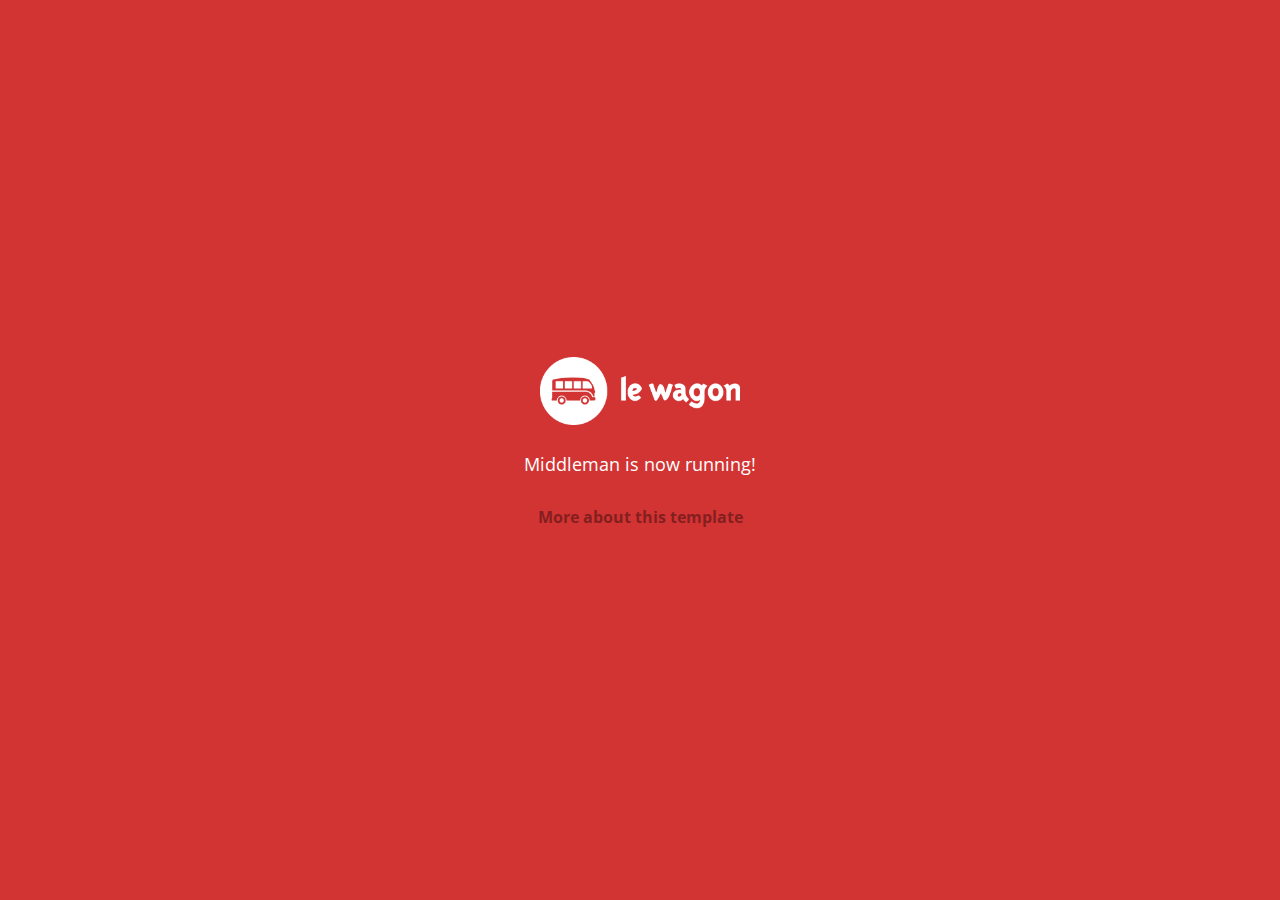
==== index.html @ 376126d7 "Automated commit at 2017-11-13 09:25:33 UTC by middleman-deploy 2.0.0-alpha" ====
<!doctype html>
<html>
  <head>
    <meta charset="utf-8">
    <meta http-equiv="x-ua-compatible" content="ie=edge">
    <meta name="viewport"
          content="width=device-width, initial-scale=1, shrink-to-fit=no">
    <!-- Use the title from a page's frontmatter if it has one -->
    <title>Le Wagon - Middleman</title>
    <link href="stylesheets/application-3c48b980.css" rel="stylesheet" />
    <script src="javascripts/application-93de88c9.js"></script>
    <link href="images/favicon-f15af148.png" rel="icon" type="image/png" />
  </head>
  <body>
    <div id="home">
  <div class="home-content">
    <img src="images/logo-acc9c0ec.png" width="200" alt="Logo" />
    <p>
      Middleman is now running!
    </p>
    <p class="about">
      <a href="about.html">More about this template</a>
    </p>
  </div>
</div>

  </body>
</html>
---- stylesheets/application-3c48b980.css ----
@import url("https://fonts.googleapis.com/css?family=Open+Sans:400,300,700|Raleway:400,100,300,700,500");/*!
 * Bootstrap v3.3.7 (http://getbootstrap.com)
 * Copyright 2011-2016 Twitter, Inc.
 * Licensed under MIT (https://github.com/twbs/bootstrap/blob/master/LICENSE)
 *//*! normalize.css v3.0.3 | MIT License | github.com/necolas/normalize.css */html{font-family:sans-serif;-ms-text-size-adjust:100%;-webkit-text-size-adjust:100%}body{margin:0}article,aside,details,figcaption,figure,footer,header,hgroup,main,menu,nav,section,summary{display:block}audio,canvas,progress,video{display:inline-block;vertical-align:baseline}audio:not([controls]){display:none;height:0}[hidden],template{display:none}a{background-color:transparent}a:active,a:hover{outline:0}abbr[title]{border-bottom:1px dotted}b,strong{font-weight:bold}dfn{font-style:italic}h1{font-size:2em;margin:0.67em 0}mark{background:#ff0;color:#000}small{font-size:80%}sub,sup{font-size:75%;line-height:0;position:relative;vertical-align:baseline}sup{top:-0.5em}sub{bottom:-0.25em}img{border:0}svg:not(:root){overflow:hidden}figure{margin:1em 40px}hr{-webkit-box-sizing:content-box;box-sizing:content-box;height:0}pre{overflow:auto}code,kbd,pre,samp{font-family:monospace, monospace;font-size:1em}button,input,optgroup,select,textarea{color:inherit;font:inherit;margin:0}button{overflow:visible}button,select{text-transform:none}button,html input[type="button"],input[type="reset"],input[type="submit"]{-webkit-appearance:button;cursor:pointer}button[disabled],html input[disabled]{cursor:default}button::-moz-focus-inner,input::-moz-focus-inner{border:0;padding:0}input{line-height:normal}input[type="checkbox"],input[type="radio"]{-webkit-box-sizing:border-box;box-sizing:border-box;padding:0}input[type="number"]::-webkit-inner-spin-button,input[type="number"]::-webkit-outer-spin-button{height:auto}input[type="search"]{-webkit-appearance:textfield;-webkit-box-sizing:content-box;box-sizing:content-box}input[type="search"]::-webkit-search-cancel-button,input[type="search"]::-webkit-search-decoration{-webkit-appearance:none}fieldset{border:1px solid #c0c0c0;margin:0 2px;padding:0.35em 0.625em 0.75em}legend{border:0;padding:0}textarea{overflow:auto}optgroup{font-weight:bold}table{border-collapse:collapse;border-spacing:0}td,th{padding:0}/*! Source: https://github.com/h5bp/html5-boilerplate/blob/master/src/css/main.css */@media print{*,*:before,*:after{background:transparent !important;color:#000 !important;-webkit-box-shadow:none !important;box-shadow:none !important;text-shadow:none !important}a,a:visited{text-decoration:underline}a[href]:after{content:" (" attr(href) ")"}abbr[title]:after{content:" (" attr(title) ")"}a[href^="#"]:after,a[href^="javascript:"]:after{content:""}pre,blockquote{border:1px solid #999;page-break-inside:avoid}thead{display:table-header-group}tr,img{page-break-inside:avoid}img{max-width:100% !important}p,h2,h3{orphans:3;widows:3}h2,h3{page-break-after:avoid}.navbar{display:none}.btn>.caret,.dropup>.btn>.caret{border-top-color:#000 !important}.label{border:1px solid #000}.table{border-collapse:collapse !important}.table td,.table th{background-color:#fff !important}.table-bordered th,.table-bordered td{border:1px solid #ddd !important}}@font-face{font-family:'Glyphicons Halflings';src:url("../assets/bootstrap/glyphicons-halflings-regular-86b6f62b.eot");src:url("../assets/bootstrap/glyphicons-halflings-regular-86b6f62b.eot?#iefix") format("embedded-opentype"),url("../assets/bootstrap/glyphicons-halflings-regular-ca35b697.woff2") format("woff2"),url("../assets/bootstrap/glyphicons-halflings-regular-278e49a8.woff") format("woff"),url("../assets/bootstrap/glyphicons-halflings-regular-44bc1850.ttf") format("truetype"),url("../assets/bootstrap/glyphicons-halflings-regular-de51a849.svg#glyphicons_halflingsregular") format("svg")}.glyphicon{position:relative;top:1px;display:inline-block;font-family:'Glyphicons Halflings';font-style:normal;font-weight:normal;line-height:1;-webkit-font-smoothing:antialiased;-moz-osx-font-smoothing:grayscale}.glyphicon-asterisk:before{content:"\002a"}.glyphicon-plus:before{content:"\002b"}.glyphicon-euro:before,.glyphicon-eur:before{content:"\20ac"}.glyphicon-minus:before{content:"\2212"}.glyphicon-cloud:before{content:"\2601"}.glyphicon-envelope:before{content:"\2709"}.glyphicon-pencil:before{content:"\270f"}.glyphicon-glass:before{content:"\e001"}.glyphicon-music:before{content:"\e002"}.glyphicon-search:before{content:"\e003"}.glyphicon-heart:before{content:"\e005"}.glyphicon-star:before{content:"\e006"}.glyphicon-star-empty:before{content:"\e007"}.glyphicon-user:before{content:"\e008"}.glyphicon-film:before{content:"\e009"}.glyphicon-th-large:before{content:"\e010"}.glyphicon-th:before{content:"\e011"}.glyphicon-th-list:before{content:"\e012"}.glyphicon-ok:before{content:"\e013"}.glyphicon-remove:before{content:"\e014"}.glyphicon-zoom-in:before{content:"\e015"}.glyphicon-zoom-out:before{content:"\e016"}.glyphicon-off:before{content:"\e017"}.glyphicon-signal:before{content:"\e018"}.glyphicon-cog:before{content:"\e019"}.glyphicon-trash:before{content:"\e020"}.glyphicon-home:before{content:"\e021"}.glyphicon-file:before{content:"\e022"}.glyphicon-time:before{content:"\e023"}.glyphicon-road:before{content:"\e024"}.glyphicon-download-alt:before{content:"\e025"}.glyphicon-download:before{content:"\e026"}.glyphicon-upload:before{content:"\e027"}.glyphicon-inbox:before{content:"\e028"}.glyphicon-play-circle:before{content:"\e029"}.glyphicon-repeat:before{content:"\e030"}.glyphicon-refresh:before{content:"\e031"}.glyphicon-list-alt:before{content:"\e032"}.glyphicon-lock:before{content:"\e033"}.glyphicon-flag:before{content:"\e034"}.glyphicon-headphones:before{content:"\e035"}.glyphicon-volume-off:before{content:"\e036"}.glyphicon-volume-down:before{content:"\e037"}.glyphicon-volume-up:before{content:"\e038"}.glyphicon-qrcode:before{content:"\e039"}.glyphicon-barcode:before{content:"\e040"}.glyphicon-tag:before{content:"\e041"}.glyphicon-tags:before{content:"\e042"}.glyphicon-book:before{content:"\e043"}.glyphicon-bookmark:before{content:"\e044"}.glyphicon-print:before{content:"\e045"}.glyphicon-camera:before{content:"\e046"}.glyphicon-font:before{content:"\e047"}.glyphicon-bold:before{content:"\e048"}.glyphicon-italic:before{content:"\e049"}.glyphicon-text-height:before{content:"\e050"}.glyphicon-text-width:before{content:"\e051"}.glyphicon-align-left:before{content:"\e052"}.glyphicon-align-center:before{content:"\e053"}.glyphicon-align-right:before{content:"\e054"}.glyphicon-align-justify:before{content:"\e055"}.glyphicon-list:before{content:"\e056"}.glyphicon-indent-left:before{content:"\e057"}.glyphicon-indent-right:before{content:"\e058"}.glyphicon-facetime-video:before{content:"\e059"}.glyphicon-picture:before{content:"\e060"}.glyphicon-map-marker:before{content:"\e062"}.glyphicon-adjust:before{content:"\e063"}.glyphicon-tint:before{content:"\e064"}.glyphicon-edit:before{content:"\e065"}.glyphicon-share:before{content:"\e066"}.glyphicon-check:before{content:"\e067"}.glyphicon-move:before{content:"\e068"}.glyphicon-step-backward:before{content:"\e069"}.glyphicon-fast-backward:before{content:"\e070"}.glyphicon-backward:before{content:"\e071"}.glyphicon-play:before{content:"\e072"}.glyphicon-pause:before{content:"\e073"}.glyphicon-stop:before{content:"\e074"}.glyphicon-forward:before{content:"\e075"}.glyphicon-fast-forward:before{content:"\e076"}.glyphicon-step-forward:before{content:"\e077"}.glyphicon-eject:before{content:"\e078"}.glyphicon-chevron-left:before{content:"\e079"}.glyphicon-chevron-right:before{content:"\e080"}.glyphicon-plus-sign:before{content:"\e081"}.glyphicon-minus-sign:before{content:"\e082"}.glyphicon-remove-sign:before{content:"\e083"}.glyphicon-ok-sign:before{content:"\e084"}.glyphicon-question-sign:before{content:"\e085"}.glyphicon-info-sign:before{content:"\e086"}.glyphicon-screenshot:before{content:"\e087"}.glyphicon-remove-circle:before{content:"\e088"}.glyphicon-ok-circle:before{content:"\e089"}.glyphicon-ban-circle:before{content:"\e090"}.glyphicon-arrow-left:before{content:"\e091"}.glyphicon-arrow-right:before{content:"\e092"}.glyphicon-arrow-up:before{content:"\e093"}.glyphicon-arrow-down:before{content:"\e094"}.glyphicon-share-alt:before{content:"\e095"}.glyphicon-resize-full:before{content:"\e096"}.glyphicon-resize-small:before{content:"\e097"}.glyphicon-exclamation-sign:before{content:"\e101"}.glyphicon-gift:before{content:"\e102"}.glyphicon-leaf:before{content:"\e103"}.glyphicon-fire:before{content:"\e104"}.glyphicon-eye-open:before{content:"\e105"}.glyphicon-eye-close:before{content:"\e106"}.glyphicon-warning-sign:before{content:"\e107"}.glyphicon-plane:before{content:"\e108"}.glyphicon-calendar:before{content:"\e109"}.glyphicon-random:before{content:"\e110"}.glyphicon-comment:before{content:"\e111"}.glyphicon-magnet:before{content:"\e112"}.glyphicon-chevron-up:before{content:"\e113"}.glyphicon-chevron-down:before{content:"\e114"}.glyphicon-retweet:before{content:"\e115"}.glyphicon-shopping-cart:before{content:"\e116"}.glyphicon-folder-close:before{content:"\e117"}.glyphicon-folder-open:before{content:"\e118"}.glyphicon-resize-vertical:before{content:"\e119"}.glyphicon-resize-horizontal:before{content:"\e120"}.glyphicon-hdd:before{content:"\e121"}.glyphicon-bullhorn:before{content:"\e122"}.glyphicon-bell:before{content:"\e123"}.glyphicon-certificate:before{content:"\e124"}.glyphicon-thumbs-up:before{content:"\e125"}.glyphicon-thumbs-down:before{content:"\e126"}.glyphicon-hand-right:before{content:"\e127"}.glyphicon-hand-left:before{content:"\e128"}.glyphicon-hand-up:before{content:"\e129"}.glyphicon-hand-down:before{content:"\e130"}.glyphicon-circle-arrow-right:before{content:"\e131"}.glyphicon-circle-arrow-left:before{content:"\e132"}.glyphicon-circle-arrow-up:before{content:"\e133"}.glyphicon-circle-arrow-down:before{content:"\e134"}.glyphicon-globe:before{content:"\e135"}.glyphicon-wrench:before{content:"\e136"}.glyphicon-tasks:before{content:"\e137"}.glyphicon-filter:before{content:"\e138"}.glyphicon-briefcase:before{content:"\e139"}.glyphicon-fullscreen:before{content:"\e140"}.glyphicon-dashboard:before{content:"\e141"}.glyphicon-paperclip:before{content:"\e142"}.glyphicon-heart-empty:before{content:"\e143"}.glyphicon-link:before{content:"\e144"}.glyphicon-phone:before{content:"\e145"}.glyphicon-pushpin:before{content:"\e146"}.glyphicon-usd:before{content:"\e148"}.glyphicon-gbp:before{content:"\e149"}.glyphicon-sort:before{content:"\e150"}.glyphicon-sort-by-alphabet:before{content:"\e151"}.glyphicon-sort-by-alphabet-alt:before{content:"\e152"}.glyphicon-sort-by-order:before{content:"\e153"}.glyphicon-sort-by-order-alt:before{content:"\e154"}.glyphicon-sort-by-attributes:before{content:"\e155"}.glyphicon-sort-by-attributes-alt:before{content:"\e156"}.glyphicon-unchecked:before{content:"\e157"}.glyphicon-expand:before{content:"\e158"}.glyphicon-collapse-down:before{content:"\e159"}.glyphicon-collapse-up:before{content:"\e160"}.glyphicon-log-in:before{content:"\e161"}.glyphicon-flash:before{content:"\e162"}.glyphicon-log-out:before{content:"\e163"}.glyphicon-new-window:before{content:"\e164"}.glyphicon-record:before{content:"\e165"}.glyphicon-save:before{content:"\e166"}.glyphicon-open:before{content:"\e167"}.glyphicon-saved:before{content:"\e168"}.glyphicon-import:before{content:"\e169"}.glyphicon-export:before{content:"\e170"}.glyphicon-send:before{content:"\e171"}.glyphicon-floppy-disk:before{content:"\e172"}.glyphicon-floppy-saved:before{content:"\e173"}.glyphicon-floppy-remove:before{content:"\e174"}.glyphicon-floppy-save:before{content:"\e175"}.glyphicon-floppy-open:before{content:"\e176"}.glyphicon-credit-card:before{content:"\e177"}.glyphicon-transfer:before{content:"\e178"}.glyphicon-cutlery:before{content:"\e179"}.glyphicon-header:before{content:"\e180"}.glyphicon-compressed:before{content:"\e181"}.glyphicon-earphone:before{content:"\e182"}.glyphicon-phone-alt:before{content:"\e183"}.glyphicon-tower:before{content:"\e184"}.glyphicon-stats:before{content:"\e185"}.glyphicon-sd-video:before{content:"\e186"}.glyphicon-hd-video:before{content:"\e187"}.glyphicon-subtitles:before{content:"\e188"}.glyphicon-sound-stereo:before{content:"\e189"}.glyphicon-sound-dolby:before{content:"\e190"}.glyphicon-sound-5-1:before{content:"\e191"}.glyphicon-sound-6-1:before{content:"\e192"}.glyphicon-sound-7-1:before{content:"\e193"}.glyphicon-copyright-mark:before{content:"\e194"}.glyphicon-registration-mark:before{content:"\e195"}.glyphicon-cloud-download:before{content:"\e197"}.glyphicon-cloud-upload:before{content:"\e198"}.glyphicon-tree-conifer:before{content:"\e199"}.glyphicon-tree-deciduous:before{content:"\e200"}.glyphicon-cd:before{content:"\e201"}.glyphicon-save-file:before{content:"\e202"}.glyphicon-open-file:before{content:"\e203"}.glyphicon-level-up:before{content:"\e204"}.glyphicon-copy:before{content:"\e205"}.glyphicon-paste:before{content:"\e206"}.glyphicon-alert:before{content:"\e209"}.glyphicon-equalizer:before{content:"\e210"}.glyphicon-king:before{content:"\e211"}.glyphicon-queen:before{content:"\e212"}.glyphicon-pawn:before{content:"\e213"}.glyphicon-bishop:before{content:"\e214"}.glyphicon-knight:before{content:"\e215"}.glyphicon-baby-formula:before{content:"\e216"}.glyphicon-tent:before{content:"\26fa"}.glyphicon-blackboard:before{content:"\e218"}.glyphicon-bed:before{content:"\e219"}.glyphicon-apple:before{content:"\f8ff"}.glyphicon-erase:before{content:"\e221"}.glyphicon-hourglass:before{content:"\231b"}.glyphicon-lamp:before{content:"\e223"}.glyphicon-duplicate:before{content:"\e224"}.glyphicon-piggy-bank:before{content:"\e225"}.glyphicon-scissors:before{content:"\e226"}.glyphicon-bitcoin:before{content:"\e227"}.glyphicon-btc:before{content:"\e227"}.glyphicon-xbt:before{content:"\e227"}.glyphicon-yen:before{content:"\00a5"}.glyphicon-jpy:before{content:"\00a5"}.glyphicon-ruble:before{content:"\20bd"}.glyphicon-rub:before{content:"\20bd"}.glyphicon-scale:before{content:"\e230"}.glyphicon-ice-lolly:before{content:"\e231"}.glyphicon-ice-lolly-tasted:before{content:"\e232"}.glyphicon-education:before{content:"\e233"}.glyphicon-option-horizontal:before{content:"\e234"}.glyphicon-option-vertical:before{content:"\e235"}.glyphicon-menu-hamburger:before{content:"\e236"}.glyphicon-modal-window:before{content:"\e237"}.glyphicon-oil:before{content:"\e238"}.glyphicon-grain:before{content:"\e239"}.glyphicon-sunglasses:before{content:"\e240"}.glyphicon-text-size:before{content:"\e241"}.glyphicon-text-color:before{content:"\e242"}.glyphicon-text-background:before{content:"\e243"}.glyphicon-object-align-top:before{content:"\e244"}.glyphicon-object-align-bottom:before{content:"\e245"}.glyphicon-object-align-horizontal:before{content:"\e246"}.glyphicon-object-align-left:before{content:"\e247"}.glyphicon-object-align-vertical:before{content:"\e248"}.glyphicon-object-align-right:before{content:"\e249"}.glyphicon-triangle-right:before{content:"\e250"}.glyphicon-triangle-left:before{content:"\e251"}.glyphicon-triangle-bottom:before{content:"\e252"}.glyphicon-triangle-top:before{content:"\e253"}.glyphicon-console:before{content:"\e254"}.glyphicon-superscript:before{content:"\e255"}.glyphicon-subscript:before{content:"\e256"}.glyphicon-menu-left:before{content:"\e257"}.glyphicon-menu-right:before{content:"\e258"}.glyphicon-menu-down:before{content:"\e259"}.glyphicon-menu-up:before{content:"\e260"}*{-webkit-box-sizing:border-box;box-sizing:border-box}*:before,*:after{-webkit-box-sizing:border-box;box-sizing:border-box}html{font-size:10px;-webkit-tap-highlight-color:transparent}body{font-family:"Open Sans", "Helvetica", "sans-serif";font-size:18px;line-height:1.42857143;color:#333333;background-color:#F4F4F4}input,button,select,textarea{font-family:inherit;font-size:inherit;line-height:inherit}a{color:#469AE0;text-decoration:none}a:hover,a:focus{color:#1f74ba;text-decoration:underline}a:focus{outline:5px auto -webkit-focus-ring-color;outline-offset:-2px}figure{margin:0}img{vertical-align:middle}.img-responsive{display:block;max-width:100%;height:auto}.img-rounded{border-radius:2px}.img-thumbnail{padding:4px;line-height:1.42857143;background-color:#F4F4F4;border:1px solid #ddd;border-radius:2px;-webkit-transition:all 0.2s ease-in-out;transition:all 0.2s ease-in-out;display:inline-block;max-width:100%;height:auto}.img-circle{border-radius:50%}hr{margin-top:25px;margin-bottom:25px;border:0;border-top:1px solid #eeeeee}.sr-only{position:absolute;width:1px;height:1px;margin:-1px;padding:0;overflow:hidden;clip:rect(0, 0, 0, 0);border:0}.sr-only-focusable:active,.sr-only-focusable:focus{position:static;width:auto;height:auto;margin:0;overflow:visible;clip:auto}[role="button"]{cursor:pointer}h1,h2,h3,h4,h5,h6,.h1,.h2,.h3,.h4,.h5,.h6{font-family:"Raleway", "Helvetica", "sans-serif";font-weight:500;line-height:1.1;color:inherit}h1 small,h1 .small,h2 small,h2 .small,h3 small,h3 .small,h4 small,h4 .small,h5 small,h5 .small,h6 small,h6 .small,.h1 small,.h1 .small,.h2 small,.h2 .small,.h3 small,.h3 .small,.h4 small,.h4 .small,.h5 small,.h5 .small,.h6 small,.h6 .small{font-weight:normal;line-height:1;color:#777777}h1,.h1,h2,.h2,h3,.h3{margin-top:25px;margin-bottom:12.5px}h1 small,h1 .small,.h1 small,.h1 .small,h2 small,h2 .small,.h2 small,.h2 .small,h3 small,h3 .small,.h3 small,.h3 .small{font-size:65%}h4,.h4,h5,.h5,h6,.h6{margin-top:12.5px;margin-bottom:12.5px}h4 small,h4 .small,.h4 small,.h4 .small,h5 small,h5 .small,.h5 small,.h5 .small,h6 small,h6 .small,.h6 small,.h6 .small{font-size:75%}h1,.h1{font-size:46px}h2,.h2{font-size:38px}h3,.h3{font-size:31px}h4,.h4{font-size:23px}h5,.h5{font-size:18px}h6,.h6{font-size:16px}p{margin:0 0 12.5px}.lead{margin-bottom:25px;font-size:20px;font-weight:300;line-height:1.4}@media (min-width: 768px){.lead{font-size:27px}}small,.small{font-size:88%}mark,.mark{background-color:#fcf8e3;padding:.2em}.text-left{text-align:left}.text-right{text-align:right}.text-center{text-align:center}.text-justify{text-align:justify}.text-nowrap{white-space:nowrap}.text-lowercase{text-transform:lowercase}.text-uppercase,.initialism{text-transform:uppercase}.text-capitalize{text-transform:capitalize}.text-muted{color:#777777}.text-primary{color:#469AE0}a.text-primary:hover,a.text-primary:focus{color:#2381d0}.text-success{color:#3c763d}a.text-success:hover,a.text-success:focus{color:#2b542c}.text-info{color:#31708f}a.text-info:hover,a.text-info:focus{color:#245269}.text-warning{color:#8a6d3b}a.text-warning:hover,a.text-warning:focus{color:#66512c}.text-danger{color:#a94442}a.text-danger:hover,a.text-danger:focus{color:#843534}.bg-primary{color:#fff}.bg-primary{background-color:#469AE0}a.bg-primary:hover,a.bg-primary:focus{background-color:#2381d0}.bg-success{background-color:#dff0d8}a.bg-success:hover,a.bg-success:focus{background-color:#c1e2b3}.bg-info{background-color:#d9edf7}a.bg-info:hover,a.bg-info:focus{background-color:#afd9ee}.bg-warning{background-color:#fcf8e3}a.bg-warning:hover,a.bg-warning:focus{background-color:#f7ecb5}.bg-danger{background-color:#f2dede}a.bg-danger:hover,a.bg-danger:focus{background-color:#e4b9b9}.page-header{padding-bottom:11.5px;margin:50px 0 25px;border-bottom:1px solid #eeeeee}ul,ol{margin-top:0;margin-bottom:12.5px}ul ul,ul ol,ol ul,ol ol{margin-bottom:0}.list-unstyled{padding-left:0;list-style:none}.list-inline{padding-left:0;list-style:none;margin-left:-5px}.list-inline>li{display:inline-block;padding-left:5px;padding-right:5px}dl{margin-top:0;margin-bottom:25px}dt,dd{line-height:1.42857143}dt{font-weight:bold}dd{margin-left:0}.dl-horizontal dd:before,.dl-horizontal dd:after{content:" ";display:table}.dl-horizontal dd:after{clear:both}@media (min-width: 768px){.dl-horizontal dt{float:left;width:160px;clear:left;text-align:right;overflow:hidden;text-overflow:ellipsis;white-space:nowrap}.dl-horizontal dd{margin-left:180px}}abbr[title],abbr[data-original-title]{cursor:help;border-bottom:1px dotted #777777}.initialism{font-size:90%}blockquote{padding:12.5px 25px;margin:0 0 25px;font-size:22.5px;border-left:5px solid #eeeeee}blockquote p:last-child,blockquote ul:last-child,blockquote ol:last-child{margin-bottom:0}blockquote footer,blockquote small,blockquote .small{display:block;font-size:80%;line-height:1.42857143;color:#777777}blockquote footer:before,blockquote small:before,blockquote .small:before{content:'\2014 \00A0'}.blockquote-reverse,blockquote.pull-right{padding-right:15px;padding-left:0;border-right:5px solid #eeeeee;border-left:0;text-align:right}.blockquote-reverse footer:before,.blockquote-reverse small:before,.blockquote-reverse .small:before,blockquote.pull-right footer:before,blockquote.pull-right small:before,blockquote.pull-right .small:before{content:''}.blockquote-reverse footer:after,.blockquote-reverse small:after,.blockquote-reverse .small:after,blockquote.pull-right footer:after,blockquote.pull-right small:after,blockquote.pull-right .small:after{content:'\00A0 \2014'}address{margin-bottom:25px;font-style:normal;line-height:1.42857143}code,kbd,pre,samp{font-family:Menlo, Monaco, Consolas, "Courier New", monospace}code{padding:2px 4px;font-size:90%;color:#c7254e;background-color:#f9f2f4;border-radius:2px}kbd{padding:2px 4px;font-size:90%;color:#fff;background-color:#333;border-radius:2px;-webkit-box-shadow:inset 0 -1px 0 rgba(0,0,0,0.25);box-shadow:inset 0 -1px 0 rgba(0,0,0,0.25)}kbd kbd{padding:0;font-size:100%;font-weight:bold;-webkit-box-shadow:none;box-shadow:none}pre{display:block;padding:12px;margin:0 0 12.5px;font-size:17px;line-height:1.42857143;word-break:break-all;word-wrap:break-word;color:#333333;background-color:#f5f5f5;border:1px solid #ccc;border-radius:2px}pre code{padding:0;font-size:inherit;color:inherit;white-space:pre-wrap;background-color:transparent;border-radius:0}.pre-scrollable{max-height:340px;overflow-y:scroll}.container{margin-right:auto;margin-left:auto;padding-left:15px;padding-right:15px}.container:before,.container:after{content:" ";display:table}.container:after{clear:both}@media (min-width: 768px){.container{width:750px}}@media (min-width: 992px){.container{width:970px}}@media (min-width: 1200px){.container{width:1170px}}.container-fluid{margin-right:auto;margin-left:auto;padding-left:15px;padding-right:15px}.container-fluid:before,.container-fluid:after{content:" ";display:table}.container-fluid:after{clear:both}.row{margin-left:-15px;margin-right:-15px}.row:before,.row:after{content:" ";display:table}.row:after{clear:both}.col-xs-1,.col-sm-1,.col-md-1,.col-lg-1,.col-xs-2,.col-sm-2,.col-md-2,.col-lg-2,.col-xs-3,.col-sm-3,.col-md-3,.col-lg-3,.col-xs-4,.col-sm-4,.col-md-4,.col-lg-4,.col-xs-5,.col-sm-5,.col-md-5,.col-lg-5,.col-xs-6,.col-sm-6,.col-md-6,.col-lg-6,.col-xs-7,.col-sm-7,.col-md-7,.col-lg-7,.col-xs-8,.col-sm-8,.col-md-8,.col-lg-8,.col-xs-9,.col-sm-9,.col-md-9,.col-lg-9,.col-xs-10,.col-sm-10,.col-md-10,.col-lg-10,.col-xs-11,.col-sm-11,.col-md-11,.col-lg-11,.col-xs-12,.col-sm-12,.col-md-12,.col-lg-12{position:relative;min-height:1px;padding-left:15px;padding-right:15px}.col-xs-1,.col-xs-2,.col-xs-3,.col-xs-4,.col-xs-5,.col-xs-6,.col-xs-7,.col-xs-8,.col-xs-9,.col-xs-10,.col-xs-11,.col-xs-12{float:left}.col-xs-1{width:8.33333333%}.col-xs-2{width:16.66666667%}.col-xs-3{width:25%}.col-xs-4{width:33.33333333%}.col-xs-5{width:41.66666667%}.col-xs-6{width:50%}.col-xs-7{width:58.33333333%}.col-xs-8{width:66.66666667%}.col-xs-9{width:75%}.col-xs-10{width:83.33333333%}.col-xs-11{width:91.66666667%}.col-xs-12{width:100%}.col-xs-pull-0{right:auto}.col-xs-pull-1{right:8.33333333%}.col-xs-pull-2{right:16.66666667%}.col-xs-pull-3{right:25%}.col-xs-pull-4{right:33.33333333%}.col-xs-pull-5{right:41.66666667%}.col-xs-pull-6{right:50%}.col-xs-pull-7{right:58.33333333%}.col-xs-pull-8{right:66.66666667%}.col-xs-pull-9{right:75%}.col-xs-pull-10{right:83.33333333%}.col-xs-pull-11{right:91.66666667%}.col-xs-pull-12{right:100%}.col-xs-push-0{left:auto}.col-xs-push-1{left:8.33333333%}.col-xs-push-2{left:16.66666667%}.col-xs-push-3{left:25%}.col-xs-push-4{left:33.33333333%}.col-xs-push-5{left:41.66666667%}.col-xs-push-6{left:50%}.col-xs-push-7{left:58.33333333%}.col-xs-push-8{left:66.66666667%}.col-xs-push-9{left:75%}.col-xs-push-10{left:83.33333333%}.col-xs-push-11{left:91.66666667%}.col-xs-push-12{left:100%}.col-xs-offset-0{margin-left:0%}.col-xs-offset-1{margin-left:8.33333333%}.col-xs-offset-2{margin-left:16.66666667%}.col-xs-offset-3{margin-left:25%}.col-xs-offset-4{margin-left:33.33333333%}.col-xs-offset-5{margin-left:41.66666667%}.col-xs-offset-6{margin-left:50%}.col-xs-offset-7{margin-left:58.33333333%}.col-xs-offset-8{margin-left:66.66666667%}.col-xs-offset-9{margin-left:75%}.col-xs-offset-10{margin-left:83.33333333%}.col-xs-offset-11{margin-left:91.66666667%}.col-xs-offset-12{margin-left:100%}@media (min-width: 768px){.col-sm-1,.col-sm-2,.col-sm-3,.col-sm-4,.col-sm-5,.col-sm-6,.col-sm-7,.col-sm-8,.col-sm-9,.col-sm-10,.col-sm-11,.col-sm-12{float:left}.col-sm-1{width:8.33333333%}.col-sm-2{width:16.66666667%}.col-sm-3{width:25%}.col-sm-4{width:33.33333333%}.col-sm-5{width:41.66666667%}.col-sm-6{width:50%}.col-sm-7{width:58.33333333%}.col-sm-8{width:66.66666667%}.col-sm-9{width:75%}.col-sm-10{width:83.33333333%}.col-sm-11{width:91.66666667%}.col-sm-12{width:100%}.col-sm-pull-0{right:auto}.col-sm-pull-1{right:8.33333333%}.col-sm-pull-2{right:16.66666667%}.col-sm-pull-3{right:25%}.col-sm-pull-4{right:33.33333333%}.col-sm-pull-5{right:41.66666667%}.col-sm-pull-6{right:50%}.col-sm-pull-7{right:58.33333333%}.col-sm-pull-8{right:66.66666667%}.col-sm-pull-9{right:75%}.col-sm-pull-10{right:83.33333333%}.col-sm-pull-11{right:91.66666667%}.col-sm-pull-12{right:100%}.col-sm-push-0{left:auto}.col-sm-push-1{left:8.33333333%}.col-sm-push-2{left:16.66666667%}.col-sm-push-3{left:25%}.col-sm-push-4{left:33.33333333%}.col-sm-push-5{left:41.66666667%}.col-sm-push-6{left:50%}.col-sm-push-7{left:58.33333333%}.col-sm-push-8{left:66.66666667%}.col-sm-push-9{left:75%}.col-sm-push-10{left:83.33333333%}.col-sm-push-11{left:91.66666667%}.col-sm-push-12{left:100%}.col-sm-offset-0{margin-left:0%}.col-sm-offset-1{margin-left:8.33333333%}.col-sm-offset-2{margin-left:16.66666667%}.col-sm-offset-3{margin-left:25%}.col-sm-offset-4{margin-left:33.33333333%}.col-sm-offset-5{margin-left:41.66666667%}.col-sm-offset-6{margin-left:50%}.col-sm-offset-7{margin-left:58.33333333%}.col-sm-offset-8{margin-left:66.66666667%}.col-sm-offset-9{margin-left:75%}.col-sm-offset-10{margin-left:83.33333333%}.col-sm-offset-11{margin-left:91.66666667%}.col-sm-offset-12{margin-left:100%}}@media (min-width: 992px){.col-md-1,.col-md-2,.col-md-3,.col-md-4,.col-md-5,.col-md-6,.col-md-7,.col-md-8,.col-md-9,.col-md-10,.col-md-11,.col-md-12{float:left}.col-md-1{width:8.33333333%}.col-md-2{width:16.66666667%}.col-md-3{width:25%}.col-md-4{width:33.33333333%}.col-md-5{width:41.66666667%}.col-md-6{width:50%}.col-md-7{width:58.33333333%}.col-md-8{width:66.66666667%}.col-md-9{width:75%}.col-md-10{width:83.33333333%}.col-md-11{width:91.66666667%}.col-md-12{width:100%}.col-md-pull-0{right:auto}.col-md-pull-1{right:8.33333333%}.col-md-pull-2{right:16.66666667%}.col-md-pull-3{right:25%}.col-md-pull-4{right:33.33333333%}.col-md-pull-5{right:41.66666667%}.col-md-pull-6{right:50%}.col-md-pull-7{right:58.33333333%}.col-md-pull-8{right:66.66666667%}.col-md-pull-9{right:75%}.col-md-pull-10{right:83.33333333%}.col-md-pull-11{right:91.66666667%}.col-md-pull-12{right:100%}.col-md-push-0{left:auto}.col-md-push-1{left:8.33333333%}.col-md-push-2{left:16.66666667%}.col-md-push-3{left:25%}.col-md-push-4{left:33.33333333%}.col-md-push-5{left:41.66666667%}.col-md-push-6{left:50%}.col-md-push-7{left:58.33333333%}.col-md-push-8{left:66.66666667%}.col-md-push-9{left:75%}.col-md-push-10{left:83.33333333%}.col-md-push-11{left:91.66666667%}.col-md-push-12{left:100%}.col-md-offset-0{margin-left:0%}.col-md-offset-1{margin-left:8.33333333%}.col-md-offset-2{margin-left:16.66666667%}.col-md-offset-3{margin-left:25%}.col-md-offset-4{margin-left:33.33333333%}.col-md-offset-5{margin-left:41.66666667%}.col-md-offset-6{margin-left:50%}.col-md-offset-7{margin-left:58.33333333%}.col-md-offset-8{margin-left:66.66666667%}.col-md-offset-9{margin-left:75%}.col-md-offset-10{margin-left:83.33333333%}.col-md-offset-11{margin-left:91.66666667%}.col-md-offset-12{margin-left:100%}}@media (min-width: 1200px){.col-lg-1,.col-lg-2,.col-lg-3,.col-lg-4,.col-lg-5,.col-lg-6,.col-lg-7,.col-lg-8,.col-lg-9,.col-lg-10,.col-lg-11,.col-lg-12{float:left}.col-lg-1{width:8.33333333%}.col-lg-2{width:16.66666667%}.col-lg-3{width:25%}.col-lg-4{width:33.33333333%}.col-lg-5{width:41.66666667%}.col-lg-6{width:50%}.col-lg-7{width:58.33333333%}.col-lg-8{width:66.66666667%}.col-lg-9{width:75%}.col-lg-10{width:83.33333333%}.col-lg-11{width:91.66666667%}.col-lg-12{width:100%}.col-lg-pull-0{right:auto}.col-lg-pull-1{right:8.33333333%}.col-lg-pull-2{right:16.66666667%}.col-lg-pull-3{right:25%}.col-lg-pull-4{right:33.33333333%}.col-lg-pull-5{right:41.66666667%}.col-lg-pull-6{right:50%}.col-lg-pull-7{right:58.33333333%}.col-lg-pull-8{right:66.66666667%}.col-lg-pull-9{right:75%}.col-lg-pull-10{right:83.33333333%}.col-lg-pull-11{right:91.66666667%}.col-lg-pull-12{right:100%}.col-lg-push-0{left:auto}.col-lg-push-1{left:8.33333333%}.col-lg-push-2{left:16.66666667%}.col-lg-push-3{left:25%}.col-lg-push-4{left:33.33333333%}.col-lg-push-5{left:41.66666667%}.col-lg-push-6{left:50%}.col-lg-push-7{left:58.33333333%}.col-lg-push-8{left:66.66666667%}.col-lg-push-9{left:75%}.col-lg-push-10{left:83.33333333%}.col-lg-push-11{left:91.66666667%}.col-lg-push-12{left:100%}.col-lg-offset-0{margin-left:0%}.col-lg-offset-1{margin-left:8.33333333%}.col-lg-offset-2{margin-left:16.66666667%}.col-lg-offset-3{margin-left:25%}.col-lg-offset-4{margin-left:33.33333333%}.col-lg-offset-5{margin-left:41.66666667%}.col-lg-offset-6{margin-left:50%}.col-lg-offset-7{margin-left:58.33333333%}.col-lg-offset-8{margin-left:66.66666667%}.col-lg-offset-9{margin-left:75%}.col-lg-offset-10{margin-left:83.33333333%}.col-lg-offset-11{margin-left:91.66666667%}.col-lg-offset-12{margin-left:100%}}table{background-color:transparent}caption{padding-top:8px;padding-bottom:8px;color:#777777;text-align:left}th{text-align:left}.table{width:100%;max-width:100%;margin-bottom:25px}.table>thead>tr>th,.table>thead>tr>td,.table>tbody>tr>th,.table>tbody>tr>td,.table>tfoot>tr>th,.table>tfoot>tr>td{padding:8px;line-height:1.42857143;vertical-align:top;border-top:1px solid #ddd}.table>thead>tr>th{vertical-align:bottom;border-bottom:2px solid #ddd}.table>caption+thead>tr:first-child>th,.table>caption+thead>tr:first-child>td,.table>colgroup+thead>tr:first-child>th,.table>colgroup+thead>tr:first-child>td,.table>thead:first-child>tr:first-child>th,.table>thead:first-child>tr:first-child>td{border-top:0}.table>tbody+tbody{border-top:2px solid #ddd}.table .table{background-color:#F4F4F4}.table-condensed>thead>tr>th,.table-condensed>thead>tr>td,.table-condensed>tbody>tr>th,.table-condensed>tbody>tr>td,.table-condensed>tfoot>tr>th,.table-condensed>tfoot>tr>td{padding:5px}.table-bordered{border:1px solid #ddd}.table-bordered>thead>tr>th,.table-bordered>thead>tr>td,.table-bordered>tbody>tr>th,.table-bordered>tbody>tr>td,.table-bordered>tfoot>tr>th,.table-bordered>tfoot>tr>td{border:1px solid #ddd}.table-bordered>thead>tr>th,.table-bordered>thead>tr>td{border-bottom-width:2px}.table-striped>tbody>tr:nth-of-type(odd){background-color:#f9f9f9}.table-hover>tbody>tr:hover{background-color:#f5f5f5}table col[class*="col-"]{position:static;float:none;display:table-column}table td[class*="col-"],table th[class*="col-"]{position:static;float:none;display:table-cell}.table>thead>tr>td.active,.table>thead>tr>th.active,.table>thead>tr.active>td,.table>thead>tr.active>th,.table>tbody>tr>td.active,.table>tbody>tr>th.active,.table>tbody>tr.active>td,.table>tbody>tr.active>th,.table>tfoot>tr>td.active,.table>tfoot>tr>th.active,.table>tfoot>tr.active>td,.table>tfoot>tr.active>th{background-color:#f5f5f5}.table-hover>tbody>tr>td.active:hover,.table-hover>tbody>tr>th.active:hover,.table-hover>tbody>tr.active:hover>td,.table-hover>tbody>tr:hover>.active,.table-hover>tbody>tr.active:hover>th{background-color:#e8e8e8}.table>thead>tr>td.success,.table>thead>tr>th.success,.table>thead>tr.success>td,.table>thead>tr.success>th,.table>tbody>tr>td.success,.table>tbody>tr>th.success,.table>tbody>tr.success>td,.table>tbody>tr.success>th,.table>tfoot>tr>td.success,.table>tfoot>tr>th.success,.table>tfoot>tr.success>td,.table>tfoot>tr.success>th{background-color:#dff0d8}.table-hover>tbody>tr>td.success:hover,.table-hover>tbody>tr>th.success:hover,.table-hover>tbody>tr.success:hover>td,.table-hover>tbody>tr:hover>.success,.table-hover>tbody>tr.success:hover>th{background-color:#d0e9c6}.table>thead>tr>td.info,.table>thead>tr>th.info,.table>thead>tr.info>td,.table>thead>tr.info>th,.table>tbody>tr>td.info,.table>tbody>tr>th.info,.table>tbody>tr.info>td,.table>tbody>tr.info>th,.table>tfoot>tr>td.info,.table>tfoot>tr>th.info,.table>tfoot>tr.info>td,.table>tfoot>tr.info>th{background-color:#d9edf7}.table-hover>tbody>tr>td.info:hover,.table-hover>tbody>tr>th.info:hover,.table-hover>tbody>tr.info:hover>td,.table-hover>tbody>tr:hover>.info,.table-hover>tbody>tr.info:hover>th{background-color:#c4e3f3}.table>thead>tr>td.warning,.table>thead>tr>th.warning,.table>thead>tr.warning>td,.table>thead>tr.warning>th,.table>tbody>tr>td.warning,.table>tbody>tr>th.warning,.table>tbody>tr.warning>td,.table>tbody>tr.warning>th,.table>tfoot>tr>td.warning,.table>tfoot>tr>th.warning,.table>tfoot>tr.warning>td,.table>tfoot>tr.warning>th{background-color:#fcf8e3}.table-hover>tbody>tr>td.warning:hover,.table-hover>tbody>tr>th.warning:hover,.table-hover>tbody>tr.warning:hover>td,.table-hover>tbody>tr:hover>.warning,.table-hover>tbody>tr.warning:hover>th{background-color:#faf2cc}.table>thead>tr>td.danger,.table>thead>tr>th.danger,.table>thead>tr.danger>td,.table>thead>tr.danger>th,.table>tbody>tr>td.danger,.table>tbody>tr>th.danger,.table>tbody>tr.danger>td,.table>tbody>tr.danger>th,.table>tfoot>tr>td.danger,.table>tfoot>tr>th.danger,.table>tfoot>tr.danger>td,.table>tfoot>tr.danger>th{background-color:#f2dede}.table-hover>tbody>tr>td.danger:hover,.table-hover>tbody>tr>th.danger:hover,.table-hover>tbody>tr.danger:hover>td,.table-hover>tbody>tr:hover>.danger,.table-hover>tbody>tr.danger:hover>th{background-color:#ebcccc}.table-responsive{overflow-x:auto;min-height:0.01%}@media screen and (max-width: 767px){.table-responsive{width:100%;margin-bottom:18.75px;overflow-y:hidden;-ms-overflow-style:-ms-autohiding-scrollbar;border:1px solid #ddd}.table-responsive>.table{margin-bottom:0}.table-responsive>.table>thead>tr>th,.table-responsive>.table>thead>tr>td,.table-responsive>.table>tbody>tr>th,.table-responsive>.table>tbody>tr>td,.table-responsive>.table>tfoot>tr>th,.table-responsive>.table>tfoot>tr>td{white-space:nowrap}.table-responsive>.table-bordered{border:0}.table-responsive>.table-bordered>thead>tr>th:first-child,.table-responsive>.table-bordered>thead>tr>td:first-child,.table-responsive>.table-bordered>tbody>tr>th:first-child,.table-responsive>.table-bordered>tbody>tr>td:first-child,.table-responsive>.table-bordered>tfoot>tr>th:first-child,.table-responsive>.table-bordered>tfoot>tr>td:first-child{border-left:0}.table-responsive>.table-bordered>thead>tr>th:last-child,.table-responsive>.table-bordered>thead>tr>td:last-child,.table-responsive>.table-bordered>tbody>tr>th:last-child,.table-responsive>.table-bordered>tbody>tr>td:last-child,.table-responsive>.table-bordered>tfoot>tr>th:last-child,.table-responsive>.table-bordered>tfoot>tr>td:last-child{border-right:0}.table-responsive>.table-bordered>tbody>tr:last-child>th,.table-responsive>.table-bordered>tbody>tr:last-child>td,.table-responsive>.table-bordered>tfoot>tr:last-child>th,.table-responsive>.table-bordered>tfoot>tr:last-child>td{border-bottom:0}}fieldset{padding:0;margin:0;border:0;min-width:0}legend{display:block;width:100%;padding:0;margin-bottom:25px;font-size:27px;line-height:inherit;color:#333333;border:0;border-bottom:1px solid #e5e5e5}label{display:inline-block;max-width:100%;margin-bottom:5px;font-weight:bold}input[type="search"]{-webkit-box-sizing:border-box;box-sizing:border-box}input[type="radio"],input[type="checkbox"]{margin:4px 0 0;margin-top:1px \9;line-height:normal}input[type="file"]{display:block}input[type="range"]{display:block;width:100%}select[multiple],select[size]{height:auto}input[type="file"]:focus,input[type="radio"]:focus,input[type="checkbox"]:focus{outline:5px auto -webkit-focus-ring-color;outline-offset:-2px}output{display:block;padding-top:7px;font-size:18px;line-height:1.42857143;color:#000000}.form-control{display:block;width:100%;height:39px;padding:6px 12px;font-size:18px;line-height:1.42857143;color:#000000;background-color:#fff;background-image:none;border:1px solid #ccc;border-radius:2px;-webkit-box-shadow:inset 0 1px 1px rgba(0,0,0,0.075);box-shadow:inset 0 1px 1px rgba(0,0,0,0.075);-webkit-transition:border-color ease-in-out 0.15s, box-shadow ease-in-out 0.15s;-webkit-transition:border-color ease-in-out 0.15s, -webkit-box-shadow ease-in-out 0.15s;transition:border-color ease-in-out 0.15s, -webkit-box-shadow ease-in-out 0.15s;transition:border-color ease-in-out 0.15s, box-shadow ease-in-out 0.15s;transition:border-color ease-in-out 0.15s, box-shadow ease-in-out 0.15s, -webkit-box-shadow ease-in-out 0.15s}.form-control:focus{border-color:#66afe9;outline:0;-webkit-box-shadow:inset 0 1px 1px rgba(0,0,0,0.075),0 0 8px rgba(102,175,233,0.6);box-shadow:inset 0 1px 1px rgba(0,0,0,0.075),0 0 8px rgba(102,175,233,0.6)}.form-control::-moz-placeholder{color:#999;opacity:1}.form-control:-ms-input-placeholder{color:#999}.form-control::-webkit-input-placeholder{color:#999}.form-control::-ms-expand{border:0;background-color:transparent}.form-control[disabled],.form-control[readonly],fieldset[disabled] .form-control{background-color:#eeeeee;opacity:1}.form-control[disabled],fieldset[disabled] .form-control{cursor:not-allowed}textarea.form-control{height:auto}input[type="search"]{-webkit-appearance:none}@media screen and (-webkit-min-device-pixel-ratio: 0){input[type="date"].form-control,input[type="time"].form-control,input[type="datetime-local"].form-control,input[type="month"].form-control{line-height:39px}input[type="date"].input-sm,.input-group-sm>input[type="date"].form-control,.input-group-sm>input[type="date"].input-group-addon,.input-group-sm>.input-group-btn>input[type="date"].btn,.input-group-sm input[type="date"],input[type="time"].input-sm,.input-group-sm>input[type="time"].form-control,.input-group-sm>input[type="time"].input-group-addon,.input-group-sm>.input-group-btn>input[type="time"].btn,.input-group-sm input[type="time"],input[type="datetime-local"].input-sm,.input-group-sm>input[type="datetime-local"].form-control,.input-group-sm>input[type="datetime-local"].input-group-addon,.input-group-sm>.input-group-btn>input[type="datetime-local"].btn,.input-group-sm input[type="datetime-local"],input[type="month"].input-sm,.input-group-sm>input[type="month"].form-control,.input-group-sm>input[type="month"].input-group-addon,.input-group-sm>.input-group-btn>input[type="month"].btn,.input-group-sm input[type="month"]{line-height:36px}input[type="date"].input-lg,.input-group-lg>input[type="date"].form-control,.input-group-lg>input[type="date"].input-group-addon,.input-group-lg>.input-group-btn>input[type="date"].btn,.input-group-lg input[type="date"],input[type="time"].input-lg,.input-group-lg>input[type="time"].form-control,.input-group-lg>input[type="time"].input-group-addon,.input-group-lg>.input-group-btn>input[type="time"].btn,.input-group-lg input[type="time"],input[type="datetime-local"].input-lg,.input-group-lg>input[type="datetime-local"].form-control,.input-group-lg>input[type="datetime-local"].input-group-addon,.input-group-lg>.input-group-btn>input[type="datetime-local"].btn,.input-group-lg input[type="datetime-local"],input[type="month"].input-lg,.input-group-lg>input[type="month"].form-control,.input-group-lg>input[type="month"].input-group-addon,.input-group-lg>.input-group-btn>input[type="month"].btn,.input-group-lg input[type="month"]{line-height:53px}}.form-group{margin-bottom:15px}.radio,.checkbox{position:relative;display:block;margin-top:10px;margin-bottom:10px}.radio label,.checkbox label{min-height:25px;padding-left:20px;margin-bottom:0;font-weight:normal;cursor:pointer}.radio input[type="radio"],.radio-inline input[type="radio"],.checkbox input[type="checkbox"],.checkbox-inline input[type="checkbox"]{position:absolute;margin-left:-20px;margin-top:4px \9}.radio+.radio,.checkbox+.checkbox{margin-top:-5px}.radio-inline,.checkbox-inline{position:relative;display:inline-block;padding-left:20px;margin-bottom:0;vertical-align:middle;font-weight:normal;cursor:pointer}.radio-inline+.radio-inline,.checkbox-inline+.checkbox-inline{margin-top:0;margin-left:10px}input[type="radio"][disabled],input[type="radio"].disabled,fieldset[disabled] input[type="radio"],input[type="checkbox"][disabled],input[type="checkbox"].disabled,fieldset[disabled] input[type="checkbox"]{cursor:not-allowed}.radio-inline.disabled,fieldset[disabled] .radio-inline,.checkbox-inline.disabled,fieldset[disabled] .checkbox-inline{cursor:not-allowed}.radio.disabled label,fieldset[disabled] .radio label,.checkbox.disabled label,fieldset[disabled] .checkbox label{cursor:not-allowed}.form-control-static{padding-top:7px;padding-bottom:7px;margin-bottom:0;min-height:43px}.form-control-static.input-lg,.input-group-lg>.form-control-static.form-control,.input-group-lg>.form-control-static.input-group-addon,.input-group-lg>.input-group-btn>.form-control-static.btn,.form-control-static.input-sm,.input-group-sm>.form-control-static.form-control,.input-group-sm>.form-control-static.input-group-addon,.input-group-sm>.input-group-btn>.form-control-static.btn{padding-left:0;padding-right:0}.input-sm,.input-group-sm>.form-control,.input-group-sm>.input-group-addon,.input-group-sm>.input-group-btn>.btn{height:36px;padding:5px 10px;font-size:16px;line-height:1.5;border-radius:2px}select.input-sm,.input-group-sm>select.form-control,.input-group-sm>select.input-group-addon,.input-group-sm>.input-group-btn>select.btn{height:36px;line-height:36px}textarea.input-sm,.input-group-sm>textarea.form-control,.input-group-sm>textarea.input-group-addon,.input-group-sm>.input-group-btn>textarea.btn,select[multiple].input-sm,.input-group-sm>select[multiple].form-control,.input-group-sm>select[multiple].input-group-addon,.input-group-sm>.input-group-btn>select[multiple].btn{height:auto}.form-group-sm .form-control{height:36px;padding:5px 10px;font-size:16px;line-height:1.5;border-radius:2px}.form-group-sm select.form-control{height:36px;line-height:36px}.form-group-sm textarea.form-control,.form-group-sm select[multiple].form-control{height:auto}.form-group-sm .form-control-static{height:36px;min-height:41px;padding:6px 10px;font-size:16px;line-height:1.5}.input-lg,.input-group-lg>.form-control,.input-group-lg>.input-group-addon,.input-group-lg>.input-group-btn>.btn{height:53px;padding:10px 16px;font-size:23px;line-height:1.3333333;border-radius:2px}select.input-lg,.input-group-lg>select.form-control,.input-group-lg>select.input-group-addon,.input-group-lg>.input-group-btn>select.btn{height:53px;line-height:53px}textarea.input-lg,.input-group-lg>textarea.form-control,.input-group-lg>textarea.input-group-addon,.input-group-lg>.input-group-btn>textarea.btn,select[multiple].input-lg,.input-group-lg>select[multiple].form-control,.input-group-lg>select[multiple].input-group-addon,.input-group-lg>.input-group-btn>select[multiple].btn{height:auto}.form-group-lg .form-control{height:53px;padding:10px 16px;font-size:23px;line-height:1.3333333;border-radius:2px}.form-group-lg select.form-control{height:53px;line-height:53px}.form-group-lg textarea.form-control,.form-group-lg select[multiple].form-control{height:auto}.form-group-lg .form-control-static{height:53px;min-height:48px;padding:11px 16px;font-size:23px;line-height:1.3333333}.has-feedback{position:relative}.has-feedback .form-control{padding-right:48.75px}.form-control-feedback{position:absolute;top:0;right:0;z-index:2;display:block;width:39px;height:39px;line-height:39px;text-align:center;pointer-events:none}.input-lg+.form-control-feedback,.input-group-lg>.form-control+.form-control-feedback,.input-group-lg>.input-group-addon+.form-control-feedback,.input-group-lg>.input-group-btn>.btn+.form-control-feedback,.input-group-lg+.form-control-feedback,.form-group-lg .form-control+.form-control-feedback{width:53px;height:53px;line-height:53px}.input-sm+.form-control-feedback,.input-group-sm>.form-control+.form-control-feedback,.input-group-sm>.input-group-addon+.form-control-feedback,.input-group-sm>.input-group-btn>.btn+.form-control-feedback,.input-group-sm+.form-control-feedback,.form-group-sm .form-control+.form-control-feedback{width:36px;height:36px;line-height:36px}.has-success .help-block,.has-success .control-label,.has-success .radio,.has-success .checkbox,.has-success .radio-inline,.has-success .checkbox-inline,.has-success.radio label,.has-success.checkbox label,.has-success.radio-inline label,.has-success.checkbox-inline label{color:#3c763d}.has-success .form-control{border-color:#3c763d;-webkit-box-shadow:inset 0 1px 1px rgba(0,0,0,0.075);box-shadow:inset 0 1px 1px rgba(0,0,0,0.075)}.has-success .form-control:focus{border-color:#2b542c;-webkit-box-shadow:inset 0 1px 1px rgba(0,0,0,0.075),0 0 6px #67b168;box-shadow:inset 0 1px 1px rgba(0,0,0,0.075),0 0 6px #67b168}.has-success .input-group-addon{color:#3c763d;border-color:#3c763d;background-color:#dff0d8}.has-success .form-control-feedback{color:#3c763d}.has-warning .help-block,.has-warning .control-label,.has-warning .radio,.has-warning .checkbox,.has-warning .radio-inline,.has-warning .checkbox-inline,.has-warning.radio label,.has-warning.checkbox label,.has-warning.radio-inline label,.has-warning.checkbox-inline label{color:#8a6d3b}.has-warning .form-control{border-color:#8a6d3b;-webkit-box-shadow:inset 0 1px 1px rgba(0,0,0,0.075);box-shadow:inset 0 1px 1px rgba(0,0,0,0.075)}.has-warning .form-control:focus{border-color:#66512c;-webkit-box-shadow:inset 0 1px 1px rgba(0,0,0,0.075),0 0 6px #c0a16b;box-shadow:inset 0 1px 1px rgba(0,0,0,0.075),0 0 6px #c0a16b}.has-warning .input-group-addon{color:#8a6d3b;border-color:#8a6d3b;background-color:#fcf8e3}.has-warning .form-control-feedback{color:#8a6d3b}.has-error .help-block,.has-error .control-label,.has-error .radio,.has-error .checkbox,.has-error .radio-inline,.has-error .checkbox-inline,.has-error.radio label,.has-error.checkbox label,.has-error.radio-inline label,.has-error.checkbox-inline label{color:#a94442}.has-error .form-control{border-color:#a94442;-webkit-box-shadow:inset 0 1px 1px rgba(0,0,0,0.075);box-shadow:inset 0 1px 1px rgba(0,0,0,0.075)}.has-error .form-control:focus{border-color:#843534;-webkit-box-shadow:inset 0 1px 1px rgba(0,0,0,0.075),0 0 6px #ce8483;box-shadow:inset 0 1px 1px rgba(0,0,0,0.075),0 0 6px #ce8483}.has-error .input-group-addon{color:#a94442;border-color:#a94442;background-color:#f2dede}.has-error .form-control-feedback{color:#a94442}.has-feedback label ~ .form-control-feedback{top:30px}.has-feedback label.sr-only ~ .form-control-feedback{top:0}.help-block{display:block;margin-top:5px;margin-bottom:10px;color:#737373}@media (min-width: 768px){.form-inline .form-group{display:inline-block;margin-bottom:0;vertical-align:middle}.form-inline .form-control{display:inline-block;width:auto;vertical-align:middle}.form-inline .form-control-static{display:inline-block}.form-inline .input-group{display:inline-table;vertical-align:middle}.form-inline .input-group .input-group-addon,.form-inline .input-group .input-group-btn,.form-inline .input-group .form-control{width:auto}.form-inline .input-group>.form-control{width:100%}.form-inline .control-label{margin-bottom:0;vertical-align:middle}.form-inline .radio,.form-inline .checkbox{display:inline-block;margin-top:0;margin-bottom:0;vertical-align:middle}.form-inline .radio label,.form-inline .checkbox label{padding-left:0}.form-inline .radio input[type="radio"],.form-inline .checkbox input[type="checkbox"]{position:relative;margin-left:0}.form-inline .has-feedback .form-control-feedback{top:0}}.form-horizontal .radio,.form-horizontal .checkbox,.form-horizontal .radio-inline,.form-horizontal .checkbox-inline{margin-top:0;margin-bottom:0;padding-top:7px}.form-horizontal .radio,.form-horizontal .checkbox{min-height:32px}.form-horizontal .form-group{margin-left:-15px;margin-right:-15px}.form-horizontal .form-group:before,.form-horizontal .form-group:after{content:" ";display:table}.form-horizontal .form-group:after{clear:both}@media (min-width: 768px){.form-horizontal .control-label{text-align:right;margin-bottom:0;padding-top:7px}}.form-horizontal .has-feedback .form-control-feedback{right:15px}@media (min-width: 768px){.form-horizontal .form-group-lg .control-label{padding-top:11px;font-size:23px}}@media (min-width: 768px){.form-horizontal .form-group-sm .control-label{padding-top:6px;font-size:16px}}.btn{display:inline-block;margin-bottom:0;font-weight:normal;text-align:center;vertical-align:middle;-ms-touch-action:manipulation;touch-action:manipulation;cursor:pointer;background-image:none;border:1px solid transparent;white-space:nowrap;padding:6px 12px;font-size:18px;line-height:1.42857143;border-radius:2px;-webkit-user-select:none;-moz-user-select:none;-ms-user-select:none;user-select:none}.btn:focus,.btn.focus,.btn:active:focus,.btn:active.focus,.btn.active:focus,.btn.active.focus{outline:5px auto -webkit-focus-ring-color;outline-offset:-2px}.btn:hover,.btn:focus,.btn.focus{color:#333;text-decoration:none}.btn:active,.btn.active{outline:0;background-image:none;-webkit-box-shadow:inset 0 3px 5px rgba(0,0,0,0.125);box-shadow:inset 0 3px 5px rgba(0,0,0,0.125)}.btn.disabled,.btn[disabled],fieldset[disabled] .btn{cursor:not-allowed;opacity:0.65;filter:alpha(opacity=65);-webkit-box-shadow:none;box-shadow:none}a.btn.disabled,fieldset[disabled] a.btn{pointer-events:none}.btn-default{color:#333;background-color:#fff;border-color:#ccc}.btn-default:focus,.btn-default.focus{color:#333;background-color:#e6e6e6;border-color:#8c8c8c}.btn-default:hover{color:#333;background-color:#e6e6e6;border-color:#adadad}.btn-default:active,.btn-default.active,.open>.btn-default.dropdown-toggle{color:#333;background-color:#e6e6e6;border-color:#adadad}.btn-default:active:hover,.btn-default:active:focus,.btn-default:active.focus,.btn-default.active:hover,.btn-default.active:focus,.btn-default.active.focus,.open>.btn-default.dropdown-toggle:hover,.open>.btn-default.dropdown-toggle:focus,.open>.btn-default.dropdown-toggle.focus{color:#333;background-color:#d4d4d4;border-color:#8c8c8c}.btn-default:active,.btn-default.active,.open>.btn-default.dropdown-toggle{background-image:none}.btn-default.disabled:hover,.btn-default.disabled:focus,.btn-default.disabled.focus,.btn-default[disabled]:hover,.btn-default[disabled]:focus,.btn-default[disabled].focus,fieldset[disabled] .btn-default:hover,fieldset[disabled] .btn-default:focus,fieldset[disabled] .btn-default.focus{background-color:#fff;border-color:#ccc}.btn-default .badge{color:#fff;background-color:#333}.btn-primary{color:#fff;background-color:#469AE0;border-color:#308edc}.btn-primary:focus,.btn-primary.focus{color:#fff;background-color:#2381d0;border-color:#144b79}.btn-primary:hover{color:#fff;background-color:#2381d0;border-color:#1e6eb2}.btn-primary:active,.btn-primary.active,.open>.btn-primary.dropdown-toggle{color:#fff;background-color:#2381d0;border-color:#1e6eb2}.btn-primary:active:hover,.btn-primary:active:focus,.btn-primary:active.focus,.btn-primary.active:hover,.btn-primary.active:focus,.btn-primary.active.focus,.open>.btn-primary.dropdown-toggle:hover,.open>.btn-primary.dropdown-toggle:focus,.open>.btn-primary.dropdown-toggle.focus{color:#fff;background-color:#1e6eb2;border-color:#144b79}.btn-primary:active,.btn-primary.active,.open>.btn-primary.dropdown-toggle{background-image:none}.btn-primary.disabled:hover,.btn-primary.disabled:focus,.btn-primary.disabled.focus,.btn-primary[disabled]:hover,.btn-primary[disabled]:focus,.btn-primary[disabled].focus,fieldset[disabled] .btn-primary:hover,fieldset[disabled] .btn-primary:focus,fieldset[disabled] .btn-primary.focus{background-color:#469AE0;border-color:#308edc}.btn-primary .badge{color:#469AE0;background-color:#fff}.btn-success{color:#fff;background-color:#32B796;border-color:#2da386}.btn-success:focus,.btn-success.focus{color:#fff;background-color:#278f75;border-color:#113f34}.btn-success:hover{color:#fff;background-color:#278f75;border-color:#1f735e}.btn-success:active,.btn-success.active,.open>.btn-success.dropdown-toggle{color:#fff;background-color:#278f75;border-color:#1f735e}.btn-success:active:hover,.btn-success:active:focus,.btn-success:active.focus,.btn-success.active:hover,.btn-success.active:focus,.btn-success.active.focus,.open>.btn-success.dropdown-toggle:hover,.open>.btn-success.dropdown-toggle:focus,.open>.btn-success.dropdown-toggle.focus{color:#fff;background-color:#1f735e;border-color:#113f34}.btn-success:active,.btn-success.active,.open>.btn-success.dropdown-toggle{background-image:none}.btn-success.disabled:hover,.btn-success.disabled:focus,.btn-success.disabled.focus,.btn-success[disabled]:hover,.btn-success[disabled]:focus,.btn-success[disabled].focus,fieldset[disabled] .btn-success:hover,fieldset[disabled] .btn-success:focus,fieldset[disabled] .btn-success.focus{background-color:#32B796;border-color:#2da386}.btn-success .badge{color:#32B796;background-color:#fff}.btn-info{color:#fff;background-color:#FDB631;border-color:#fdad18}.btn-info:focus,.btn-info.focus{color:#fff;background-color:#f9a302;border-color:#946101}.btn-info:hover{color:#fff;background-color:#f9a302;border-color:#d58c02}.btn-info:active,.btn-info.active,.open>.btn-info.dropdown-toggle{color:#fff;background-color:#f9a302;border-color:#d58c02}.btn-info:active:hover,.btn-info:active:focus,.btn-info:active.focus,.btn-info.active:hover,.btn-info.active:focus,.btn-info.active.focus,.open>.btn-info.dropdown-toggle:hover,.open>.btn-info.dropdown-toggle:focus,.open>.btn-info.dropdown-toggle.focus{color:#fff;background-color:#d58c02;border-color:#946101}.btn-info:active,.btn-info.active,.open>.btn-info.dropdown-toggle{background-image:none}.btn-info.disabled:hover,.btn-info.disabled:focus,.btn-info.disabled.focus,.btn-info[disabled]:hover,.btn-info[disabled]:focus,.btn-info[disabled].focus,fieldset[disabled] .btn-info:hover,fieldset[disabled] .btn-info:focus,fieldset[disabled] .btn-info.focus{background-color:#FDB631;border-color:#fdad18}.btn-info .badge{color:#FDB631;background-color:#fff}.btn-warning{color:#fff;background-color:#E67E22;border-color:#d67118}.btn-warning:focus,.btn-warning.focus{color:#fff;background-color:#bf6516;border-color:#64350b}.btn-warning:hover{color:#fff;background-color:#bf6516;border-color:#9f5412}.btn-warning:active,.btn-warning.active,.open>.btn-warning.dropdown-toggle{color:#fff;background-color:#bf6516;border-color:#9f5412}.btn-warning:active:hover,.btn-warning:active:focus,.btn-warning:active.focus,.btn-warning.active:hover,.btn-warning.active:focus,.btn-warning.active.focus,.open>.btn-warning.dropdown-toggle:hover,.open>.btn-warning.dropdown-toggle:focus,.open>.btn-warning.dropdown-toggle.focus{color:#fff;background-color:#9f5412;border-color:#64350b}.btn-warning:active,.btn-warning.active,.open>.btn-warning.dropdown-toggle{background-image:none}.btn-warning.disabled:hover,.btn-warning.disabled:focus,.btn-warning.disabled.focus,.btn-warning[disabled]:hover,.btn-warning[disabled]:focus,.btn-warning[disabled].focus,fieldset[disabled] .btn-warning:hover,fieldset[disabled] .btn-warning:focus,fieldset[disabled] .btn-warning.focus{background-color:#E67E22;border-color:#d67118}.btn-warning .badge{color:#E67E22;background-color:#fff}.btn-danger{color:#fff;background-color:#EE5F5B;border-color:#ec4844}.btn-danger:focus,.btn-danger.focus{color:#fff;background-color:#e9322d;border-color:#9f1411}.btn-danger:hover{color:#fff;background-color:#e9322d;border-color:#dc1c17}.btn-danger:active,.btn-danger.active,.open>.btn-danger.dropdown-toggle{color:#fff;background-color:#e9322d;border-color:#dc1c17}.btn-danger:active:hover,.btn-danger:active:focus,.btn-danger:active.focus,.btn-danger.active:hover,.btn-danger.active:focus,.btn-danger.active.focus,.open>.btn-danger.dropdown-toggle:hover,.open>.btn-danger.dropdown-toggle:focus,.open>.btn-danger.dropdown-toggle.focus{color:#fff;background-color:#dc1c17;border-color:#9f1411}.btn-danger:active,.btn-danger.active,.open>.btn-danger.dropdown-toggle{background-image:none}.btn-danger.disabled:hover,.btn-danger.disabled:focus,.btn-danger.disabled.focus,.btn-danger[disabled]:hover,.btn-danger[disabled]:focus,.btn-danger[disabled].focus,fieldset[disabled] .btn-danger:hover,fieldset[disabled] .btn-danger:focus,fieldset[disabled] .btn-danger.focus{background-color:#EE5F5B;border-color:#ec4844}.btn-danger .badge{color:#EE5F5B;background-color:#fff}.btn-link{color:#469AE0;font-weight:normal;border-radius:0}.btn-link,.btn-link:active,.btn-link.active,.btn-link[disabled],fieldset[disabled] .btn-link{background-color:transparent;-webkit-box-shadow:none;box-shadow:none}.btn-link,.btn-link:hover,.btn-link:focus,.btn-link:active{border-color:transparent}.btn-link:hover,.btn-link:focus{color:#1f74ba;text-decoration:underline;background-color:transparent}.btn-link[disabled]:hover,.btn-link[disabled]:focus,fieldset[disabled] .btn-link:hover,fieldset[disabled] .btn-link:focus{color:#777777;text-decoration:none}.btn-lg,.btn-group-lg>.btn{padding:10px 16px;font-size:23px;line-height:1.3333333;border-radius:2px}.btn-sm,.btn-group-sm>.btn{padding:5px 10px;font-size:16px;line-height:1.5;border-radius:2px}.btn-xs,.btn-group-xs>.btn{padding:1px 5px;font-size:16px;line-height:1.5;border-radius:2px}.btn-block{display:block;width:100%}.btn-block+.btn-block{margin-top:5px}input[type="submit"].btn-block,input[type="reset"].btn-block,input[type="button"].btn-block{width:100%}.fade{opacity:0;-webkit-transition:opacity 0.15s linear;transition:opacity 0.15s linear}.fade.in{opacity:1}.collapse{display:none}.collapse.in{display:block}tr.collapse.in{display:table-row}tbody.collapse.in{display:table-row-group}.collapsing{position:relative;height:0;overflow:hidden;-webkit-transition-property:height, visibility;transition-property:height, visibility;-webkit-transition-duration:0.35s;transition-duration:0.35s;-webkit-transition-timing-function:ease;transition-timing-function:ease}.caret{display:inline-block;width:0;height:0;margin-left:2px;vertical-align:middle;border-top:4px dashed;border-top:4px solid \9;border-right:4px solid transparent;border-left:4px solid transparent}.dropup,.dropdown{position:relative}.dropdown-toggle:focus{outline:0}.dropdown-menu{position:absolute;top:100%;left:0;z-index:1000;display:none;float:left;min-width:160px;padding:5px 0;margin:2px 0 0;list-style:none;font-size:18px;text-align:left;background-color:#fff;border:1px solid #ccc;border:1px solid rgba(0,0,0,0.15);border-radius:2px;-webkit-box-shadow:0 6px 12px rgba(0,0,0,0.175);box-shadow:0 6px 12px rgba(0,0,0,0.175);background-clip:padding-box}.dropdown-menu.pull-right{right:0;left:auto}.dropdown-menu .divider{height:1px;margin:11.5px 0;overflow:hidden;background-color:#e5e5e5}.dropdown-menu>li>a{display:block;padding:3px 20px;clear:both;font-weight:normal;line-height:1.42857143;color:#333333;white-space:nowrap}.dropdown-menu>li>a:hover,.dropdown-menu>li>a:focus{text-decoration:none;color:#262626;background-color:#f5f5f5}.dropdown-menu>.active>a,.dropdown-menu>.active>a:hover,.dropdown-menu>.active>a:focus{color:#fff;text-decoration:none;outline:0;background-color:#469AE0}.dropdown-menu>.disabled>a,.dropdown-menu>.disabled>a:hover,.dropdown-menu>.disabled>a:focus{color:#777777}.dropdown-menu>.disabled>a:hover,.dropdown-menu>.disabled>a:focus{text-decoration:none;background-color:transparent;background-image:none;filter:progid:DXImageTransform.Microsoft.gradient(enabled = false);cursor:not-allowed}.open>.dropdown-menu{display:block}.open>a{outline:0}.dropdown-menu-right{left:auto;right:0}.dropdown-menu-left{left:0;right:auto}.dropdown-header{display:block;padding:3px 20px;font-size:16px;line-height:1.42857143;color:#777777;white-space:nowrap}.dropdown-backdrop{position:fixed;left:0;right:0;bottom:0;top:0;z-index:990}.pull-right>.dropdown-menu{right:0;left:auto}.dropup .caret,.navbar-fixed-bottom .dropdown .caret{border-top:0;border-bottom:4px dashed;border-bottom:4px solid \9;content:""}.dropup .dropdown-menu,.navbar-fixed-bottom .dropdown .dropdown-menu{top:auto;bottom:100%;margin-bottom:2px}@media (min-width: 768px){.navbar-right .dropdown-menu{right:0;left:auto}.navbar-right .dropdown-menu-left{left:0;right:auto}}.btn-group,.btn-group-vertical{position:relative;display:inline-block;vertical-align:middle}.btn-group>.btn,.btn-group-vertical>.btn{position:relative;float:left}.btn-group>.btn:hover,.btn-group>.btn:focus,.btn-group>.btn:active,.btn-group>.btn.active,.btn-group-vertical>.btn:hover,.btn-group-vertical>.btn:focus,.btn-group-vertical>.btn:active,.btn-group-vertical>.btn.active{z-index:2}.btn-group .btn+.btn,.btn-group .btn+.btn-group,.btn-group .btn-group+.btn,.btn-group .btn-group+.btn-group{margin-left:-1px}.btn-toolbar{margin-left:-5px}.btn-toolbar:before,.btn-toolbar:after{content:" ";display:table}.btn-toolbar:after{clear:both}.btn-toolbar .btn,.btn-toolbar .btn-group,.btn-toolbar .input-group{float:left}.btn-toolbar>.btn,.btn-toolbar>.btn-group,.btn-toolbar>.input-group{margin-left:5px}.btn-group>.btn:not(:first-child):not(:last-child):not(.dropdown-toggle){border-radius:0}.btn-group>.btn:first-child{margin-left:0}.btn-group>.btn:first-child:not(:last-child):not(.dropdown-toggle){border-bottom-right-radius:0;border-top-right-radius:0}.btn-group>.btn:last-child:not(:first-child),.btn-group>.dropdown-toggle:not(:first-child){border-bottom-left-radius:0;border-top-left-radius:0}.btn-group>.btn-group{float:left}.btn-group>.btn-group:not(:first-child):not(:last-child)>.btn{border-radius:0}.btn-group>.btn-group:first-child:not(:last-child)>.btn:last-child,.btn-group>.btn-group:first-child:not(:last-child)>.dropdown-toggle{border-bottom-right-radius:0;border-top-right-radius:0}.btn-group>.btn-group:last-child:not(:first-child)>.btn:first-child{border-bottom-left-radius:0;border-top-left-radius:0}.btn-group .dropdown-toggle:active,.btn-group.open .dropdown-toggle{outline:0}.btn-group>.btn+.dropdown-toggle{padding-left:8px;padding-right:8px}.btn-group>.btn-lg+.dropdown-toggle,.btn-group-lg.btn-group>.btn+.dropdown-toggle{padding-left:12px;padding-right:12px}.btn-group.open .dropdown-toggle{-webkit-box-shadow:inset 0 3px 5px rgba(0,0,0,0.125);box-shadow:inset 0 3px 5px rgba(0,0,0,0.125)}.btn-group.open .dropdown-toggle.btn-link{-webkit-box-shadow:none;box-shadow:none}.btn .caret{margin-left:0}.btn-lg .caret,.btn-group-lg>.btn .caret{border-width:5px 5px 0;border-bottom-width:0}.dropup .btn-lg .caret,.dropup .btn-group-lg>.btn .caret{border-width:0 5px 5px}.btn-group-vertical>.btn,.btn-group-vertical>.btn-group,.btn-group-vertical>.btn-group>.btn{display:block;float:none;width:100%;max-width:100%}.btn-group-vertical>.btn-group:before,.btn-group-vertical>.btn-group:after{content:" ";display:table}.btn-group-vertical>.btn-group:after{clear:both}.btn-group-vertical>.btn-group>.btn{float:none}.btn-group-vertical>.btn+.btn,.btn-group-vertical>.btn+.btn-group,.btn-group-vertical>.btn-group+.btn,.btn-group-vertical>.btn-group+.btn-group{margin-top:-1px;margin-left:0}.btn-group-vertical>.btn:not(:first-child):not(:last-child){border-radius:0}.btn-group-vertical>.btn:first-child:not(:last-child){border-top-right-radius:2px;border-top-left-radius:2px;border-bottom-right-radius:0;border-bottom-left-radius:0}.btn-group-vertical>.btn:last-child:not(:first-child){border-top-right-radius:0;border-top-left-radius:0;border-bottom-right-radius:2px;border-bottom-left-radius:2px}.btn-group-vertical>.btn-group:not(:first-child):not(:last-child)>.btn{border-radius:0}.btn-group-vertical>.btn-group:first-child:not(:last-child)>.btn:last-child,.btn-group-vertical>.btn-group:first-child:not(:last-child)>.dropdown-toggle{border-bottom-right-radius:0;border-bottom-left-radius:0}.btn-group-vertical>.btn-group:last-child:not(:first-child)>.btn:first-child{border-top-right-radius:0;border-top-left-radius:0}.btn-group-justified{display:table;width:100%;table-layout:fixed;border-collapse:separate}.btn-group-justified>.btn,.btn-group-justified>.btn-group{float:none;display:table-cell;width:1%}.btn-group-justified>.btn-group .btn{width:100%}.btn-group-justified>.btn-group .dropdown-menu{left:auto}[data-toggle="buttons"]>.btn input[type="radio"],[data-toggle="buttons"]>.btn input[type="checkbox"],[data-toggle="buttons"]>.btn-group>.btn input[type="radio"],[data-toggle="buttons"]>.btn-group>.btn input[type="checkbox"]{position:absolute;clip:rect(0, 0, 0, 0);pointer-events:none}.input-group{position:relative;display:table;border-collapse:separate}.input-group[class*="col-"]{float:none;padding-left:0;padding-right:0}.input-group .form-control{position:relative;z-index:2;float:left;width:100%;margin-bottom:0}.input-group .form-control:focus{z-index:3}.input-group-addon,.input-group-btn,.input-group .form-control{display:table-cell}.input-group-addon:not(:first-child):not(:last-child),.input-group-btn:not(:first-child):not(:last-child),.input-group .form-control:not(:first-child):not(:last-child){border-radius:0}.input-group-addon,.input-group-btn{width:1%;white-space:nowrap;vertical-align:middle}.input-group-addon{padding:6px 12px;font-size:18px;font-weight:normal;line-height:1;color:#000000;text-align:center;background-color:#eeeeee;border:1px solid #ccc;border-radius:2px}.input-group-addon.input-sm,.input-group-sm>.input-group-addon,.input-group-sm>.input-group-btn>.input-group-addon.btn{padding:5px 10px;font-size:16px;border-radius:2px}.input-group-addon.input-lg,.input-group-lg>.input-group-addon,.input-group-lg>.input-group-btn>.input-group-addon.btn{padding:10px 16px;font-size:23px;border-radius:2px}.input-group-addon input[type="radio"],.input-group-addon input[type="checkbox"]{margin-top:0}.input-group .form-control:first-child,.input-group-addon:first-child,.input-group-btn:first-child>.btn,.input-group-btn:first-child>.btn-group>.btn,.input-group-btn:first-child>.dropdown-toggle,.input-group-btn:last-child>.btn:not(:last-child):not(.dropdown-toggle),.input-group-btn:last-child>.btn-group:not(:last-child)>.btn{border-bottom-right-radius:0;border-top-right-radius:0}.input-group-addon:first-child{border-right:0}.input-group .form-control:last-child,.input-group-addon:last-child,.input-group-btn:last-child>.btn,.input-group-btn:last-child>.btn-group>.btn,.input-group-btn:last-child>.dropdown-toggle,.input-group-btn:first-child>.btn:not(:first-child),.input-group-btn:first-child>.btn-group:not(:first-child)>.btn{border-bottom-left-radius:0;border-top-left-radius:0}.input-group-addon:last-child{border-left:0}.input-group-btn{position:relative;font-size:0;white-space:nowrap}.input-group-btn>.btn{position:relative}.input-group-btn>.btn+.btn{margin-left:-1px}.input-group-btn>.btn:hover,.input-group-btn>.btn:focus,.input-group-btn>.btn:active{z-index:2}.input-group-btn:first-child>.btn,.input-group-btn:first-child>.btn-group{margin-right:-1px}.input-group-btn:last-child>.btn,.input-group-btn:last-child>.btn-group{z-index:2;margin-left:-1px}.nav{margin-bottom:0;padding-left:0;list-style:none}.nav:before,.nav:after{content:" ";display:table}.nav:after{clear:both}.nav>li{position:relative;display:block}.nav>li>a{position:relative;display:block;padding:10px 15px}.nav>li>a:hover,.nav>li>a:focus{text-decoration:none;background-color:#eeeeee}.nav>li.disabled>a{color:#777777}.nav>li.disabled>a:hover,.nav>li.disabled>a:focus{color:#777777;text-decoration:none;background-color:transparent;cursor:not-allowed}.nav .open>a,.nav .open>a:hover,.nav .open>a:focus{background-color:#eeeeee;border-color:#469AE0}.nav .nav-divider{height:1px;margin:11.5px 0;overflow:hidden;background-color:#e5e5e5}.nav>li>a>img{max-width:none}.nav-tabs{border-bottom:1px solid #ddd}.nav-tabs>li{float:left;margin-bottom:-1px}.nav-tabs>li>a{margin-right:2px;line-height:1.42857143;border:1px solid transparent;border-radius:2px 2px 0 0}.nav-tabs>li>a:hover{border-color:#eeeeee #eeeeee #ddd}.nav-tabs>li.active>a,.nav-tabs>li.active>a:hover,.nav-tabs>li.active>a:focus{color:#000000;background-color:#F4F4F4;border:1px solid #ddd;border-bottom-color:transparent;cursor:default}.nav-pills>li{float:left}.nav-pills>li>a{border-radius:2px}.nav-pills>li+li{margin-left:2px}.nav-pills>li.active>a,.nav-pills>li.active>a:hover,.nav-pills>li.active>a:focus{color:#fff;background-color:#469AE0}.nav-stacked>li{float:none}.nav-stacked>li+li{margin-top:2px;margin-left:0}.nav-justified,.nav-tabs.nav-justified{width:100%}.nav-justified>li,.nav-tabs.nav-justified>li{float:none}.nav-justified>li>a,.nav-tabs.nav-justified>li>a{text-align:center;margin-bottom:5px}.nav-justified>.dropdown .dropdown-menu{top:auto;left:auto}@media (min-width: 768px){.nav-justified>li,.nav-tabs.nav-justified>li{display:table-cell;width:1%}.nav-justified>li>a,.nav-tabs.nav-justified>li>a{margin-bottom:0}}.nav-tabs-justified,.nav-tabs.nav-justified{border-bottom:0}.nav-tabs-justified>li>a,.nav-tabs.nav-justified>li>a{margin-right:0;border-radius:2px}.nav-tabs-justified>.active>a,.nav-tabs.nav-justified>.active>a,.nav-tabs-justified>.active>a:hover,.nav-tabs.nav-justified>.active>a:hover,.nav-tabs-justified>.active>a:focus,.nav-tabs.nav-justified>.active>a:focus{border:1px solid #ddd}@media (min-width: 768px){.nav-tabs-justified>li>a,.nav-tabs.nav-justified>li>a{border-bottom:1px solid #ddd;border-radius:2px 2px 0 0}.nav-tabs-justified>.active>a,.nav-tabs.nav-justified>.active>a,.nav-tabs-justified>.active>a:hover,.nav-tabs.nav-justified>.active>a:hover,.nav-tabs-justified>.active>a:focus,.nav-tabs.nav-justified>.active>a:focus{border-bottom-color:#F4F4F4}}.tab-content>.tab-pane{display:none}.tab-content>.active{display:block}.nav-tabs .dropdown-menu{margin-top:-1px;border-top-right-radius:0;border-top-left-radius:0}.navbar{position:relative;min-height:50px;margin-bottom:25px;border:1px solid transparent}.navbar:before,.navbar:after{content:" ";display:table}.navbar:after{clear:both}@media (min-width: 768px){.navbar{border-radius:2px}}.navbar-header:before,.navbar-header:after{content:" ";display:table}.navbar-header:after{clear:both}@media (min-width: 768px){.navbar-header{float:left}}.navbar-collapse{overflow-x:visible;padding-right:15px;padding-left:15px;border-top:1px solid transparent;-webkit-box-shadow:inset 0 1px 0 rgba(255,255,255,0.1);box-shadow:inset 0 1px 0 rgba(255,255,255,0.1);-webkit-overflow-scrolling:touch}.navbar-collapse:before,.navbar-collapse:after{content:" ";display:table}.navbar-collapse:after{clear:both}.navbar-collapse.in{overflow-y:auto}@media (min-width: 768px){.navbar-collapse{width:auto;border-top:0;-webkit-box-shadow:none;box-shadow:none}.navbar-collapse.collapse{display:block !important;height:auto !important;padding-bottom:0;overflow:visible !important}.navbar-collapse.in{overflow-y:visible}.navbar-fixed-top .navbar-collapse,.navbar-static-top .navbar-collapse,.navbar-fixed-bottom .navbar-collapse{padding-left:0;padding-right:0}}.navbar-fixed-top .navbar-collapse,.navbar-fixed-bottom .navbar-collapse{max-height:340px}@media (max-device-width: 480px) and (orientation: landscape){.navbar-fixed-top .navbar-collapse,.navbar-fixed-bottom .navbar-collapse{max-height:200px}}.container>.navbar-header,.container>.navbar-collapse,.container-fluid>.navbar-header,.container-fluid>.navbar-collapse{margin-right:-15px;margin-left:-15px}@media (min-width: 768px){.container>.navbar-header,.container>.navbar-collapse,.container-fluid>.navbar-header,.container-fluid>.navbar-collapse{margin-right:0;margin-left:0}}.navbar-static-top{z-index:1000;border-width:0 0 1px}@media (min-width: 768px){.navbar-static-top{border-radius:0}}.navbar-fixed-top,.navbar-fixed-bottom{position:fixed;right:0;left:0;z-index:1030}@media (min-width: 768px){.navbar-fixed-top,.navbar-fixed-bottom{border-radius:0}}.navbar-fixed-top{top:0;border-width:0 0 1px}.navbar-fixed-bottom{bottom:0;margin-bottom:0;border-width:1px 0 0}.navbar-brand{float:left;padding:12.5px 15px;font-size:23px;line-height:25px;height:50px}.navbar-brand:hover,.navbar-brand:focus{text-decoration:none}.navbar-brand>img{display:block}@media (min-width: 768px){.navbar>.container .navbar-brand,.navbar>.container-fluid .navbar-brand{margin-left:-15px}}.navbar-toggle{position:relative;float:right;margin-right:15px;padding:9px 10px;margin-top:8px;margin-bottom:8px;background-color:transparent;background-image:none;border:1px solid transparent;border-radius:2px}.navbar-toggle:focus{outline:0}.navbar-toggle .icon-bar{display:block;width:22px;height:2px;border-radius:1px}.navbar-toggle .icon-bar+.icon-bar{margin-top:4px}@media (min-width: 768px){.navbar-toggle{display:none}}.navbar-nav{margin:6.25px -15px}.navbar-nav>li>a{padding-top:10px;padding-bottom:10px;line-height:25px}@media (max-width: 767px){.navbar-nav .open .dropdown-menu{position:static;float:none;width:auto;margin-top:0;background-color:transparent;border:0;-webkit-box-shadow:none;box-shadow:none}.navbar-nav .open .dropdown-menu>li>a,.navbar-nav .open .dropdown-menu .dropdown-header{padding:5px 15px 5px 25px}.navbar-nav .open .dropdown-menu>li>a{line-height:25px}.navbar-nav .open .dropdown-menu>li>a:hover,.navbar-nav .open .dropdown-menu>li>a:focus{background-image:none}}@media (min-width: 768px){.navbar-nav{float:left;margin:0}.navbar-nav>li{float:left}.navbar-nav>li>a{padding-top:12.5px;padding-bottom:12.5px}}.navbar-form{margin-left:-15px;margin-right:-15px;padding:10px 15px;border-top:1px solid transparent;border-bottom:1px solid transparent;-webkit-box-shadow:inset 0 1px 0 rgba(255,255,255,0.1),0 1px 0 rgba(255,255,255,0.1);box-shadow:inset 0 1px 0 rgba(255,255,255,0.1),0 1px 0 rgba(255,255,255,0.1);margin-top:5.5px;margin-bottom:5.5px}@media (min-width: 768px){.navbar-form .form-group{display:inline-block;margin-bottom:0;vertical-align:middle}.navbar-form .form-control{display:inline-block;width:auto;vertical-align:middle}.navbar-form .form-control-static{display:inline-block}.navbar-form .input-group{display:inline-table;vertical-align:middle}.navbar-form .input-group .input-group-addon,.navbar-form .input-group .input-group-btn,.navbar-form .input-group .form-control{width:auto}.navbar-form .input-group>.form-control{width:100%}.navbar-form .control-label{margin-bottom:0;vertical-align:middle}.navbar-form .radio,.navbar-form .checkbox{display:inline-block;margin-top:0;margin-bottom:0;vertical-align:middle}.navbar-form .radio label,.navbar-form .checkbox label{padding-left:0}.navbar-form .radio input[type="radio"],.navbar-form .checkbox input[type="checkbox"]{position:relative;margin-left:0}.navbar-form .has-feedback .form-control-feedback{top:0}}@media (max-width: 767px){.navbar-form .form-group{margin-bottom:5px}.navbar-form .form-group:last-child{margin-bottom:0}}@media (min-width: 768px){.navbar-form{width:auto;border:0;margin-left:0;margin-right:0;padding-top:0;padding-bottom:0;-webkit-box-shadow:none;box-shadow:none}}.navbar-nav>li>.dropdown-menu{margin-top:0;border-top-right-radius:0;border-top-left-radius:0}.navbar-fixed-bottom .navbar-nav>li>.dropdown-menu{margin-bottom:0;border-top-right-radius:2px;border-top-left-radius:2px;border-bottom-right-radius:0;border-bottom-left-radius:0}.navbar-btn{margin-top:5.5px;margin-bottom:5.5px}.navbar-btn.btn-sm,.btn-group-sm>.navbar-btn.btn{margin-top:7px;margin-bottom:7px}.navbar-btn.btn-xs,.btn-group-xs>.navbar-btn.btn{margin-top:14px;margin-bottom:14px}.navbar-text{margin-top:12.5px;margin-bottom:12.5px}@media (min-width: 768px){.navbar-text{float:left;margin-left:15px;margin-right:15px}}@media (min-width: 768px){.navbar-left{float:left !important}.navbar-right{float:right !important;margin-right:-15px}.navbar-right ~ .navbar-right{margin-right:0}}.navbar-default{background-color:#f8f8f8;border-color:#e7e7e7}.navbar-default .navbar-brand{color:#777}.navbar-default .navbar-brand:hover,.navbar-default .navbar-brand:focus{color:#5e5e5e;background-color:transparent}.navbar-default .navbar-text{color:#777}.navbar-default .navbar-nav>li>a{color:#777}.navbar-default .navbar-nav>li>a:hover,.navbar-default .navbar-nav>li>a:focus{color:#333;background-color:transparent}.navbar-default .navbar-nav>.active>a,.navbar-default .navbar-nav>.active>a:hover,.navbar-default .navbar-nav>.active>a:focus{color:#555;background-color:#e7e7e7}.navbar-default .navbar-nav>.disabled>a,.navbar-default .navbar-nav>.disabled>a:hover,.navbar-default .navbar-nav>.disabled>a:focus{color:#ccc;background-color:transparent}.navbar-default .navbar-toggle{border-color:#ddd}.navbar-default .navbar-toggle:hover,.navbar-default .navbar-toggle:focus{background-color:#ddd}.navbar-default .navbar-toggle .icon-bar{background-color:#888}.navbar-default .navbar-collapse,.navbar-default .navbar-form{border-color:#e7e7e7}.navbar-default .navbar-nav>.open>a,.navbar-default .navbar-nav>.open>a:hover,.navbar-default .navbar-nav>.open>a:focus{background-color:#e7e7e7;color:#555}@media (max-width: 767px){.navbar-default .navbar-nav .open .dropdown-menu>li>a{color:#777}.navbar-default .navbar-nav .open .dropdown-menu>li>a:hover,.navbar-default .navbar-nav .open .dropdown-menu>li>a:focus{color:#333;background-color:transparent}.navbar-default .navbar-nav .open .dropdown-menu>.active>a,.navbar-default .navbar-nav .open .dropdown-menu>.active>a:hover,.navbar-default .navbar-nav .open .dropdown-menu>.active>a:focus{color:#555;background-color:#e7e7e7}.navbar-default .navbar-nav .open .dropdown-menu>.disabled>a,.navbar-default .navbar-nav .open .dropdown-menu>.disabled>a:hover,.navbar-default .navbar-nav .open .dropdown-menu>.disabled>a:focus{color:#ccc;background-color:transparent}}.navbar-default .navbar-link{color:#777}.navbar-default .navbar-link:hover{color:#333}.navbar-default .btn-link{color:#777}.navbar-default .btn-link:hover,.navbar-default .btn-link:focus{color:#333}.navbar-default .btn-link[disabled]:hover,.navbar-default .btn-link[disabled]:focus,fieldset[disabled] .navbar-default .btn-link:hover,fieldset[disabled] .navbar-default .btn-link:focus{color:#ccc}.navbar-inverse{background-color:#222;border-color:#090909}.navbar-inverse .navbar-brand{color:#9d9d9d}.navbar-inverse .navbar-brand:hover,.navbar-inverse .navbar-brand:focus{color:#fff;background-color:transparent}.navbar-inverse .navbar-text{color:#9d9d9d}.navbar-inverse .navbar-nav>li>a{color:#9d9d9d}.navbar-inverse .navbar-nav>li>a:hover,.navbar-inverse .navbar-nav>li>a:focus{color:#fff;background-color:transparent}.navbar-inverse .navbar-nav>.active>a,.navbar-inverse .navbar-nav>.active>a:hover,.navbar-inverse .navbar-nav>.active>a:focus{color:#fff;background-color:#090909}.navbar-inverse .navbar-nav>.disabled>a,.navbar-inverse .navbar-nav>.disabled>a:hover,.navbar-inverse .navbar-nav>.disabled>a:focus{color:#444;background-color:transparent}.navbar-inverse .navbar-toggle{border-color:#333}.navbar-inverse .navbar-toggle:hover,.navbar-inverse .navbar-toggle:focus{background-color:#333}.navbar-inverse .navbar-toggle .icon-bar{background-color:#fff}.navbar-inverse .navbar-collapse,.navbar-inverse .navbar-form{border-color:#101010}.navbar-inverse .navbar-nav>.open>a,.navbar-inverse .navbar-nav>.open>a:hover,.navbar-inverse .navbar-nav>.open>a:focus{background-color:#090909;color:#fff}@media (max-width: 767px){.navbar-inverse .navbar-nav .open .dropdown-menu>.dropdown-header{border-color:#090909}.navbar-inverse .navbar-nav .open .dropdown-menu .divider{background-color:#090909}.navbar-inverse .navbar-nav .open .dropdown-menu>li>a{color:#9d9d9d}.navbar-inverse .navbar-nav .open .dropdown-menu>li>a:hover,.navbar-inverse .navbar-nav .open .dropdown-menu>li>a:focus{color:#fff;background-color:transparent}.navbar-inverse .navbar-nav .open .dropdown-menu>.active>a,.navbar-inverse .navbar-nav .open .dropdown-menu>.active>a:hover,.navbar-inverse .navbar-nav .open .dropdown-menu>.active>a:focus{color:#fff;background-color:#090909}.navbar-inverse .navbar-nav .open .dropdown-menu>.disabled>a,.navbar-inverse .navbar-nav .open .dropdown-menu>.disabled>a:hover,.navbar-inverse .navbar-nav .open .dropdown-menu>.disabled>a:focus{color:#444;background-color:transparent}}.navbar-inverse .navbar-link{color:#9d9d9d}.navbar-inverse .navbar-link:hover{color:#fff}.navbar-inverse .btn-link{color:#9d9d9d}.navbar-inverse .btn-link:hover,.navbar-inverse .btn-link:focus{color:#fff}.navbar-inverse .btn-link[disabled]:hover,.navbar-inverse .btn-link[disabled]:focus,fieldset[disabled] .navbar-inverse .btn-link:hover,fieldset[disabled] .navbar-inverse .btn-link:focus{color:#444}.breadcrumb{padding:8px 15px;margin-bottom:25px;list-style:none;background-color:#f5f5f5;border-radius:2px}.breadcrumb>li{display:inline-block}.breadcrumb>li+li:before{content:"/ ";padding:0 5px;color:#ccc}.breadcrumb>.active{color:#777777}.pagination{display:inline-block;padding-left:0;margin:25px 0;border-radius:2px}.pagination>li{display:inline}.pagination>li>a,.pagination>li>span{position:relative;float:left;padding:6px 12px;line-height:1.42857143;text-decoration:none;color:#469AE0;background-color:#fff;border:1px solid #ddd;margin-left:-1px}.pagination>li:first-child>a,.pagination>li:first-child>span{margin-left:0;border-bottom-left-radius:2px;border-top-left-radius:2px}.pagination>li:last-child>a,.pagination>li:last-child>span{border-bottom-right-radius:2px;border-top-right-radius:2px}.pagination>li>a:hover,.pagination>li>a:focus,.pagination>li>span:hover,.pagination>li>span:focus{z-index:2;color:#1f74ba;background-color:#eeeeee;border-color:#ddd}.pagination>.active>a,.pagination>.active>a:hover,.pagination>.active>a:focus,.pagination>.active>span,.pagination>.active>span:hover,.pagination>.active>span:focus{z-index:3;color:#fff;background-color:#469AE0;border-color:#469AE0;cursor:default}.pagination>.disabled>span,.pagination>.disabled>span:hover,.pagination>.disabled>span:focus,.pagination>.disabled>a,.pagination>.disabled>a:hover,.pagination>.disabled>a:focus{color:#777777;background-color:#fff;border-color:#ddd;cursor:not-allowed}.pagination-lg>li>a,.pagination-lg>li>span{padding:10px 16px;font-size:23px;line-height:1.3333333}.pagination-lg>li:first-child>a,.pagination-lg>li:first-child>span{border-bottom-left-radius:2px;border-top-left-radius:2px}.pagination-lg>li:last-child>a,.pagination-lg>li:last-child>span{border-bottom-right-radius:2px;border-top-right-radius:2px}.pagination-sm>li>a,.pagination-sm>li>span{padding:5px 10px;font-size:16px;line-height:1.5}.pagination-sm>li:first-child>a,.pagination-sm>li:first-child>span{border-bottom-left-radius:2px;border-top-left-radius:2px}.pagination-sm>li:last-child>a,.pagination-sm>li:last-child>span{border-bottom-right-radius:2px;border-top-right-radius:2px}.pager{padding-left:0;margin:25px 0;list-style:none;text-align:center}.pager:before,.pager:after{content:" ";display:table}.pager:after{clear:both}.pager li{display:inline}.pager li>a,.pager li>span{display:inline-block;padding:5px 14px;background-color:#fff;border:1px solid #ddd;border-radius:15px}.pager li>a:hover,.pager li>a:focus{text-decoration:none;background-color:#eeeeee}.pager .next>a,.pager .next>span{float:right}.pager .previous>a,.pager .previous>span{float:left}.pager .disabled>a,.pager .disabled>a:hover,.pager .disabled>a:focus,.pager .disabled>span{color:#777777;background-color:#fff;cursor:not-allowed}.label{display:inline;padding:.2em .6em .3em;font-size:75%;font-weight:bold;line-height:1;color:#fff;text-align:center;white-space:nowrap;vertical-align:baseline;border-radius:.25em}.label:empty{display:none}.btn .label{position:relative;top:-1px}a.label:hover,a.label:focus{color:#fff;text-decoration:none;cursor:pointer}.label-default{background-color:#777777}.label-default[href]:hover,.label-default[href]:focus{background-color:#5e5e5e}.label-primary{background-color:#469AE0}.label-primary[href]:hover,.label-primary[href]:focus{background-color:#2381d0}.label-success{background-color:#32B796}.label-success[href]:hover,.label-success[href]:focus{background-color:#278f75}.label-info{background-color:#FDB631}.label-info[href]:hover,.label-info[href]:focus{background-color:#f9a302}.label-warning{background-color:#E67E22}.label-warning[href]:hover,.label-warning[href]:focus{background-color:#bf6516}.label-danger{background-color:#EE5F5B}.label-danger[href]:hover,.label-danger[href]:focus{background-color:#e9322d}.badge{display:inline-block;min-width:10px;padding:3px 7px;font-size:16px;font-weight:bold;color:#fff;line-height:1;vertical-align:middle;white-space:nowrap;text-align:center;background-color:#777777;border-radius:10px}.badge:empty{display:none}.btn .badge{position:relative;top:-1px}.btn-xs .badge,.btn-group-xs>.btn .badge,.btn-group-xs>.btn .badge{top:0;padding:1px 5px}.list-group-item.active>.badge,.nav-pills>.active>a>.badge{color:#469AE0;background-color:#fff}.list-group-item>.badge{float:right}.list-group-item>.badge+.badge{margin-right:5px}.nav-pills>li>a>.badge{margin-left:3px}a.badge:hover,a.badge:focus{color:#fff;text-decoration:none;cursor:pointer}.jumbotron{padding-top:30px;padding-bottom:30px;margin-bottom:30px;color:inherit;background-color:#eeeeee}.jumbotron h1,.jumbotron .h1{color:inherit}.jumbotron p{margin-bottom:15px;font-size:27px;font-weight:200}.jumbotron>hr{border-top-color:#d5d5d5}.container .jumbotron,.container-fluid .jumbotron{border-radius:2px;padding-left:15px;padding-right:15px}.jumbotron .container{max-width:100%}@media screen and (min-width: 768px){.jumbotron{padding-top:48px;padding-bottom:48px}.container .jumbotron,.container-fluid .jumbotron{padding-left:60px;padding-right:60px}.jumbotron h1,.jumbotron .h1{font-size:81px}}.thumbnail{display:block;padding:4px;margin-bottom:25px;line-height:1.42857143;background-color:#F4F4F4;border:1px solid #ddd;border-radius:2px;-webkit-transition:border 0.2s ease-in-out;transition:border 0.2s ease-in-out}.thumbnail>img,.thumbnail a>img{display:block;max-width:100%;height:auto;margin-left:auto;margin-right:auto}.thumbnail .caption{padding:9px;color:#333333}a.thumbnail:hover,a.thumbnail:focus,a.thumbnail.active{border-color:#469AE0}.alert{padding:15px;margin-bottom:25px;border:1px solid transparent;border-radius:2px}.alert h4{margin-top:0;color:inherit}.alert .alert-link{font-weight:bold}.alert>p,.alert>ul{margin-bottom:0}.alert>p+p{margin-top:5px}.alert-dismissable,.alert-dismissible{padding-right:35px}.alert-dismissable .close,.alert-dismissible .close{position:relative;top:-2px;right:-21px;color:inherit}.alert-success{background-color:#dff0d8;border-color:#d6e9c6;color:#3c763d}.alert-success hr{border-top-color:#c9e2b3}.alert-success .alert-link{color:#2b542c}.alert-info{background-color:#d9edf7;border-color:#bce8f1;color:#31708f}.alert-info hr{border-top-color:#a6e1ec}.alert-info .alert-link{color:#245269}.alert-warning{background-color:#fcf8e3;border-color:#faebcc;color:#8a6d3b}.alert-warning hr{border-top-color:#f7e1b5}.alert-warning .alert-link{color:#66512c}.alert-danger{background-color:#f2dede;border-color:#ebccd1;color:#a94442}.alert-danger hr{border-top-color:#e4b9c0}.alert-danger .alert-link{color:#843534}@-webkit-keyframes progress-bar-stripes{from{background-position:40px 0}to{background-position:0 0}}@keyframes progress-bar-stripes{from{background-position:40px 0}to{background-position:0 0}}.progress{overflow:hidden;height:25px;margin-bottom:25px;background-color:#f5f5f5;border-radius:2px;-webkit-box-shadow:inset 0 1px 2px rgba(0,0,0,0.1);box-shadow:inset 0 1px 2px rgba(0,0,0,0.1)}.progress-bar{float:left;width:0%;height:100%;font-size:16px;line-height:25px;color:#fff;text-align:center;background-color:#469AE0;-webkit-box-shadow:inset 0 -1px 0 rgba(0,0,0,0.15);box-shadow:inset 0 -1px 0 rgba(0,0,0,0.15);-webkit-transition:width 0.6s ease;transition:width 0.6s ease}.progress-striped .progress-bar,.progress-bar-striped{background-image:linear-gradient(45deg, rgba(255,255,255,0.15) 25%, transparent 25%, transparent 50%, rgba(255,255,255,0.15) 50%, rgba(255,255,255,0.15) 75%, transparent 75%, transparent);background-size:40px 40px}.progress.active .progress-bar,.progress-bar.active{-webkit-animation:progress-bar-stripes 2s linear infinite;animation:progress-bar-stripes 2s linear infinite}.progress-bar-success{background-color:#32B796}.progress-striped .progress-bar-success{background-image:linear-gradient(45deg, rgba(255,255,255,0.15) 25%, transparent 25%, transparent 50%, rgba(255,255,255,0.15) 50%, rgba(255,255,255,0.15) 75%, transparent 75%, transparent)}.progress-bar-info{background-color:#FDB631}.progress-striped .progress-bar-info{background-image:linear-gradient(45deg, rgba(255,255,255,0.15) 25%, transparent 25%, transparent 50%, rgba(255,255,255,0.15) 50%, rgba(255,255,255,0.15) 75%, transparent 75%, transparent)}.progress-bar-warning{background-color:#E67E22}.progress-striped .progress-bar-warning{background-image:linear-gradient(45deg, rgba(255,255,255,0.15) 25%, transparent 25%, transparent 50%, rgba(255,255,255,0.15) 50%, rgba(255,255,255,0.15) 75%, transparent 75%, transparent)}.progress-bar-danger{background-color:#EE5F5B}.progress-striped .progress-bar-danger{background-image:linear-gradient(45deg, rgba(255,255,255,0.15) 25%, transparent 25%, transparent 50%, rgba(255,255,255,0.15) 50%, rgba(255,255,255,0.15) 75%, transparent 75%, transparent)}.media{margin-top:15px}.media:first-child{margin-top:0}.media,.media-body{zoom:1;overflow:hidden}.media-body{width:10000px}.media-object{display:block}.media-object.img-thumbnail{max-width:none}.media-right,.media>.pull-right{padding-left:10px}.media-left,.media>.pull-left{padding-right:10px}.media-left,.media-right,.media-body{display:table-cell;vertical-align:top}.media-middle{vertical-align:middle}.media-bottom{vertical-align:bottom}.media-heading{margin-top:0;margin-bottom:5px}.media-list{padding-left:0;list-style:none}.list-group{margin-bottom:20px;padding-left:0}.list-group-item{position:relative;display:block;padding:10px 15px;margin-bottom:-1px;background-color:#fff;border:1px solid #ddd}.list-group-item:first-child{border-top-right-radius:2px;border-top-left-radius:2px}.list-group-item:last-child{margin-bottom:0;border-bottom-right-radius:2px;border-bottom-left-radius:2px}a.list-group-item,button.list-group-item{color:#555}a.list-group-item .list-group-item-heading,button.list-group-item .list-group-item-heading{color:#333}a.list-group-item:hover,a.list-group-item:focus,button.list-group-item:hover,button.list-group-item:focus{text-decoration:none;color:#555;background-color:#f5f5f5}button.list-group-item{width:100%;text-align:left}.list-group-item.disabled,.list-group-item.disabled:hover,.list-group-item.disabled:focus{background-color:#eeeeee;color:#777777;cursor:not-allowed}.list-group-item.disabled .list-group-item-heading,.list-group-item.disabled:hover .list-group-item-heading,.list-group-item.disabled:focus .list-group-item-heading{color:inherit}.list-group-item.disabled .list-group-item-text,.list-group-item.disabled:hover .list-group-item-text,.list-group-item.disabled:focus .list-group-item-text{color:#777777}.list-group-item.active,.list-group-item.active:hover,.list-group-item.active:focus{z-index:2;color:#fff;background-color:#469AE0;border-color:#469AE0}.list-group-item.active .list-group-item-heading,.list-group-item.active .list-group-item-heading>small,.list-group-item.active .list-group-item-heading>.small,.list-group-item.active:hover .list-group-item-heading,.list-group-item.active:hover .list-group-item-heading>small,.list-group-item.active:hover .list-group-item-heading>.small,.list-group-item.active:focus .list-group-item-heading,.list-group-item.active:focus .list-group-item-heading>small,.list-group-item.active:focus .list-group-item-heading>.small{color:inherit}.list-group-item.active .list-group-item-text,.list-group-item.active:hover .list-group-item-text,.list-group-item.active:focus .list-group-item-text{color:#f5f9fd}.list-group-item-success{color:#3c763d;background-color:#dff0d8}a.list-group-item-success,button.list-group-item-success{color:#3c763d}a.list-group-item-success .list-group-item-heading,button.list-group-item-success .list-group-item-heading{color:inherit}a.list-group-item-success:hover,a.list-group-item-success:focus,button.list-group-item-success:hover,button.list-group-item-success:focus{color:#3c763d;background-color:#d0e9c6}a.list-group-item-success.active,a.list-group-item-success.active:hover,a.list-group-item-success.active:focus,button.list-group-item-success.active,button.list-group-item-success.active:hover,button.list-group-item-success.active:focus{color:#fff;background-color:#3c763d;border-color:#3c763d}.list-group-item-info{color:#31708f;background-color:#d9edf7}a.list-group-item-info,button.list-group-item-info{color:#31708f}a.list-group-item-info .list-group-item-heading,button.list-group-item-info .list-group-item-heading{color:inherit}a.list-group-item-info:hover,a.list-group-item-info:focus,button.list-group-item-info:hover,button.list-group-item-info:focus{color:#31708f;background-color:#c4e3f3}a.list-group-item-info.active,a.list-group-item-info.active:hover,a.list-group-item-info.active:focus,button.list-group-item-info.active,button.list-group-item-info.active:hover,button.list-group-item-info.active:focus{color:#fff;background-color:#31708f;border-color:#31708f}.list-group-item-warning{color:#8a6d3b;background-color:#fcf8e3}a.list-group-item-warning,button.list-group-item-warning{color:#8a6d3b}a.list-group-item-warning .list-group-item-heading,button.list-group-item-warning .list-group-item-heading{color:inherit}a.list-group-item-warning:hover,a.list-group-item-warning:focus,button.list-group-item-warning:hover,button.list-group-item-warning:focus{color:#8a6d3b;background-color:#faf2cc}a.list-group-item-warning.active,a.list-group-item-warning.active:hover,a.list-group-item-warning.active:focus,button.list-group-item-warning.active,button.list-group-item-warning.active:hover,button.list-group-item-warning.active:focus{color:#fff;background-color:#8a6d3b;border-color:#8a6d3b}.list-group-item-danger{color:#a94442;background-color:#f2dede}a.list-group-item-danger,button.list-group-item-danger{color:#a94442}a.list-group-item-danger .list-group-item-heading,button.list-group-item-danger .list-group-item-heading{color:inherit}a.list-group-item-danger:hover,a.list-group-item-danger:focus,button.list-group-item-danger:hover,button.list-group-item-danger:focus{color:#a94442;background-color:#ebcccc}a.list-group-item-danger.active,a.list-group-item-danger.active:hover,a.list-group-item-danger.active:focus,button.list-group-item-danger.active,button.list-group-item-danger.active:hover,button.list-group-item-danger.active:focus{color:#fff;background-color:#a94442;border-color:#a94442}.list-group-item-heading{margin-top:0;margin-bottom:5px}.list-group-item-text{margin-bottom:0;line-height:1.3}.panel{margin-bottom:25px;background-color:#fff;border:1px solid transparent;border-radius:2px;-webkit-box-shadow:0 1px 1px rgba(0,0,0,0.05);box-shadow:0 1px 1px rgba(0,0,0,0.05)}.panel-body{padding:15px}.panel-body:before,.panel-body:after{content:" ";display:table}.panel-body:after{clear:both}.panel-heading{padding:10px 15px;border-bottom:1px solid transparent;border-top-right-radius:1px;border-top-left-radius:1px}.panel-heading>.dropdown .dropdown-toggle{color:inherit}.panel-title{margin-top:0;margin-bottom:0;font-size:21px;color:inherit}.panel-title>a,.panel-title>small,.panel-title>.small,.panel-title>small>a,.panel-title>.small>a{color:inherit}.panel-footer{padding:10px 15px;background-color:#f5f5f5;border-top:1px solid #ddd;border-bottom-right-radius:1px;border-bottom-left-radius:1px}.panel>.list-group,.panel>.panel-collapse>.list-group{margin-bottom:0}.panel>.list-group .list-group-item,.panel>.panel-collapse>.list-group .list-group-item{border-width:1px 0;border-radius:0}.panel>.list-group:first-child .list-group-item:first-child,.panel>.panel-collapse>.list-group:first-child .list-group-item:first-child{border-top:0;border-top-right-radius:1px;border-top-left-radius:1px}.panel>.list-group:last-child .list-group-item:last-child,.panel>.panel-collapse>.list-group:last-child .list-group-item:last-child{border-bottom:0;border-bottom-right-radius:1px;border-bottom-left-radius:1px}.panel>.panel-heading+.panel-collapse>.list-group .list-group-item:first-child{border-top-right-radius:0;border-top-left-radius:0}.panel-heading+.list-group .list-group-item:first-child{border-top-width:0}.list-group+.panel-footer{border-top-width:0}.panel>.table,.panel>.table-responsive>.table,.panel>.panel-collapse>.table{margin-bottom:0}.panel>.table caption,.panel>.table-responsive>.table caption,.panel>.panel-collapse>.table caption{padding-left:15px;padding-right:15px}.panel>.table:first-child,.panel>.table-responsive:first-child>.table:first-child{border-top-right-radius:1px;border-top-left-radius:1px}.panel>.table:first-child>thead:first-child>tr:first-child,.panel>.table:first-child>tbody:first-child>tr:first-child,.panel>.table-responsive:first-child>.table:first-child>thead:first-child>tr:first-child,.panel>.table-responsive:first-child>.table:first-child>tbody:first-child>tr:first-child{border-top-left-radius:1px;border-top-right-radius:1px}.panel>.table:first-child>thead:first-child>tr:first-child td:first-child,.panel>.table:first-child>thead:first-child>tr:first-child th:first-child,.panel>.table:first-child>tbody:first-child>tr:first-child td:first-child,.panel>.table:first-child>tbody:first-child>tr:first-child th:first-child,.panel>.table-responsive:first-child>.table:first-child>thead:first-child>tr:first-child td:first-child,.panel>.table-responsive:first-child>.table:first-child>thead:first-child>tr:first-child th:first-child,.panel>.table-responsive:first-child>.table:first-child>tbody:first-child>tr:first-child td:first-child,.panel>.table-responsive:first-child>.table:first-child>tbody:first-child>tr:first-child th:first-child{border-top-left-radius:1px}.panel>.table:first-child>thead:first-child>tr:first-child td:last-child,.panel>.table:first-child>thead:first-child>tr:first-child th:last-child,.panel>.table:first-child>tbody:first-child>tr:first-child td:last-child,.panel>.table:first-child>tbody:first-child>tr:first-child th:last-child,.panel>.table-responsive:first-child>.table:first-child>thead:first-child>tr:first-child td:last-child,.panel>.table-responsive:first-child>.table:first-child>thead:first-child>tr:first-child th:last-child,.panel>.table-responsive:first-child>.table:first-child>tbody:first-child>tr:first-child td:last-child,.panel>.table-responsive:first-child>.table:first-child>tbody:first-child>tr:first-child th:last-child{border-top-right-radius:1px}.panel>.table:last-child,.panel>.table-responsive:last-child>.table:last-child{border-bottom-right-radius:1px;border-bottom-left-radius:1px}.panel>.table:last-child>tbody:last-child>tr:last-child,.panel>.table:last-child>tfoot:last-child>tr:last-child,.panel>.table-responsive:last-child>.table:last-child>tbody:last-child>tr:last-child,.panel>.table-responsive:last-child>.table:last-child>tfoot:last-child>tr:last-child{border-bottom-left-radius:1px;border-bottom-right-radius:1px}.panel>.table:last-child>tbody:last-child>tr:last-child td:first-child,.panel>.table:last-child>tbody:last-child>tr:last-child th:first-child,.panel>.table:last-child>tfoot:last-child>tr:last-child td:first-child,.panel>.table:last-child>tfoot:last-child>tr:last-child th:first-child,.panel>.table-responsive:last-child>.table:last-child>tbody:last-child>tr:last-child td:first-child,.panel>.table-responsive:last-child>.table:last-child>tbody:last-child>tr:last-child th:first-child,.panel>.table-responsive:last-child>.table:last-child>tfoot:last-child>tr:last-child td:first-child,.panel>.table-responsive:last-child>.table:last-child>tfoot:last-child>tr:last-child th:first-child{border-bottom-left-radius:1px}.panel>.table:last-child>tbody:last-child>tr:last-child td:last-child,.panel>.table:last-child>tbody:last-child>tr:last-child th:last-child,.panel>.table:last-child>tfoot:last-child>tr:last-child td:last-child,.panel>.table:last-child>tfoot:last-child>tr:last-child th:last-child,.panel>.table-responsive:last-child>.table:last-child>tbody:last-child>tr:last-child td:last-child,.panel>.table-responsive:last-child>.table:last-child>tbody:last-child>tr:last-child th:last-child,.panel>.table-responsive:last-child>.table:last-child>tfoot:last-child>tr:last-child td:last-child,.panel>.table-responsive:last-child>.table:last-child>tfoot:last-child>tr:last-child th:last-child{border-bottom-right-radius:1px}.panel>.panel-body+.table,.panel>.panel-body+.table-responsive,.panel>.table+.panel-body,.panel>.table-responsive+.panel-body{border-top:1px solid #ddd}.panel>.table>tbody:first-child>tr:first-child th,.panel>.table>tbody:first-child>tr:first-child td{border-top:0}.panel>.table-bordered,.panel>.table-responsive>.table-bordered{border:0}.panel>.table-bordered>thead>tr>th:first-child,.panel>.table-bordered>thead>tr>td:first-child,.panel>.table-bordered>tbody>tr>th:first-child,.panel>.table-bordered>tbody>tr>td:first-child,.panel>.table-bordered>tfoot>tr>th:first-child,.panel>.table-bordered>tfoot>tr>td:first-child,.panel>.table-responsive>.table-bordered>thead>tr>th:first-child,.panel>.table-responsive>.table-bordered>thead>tr>td:first-child,.panel>.table-responsive>.table-bordered>tbody>tr>th:first-child,.panel>.table-responsive>.table-bordered>tbody>tr>td:first-child,.panel>.table-responsive>.table-bordered>tfoot>tr>th:first-child,.panel>.table-responsive>.table-bordered>tfoot>tr>td:first-child{border-left:0}.panel>.table-bordered>thead>tr>th:last-child,.panel>.table-bordered>thead>tr>td:last-child,.panel>.table-bordered>tbody>tr>th:last-child,.panel>.table-bordered>tbody>tr>td:last-child,.panel>.table-bordered>tfoot>tr>th:last-child,.panel>.table-bordered>tfoot>tr>td:last-child,.panel>.table-responsive>.table-bordered>thead>tr>th:last-child,.panel>.table-responsive>.table-bordered>thead>tr>td:last-child,.panel>.table-responsive>.table-bordered>tbody>tr>th:last-child,.panel>.table-responsive>.table-bordered>tbody>tr>td:last-child,.panel>.table-responsive>.table-bordered>tfoot>tr>th:last-child,.panel>.table-responsive>.table-bordered>tfoot>tr>td:last-child{border-right:0}.panel>.table-bordered>thead>tr:first-child>td,.panel>.table-bordered>thead>tr:first-child>th,.panel>.table-bordered>tbody>tr:first-child>td,.panel>.table-bordered>tbody>tr:first-child>th,.panel>.table-responsive>.table-bordered>thead>tr:first-child>td,.panel>.table-responsive>.table-bordered>thead>tr:first-child>th,.panel>.table-responsive>.table-bordered>tbody>tr:first-child>td,.panel>.table-responsive>.table-bordered>tbody>tr:first-child>th{border-bottom:0}.panel>.table-bordered>tbody>tr:last-child>td,.panel>.table-bordered>tbody>tr:last-child>th,.panel>.table-bordered>tfoot>tr:last-child>td,.panel>.table-bordered>tfoot>tr:last-child>th,.panel>.table-responsive>.table-bordered>tbody>tr:last-child>td,.panel>.table-responsive>.table-bordered>tbody>tr:last-child>th,.panel>.table-responsive>.table-bordered>tfoot>tr:last-child>td,.panel>.table-responsive>.table-bordered>tfoot>tr:last-child>th{border-bottom:0}.panel>.table-responsive{border:0;margin-bottom:0}.panel-group{margin-bottom:25px}.panel-group .panel{margin-bottom:0;border-radius:2px}.panel-group .panel+.panel{margin-top:5px}.panel-group .panel-heading{border-bottom:0}.panel-group .panel-heading+.panel-collapse>.panel-body,.panel-group .panel-heading+.panel-collapse>.list-group{border-top:1px solid #ddd}.panel-group .panel-footer{border-top:0}.panel-group .panel-footer+.panel-collapse .panel-body{border-bottom:1px solid #ddd}.panel-default{border-color:#ddd}.panel-default>.panel-heading{color:#333333;background-color:#f5f5f5;border-color:#ddd}.panel-default>.panel-heading+.panel-collapse>.panel-body{border-top-color:#ddd}.panel-default>.panel-heading .badge{color:#f5f5f5;background-color:#333333}.panel-default>.panel-footer+.panel-collapse>.panel-body{border-bottom-color:#ddd}.panel-primary{border-color:#469AE0}.panel-primary>.panel-heading{color:#fff;background-color:#469AE0;border-color:#469AE0}.panel-primary>.panel-heading+.panel-collapse>.panel-body{border-top-color:#469AE0}.panel-primary>.panel-heading .badge{color:#469AE0;background-color:#fff}.panel-primary>.panel-footer+.panel-collapse>.panel-body{border-bottom-color:#469AE0}.panel-success{border-color:#d6e9c6}.panel-success>.panel-heading{color:#3c763d;background-color:#dff0d8;border-color:#d6e9c6}.panel-success>.panel-heading+.panel-collapse>.panel-body{border-top-color:#d6e9c6}.panel-success>.panel-heading .badge{color:#dff0d8;background-color:#3c763d}.panel-success>.panel-footer+.panel-collapse>.panel-body{border-bottom-color:#d6e9c6}.panel-info{border-color:#bce8f1}.panel-info>.panel-heading{color:#31708f;background-color:#d9edf7;border-color:#bce8f1}.panel-info>.panel-heading+.panel-collapse>.panel-body{border-top-color:#bce8f1}.panel-info>.panel-heading .badge{color:#d9edf7;background-color:#31708f}.panel-info>.panel-footer+.panel-collapse>.panel-body{border-bottom-color:#bce8f1}.panel-warning{border-color:#faebcc}.panel-warning>.panel-heading{color:#8a6d3b;background-color:#fcf8e3;border-color:#faebcc}.panel-warning>.panel-heading+.panel-collapse>.panel-body{border-top-color:#faebcc}.panel-warning>.panel-heading .badge{color:#fcf8e3;background-color:#8a6d3b}.panel-warning>.panel-footer+.panel-collapse>.panel-body{border-bottom-color:#faebcc}.panel-danger{border-color:#ebccd1}.panel-danger>.panel-heading{color:#a94442;background-color:#f2dede;border-color:#ebccd1}.panel-danger>.panel-heading+.panel-collapse>.panel-body{border-top-color:#ebccd1}.panel-danger>.panel-heading .badge{color:#f2dede;background-color:#a94442}.panel-danger>.panel-footer+.panel-collapse>.panel-body{border-bottom-color:#ebccd1}.embed-responsive{position:relative;display:block;height:0;padding:0;overflow:hidden}.embed-responsive .embed-responsive-item,.embed-responsive iframe,.embed-responsive embed,.embed-responsive object,.embed-responsive video{position:absolute;top:0;left:0;bottom:0;height:100%;width:100%;border:0}.embed-responsive-16by9{padding-bottom:56.25%}.embed-responsive-4by3{padding-bottom:75%}.well{min-height:20px;padding:19px;margin-bottom:20px;background-color:#f5f5f5;border:1px solid #e3e3e3;border-radius:2px;-webkit-box-shadow:inset 0 1px 1px rgba(0,0,0,0.05);box-shadow:inset 0 1px 1px rgba(0,0,0,0.05)}.well blockquote{border-color:#ddd;border-color:rgba(0,0,0,0.15)}.well-lg{padding:24px;border-radius:2px}.well-sm{padding:9px;border-radius:2px}.close{float:right;font-size:27px;font-weight:bold;line-height:1;color:#000;text-shadow:0 1px 0 #fff;opacity:0.2;filter:alpha(opacity=20)}.close:hover,.close:focus{color:#000;text-decoration:none;cursor:pointer;opacity:0.5;filter:alpha(opacity=50)}button.close{padding:0;cursor:pointer;background:transparent;border:0;-webkit-appearance:none}.modal-open{overflow:hidden}.modal{display:none;overflow:hidden;position:fixed;top:0;right:0;bottom:0;left:0;z-index:1050;-webkit-overflow-scrolling:touch;outline:0}.modal.fade .modal-dialog{-webkit-transform:translate(0, -25%);transform:translate(0, -25%);-webkit-transition:-webkit-transform 0.3s ease-out;transition:-webkit-transform 0.3s ease-out;transition:transform 0.3s ease-out;transition:transform 0.3s ease-out, -webkit-transform 0.3s ease-out}.modal.in .modal-dialog{-webkit-transform:translate(0, 0);transform:translate(0, 0)}.modal-open .modal{overflow-x:hidden;overflow-y:auto}.modal-dialog{position:relative;width:auto;margin:10px}.modal-content{position:relative;background-color:#fff;border:1px solid #999;border:1px solid rgba(0,0,0,0.2);border-radius:2px;-webkit-box-shadow:0 3px 9px rgba(0,0,0,0.5);box-shadow:0 3px 9px rgba(0,0,0,0.5);background-clip:padding-box;outline:0}.modal-backdrop{position:fixed;top:0;right:0;bottom:0;left:0;z-index:1040;background-color:#000}.modal-backdrop.fade{opacity:0;filter:alpha(opacity=0)}.modal-backdrop.in{opacity:0.5;filter:alpha(opacity=50)}.modal-header{padding:15px;border-bottom:1px solid #e5e5e5}.modal-header:before,.modal-header:after{content:" ";display:table}.modal-header:after{clear:both}.modal-header .close{margin-top:-2px}.modal-title{margin:0;line-height:1.42857143}.modal-body{position:relative;padding:15px}.modal-footer{padding:15px;text-align:right;border-top:1px solid #e5e5e5}.modal-footer:before,.modal-footer:after{content:" ";display:table}.modal-footer:after{clear:both}.modal-footer .btn+.btn{margin-left:5px;margin-bottom:0}.modal-footer .btn-group .btn+.btn{margin-left:-1px}.modal-footer .btn-block+.btn-block{margin-left:0}.modal-scrollbar-measure{position:absolute;top:-9999px;width:50px;height:50px;overflow:scroll}@media (min-width: 768px){.modal-dialog{width:600px;margin:30px auto}.modal-content{-webkit-box-shadow:0 5px 15px rgba(0,0,0,0.5);box-shadow:0 5px 15px rgba(0,0,0,0.5)}.modal-sm{width:300px}}@media (min-width: 992px){.modal-lg{width:900px}}.tooltip{position:absolute;z-index:1070;display:block;font-family:"Open Sans", "Helvetica", "sans-serif";font-style:normal;font-weight:normal;letter-spacing:normal;line-break:auto;line-height:1.42857143;text-align:left;text-align:start;text-decoration:none;text-shadow:none;text-transform:none;white-space:normal;word-break:normal;word-spacing:normal;word-wrap:normal;font-size:16px;opacity:0;filter:alpha(opacity=0)}.tooltip.in{opacity:0.9;filter:alpha(opacity=90)}.tooltip.top{margin-top:-3px;padding:5px 0}.tooltip.right{margin-left:3px;padding:0 5px}.tooltip.bottom{margin-top:3px;padding:5px 0}.tooltip.left{margin-left:-3px;padding:0 5px}.tooltip-inner{max-width:200px;padding:3px 8px;color:#fff;text-align:center;background-color:#000;border-radius:2px}.tooltip-arrow{position:absolute;width:0;height:0;border-color:transparent;border-style:solid}.tooltip.top .tooltip-arrow{bottom:0;left:50%;margin-left:-5px;border-width:5px 5px 0;border-top-color:#000}.tooltip.top-left .tooltip-arrow{bottom:0;right:5px;margin-bottom:-5px;border-width:5px 5px 0;border-top-color:#000}.tooltip.top-right .tooltip-arrow{bottom:0;left:5px;margin-bottom:-5px;border-width:5px 5px 0;border-top-color:#000}.tooltip.right .tooltip-arrow{top:50%;left:0;margin-top:-5px;border-width:5px 5px 5px 0;border-right-color:#000}.tooltip.left .tooltip-arrow{top:50%;right:0;margin-top:-5px;border-width:5px 0 5px 5px;border-left-color:#000}.tooltip.bottom .tooltip-arrow{top:0;left:50%;margin-left:-5px;border-width:0 5px 5px;border-bottom-color:#000}.tooltip.bottom-left .tooltip-arrow{top:0;right:5px;margin-top:-5px;border-width:0 5px 5px;border-bottom-color:#000}.tooltip.bottom-right .tooltip-arrow{top:0;left:5px;margin-top:-5px;border-width:0 5px 5px;border-bottom-color:#000}.popover{position:absolute;top:0;left:0;z-index:1060;display:none;max-width:276px;padding:1px;font-family:"Open Sans", "Helvetica", "sans-serif";font-style:normal;font-weight:normal;letter-spacing:normal;line-break:auto;line-height:1.42857143;text-align:left;text-align:start;text-decoration:none;text-shadow:none;text-transform:none;white-space:normal;word-break:normal;word-spacing:normal;word-wrap:normal;font-size:18px;background-color:#fff;background-clip:padding-box;border:1px solid #ccc;border:1px solid rgba(0,0,0,0.2);border-radius:2px;-webkit-box-shadow:0 5px 10px rgba(0,0,0,0.2);box-shadow:0 5px 10px rgba(0,0,0,0.2)}.popover.top{margin-top:-10px}.popover.right{margin-left:10px}.popover.bottom{margin-top:10px}.popover.left{margin-left:-10px}.popover-title{margin:0;padding:8px 14px;font-size:18px;background-color:#f7f7f7;border-bottom:1px solid #ebebeb;border-radius:1px 1px 0 0}.popover-content{padding:9px 14px}.popover>.arrow,.popover>.arrow:after{position:absolute;display:block;width:0;height:0;border-color:transparent;border-style:solid}.popover>.arrow{border-width:11px}.popover>.arrow:after{border-width:10px;content:""}.popover.top>.arrow{left:50%;margin-left:-11px;border-bottom-width:0;border-top-color:#999999;border-top-color:rgba(0,0,0,0.25);bottom:-11px}.popover.top>.arrow:after{content:" ";bottom:1px;margin-left:-10px;border-bottom-width:0;border-top-color:#fff}.popover.right>.arrow{top:50%;left:-11px;margin-top:-11px;border-left-width:0;border-right-color:#999999;border-right-color:rgba(0,0,0,0.25)}.popover.right>.arrow:after{content:" ";left:1px;bottom:-10px;border-left-width:0;border-right-color:#fff}.popover.bottom>.arrow{left:50%;margin-left:-11px;border-top-width:0;border-bottom-color:#999999;border-bottom-color:rgba(0,0,0,0.25);top:-11px}.popover.bottom>.arrow:after{content:" ";top:1px;margin-left:-10px;border-top-width:0;border-bottom-color:#fff}.popover.left>.arrow{top:50%;right:-11px;margin-top:-11px;border-right-width:0;border-left-color:#999999;border-left-color:rgba(0,0,0,0.25)}.popover.left>.arrow:after{content:" ";right:1px;border-right-width:0;border-left-color:#fff;bottom:-10px}.carousel{position:relative}.carousel-inner{position:relative;overflow:hidden;width:100%}.carousel-inner>.item{display:none;position:relative;-webkit-transition:0.6s ease-in-out left;transition:0.6s ease-in-out left}.carousel-inner>.item>img,.carousel-inner>.item>a>img{display:block;max-width:100%;height:auto;line-height:1}@media all and (transform-3d), (-webkit-transform-3d){.carousel-inner>.item{-webkit-transition:-webkit-transform 0.6s ease-in-out;transition:-webkit-transform 0.6s ease-in-out;transition:transform 0.6s ease-in-out;transition:transform 0.6s ease-in-out, -webkit-transform 0.6s ease-in-out;-webkit-backface-visibility:hidden;backface-visibility:hidden;-webkit-perspective:1000px;perspective:1000px}.carousel-inner>.item.next,.carousel-inner>.item.active.right{-webkit-transform:translate3d(100%, 0, 0);transform:translate3d(100%, 0, 0);left:0}.carousel-inner>.item.prev,.carousel-inner>.item.active.left{-webkit-transform:translate3d(-100%, 0, 0);transform:translate3d(-100%, 0, 0);left:0}.carousel-inner>.item.next.left,.carousel-inner>.item.prev.right,.carousel-inner>.item.active{-webkit-transform:translate3d(0, 0, 0);transform:translate3d(0, 0, 0);left:0}}.carousel-inner>.active,.carousel-inner>.next,.carousel-inner>.prev{display:block}.carousel-inner>.active{left:0}.carousel-inner>.next,.carousel-inner>.prev{position:absolute;top:0;width:100%}.carousel-inner>.next{left:100%}.carousel-inner>.prev{left:-100%}.carousel-inner>.next.left,.carousel-inner>.prev.right{left:0}.carousel-inner>.active.left{left:-100%}.carousel-inner>.active.right{left:100%}.carousel-control{position:absolute;top:0;left:0;bottom:0;width:15%;opacity:0.5;filter:alpha(opacity=50);font-size:20px;color:#fff;text-align:center;text-shadow:0 1px 2px rgba(0,0,0,0.6);background-color:transparent}.carousel-control.left{background-image:-webkit-gradient(linear, left top, right top, from(rgba(0,0,0,0.5)), to(rgba(0,0,0,0.0001)));background-image:linear-gradient(to right, rgba(0,0,0,0.5) 0%, rgba(0,0,0,0.0001) 100%);background-repeat:repeat-x;filter:progid:DXImageTransform.Microsoft.gradient(startColorstr='#80000000', endColorstr='#00000000', GradientType=1)}.carousel-control.right{left:auto;right:0;background-image:-webkit-gradient(linear, left top, right top, from(rgba(0,0,0,0.0001)), to(rgba(0,0,0,0.5)));background-image:linear-gradient(to right, rgba(0,0,0,0.0001) 0%, rgba(0,0,0,0.5) 100%);background-repeat:repeat-x;filter:progid:DXImageTransform.Microsoft.gradient(startColorstr='#00000000', endColorstr='#80000000', GradientType=1)}.carousel-control:hover,.carousel-control:focus{outline:0;color:#fff;text-decoration:none;opacity:0.9;filter:alpha(opacity=90)}.carousel-control .icon-prev,.carousel-control .icon-next,.carousel-control .glyphicon-chevron-left,.carousel-control .glyphicon-chevron-right{position:absolute;top:50%;margin-top:-10px;z-index:5;display:inline-block}.carousel-control .icon-prev,.carousel-control .glyphicon-chevron-left{left:50%;margin-left:-10px}.carousel-control .icon-next,.carousel-control .glyphicon-chevron-right{right:50%;margin-right:-10px}.carousel-control .icon-prev,.carousel-control .icon-next{width:20px;height:20px;line-height:1;font-family:serif}.carousel-control .icon-prev:before{content:'\2039'}.carousel-control .icon-next:before{content:'\203a'}.carousel-indicators{position:absolute;bottom:10px;left:50%;z-index:15;width:60%;margin-left:-30%;padding-left:0;list-style:none;text-align:center}.carousel-indicators li{display:inline-block;width:10px;height:10px;margin:1px;text-indent:-999px;border:1px solid #fff;border-radius:10px;cursor:pointer;background-color:#000 \9;background-color:transparent}.carousel-indicators .active{margin:0;width:12px;height:12px;background-color:#fff}.carousel-caption{position:absolute;left:15%;right:15%;bottom:20px;z-index:10;padding-top:20px;padding-bottom:20px;color:#fff;text-align:center;text-shadow:0 1px 2px rgba(0,0,0,0.6)}.carousel-caption .btn{text-shadow:none}@media screen and (min-width: 768px){.carousel-control .glyphicon-chevron-left,.carousel-control .glyphicon-chevron-right,.carousel-control .icon-prev,.carousel-control .icon-next{width:30px;height:30px;margin-top:-10px;font-size:30px}.carousel-control .glyphicon-chevron-left,.carousel-control .icon-prev{margin-left:-10px}.carousel-control .glyphicon-chevron-right,.carousel-control .icon-next{margin-right:-10px}.carousel-caption{left:20%;right:20%;padding-bottom:30px}.carousel-indicators{bottom:20px}}.clearfix:before,.clearfix:after{content:" ";display:table}.clearfix:after{clear:both}.center-block{display:block;margin-left:auto;margin-right:auto}.pull-right{float:right !important}.pull-left{float:left !important}.hide{display:none !important}.show{display:block !important}.invisible{visibility:hidden}.text-hide{font:0/0 a;color:transparent;text-shadow:none;background-color:transparent;border:0}.hidden{display:none !important}.affix{position:fixed}@-ms-viewport{width:device-width}.visible-xs{display:none !important}.visible-sm{display:none !important}.visible-md{display:none !important}.visible-lg{display:none !important}.visible-xs-block,.visible-xs-inline,.visible-xs-inline-block,.visible-sm-block,.visible-sm-inline,.visible-sm-inline-block,.visible-md-block,.visible-md-inline,.visible-md-inline-block,.visible-lg-block,.visible-lg-inline,.visible-lg-inline-block{display:none !important}@media (max-width: 767px){.visible-xs{display:block !important}table.visible-xs{display:table !important}tr.visible-xs{display:table-row !important}th.visible-xs,td.visible-xs{display:table-cell !important}}@media (max-width: 767px){.visible-xs-block{display:block !important}}@media (max-width: 767px){.visible-xs-inline{display:inline !important}}@media (max-width: 767px){.visible-xs-inline-block{display:inline-block !important}}@media (min-width: 768px) and (max-width: 991px){.visible-sm{display:block !important}table.visible-sm{display:table !important}tr.visible-sm{display:table-row !important}th.visible-sm,td.visible-sm{display:table-cell !important}}@media (min-width: 768px) and (max-width: 991px){.visible-sm-block{display:block !important}}@media (min-width: 768px) and (max-width: 991px){.visible-sm-inline{display:inline !important}}@media (min-width: 768px) and (max-width: 991px){.visible-sm-inline-block{display:inline-block !important}}@media (min-width: 992px) and (max-width: 1199px){.visible-md{display:block !important}table.visible-md{display:table !important}tr.visible-md{display:table-row !important}th.visible-md,td.visible-md{display:table-cell !important}}@media (min-width: 992px) and (max-width: 1199px){.visible-md-block{display:block !important}}@media (min-width: 992px) and (max-width: 1199px){.visible-md-inline{display:inline !important}}@media (min-width: 992px) and (max-width: 1199px){.visible-md-inline-block{display:inline-block !important}}@media (min-width: 1200px){.visible-lg{display:block !important}table.visible-lg{display:table !important}tr.visible-lg{display:table-row !important}th.visible-lg,td.visible-lg{display:table-cell !important}}@media (min-width: 1200px){.visible-lg-block{display:block !important}}@media (min-width: 1200px){.visible-lg-inline{display:inline !important}}@media (min-width: 1200px){.visible-lg-inline-block{display:inline-block !important}}@media (max-width: 767px){.hidden-xs{display:none !important}}@media (min-width: 768px) and (max-width: 991px){.hidden-sm{display:none !important}}@media (min-width: 992px) and (max-width: 1199px){.hidden-md{display:none !important}}@media (min-width: 1200px){.hidden-lg{display:none !important}}.visible-print{display:none !important}@media print{.visible-print{display:block !important}table.visible-print{display:table !important}tr.visible-print{display:table-row !important}th.visible-print,td.visible-print{display:table-cell !important}}.visible-print-block{display:none !important}@media print{.visible-print-block{display:block !important}}.visible-print-inline{display:none !important}@media print{.visible-print-inline{display:inline !important}}.visible-print-inline-block{display:none !important}@media print{.visible-print-inline-block{display:inline-block !important}}@media print{.hidden-print{display:none !important}}/*!
 *  Font Awesome 4.2.0 by @davegandy - http://fontawesome.io - @fontawesome
 *  License - http://fontawesome.io/license (Font: SIL OFL 1.1, CSS: MIT License)
 */@font-face{font-family:'FontAwesome';src:url(../assets/fontawesome-webfont-01839790.eot?v=4.2.0);src:url(../assets/fontawesome-webfont-01839790.eot?#iefix&v=4.2.0) format("embedded-opentype"),url(../assets/fontawesome-webfont-7d65e022.woff?v=4.2.0) format("woff"),url(../assets/fontawesome-webfont-6225ccc4.ttf?v=4.2.0) format("truetype"),url(../assets/fontawesome-webfont-cd980eab.svg?v=4.2.0#fontawesomeregular) format("svg");font-weight:normal;font-style:normal}.fa{display:inline-block;font:normal normal normal 14px/1 FontAwesome;font-size:inherit;text-rendering:auto;-webkit-font-smoothing:antialiased;-moz-osx-font-smoothing:grayscale}.fa-lg{font-size:1.33333333em;line-height:0.75em;vertical-align:-15%}.fa-2x{font-size:2em}.fa-3x{font-size:3em}.fa-4x{font-size:4em}.fa-5x{font-size:5em}.fa-fw{width:1.28571429em;text-align:center}.fa-ul{padding-left:0;margin-left:2.14285714em;list-style-type:none}.fa-ul>li{position:relative}.fa-li{position:absolute;left:-2.14285714em;width:2.14285714em;top:0.14285714em;text-align:center}.fa-li.fa-lg{left:-1.85714286em}.fa-border{padding:.2em .25em .15em;border:solid 0.08em #eee;border-radius:.1em}.pull-right{float:right}.pull-left{float:left}.fa.pull-left{margin-right:.3em}.fa.pull-right{margin-left:.3em}.fa-spin{-webkit-animation:fa-spin 2s infinite linear;animation:fa-spin 2s infinite linear}@-webkit-keyframes fa-spin{0%{-webkit-transform:rotate(0deg);transform:rotate(0deg)}100%{-webkit-transform:rotate(359deg);transform:rotate(359deg)}}@keyframes fa-spin{0%{-webkit-transform:rotate(0deg);transform:rotate(0deg)}100%{-webkit-transform:rotate(359deg);transform:rotate(359deg)}}.fa-rotate-90{filter:progid:DXImageTransform.Microsoft.BasicImage(rotation=1);-webkit-transform:rotate(90deg);transform:rotate(90deg)}.fa-rotate-180{filter:progid:DXImageTransform.Microsoft.BasicImage(rotation=2);-webkit-transform:rotate(180deg);transform:rotate(180deg)}.fa-rotate-270{filter:progid:DXImageTransform.Microsoft.BasicImage(rotation=3);-webkit-transform:rotate(270deg);transform:rotate(270deg)}.fa-flip-horizontal{filter:progid:DXImageTransform.Microsoft.BasicImage(rotation=0);-webkit-transform:scale(-1, 1);transform:scale(-1, 1)}.fa-flip-vertical{filter:progid:DXImageTransform.Microsoft.BasicImage(rotation=2);-webkit-transform:scale(1, -1);transform:scale(1, -1)}:root .fa-rotate-90,:root .fa-rotate-180,:root .fa-rotate-270,:root .fa-flip-horizontal,:root .fa-flip-vertical{-webkit-filter:none;filter:none}.fa-stack{position:relative;display:inline-block;width:2em;height:2em;line-height:2em;vertical-align:middle}.fa-stack-1x,.fa-stack-2x{position:absolute;left:0;width:100%;text-align:center}.fa-stack-1x{line-height:inherit}.fa-stack-2x{font-size:2em}.fa-inverse{color:#fff}.fa-glass:before{content:""}.fa-music:before{content:""}.fa-search:before{content:""}.fa-envelope-o:before{content:""}.fa-heart:before{content:""}.fa-star:before{content:""}.fa-star-o:before{content:""}.fa-user:before{content:""}.fa-film:before{content:""}.fa-th-large:before{content:""}.fa-th:before{content:""}.fa-th-list:before{content:""}.fa-check:before{content:""}.fa-remove:before,.fa-close:before,.fa-times:before{content:""}.fa-search-plus:before{content:""}.fa-search-minus:before{content:""}.fa-power-off:before{content:""}.fa-signal:before{content:""}.fa-gear:before,.fa-cog:before{content:""}.fa-trash-o:before{content:""}.fa-home:before{content:""}.fa-file-o:before{content:""}.fa-clock-o:before{content:""}.fa-road:before{content:""}.fa-download:before{content:""}.fa-arrow-circle-o-down:before{content:""}.fa-arrow-circle-o-up:before{content:""}.fa-inbox:before{content:""}.fa-play-circle-o:before{content:""}.fa-rotate-right:before,.fa-repeat:before{content:""}.fa-refresh:before{content:""}.fa-list-alt:before{content:""}.fa-lock:before{content:""}.fa-flag:before{content:""}.fa-headphones:before{content:""}.fa-volume-off:before{content:""}.fa-volume-down:before{content:""}.fa-volume-up:before{content:""}.fa-qrcode:before{content:""}.fa-barcode:before{content:""}.fa-tag:before{content:""}.fa-tags:before{content:""}.fa-book:before{content:""}.fa-bookmark:before{content:""}.fa-print:before{content:""}.fa-camera:before{content:""}.fa-font:before{content:""}.fa-bold:before{content:""}.fa-italic:before{content:""}.fa-text-height:before{content:""}.fa-text-width:before{content:""}.fa-align-left:before{content:""}.fa-align-center:before{content:""}.fa-align-right:before{content:""}.fa-align-justify:before{content:""}.fa-list:before{content:""}.fa-dedent:before,.fa-outdent:before{content:""}.fa-indent:before{content:""}.fa-video-camera:before{content:""}.fa-photo:before,.fa-image:before,.fa-picture-o:before{content:""}.fa-pencil:before{content:""}.fa-map-marker:before{content:""}.fa-adjust:before{content:""}.fa-tint:before{content:""}.fa-edit:before,.fa-pencil-square-o:before{content:""}.fa-share-square-o:before{content:""}.fa-check-square-o:before{content:""}.fa-arrows:before{content:""}.fa-step-backward:before{content:""}.fa-fast-backward:before{content:""}.fa-backward:before{content:""}.fa-play:before{content:""}.fa-pause:before{content:""}.fa-stop:before{content:""}.fa-forward:before{content:""}.fa-fast-forward:before{content:""}.fa-step-forward:before{content:""}.fa-eject:before{content:""}.fa-chevron-left:before{content:""}.fa-chevron-right:before{content:""}.fa-plus-circle:before{content:""}.fa-minus-circle:before{content:""}.fa-times-circle:before{content:""}.fa-check-circle:before{content:""}.fa-question-circle:before{content:""}.fa-info-circle:before{content:""}.fa-crosshairs:before{content:""}.fa-times-circle-o:before{content:""}.fa-check-circle-o:before{content:""}.fa-ban:before{content:""}.fa-arrow-left:before{content:""}.fa-arrow-right:before{content:""}.fa-arrow-up:before{content:""}.fa-arrow-down:before{content:""}.fa-mail-forward:before,.fa-share:before{content:""}.fa-expand:before{content:""}.fa-compress:before{content:""}.fa-plus:before{content:""}.fa-minus:before{content:""}.fa-asterisk:before{content:""}.fa-exclamation-circle:before{content:""}.fa-gift:before{content:""}.fa-leaf:before{content:""}.fa-fire:before{content:""}.fa-eye:before{content:""}.fa-eye-slash:before{content:""}.fa-warning:before,.fa-exclamation-triangle:before{content:""}.fa-plane:before{content:""}.fa-calendar:before{content:""}.fa-random:before{content:""}.fa-comment:before{content:""}.fa-magnet:before{content:""}.fa-chevron-up:before{content:""}.fa-chevron-down:before{content:""}.fa-retweet:before{content:""}.fa-shopping-cart:before{content:""}.fa-folder:before{content:""}.fa-folder-open:before{content:""}.fa-arrows-v:before{content:""}.fa-arrows-h:before{content:""}.fa-bar-chart-o:before,.fa-bar-chart:before{content:""}.fa-twitter-square:before{content:""}.fa-facebook-square:before{content:""}.fa-camera-retro:before{content:""}.fa-key:before{content:""}.fa-gears:before,.fa-cogs:before{content:""}.fa-comments:before{content:""}.fa-thumbs-o-up:before{content:""}.fa-thumbs-o-down:before{content:""}.fa-star-half:before{content:""}.fa-heart-o:before{content:""}.fa-sign-out:before{content:""}.fa-linkedin-square:before{content:""}.fa-thumb-tack:before{content:""}.fa-external-link:before{content:""}.fa-sign-in:before{content:""}.fa-trophy:before{content:""}.fa-github-square:before{content:""}.fa-upload:before{content:""}.fa-lemon-o:before{content:""}.fa-phone:before{content:""}.fa-square-o:before{content:""}.fa-bookmark-o:before{content:""}.fa-phone-square:before{content:""}.fa-twitter:before{content:""}.fa-facebook:before{content:""}.fa-github:before{content:""}.fa-unlock:before{content:""}.fa-credit-card:before{content:""}.fa-rss:before{content:""}.fa-hdd-o:before{content:""}.fa-bullhorn:before{content:""}.fa-bell:before{content:""}.fa-certificate:before{content:""}.fa-hand-o-right:before{content:""}.fa-hand-o-left:before{content:""}.fa-hand-o-up:before{content:""}.fa-hand-o-down:before{content:""}.fa-arrow-circle-left:before{content:""}.fa-arrow-circle-right:before{content:""}.fa-arrow-circle-up:before{content:""}.fa-arrow-circle-down:before{content:""}.fa-globe:before{content:""}.fa-wrench:before{content:""}.fa-tasks:before{content:""}.fa-filter:before{content:""}.fa-briefcase:before{content:""}.fa-arrows-alt:before{content:""}.fa-group:before,.fa-users:before{content:""}.fa-chain:before,.fa-link:before{content:""}.fa-cloud:before{content:""}.fa-flask:before{content:""}.fa-cut:before,.fa-scissors:before{content:""}.fa-copy:before,.fa-files-o:before{content:""}.fa-paperclip:before{content:""}.fa-save:before,.fa-floppy-o:before{content:""}.fa-square:before{content:""}.fa-navicon:before,.fa-reorder:before,.fa-bars:before{content:""}.fa-list-ul:before{content:""}.fa-list-ol:before{content:""}.fa-strikethrough:before{content:""}.fa-underline:before{content:""}.fa-table:before{content:""}.fa-magic:before{content:""}.fa-truck:before{content:""}.fa-pinterest:before{content:""}.fa-pinterest-square:before{content:""}.fa-google-plus-square:before{content:""}.fa-google-plus:before{content:""}.fa-money:before{content:""}.fa-caret-down:before{content:""}.fa-caret-up:before{content:""}.fa-caret-left:before{content:""}.fa-caret-right:before{content:""}.fa-columns:before{content:""}.fa-unsorted:before,.fa-sort:before{content:""}.fa-sort-down:before,.fa-sort-desc:before{content:""}.fa-sort-up:before,.fa-sort-asc:before{content:""}.fa-envelope:before{content:""}.fa-linkedin:before{content:""}.fa-rotate-left:before,.fa-undo:before{content:""}.fa-legal:before,.fa-gavel:before{content:""}.fa-dashboard:before,.fa-tachometer:before{content:""}.fa-comment-o:before{content:""}.fa-comments-o:before{content:""}.fa-flash:before,.fa-bolt:before{content:""}.fa-sitemap:before{content:""}.fa-umbrella:before{content:""}.fa-paste:before,.fa-clipboard:before{content:""}.fa-lightbulb-o:before{content:""}.fa-exchange:before{content:""}.fa-cloud-download:before{content:""}.fa-cloud-upload:before{content:""}.fa-user-md:before{content:""}.fa-stethoscope:before{content:""}.fa-suitcase:before{content:""}.fa-bell-o:before{content:""}.fa-coffee:before{content:""}.fa-cutlery:before{content:""}.fa-file-text-o:before{content:""}.fa-building-o:before{content:""}.fa-hospital-o:before{content:""}.fa-ambulance:before{content:""}.fa-medkit:before{content:""}.fa-fighter-jet:before{content:""}.fa-beer:before{content:""}.fa-h-square:before{content:""}.fa-plus-square:before{content:""}.fa-angle-double-left:before{content:""}.fa-angle-double-right:before{content:""}.fa-angle-double-up:before{content:""}.fa-angle-double-down:before{content:""}.fa-angle-left:before{content:""}.fa-angle-right:before{content:""}.fa-angle-up:before{content:""}.fa-angle-down:before{content:""}.fa-desktop:before{content:""}.fa-laptop:before{content:""}.fa-tablet:before{content:""}.fa-mobile-phone:before,.fa-mobile:before{content:""}.fa-circle-o:before{content:""}.fa-quote-left:before{content:""}.fa-quote-right:before{content:""}.fa-spinner:before{content:""}.fa-circle:before{content:""}.fa-mail-reply:before,.fa-reply:before{content:""}.fa-github-alt:before{content:""}.fa-folder-o:before{content:""}.fa-folder-open-o:before{content:""}.fa-smile-o:before{content:""}.fa-frown-o:before{content:""}.fa-meh-o:before{content:""}.fa-gamepad:before{content:""}.fa-keyboard-o:before{content:""}.fa-flag-o:before{content:""}.fa-flag-checkered:before{content:""}.fa-terminal:before{content:""}.fa-code:before{content:""}.fa-mail-reply-all:before,.fa-reply-all:before{content:""}.fa-star-half-empty:before,.fa-star-half-full:before,.fa-star-half-o:before{content:""}.fa-location-arrow:before{content:""}.fa-crop:before{content:""}.fa-code-fork:before{content:""}.fa-unlink:before,.fa-chain-broken:before{content:""}.fa-question:before{content:""}.fa-info:before{content:""}.fa-exclamation:before{content:""}.fa-superscript:before{content:""}.fa-subscript:before{content:""}.fa-eraser:before{content:""}.fa-puzzle-piece:before{content:""}.fa-microphone:before{content:""}.fa-microphone-slash:before{content:""}.fa-shield:before{content:""}.fa-calendar-o:before{content:""}.fa-fire-extinguisher:before{content:""}.fa-rocket:before{content:""}.fa-maxcdn:before{content:""}.fa-chevron-circle-left:before{content:""}.fa-chevron-circle-right:before{content:""}.fa-chevron-circle-up:before{content:""}.fa-chevron-circle-down:before{content:""}.fa-html5:before{content:""}.fa-css3:before{content:""}.fa-anchor:before{content:""}.fa-unlock-alt:before{content:""}.fa-bullseye:before{content:""}.fa-ellipsis-h:before{content:""}.fa-ellipsis-v:before{content:""}.fa-rss-square:before{content:""}.fa-play-circle:before{content:""}.fa-ticket:before{content:""}.fa-minus-square:before{content:""}.fa-minus-square-o:before{content:""}.fa-level-up:before{content:""}.fa-level-down:before{content:""}.fa-check-square:before{content:""}.fa-pencil-square:before{content:""}.fa-external-link-square:before{content:""}.fa-share-square:before{content:""}.fa-compass:before{content:""}.fa-toggle-down:before,.fa-caret-square-o-down:before{content:""}.fa-toggle-up:before,.fa-caret-square-o-up:before{content:""}.fa-toggle-right:before,.fa-caret-square-o-right:before{content:""}.fa-euro:before,.fa-eur:before{content:""}.fa-gbp:before{content:""}.fa-dollar:before,.fa-usd:before{content:""}.fa-rupee:before,.fa-inr:before{content:""}.fa-cny:before,.fa-rmb:before,.fa-yen:before,.fa-jpy:before{content:""}.fa-ruble:before,.fa-rouble:before,.fa-rub:before{content:""}.fa-won:before,.fa-krw:before{content:""}.fa-bitcoin:before,.fa-btc:before{content:""}.fa-file:before{content:""}.fa-file-text:before{content:""}.fa-sort-alpha-asc:before{content:""}.fa-sort-alpha-desc:before{content:""}.fa-sort-amount-asc:before{content:""}.fa-sort-amount-desc:before{content:""}.fa-sort-numeric-asc:before{content:""}.fa-sort-numeric-desc:before{content:""}.fa-thumbs-up:before{content:""}.fa-thumbs-down:before{content:""}.fa-youtube-square:before{content:""}.fa-youtube:before{content:""}.fa-xing:before{content:""}.fa-xing-square:before{content:""}.fa-youtube-play:before{content:""}.fa-dropbox:before{content:""}.fa-stack-overflow:before{content:""}.fa-instagram:before{content:""}.fa-flickr:before{content:""}.fa-adn:before{content:""}.fa-bitbucket:before{content:""}.fa-bitbucket-square:before{content:""}.fa-tumblr:before{content:""}.fa-tumblr-square:before{content:""}.fa-long-arrow-down:before{content:""}.fa-long-arrow-up:before{content:""}.fa-long-arrow-left:before{content:""}.fa-long-arrow-right:before{content:""}.fa-apple:before{content:""}.fa-windows:before{content:""}.fa-android:before{content:""}.fa-linux:before{content:""}.fa-dribbble:before{content:""}.fa-skype:before{content:""}.fa-foursquare:before{content:""}.fa-trello:before{content:""}.fa-female:before{content:""}.fa-male:before{content:""}.fa-gittip:before{content:""}.fa-sun-o:before{content:""}.fa-moon-o:before{content:""}.fa-archive:before{content:""}.fa-bug:before{content:""}.fa-vk:before{content:""}.fa-weibo:before{content:""}.fa-renren:before{content:""}.fa-pagelines:before{content:""}.fa-stack-exchange:before{content:""}.fa-arrow-circle-o-right:before{content:""}.fa-arrow-circle-o-left:before{content:""}.fa-toggle-left:before,.fa-caret-square-o-left:before{content:""}.fa-dot-circle-o:before{content:""}.fa-wheelchair:before{content:""}.fa-vimeo-square:before{content:""}.fa-turkish-lira:before,.fa-try:before{content:""}.fa-plus-square-o:before{content:""}.fa-space-shuttle:before{content:""}.fa-slack:before{content:""}.fa-envelope-square:before{content:""}.fa-wordpress:before{content:""}.fa-openid:before{content:""}.fa-institution:before,.fa-bank:before,.fa-university:before{content:""}.fa-mortar-board:before,.fa-graduation-cap:before{content:""}.fa-yahoo:before{content:""}.fa-google:before{content:""}.fa-reddit:before{content:""}.fa-reddit-square:before{content:""}.fa-stumbleupon-circle:before{content:""}.fa-stumbleupon:before{content:""}.fa-delicious:before{content:""}.fa-digg:before{content:""}.fa-pied-piper:before{content:""}.fa-pied-piper-alt:before{content:""}.fa-drupal:before{content:""}.fa-joomla:before{content:""}.fa-language:before{content:""}.fa-fax:before{content:""}.fa-building:before{content:""}.fa-child:before{content:""}.fa-paw:before{content:""}.fa-spoon:before{content:""}.fa-cube:before{content:""}.fa-cubes:before{content:""}.fa-behance:before{content:""}.fa-behance-square:before{content:""}.fa-steam:before{content:""}.fa-steam-square:before{content:""}.fa-recycle:before{content:""}.fa-automobile:before,.fa-car:before{content:""}.fa-cab:before,.fa-taxi:before{content:""}.fa-tree:before{content:""}.fa-spotify:before{content:""}.fa-deviantart:before{content:""}.fa-soundcloud:before{content:""}.fa-database:before{content:""}.fa-file-pdf-o:before{content:""}.fa-file-word-o:before{content:""}.fa-file-excel-o:before{content:""}.fa-file-powerpoint-o:before{content:""}.fa-file-photo-o:before,.fa-file-picture-o:before,.fa-file-image-o:before{content:""}.fa-file-zip-o:before,.fa-file-archive-o:before{content:""}.fa-file-sound-o:before,.fa-file-audio-o:before{content:""}.fa-file-movie-o:before,.fa-file-video-o:before{content:""}.fa-file-code-o:before{content:""}.fa-vine:before{content:""}.fa-codepen:before{content:""}.fa-jsfiddle:before{content:""}.fa-life-bouy:before,.fa-life-buoy:before,.fa-life-saver:before,.fa-support:before,.fa-life-ring:before{content:""}.fa-circle-o-notch:before{content:""}.fa-ra:before,.fa-rebel:before{content:""}.fa-ge:before,.fa-empire:before{content:""}.fa-git-square:before{content:""}.fa-git:before{content:""}.fa-hacker-news:before{content:""}.fa-tencent-weibo:before{content:""}.fa-qq:before{content:""}.fa-wechat:before,.fa-weixin:before{content:""}.fa-send:before,.fa-paper-plane:before{content:""}.fa-send-o:before,.fa-paper-plane-o:before{content:""}.fa-history:before{content:""}.fa-circle-thin:before{content:""}.fa-header:before{content:""}.fa-paragraph:before{content:""}.fa-sliders:before{content:""}.fa-share-alt:before{content:""}.fa-share-alt-square:before{content:""}.fa-bomb:before{content:""}.fa-soccer-ball-o:before,.fa-futbol-o:before{content:""}.fa-tty:before{content:""}.fa-binoculars:before{content:""}.fa-plug:before{content:""}.fa-slideshare:before{content:""}.fa-twitch:before{content:""}.fa-yelp:before{content:""}.fa-newspaper-o:before{content:""}.fa-wifi:before{content:""}.fa-calculator:before{content:""}.fa-paypal:before{content:""}.fa-google-wallet:before{content:""}.fa-cc-visa:before{content:""}.fa-cc-mastercard:before{content:""}.fa-cc-discover:before{content:""}.fa-cc-amex:before{content:""}.fa-cc-paypal:before{content:""}.fa-cc-stripe:before{content:""}.fa-bell-slash:before{content:""}.fa-bell-slash-o:before{content:""}.fa-trash:before{content:""}.fa-copyright:before{content:""}.fa-at:before{content:""}.fa-eyedropper:before{content:""}.fa-paint-brush:before{content:""}.fa-birthday-cake:before{content:""}.fa-area-chart:before{content:""}.fa-pie-chart:before{content:""}.fa-line-chart:before{content:""}.fa-lastfm:before{content:""}.fa-lastfm-square:before{content:""}.fa-toggle-off:before{content:""}.fa-toggle-on:before{content:""}.fa-bicycle:before{content:""}.fa-bus:before{content:""}.fa-ioxhost:before{content:""}.fa-angellist:before{content:""}.fa-cc:before{content:""}.fa-shekel:before,.fa-sheqel:before,.fa-ils:before{content:""}.fa-meanpath:before{content:""}.alert{margin:0;text-align:center;color:white}.alert-info{background:#32B796}.alert-warning{background:#EE5F5B}.navbar-wagon{-webkit-box-shadow:0 1px 5px 0 rgba(0,0,0,0.07),0 1px 0 0 rgba(0,0,0,0.03);box-shadow:0 1px 5px 0 rgba(0,0,0,0.07),0 1px 0 0 rgba(0,0,0,0.03);background:white;-webkit-transition:all 0.3s ease;transition:all 0.3s ease;height:70px;padding:0px 30px;display:-webkit-box;display:-ms-flexbox;display:flex;-webkit-box-align:center;-ms-flex-align:center;align-items:center;-webkit-box-pack:justify;-ms-flex-pack:justify;justify-content:space-between}.navbar-wagon-brand img{height:50px}.navbar-wagon .avatar{height:35px;width:35px;border-radius:50%}.navbar-wagon-right{display:-webkit-box;display:-ms-flexbox;display:flex;-webkit-box-align:center;-ms-flex-align:center;align-items:center;-webkit-box-pack:justify;-ms-flex-pack:justify;justify-content:space-between}.navbar-wagon-item{cursor:pointer;padding:0 20px}.navbar-wagon-link{color:#616668;font-size:14px}.navbar-wagon-link:hover{color:#da552f;text-decoration:none}.navbar-wagon-dropdown-menu{margin-top:15px;-webkit-box-shadow:1px 1px 4px #E6E6E6;box-shadow:1px 1px 4px #E6E6E6;border-color:#E6E6E6}.navbar-wagon-dropdown-menu li>a{-webkit-transition:color 0.3s ease;transition:color 0.3s ease;font-weight:lighter !important;color:#999999 !important;font-size:15px !important;line-height:22px !important;padding:10px 20px}.navbar-wagon-dropdown-menu li>a:hover{background:transparent !important;color:black !important}.navbar-wagon-dropdown-menu:before{content:' ';height:10px;width:10px;position:absolute;right:10px;top:-6px;background-color:white;-webkit-transform:rotate(45deg);transform:rotate(45deg);border-left:1px solid #E6E6E6;border-top:1px solid #E6E6E6}#home{background-color:#D23333;color:white;height:100vh;display:-webkit-box;display:-ms-flexbox;display:flex;-webkit-box-align:center;-ms-flex-align:center;align-items:center;-ms-flex-pack:distribute;justify-content:space-around;text-align:center}#home p{margin-top:1.5em}#home a{color:rgba(0,0,0,0.4);font-weight:bold;font-size:16px}#about{height:100vh;display:-webkit-box;display:-ms-flexbox;display:flex;-webkit-box-align:center;-ms-flex-align:center;align-items:center;-ms-flex-pack:distribute;justify-content:space-around;text-align:center;background-image:-webkit-gradient(linear, left bottom, left top, color-stop(50%, #fff), color-stop(50%, #F4F4F4));background-image:linear-gradient(0deg, #fff 50%, #F4F4F4 50%)}#about img{width:150px;-webkit-box-shadow:1px 1px 5px rgba(0,0,0,0.2);box-shadow:1px 1px 5px rgba(0,0,0,0.2)}#about h1{font-size:30px;font-weight:bolder;margin-bottom:30px;margin-top:0px;color:rgba(0,0,0,0.7)}#about h2{font-size:17px;font-weight:bold;color:rgba(0,0,0,0.6)}#about a{color:rgba(0,0,0,0.25);font-weight:bold;letter-spacing:-0.5px;font-size:15px}#about .fa-heart{color:#D23333}
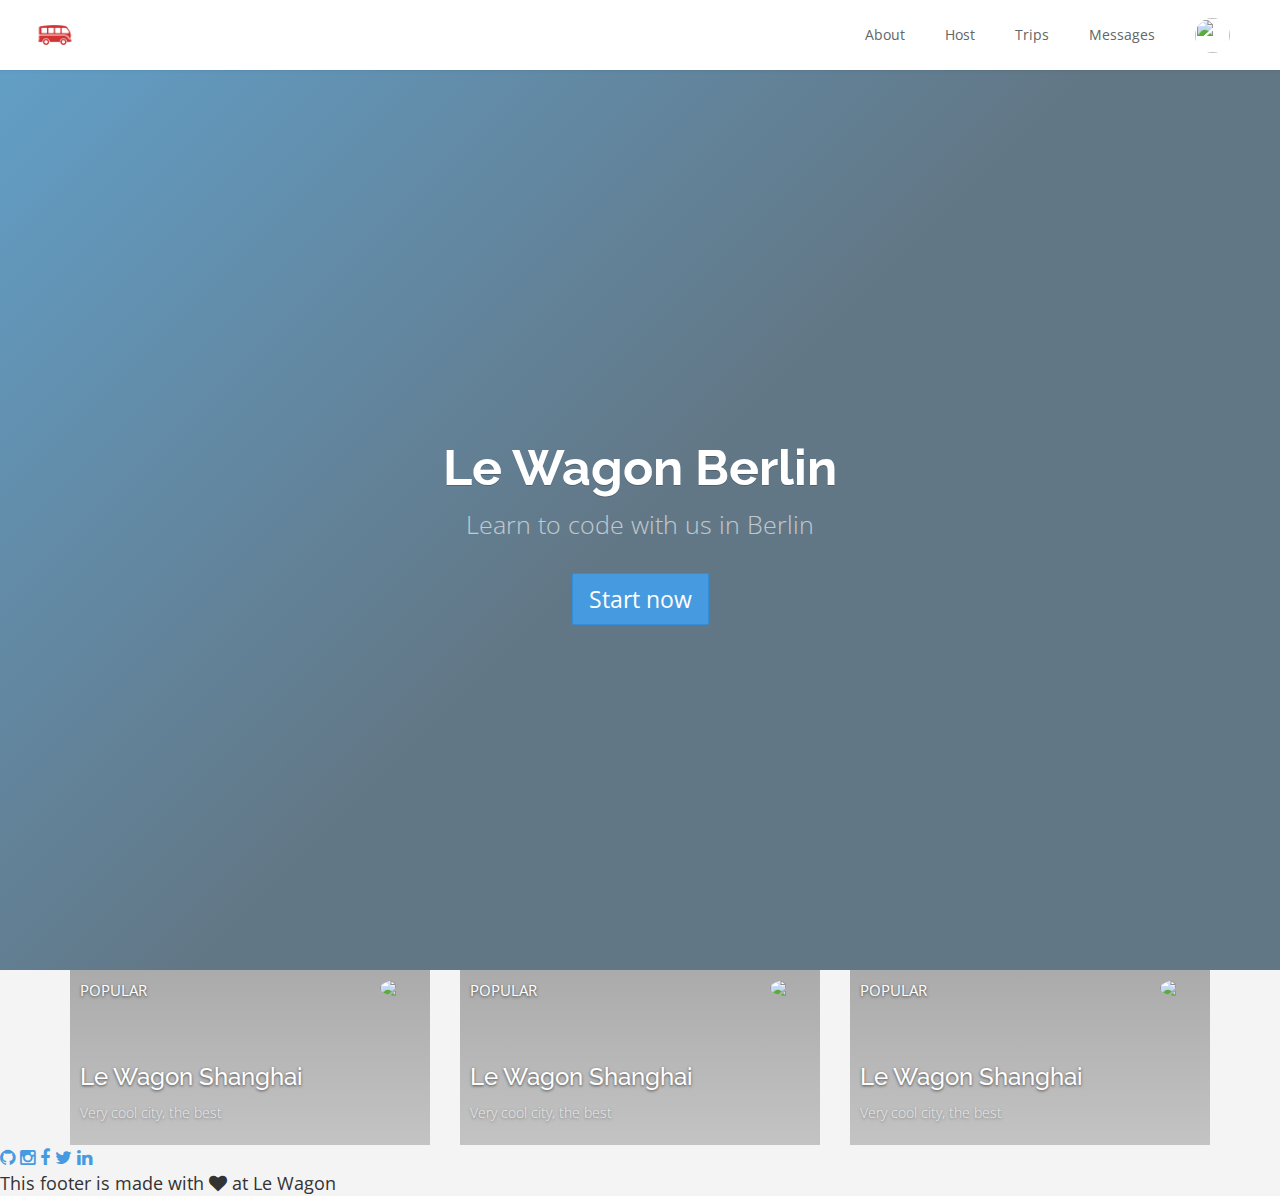
==== commit 0562abf3: "Automated commit at 2017-11-13 11:04:28 UTC by middleman-deploy 2.0.0-alpha" ====
--- a/index.html
+++ b/index.html
@@ -7,22 +7,107 @@
           content="width=device-width, initial-scale=1, shrink-to-fit=no">
     <!-- Use the title from a page's frontmatter if it has one -->
     <title>Le Wagon - Middleman</title>
-    <link href="stylesheets/application-3c48b980.css" rel="stylesheet" />
+    <link href="stylesheets/application-ae01541d.css" rel="stylesheet" />
     <script src="javascripts/application-93de88c9.js"></script>
     <link href="images/favicon-f15af148.png" rel="icon" type="image/png" />
   </head>
   <body>
-    <div id="home">
-  <div class="home-content">
-    <img src="images/logo-acc9c0ec.png" width="200" alt="Logo" />
-    <p>
-      Middleman is now running!
-    </p>
-    <p class="about">
-      <a href="about.html">More about this template</a>
-    </p>
+    
+<div class="navbar-wagon">
+  <!-- Logo -->
+  <a href="/" class="navbar-wagon-brand">
+    <img src="images/logo-acc9c0ec.png" id="logo" alt="Logo" />
+  </a>
+
+  <!-- Right Navigation -->
+  <div class="navbar-wagon-right hidden-xs hidden-sm">
+
+    <a href="team.html" class="navbar-wagon-item navbar-wagon-link">About</a>
+    <a href="" class="navbar-wagon-item navbar-wagon-link">Host</a>
+    <a href="" class="navbar-wagon-item navbar-wagon-link">Trips</a>
+    <a href="" class="navbar-wagon-item navbar-wagon-link">Messages</a>
+
+    <!-- Profile picture with dropdown list -->
+    <div class="navbar-wagon-item">
+      <div class="dropdown">
+        <img src="https://kitt.lewagon.com/placeholder/users/ssaunier" class="avatar dropdown-toggle" id="navbar-wagon-menu" data-toggle="dropdown">
+        <ul class="dropdown-menu dropdown-menu-right navbar-wagon-dropdown-menu">
+          <li><a href="#">Profile</a></li>
+          <li><a href="#">Dashboard</a></li>
+          <li><a href="#">Log Out</a></li>
+        </ul>
+      </div>
+    </div>
+  </div>
+
+  <!-- Dropdown appearing on mobile only -->
+  <div class="navbar-wagon-item hidden-md hidden-lg">
+    <div class="dropdown">
+      <i class="fa fa-bars dropdown-toggle" data-toggle="dropdown"></i>
+      <ul class="dropdown-menu dropdown-menu-right navbar-wagon-dropdown-menu">
+        <li><a href="#">Host</a></li>
+        <li><a href="#">Trips</a></li>
+        <li><a href="#">Messages</a></li>
+      </ul>
+    </div>
+  </div>
+</div>
+        <div class="banner" style="background-image: linear-gradient(-225deg, rgba(0,101,168,0.6) 0%, rgba(0,36,61,0.6) 50%), url('https://kitt.lewagon.com/placeholder/cities/berlin');">
+  <div class="banner-content">
+    <h1>Le Wagon Berlin</h1>
+    <p>Learn to code with us in Berlin</p>
+    <a class="btn btn-primary btn-lg">Start now</a>
+  </div>
+</div>
+    <div class="container">
+  <div class="row">
+    <div class="col-xs-12 col-sm-4">
+    <div class="card" style="background-image: linear-gradient(rgba(0,0,0,0.3), rgba(0,0,0,0.2)), url('https://kitt.lewagon.com/placeholder/cities/shanghai');">
+  <div class="card-category">Popular</div>
+  <div class="card-description">
+    <h2>Le Wagon Shanghai</h2>
+    <p>Very cool city, the best</p>
+  </div>
+  <img class="card-user" src="https://kitt.lewagon.com/placeholder/users/tgenaitay">
+  <a class="card-link" href="#" ></a>
+</div>
+    </div>
+    <div class="col-xs-12 col-sm-4">
+    <div class="card" style="background-image: linear-gradient(rgba(0,0,0,0.3), rgba(0,0,0,0.2)), url('https://kitt.lewagon.com/placeholder/cities/shanghai');">
+  <div class="card-category">Popular</div>
+  <div class="card-description">
+    <h2>Le Wagon Shanghai</h2>
+    <p>Very cool city, the best</p>
+  </div>
+  <img class="card-user" src="https://kitt.lewagon.com/placeholder/users/tgenaitay">
+  <a class="card-link" href="#" ></a>
+</div>
+    </div>
+    <div class="col-xs-12 col-sm-4">
+    <div class="card" style="background-image: linear-gradient(rgba(0,0,0,0.3), rgba(0,0,0,0.2)), url('https://kitt.lewagon.com/placeholder/cities/shanghai');">
+  <div class="card-category">Popular</div>
+  <div class="card-description">
+    <h2>Le Wagon Shanghai</h2>
+    <p>Very cool city, the best</p>
+  </div>
+  <img class="card-user" src="https://kitt.lewagon.com/placeholder/users/tgenaitay">
+  <a class="card-link" href="#" ></a>
+</div>
+    </div>
   </div>
 </div>
 
+    <div class="footer">
+  <div class="footer-links">
+    <a href="#"><i class="fa fa-github"></i></a>
+    <a href="#"><i class="fa fa-instagram"></i></a>
+    <a href="#"><i class="fa fa-facebook"></i></a>
+    <a href="#"><i class="fa fa-twitter"></i></a>
+    <a href="#"><i class="fa fa-linkedin"></i></a>
+  </div>
+  <div class="footer-copyright">
+    This footer is made with <i class="fa fa-heart"></i> at Le Wagon
+  </div>
+</div>
   </body>
 </html>
--- a/stylesheets/application-ae01541d.css
+++ b/stylesheets/application-ae01541d.css
@@ -0,0 +1,8 @@
+@import url("https://fonts.googleapis.com/css?family=Open+Sans:400,300,700|Raleway:400,100,300,700,500");/*!
+ * Bootstrap v3.3.7 (http://getbootstrap.com)
+ * Copyright 2011-2016 Twitter, Inc.
+ * Licensed under MIT (https://github.com/twbs/bootstrap/blob/master/LICENSE)
+ *//*! normalize.css v3.0.3 | MIT License | github.com/necolas/normalize.css */html{font-family:sans-serif;-ms-text-size-adjust:100%;-webkit-text-size-adjust:100%}body{margin:0}article,aside,details,figcaption,figure,footer,header,hgroup,main,menu,nav,section,summary{display:block}audio,canvas,progress,video{display:inline-block;vertical-align:baseline}audio:not([controls]){display:none;height:0}[hidden],template{display:none}a{background-color:transparent}a:active,a:hover{outline:0}abbr[title]{border-bottom:1px dotted}b,strong{font-weight:bold}dfn{font-style:italic}h1{font-size:2em;margin:0.67em 0}mark{background:#ff0;color:#000}small{font-size:80%}sub,sup{font-size:75%;line-height:0;position:relative;vertical-align:baseline}sup{top:-0.5em}sub{bottom:-0.25em}img{border:0}svg:not(:root){overflow:hidden}figure{margin:1em 40px}hr{-webkit-box-sizing:content-box;box-sizing:content-box;height:0}pre{overflow:auto}code,kbd,pre,samp{font-family:monospace, monospace;font-size:1em}button,input,optgroup,select,textarea{color:inherit;font:inherit;margin:0}button{overflow:visible}button,select{text-transform:none}button,html input[type="button"],input[type="reset"],input[type="submit"]{-webkit-appearance:button;cursor:pointer}button[disabled],html input[disabled]{cursor:default}button::-moz-focus-inner,input::-moz-focus-inner{border:0;padding:0}input{line-height:normal}input[type="checkbox"],input[type="radio"]{-webkit-box-sizing:border-box;box-sizing:border-box;padding:0}input[type="number"]::-webkit-inner-spin-button,input[type="number"]::-webkit-outer-spin-button{height:auto}input[type="search"]{-webkit-appearance:textfield;-webkit-box-sizing:content-box;box-sizing:content-box}input[type="search"]::-webkit-search-cancel-button,input[type="search"]::-webkit-search-decoration{-webkit-appearance:none}fieldset{border:1px solid #c0c0c0;margin:0 2px;padding:0.35em 0.625em 0.75em}legend{border:0;padding:0}textarea{overflow:auto}optgroup{font-weight:bold}table{border-collapse:collapse;border-spacing:0}td,th{padding:0}/*! Source: https://github.com/h5bp/html5-boilerplate/blob/master/src/css/main.css */@media print{*,*:before,*:after{background:transparent !important;color:#000 !important;-webkit-box-shadow:none !important;box-shadow:none !important;text-shadow:none !important}a,a:visited{text-decoration:underline}a[href]:after{content:" (" attr(href) ")"}abbr[title]:after{content:" (" attr(title) ")"}a[href^="#"]:after,a[href^="javascript:"]:after{content:""}pre,blockquote{border:1px solid #999;page-break-inside:avoid}thead{display:table-header-group}tr,img{page-break-inside:avoid}img{max-width:100% !important}p,h2,h3{orphans:3;widows:3}h2,h3{page-break-after:avoid}.navbar{display:none}.btn>.caret,.dropup>.btn>.caret{border-top-color:#000 !important}.label{border:1px solid #000}.table{border-collapse:collapse !important}.table td,.table th{background-color:#fff !important}.table-bordered th,.table-bordered td{border:1px solid #ddd !important}}@font-face{font-family:'Glyphicons Halflings';src:url("../assets/bootstrap/glyphicons-halflings-regular-86b6f62b.eot");src:url("../assets/bootstrap/glyphicons-halflings-regular-86b6f62b.eot?#iefix") format("embedded-opentype"),url("../assets/bootstrap/glyphicons-halflings-regular-ca35b697.woff2") format("woff2"),url("../assets/bootstrap/glyphicons-halflings-regular-278e49a8.woff") format("woff"),url("../assets/bootstrap/glyphicons-halflings-regular-44bc1850.ttf") format("truetype"),url("../assets/bootstrap/glyphicons-halflings-regular-de51a849.svg#glyphicons_halflingsregular") format("svg")}.glyphicon{position:relative;top:1px;display:inline-block;font-family:'Glyphicons Halflings';font-style:normal;font-weight:normal;line-height:1;-webkit-font-smoothing:antialiased;-moz-osx-font-smoothing:grayscale}.glyphicon-asterisk:before{content:"\002a"}.glyphicon-plus:before{content:"\002b"}.glyphicon-euro:before,.glyphicon-eur:before{content:"\20ac"}.glyphicon-minus:before{content:"\2212"}.glyphicon-cloud:before{content:"\2601"}.glyphicon-envelope:before{content:"\2709"}.glyphicon-pencil:before{content:"\270f"}.glyphicon-glass:before{content:"\e001"}.glyphicon-music:before{content:"\e002"}.glyphicon-search:before{content:"\e003"}.glyphicon-heart:before{content:"\e005"}.glyphicon-star:before{content:"\e006"}.glyphicon-star-empty:before{content:"\e007"}.glyphicon-user:before{content:"\e008"}.glyphicon-film:before{content:"\e009"}.glyphicon-th-large:before{content:"\e010"}.glyphicon-th:before{content:"\e011"}.glyphicon-th-list:before{content:"\e012"}.glyphicon-ok:before{content:"\e013"}.glyphicon-remove:before{content:"\e014"}.glyphicon-zoom-in:before{content:"\e015"}.glyphicon-zoom-out:before{content:"\e016"}.glyphicon-off:before{content:"\e017"}.glyphicon-signal:before{content:"\e018"}.glyphicon-cog:before{content:"\e019"}.glyphicon-trash:before{content:"\e020"}.glyphicon-home:before{content:"\e021"}.glyphicon-file:before{content:"\e022"}.glyphicon-time:before{content:"\e023"}.glyphicon-road:before{content:"\e024"}.glyphicon-download-alt:before{content:"\e025"}.glyphicon-download:before{content:"\e026"}.glyphicon-upload:before{content:"\e027"}.glyphicon-inbox:before{content:"\e028"}.glyphicon-play-circle:before{content:"\e029"}.glyphicon-repeat:before{content:"\e030"}.glyphicon-refresh:before{content:"\e031"}.glyphicon-list-alt:before{content:"\e032"}.glyphicon-lock:before{content:"\e033"}.glyphicon-flag:before{content:"\e034"}.glyphicon-headphones:before{content:"\e035"}.glyphicon-volume-off:before{content:"\e036"}.glyphicon-volume-down:before{content:"\e037"}.glyphicon-volume-up:before{content:"\e038"}.glyphicon-qrcode:before{content:"\e039"}.glyphicon-barcode:before{content:"\e040"}.glyphicon-tag:before{content:"\e041"}.glyphicon-tags:before{content:"\e042"}.glyphicon-book:before{content:"\e043"}.glyphicon-bookmark:before{content:"\e044"}.glyphicon-print:before{content:"\e045"}.glyphicon-camera:before{content:"\e046"}.glyphicon-font:before{content:"\e047"}.glyphicon-bold:before{content:"\e048"}.glyphicon-italic:before{content:"\e049"}.glyphicon-text-height:before{content:"\e050"}.glyphicon-text-width:before{content:"\e051"}.glyphicon-align-left:before{content:"\e052"}.glyphicon-align-center:before{content:"\e053"}.glyphicon-align-right:before{content:"\e054"}.glyphicon-align-justify:before{content:"\e055"}.glyphicon-list:before{content:"\e056"}.glyphicon-indent-left:before{content:"\e057"}.glyphicon-indent-right:before{content:"\e058"}.glyphicon-facetime-video:before{content:"\e059"}.glyphicon-picture:before{content:"\e060"}.glyphicon-map-marker:before{content:"\e062"}.glyphicon-adjust:before{content:"\e063"}.glyphicon-tint:before{content:"\e064"}.glyphicon-edit:before{content:"\e065"}.glyphicon-share:before{content:"\e066"}.glyphicon-check:before{content:"\e067"}.glyphicon-move:before{content:"\e068"}.glyphicon-step-backward:before{content:"\e069"}.glyphicon-fast-backward:before{content:"\e070"}.glyphicon-backward:before{content:"\e071"}.glyphicon-play:before{content:"\e072"}.glyphicon-pause:before{content:"\e073"}.glyphicon-stop:before{content:"\e074"}.glyphicon-forward:before{content:"\e075"}.glyphicon-fast-forward:before{content:"\e076"}.glyphicon-step-forward:before{content:"\e077"}.glyphicon-eject:before{content:"\e078"}.glyphicon-chevron-left:before{content:"\e079"}.glyphicon-chevron-right:before{content:"\e080"}.glyphicon-plus-sign:before{content:"\e081"}.glyphicon-minus-sign:before{content:"\e082"}.glyphicon-remove-sign:before{content:"\e083"}.glyphicon-ok-sign:before{content:"\e084"}.glyphicon-question-sign:before{content:"\e085"}.glyphicon-info-sign:before{content:"\e086"}.glyphicon-screenshot:before{content:"\e087"}.glyphicon-remove-circle:before{content:"\e088"}.glyphicon-ok-circle:before{content:"\e089"}.glyphicon-ban-circle:before{content:"\e090"}.glyphicon-arrow-left:before{content:"\e091"}.glyphicon-arrow-right:before{content:"\e092"}.glyphicon-arrow-up:before{content:"\e093"}.glyphicon-arrow-down:before{content:"\e094"}.glyphicon-share-alt:before{content:"\e095"}.glyphicon-resize-full:before{content:"\e096"}.glyphicon-resize-small:before{content:"\e097"}.glyphicon-exclamation-sign:before{content:"\e101"}.glyphicon-gift:before{content:"\e102"}.glyphicon-leaf:before{content:"\e103"}.glyphicon-fire:before{content:"\e104"}.glyphicon-eye-open:before{content:"\e105"}.glyphicon-eye-close:before{content:"\e106"}.glyphicon-warning-sign:before{content:"\e107"}.glyphicon-plane:before{content:"\e108"}.glyphicon-calendar:before{content:"\e109"}.glyphicon-random:before{content:"\e110"}.glyphicon-comment:before{content:"\e111"}.glyphicon-magnet:before{content:"\e112"}.glyphicon-chevron-up:before{content:"\e113"}.glyphicon-chevron-down:before{content:"\e114"}.glyphicon-retweet:before{content:"\e115"}.glyphicon-shopping-cart:before{content:"\e116"}.glyphicon-folder-close:before{content:"\e117"}.glyphicon-folder-open:before{content:"\e118"}.glyphicon-resize-vertical:before{content:"\e119"}.glyphicon-resize-horizontal:before{content:"\e120"}.glyphicon-hdd:before{content:"\e121"}.glyphicon-bullhorn:before{content:"\e122"}.glyphicon-bell:before{content:"\e123"}.glyphicon-certificate:before{content:"\e124"}.glyphicon-thumbs-up:before{content:"\e125"}.glyphicon-thumbs-down:before{content:"\e126"}.glyphicon-hand-right:before{content:"\e127"}.glyphicon-hand-left:before{content:"\e128"}.glyphicon-hand-up:before{content:"\e129"}.glyphicon-hand-down:before{content:"\e130"}.glyphicon-circle-arrow-right:before{content:"\e131"}.glyphicon-circle-arrow-left:before{content:"\e132"}.glyphicon-circle-arrow-up:before{content:"\e133"}.glyphicon-circle-arrow-down:before{content:"\e134"}.glyphicon-globe:before{content:"\e135"}.glyphicon-wrench:before{content:"\e136"}.glyphicon-tasks:before{content:"\e137"}.glyphicon-filter:before{content:"\e138"}.glyphicon-briefcase:before{content:"\e139"}.glyphicon-fullscreen:before{content:"\e140"}.glyphicon-dashboard:before{content:"\e141"}.glyphicon-paperclip:before{content:"\e142"}.glyphicon-heart-empty:before{content:"\e143"}.glyphicon-link:before{content:"\e144"}.glyphicon-phone:before{content:"\e145"}.glyphicon-pushpin:before{content:"\e146"}.glyphicon-usd:before{content:"\e148"}.glyphicon-gbp:before{content:"\e149"}.glyphicon-sort:before{content:"\e150"}.glyphicon-sort-by-alphabet:before{content:"\e151"}.glyphicon-sort-by-alphabet-alt:before{content:"\e152"}.glyphicon-sort-by-order:before{content:"\e153"}.glyphicon-sort-by-order-alt:before{content:"\e154"}.glyphicon-sort-by-attributes:before{content:"\e155"}.glyphicon-sort-by-attributes-alt:before{content:"\e156"}.glyphicon-unchecked:before{content:"\e157"}.glyphicon-expand:before{content:"\e158"}.glyphicon-collapse-down:before{content:"\e159"}.glyphicon-collapse-up:before{content:"\e160"}.glyphicon-log-in:before{content:"\e161"}.glyphicon-flash:before{content:"\e162"}.glyphicon-log-out:before{content:"\e163"}.glyphicon-new-window:before{content:"\e164"}.glyphicon-record:before{content:"\e165"}.glyphicon-save:before{content:"\e166"}.glyphicon-open:before{content:"\e167"}.glyphicon-saved:before{content:"\e168"}.glyphicon-import:before{content:"\e169"}.glyphicon-export:before{content:"\e170"}.glyphicon-send:before{content:"\e171"}.glyphicon-floppy-disk:before{content:"\e172"}.glyphicon-floppy-saved:before{content:"\e173"}.glyphicon-floppy-remove:before{content:"\e174"}.glyphicon-floppy-save:before{content:"\e175"}.glyphicon-floppy-open:before{content:"\e176"}.glyphicon-credit-card:before{content:"\e177"}.glyphicon-transfer:before{content:"\e178"}.glyphicon-cutlery:before{content:"\e179"}.glyphicon-header:before{content:"\e180"}.glyphicon-compressed:before{content:"\e181"}.glyphicon-earphone:before{content:"\e182"}.glyphicon-phone-alt:before{content:"\e183"}.glyphicon-tower:before{content:"\e184"}.glyphicon-stats:before{content:"\e185"}.glyphicon-sd-video:before{content:"\e186"}.glyphicon-hd-video:before{content:"\e187"}.glyphicon-subtitles:before{content:"\e188"}.glyphicon-sound-stereo:before{content:"\e189"}.glyphicon-sound-dolby:before{content:"\e190"}.glyphicon-sound-5-1:before{content:"\e191"}.glyphicon-sound-6-1:before{content:"\e192"}.glyphicon-sound-7-1:before{content:"\e193"}.glyphicon-copyright-mark:before{content:"\e194"}.glyphicon-registration-mark:before{content:"\e195"}.glyphicon-cloud-download:before{content:"\e197"}.glyphicon-cloud-upload:before{content:"\e198"}.glyphicon-tree-conifer:before{content:"\e199"}.glyphicon-tree-deciduous:before{content:"\e200"}.glyphicon-cd:before{content:"\e201"}.glyphicon-save-file:before{content:"\e202"}.glyphicon-open-file:before{content:"\e203"}.glyphicon-level-up:before{content:"\e204"}.glyphicon-copy:before{content:"\e205"}.glyphicon-paste:before{content:"\e206"}.glyphicon-alert:before{content:"\e209"}.glyphicon-equalizer:before{content:"\e210"}.glyphicon-king:before{content:"\e211"}.glyphicon-queen:before{content:"\e212"}.glyphicon-pawn:before{content:"\e213"}.glyphicon-bishop:before{content:"\e214"}.glyphicon-knight:before{content:"\e215"}.glyphicon-baby-formula:before{content:"\e216"}.glyphicon-tent:before{content:"\26fa"}.glyphicon-blackboard:before{content:"\e218"}.glyphicon-bed:before{content:"\e219"}.glyphicon-apple:before{content:"\f8ff"}.glyphicon-erase:before{content:"\e221"}.glyphicon-hourglass:before{content:"\231b"}.glyphicon-lamp:before{content:"\e223"}.glyphicon-duplicate:before{content:"\e224"}.glyphicon-piggy-bank:before{content:"\e225"}.glyphicon-scissors:before{content:"\e226"}.glyphicon-bitcoin:before{content:"\e227"}.glyphicon-btc:before{content:"\e227"}.glyphicon-xbt:before{content:"\e227"}.glyphicon-yen:before{content:"\00a5"}.glyphicon-jpy:before{content:"\00a5"}.glyphicon-ruble:before{content:"\20bd"}.glyphicon-rub:before{content:"\20bd"}.glyphicon-scale:before{content:"\e230"}.glyphicon-ice-lolly:before{content:"\e231"}.glyphicon-ice-lolly-tasted:before{content:"\e232"}.glyphicon-education:before{content:"\e233"}.glyphicon-option-horizontal:before{content:"\e234"}.glyphicon-option-vertical:before{content:"\e235"}.glyphicon-menu-hamburger:before{content:"\e236"}.glyphicon-modal-window:before{content:"\e237"}.glyphicon-oil:before{content:"\e238"}.glyphicon-grain:before{content:"\e239"}.glyphicon-sunglasses:before{content:"\e240"}.glyphicon-text-size:before{content:"\e241"}.glyphicon-text-color:before{content:"\e242"}.glyphicon-text-background:before{content:"\e243"}.glyphicon-object-align-top:before{content:"\e244"}.glyphicon-object-align-bottom:before{content:"\e245"}.glyphicon-object-align-horizontal:before{content:"\e246"}.glyphicon-object-align-left:before{content:"\e247"}.glyphicon-object-align-vertical:before{content:"\e248"}.glyphicon-object-align-right:before{content:"\e249"}.glyphicon-triangle-right:before{content:"\e250"}.glyphicon-triangle-left:before{content:"\e251"}.glyphicon-triangle-bottom:before{content:"\e252"}.glyphicon-triangle-top:before{content:"\e253"}.glyphicon-console:before{content:"\e254"}.glyphicon-superscript:before{content:"\e255"}.glyphicon-subscript:before{content:"\e256"}.glyphicon-menu-left:before{content:"\e257"}.glyphicon-menu-right:before{content:"\e258"}.glyphicon-menu-down:before{content:"\e259"}.glyphicon-menu-up:before{content:"\e260"}*{-webkit-box-sizing:border-box;box-sizing:border-box}*:before,*:after{-webkit-box-sizing:border-box;box-sizing:border-box}html{font-size:10px;-webkit-tap-highlight-color:transparent}body{font-family:"Open Sans", "Helvetica", "sans-serif";font-size:18px;line-height:1.42857143;color:#333333;background-color:#F4F4F4}input,button,select,textarea{font-family:inherit;font-size:inherit;line-height:inherit}a{color:#469AE0;text-decoration:none}a:hover,a:focus{color:#1f74ba;text-decoration:underline}a:focus{outline:5px auto -webkit-focus-ring-color;outline-offset:-2px}figure{margin:0}img{vertical-align:middle}.img-responsive{display:block;max-width:100%;height:auto}.img-rounded{border-radius:2px}.img-thumbnail{padding:4px;line-height:1.42857143;background-color:#F4F4F4;border:1px solid #ddd;border-radius:2px;-webkit-transition:all 0.2s ease-in-out;transition:all 0.2s ease-in-out;display:inline-block;max-width:100%;height:auto}.img-circle{border-radius:50%}hr{margin-top:25px;margin-bottom:25px;border:0;border-top:1px solid #eeeeee}.sr-only{position:absolute;width:1px;height:1px;margin:-1px;padding:0;overflow:hidden;clip:rect(0, 0, 0, 0);border:0}.sr-only-focusable:active,.sr-only-focusable:focus{position:static;width:auto;height:auto;margin:0;overflow:visible;clip:auto}[role="button"]{cursor:pointer}h1,h2,h3,h4,h5,h6,.h1,.h2,.h3,.h4,.h5,.h6{font-family:"Raleway", "Helvetica", "sans-serif";font-weight:500;line-height:1.1;color:inherit}h1 small,h1 .small,h2 small,h2 .small,h3 small,h3 .small,h4 small,h4 .small,h5 small,h5 .small,h6 small,h6 .small,.h1 small,.h1 .small,.h2 small,.h2 .small,.h3 small,.h3 .small,.h4 small,.h4 .small,.h5 small,.h5 .small,.h6 small,.h6 .small{font-weight:normal;line-height:1;color:#777777}h1,.h1,h2,.h2,h3,.h3{margin-top:25px;margin-bottom:12.5px}h1 small,h1 .small,.h1 small,.h1 .small,h2 small,h2 .small,.h2 small,.h2 .small,h3 small,h3 .small,.h3 small,.h3 .small{font-size:65%}h4,.h4,h5,.h5,h6,.h6{margin-top:12.5px;margin-bottom:12.5px}h4 small,h4 .small,.h4 small,.h4 .small,h5 small,h5 .small,.h5 small,.h5 .small,h6 small,h6 .small,.h6 small,.h6 .small{font-size:75%}h1,.h1{font-size:46px}h2,.h2{font-size:38px}h3,.h3{font-size:31px}h4,.h4{font-size:23px}h5,.h5{font-size:18px}h6,.h6{font-size:16px}p{margin:0 0 12.5px}.lead{margin-bottom:25px;font-size:20px;font-weight:300;line-height:1.4}@media (min-width: 768px){.lead{font-size:27px}}small,.small{font-size:88%}mark,.mark{background-color:#fcf8e3;padding:.2em}.text-left{text-align:left}.text-right{text-align:right}.text-center{text-align:center}.text-justify{text-align:justify}.text-nowrap{white-space:nowrap}.text-lowercase{text-transform:lowercase}.text-uppercase,.initialism{text-transform:uppercase}.text-capitalize{text-transform:capitalize}.text-muted{color:#777777}.text-primary{color:#469AE0}a.text-primary:hover,a.text-primary:focus{color:#2381d0}.text-success{color:#3c763d}a.text-success:hover,a.text-success:focus{color:#2b542c}.text-info{color:#31708f}a.text-info:hover,a.text-info:focus{color:#245269}.text-warning{color:#8a6d3b}a.text-warning:hover,a.text-warning:focus{color:#66512c}.text-danger{color:#a94442}a.text-danger:hover,a.text-danger:focus{color:#843534}.bg-primary{color:#fff}.bg-primary{background-color:#469AE0}a.bg-primary:hover,a.bg-primary:focus{background-color:#2381d0}.bg-success{background-color:#dff0d8}a.bg-success:hover,a.bg-success:focus{background-color:#c1e2b3}.bg-info{background-color:#d9edf7}a.bg-info:hover,a.bg-info:focus{background-color:#afd9ee}.bg-warning{background-color:#fcf8e3}a.bg-warning:hover,a.bg-warning:focus{background-color:#f7ecb5}.bg-danger{background-color:#f2dede}a.bg-danger:hover,a.bg-danger:focus{background-color:#e4b9b9}.page-header{padding-bottom:11.5px;margin:50px 0 25px;border-bottom:1px solid #eeeeee}ul,ol{margin-top:0;margin-bottom:12.5px}ul ul,ul ol,ol ul,ol ol{margin-bottom:0}.list-unstyled{padding-left:0;list-style:none}.list-inline{padding-left:0;list-style:none;margin-left:-5px}.list-inline>li{display:inline-block;padding-left:5px;padding-right:5px}dl{margin-top:0;margin-bottom:25px}dt,dd{line-height:1.42857143}dt{font-weight:bold}dd{margin-left:0}.dl-horizontal dd:before,.dl-horizontal dd:after{content:" ";display:table}.dl-horizontal dd:after{clear:both}@media (min-width: 768px){.dl-horizontal dt{float:left;width:160px;clear:left;text-align:right;overflow:hidden;text-overflow:ellipsis;white-space:nowrap}.dl-horizontal dd{margin-left:180px}}abbr[title],abbr[data-original-title]{cursor:help;border-bottom:1px dotted #777777}.initialism{font-size:90%}blockquote{padding:12.5px 25px;margin:0 0 25px;font-size:22.5px;border-left:5px solid #eeeeee}blockquote p:last-child,blockquote ul:last-child,blockquote ol:last-child{margin-bottom:0}blockquote footer,blockquote small,blockquote .small{display:block;font-size:80%;line-height:1.42857143;color:#777777}blockquote footer:before,blockquote small:before,blockquote .small:before{content:'\2014 \00A0'}.blockquote-reverse,blockquote.pull-right{padding-right:15px;padding-left:0;border-right:5px solid #eeeeee;border-left:0;text-align:right}.blockquote-reverse footer:before,.blockquote-reverse small:before,.blockquote-reverse .small:before,blockquote.pull-right footer:before,blockquote.pull-right small:before,blockquote.pull-right .small:before{content:''}.blockquote-reverse footer:after,.blockquote-reverse small:after,.blockquote-reverse .small:after,blockquote.pull-right footer:after,blockquote.pull-right small:after,blockquote.pull-right .small:after{content:'\00A0 \2014'}address{margin-bottom:25px;font-style:normal;line-height:1.42857143}code,kbd,pre,samp{font-family:Menlo, Monaco, Consolas, "Courier New", monospace}code{padding:2px 4px;font-size:90%;color:#c7254e;background-color:#f9f2f4;border-radius:2px}kbd{padding:2px 4px;font-size:90%;color:#fff;background-color:#333;border-radius:2px;-webkit-box-shadow:inset 0 -1px 0 rgba(0,0,0,0.25);box-shadow:inset 0 -1px 0 rgba(0,0,0,0.25)}kbd kbd{padding:0;font-size:100%;font-weight:bold;-webkit-box-shadow:none;box-shadow:none}pre{display:block;padding:12px;margin:0 0 12.5px;font-size:17px;line-height:1.42857143;word-break:break-all;word-wrap:break-word;color:#333333;background-color:#f5f5f5;border:1px solid #ccc;border-radius:2px}pre code{padding:0;font-size:inherit;color:inherit;white-space:pre-wrap;background-color:transparent;border-radius:0}.pre-scrollable{max-height:340px;overflow-y:scroll}.container{margin-right:auto;margin-left:auto;padding-left:15px;padding-right:15px}.container:before,.container:after{content:" ";display:table}.container:after{clear:both}@media (min-width: 768px){.container{width:750px}}@media (min-width: 992px){.container{width:970px}}@media (min-width: 1200px){.container{width:1170px}}.container-fluid{margin-right:auto;margin-left:auto;padding-left:15px;padding-right:15px}.container-fluid:before,.container-fluid:after{content:" ";display:table}.container-fluid:after{clear:both}.row{margin-left:-15px;margin-right:-15px}.row:before,.row:after{content:" ";display:table}.row:after{clear:both}.col-xs-1,.col-sm-1,.col-md-1,.col-lg-1,.col-xs-2,.col-sm-2,.col-md-2,.col-lg-2,.col-xs-3,.col-sm-3,.col-md-3,.col-lg-3,.col-xs-4,.col-sm-4,.col-md-4,.col-lg-4,.col-xs-5,.col-sm-5,.col-md-5,.col-lg-5,.col-xs-6,.col-sm-6,.col-md-6,.col-lg-6,.col-xs-7,.col-sm-7,.col-md-7,.col-lg-7,.col-xs-8,.col-sm-8,.col-md-8,.col-lg-8,.col-xs-9,.col-sm-9,.col-md-9,.col-lg-9,.col-xs-10,.col-sm-10,.col-md-10,.col-lg-10,.col-xs-11,.col-sm-11,.col-md-11,.col-lg-11,.col-xs-12,.col-sm-12,.col-md-12,.col-lg-12{position:relative;min-height:1px;padding-left:15px;padding-right:15px}.col-xs-1,.col-xs-2,.col-xs-3,.col-xs-4,.col-xs-5,.col-xs-6,.col-xs-7,.col-xs-8,.col-xs-9,.col-xs-10,.col-xs-11,.col-xs-12{float:left}.col-xs-1{width:8.33333333%}.col-xs-2{width:16.66666667%}.col-xs-3{width:25%}.col-xs-4{width:33.33333333%}.col-xs-5{width:41.66666667%}.col-xs-6{width:50%}.col-xs-7{width:58.33333333%}.col-xs-8{width:66.66666667%}.col-xs-9{width:75%}.col-xs-10{width:83.33333333%}.col-xs-11{width:91.66666667%}.col-xs-12{width:100%}.col-xs-pull-0{right:auto}.col-xs-pull-1{right:8.33333333%}.col-xs-pull-2{right:16.66666667%}.col-xs-pull-3{right:25%}.col-xs-pull-4{right:33.33333333%}.col-xs-pull-5{right:41.66666667%}.col-xs-pull-6{right:50%}.col-xs-pull-7{right:58.33333333%}.col-xs-pull-8{right:66.66666667%}.col-xs-pull-9{right:75%}.col-xs-pull-10{right:83.33333333%}.col-xs-pull-11{right:91.66666667%}.col-xs-pull-12{right:100%}.col-xs-push-0{left:auto}.col-xs-push-1{left:8.33333333%}.col-xs-push-2{left:16.66666667%}.col-xs-push-3{left:25%}.col-xs-push-4{left:33.33333333%}.col-xs-push-5{left:41.66666667%}.col-xs-push-6{left:50%}.col-xs-push-7{left:58.33333333%}.col-xs-push-8{left:66.66666667%}.col-xs-push-9{left:75%}.col-xs-push-10{left:83.33333333%}.col-xs-push-11{left:91.66666667%}.col-xs-push-12{left:100%}.col-xs-offset-0{margin-left:0%}.col-xs-offset-1{margin-left:8.33333333%}.col-xs-offset-2{margin-left:16.66666667%}.col-xs-offset-3{margin-left:25%}.col-xs-offset-4{margin-left:33.33333333%}.col-xs-offset-5{margin-left:41.66666667%}.col-xs-offset-6{margin-left:50%}.col-xs-offset-7{margin-left:58.33333333%}.col-xs-offset-8{margin-left:66.66666667%}.col-xs-offset-9{margin-left:75%}.col-xs-offset-10{margin-left:83.33333333%}.col-xs-offset-11{margin-left:91.66666667%}.col-xs-offset-12{margin-left:100%}@media (min-width: 768px){.col-sm-1,.col-sm-2,.col-sm-3,.col-sm-4,.col-sm-5,.col-sm-6,.col-sm-7,.col-sm-8,.col-sm-9,.col-sm-10,.col-sm-11,.col-sm-12{float:left}.col-sm-1{width:8.33333333%}.col-sm-2{width:16.66666667%}.col-sm-3{width:25%}.col-sm-4{width:33.33333333%}.col-sm-5{width:41.66666667%}.col-sm-6{width:50%}.col-sm-7{width:58.33333333%}.col-sm-8{width:66.66666667%}.col-sm-9{width:75%}.col-sm-10{width:83.33333333%}.col-sm-11{width:91.66666667%}.col-sm-12{width:100%}.col-sm-pull-0{right:auto}.col-sm-pull-1{right:8.33333333%}.col-sm-pull-2{right:16.66666667%}.col-sm-pull-3{right:25%}.col-sm-pull-4{right:33.33333333%}.col-sm-pull-5{right:41.66666667%}.col-sm-pull-6{right:50%}.col-sm-pull-7{right:58.33333333%}.col-sm-pull-8{right:66.66666667%}.col-sm-pull-9{right:75%}.col-sm-pull-10{right:83.33333333%}.col-sm-pull-11{right:91.66666667%}.col-sm-pull-12{right:100%}.col-sm-push-0{left:auto}.col-sm-push-1{left:8.33333333%}.col-sm-push-2{left:16.66666667%}.col-sm-push-3{left:25%}.col-sm-push-4{left:33.33333333%}.col-sm-push-5{left:41.66666667%}.col-sm-push-6{left:50%}.col-sm-push-7{left:58.33333333%}.col-sm-push-8{left:66.66666667%}.col-sm-push-9{left:75%}.col-sm-push-10{left:83.33333333%}.col-sm-push-11{left:91.66666667%}.col-sm-push-12{left:100%}.col-sm-offset-0{margin-left:0%}.col-sm-offset-1{margin-left:8.33333333%}.col-sm-offset-2{margin-left:16.66666667%}.col-sm-offset-3{margin-left:25%}.col-sm-offset-4{margin-left:33.33333333%}.col-sm-offset-5{margin-left:41.66666667%}.col-sm-offset-6{margin-left:50%}.col-sm-offset-7{margin-left:58.33333333%}.col-sm-offset-8{margin-left:66.66666667%}.col-sm-offset-9{margin-left:75%}.col-sm-offset-10{margin-left:83.33333333%}.col-sm-offset-11{margin-left:91.66666667%}.col-sm-offset-12{margin-left:100%}}@media (min-width: 992px){.col-md-1,.col-md-2,.col-md-3,.col-md-4,.col-md-5,.col-md-6,.col-md-7,.col-md-8,.col-md-9,.col-md-10,.col-md-11,.col-md-12{float:left}.col-md-1{width:8.33333333%}.col-md-2{width:16.66666667%}.col-md-3{width:25%}.col-md-4{width:33.33333333%}.col-md-5{width:41.66666667%}.col-md-6{width:50%}.col-md-7{width:58.33333333%}.col-md-8{width:66.66666667%}.col-md-9{width:75%}.col-md-10{width:83.33333333%}.col-md-11{width:91.66666667%}.col-md-12{width:100%}.col-md-pull-0{right:auto}.col-md-pull-1{right:8.33333333%}.col-md-pull-2{right:16.66666667%}.col-md-pull-3{right:25%}.col-md-pull-4{right:33.33333333%}.col-md-pull-5{right:41.66666667%}.col-md-pull-6{right:50%}.col-md-pull-7{right:58.33333333%}.col-md-pull-8{right:66.66666667%}.col-md-pull-9{right:75%}.col-md-pull-10{right:83.33333333%}.col-md-pull-11{right:91.66666667%}.col-md-pull-12{right:100%}.col-md-push-0{left:auto}.col-md-push-1{left:8.33333333%}.col-md-push-2{left:16.66666667%}.col-md-push-3{left:25%}.col-md-push-4{left:33.33333333%}.col-md-push-5{left:41.66666667%}.col-md-push-6{left:50%}.col-md-push-7{left:58.33333333%}.col-md-push-8{left:66.66666667%}.col-md-push-9{left:75%}.col-md-push-10{left:83.33333333%}.col-md-push-11{left:91.66666667%}.col-md-push-12{left:100%}.col-md-offset-0{margin-left:0%}.col-md-offset-1{margin-left:8.33333333%}.col-md-offset-2{margin-left:16.66666667%}.col-md-offset-3{margin-left:25%}.col-md-offset-4{margin-left:33.33333333%}.col-md-offset-5{margin-left:41.66666667%}.col-md-offset-6{margin-left:50%}.col-md-offset-7{margin-left:58.33333333%}.col-md-offset-8{margin-left:66.66666667%}.col-md-offset-9{margin-left:75%}.col-md-offset-10{margin-left:83.33333333%}.col-md-offset-11{margin-left:91.66666667%}.col-md-offset-12{margin-left:100%}}@media (min-width: 1200px){.col-lg-1,.col-lg-2,.col-lg-3,.col-lg-4,.col-lg-5,.col-lg-6,.col-lg-7,.col-lg-8,.col-lg-9,.col-lg-10,.col-lg-11,.col-lg-12{float:left}.col-lg-1{width:8.33333333%}.col-lg-2{width:16.66666667%}.col-lg-3{width:25%}.col-lg-4{width:33.33333333%}.col-lg-5{width:41.66666667%}.col-lg-6{width:50%}.col-lg-7{width:58.33333333%}.col-lg-8{width:66.66666667%}.col-lg-9{width:75%}.col-lg-10{width:83.33333333%}.col-lg-11{width:91.66666667%}.col-lg-12{width:100%}.col-lg-pull-0{right:auto}.col-lg-pull-1{right:8.33333333%}.col-lg-pull-2{right:16.66666667%}.col-lg-pull-3{right:25%}.col-lg-pull-4{right:33.33333333%}.col-lg-pull-5{right:41.66666667%}.col-lg-pull-6{right:50%}.col-lg-pull-7{right:58.33333333%}.col-lg-pull-8{right:66.66666667%}.col-lg-pull-9{right:75%}.col-lg-pull-10{right:83.33333333%}.col-lg-pull-11{right:91.66666667%}.col-lg-pull-12{right:100%}.col-lg-push-0{left:auto}.col-lg-push-1{left:8.33333333%}.col-lg-push-2{left:16.66666667%}.col-lg-push-3{left:25%}.col-lg-push-4{left:33.33333333%}.col-lg-push-5{left:41.66666667%}.col-lg-push-6{left:50%}.col-lg-push-7{left:58.33333333%}.col-lg-push-8{left:66.66666667%}.col-lg-push-9{left:75%}.col-lg-push-10{left:83.33333333%}.col-lg-push-11{left:91.66666667%}.col-lg-push-12{left:100%}.col-lg-offset-0{margin-left:0%}.col-lg-offset-1{margin-left:8.33333333%}.col-lg-offset-2{margin-left:16.66666667%}.col-lg-offset-3{margin-left:25%}.col-lg-offset-4{margin-left:33.33333333%}.col-lg-offset-5{margin-left:41.66666667%}.col-lg-offset-6{margin-left:50%}.col-lg-offset-7{margin-left:58.33333333%}.col-lg-offset-8{margin-left:66.66666667%}.col-lg-offset-9{margin-left:75%}.col-lg-offset-10{margin-left:83.33333333%}.col-lg-offset-11{margin-left:91.66666667%}.col-lg-offset-12{margin-left:100%}}table{background-color:transparent}caption{padding-top:8px;padding-bottom:8px;color:#777777;text-align:left}th{text-align:left}.table{width:100%;max-width:100%;margin-bottom:25px}.table>thead>tr>th,.table>thead>tr>td,.table>tbody>tr>th,.table>tbody>tr>td,.table>tfoot>tr>th,.table>tfoot>tr>td{padding:8px;line-height:1.42857143;vertical-align:top;border-top:1px solid #ddd}.table>thead>tr>th{vertical-align:bottom;border-bottom:2px solid #ddd}.table>caption+thead>tr:first-child>th,.table>caption+thead>tr:first-child>td,.table>colgroup+thead>tr:first-child>th,.table>colgroup+thead>tr:first-child>td,.table>thead:first-child>tr:first-child>th,.table>thead:first-child>tr:first-child>td{border-top:0}.table>tbody+tbody{border-top:2px solid #ddd}.table .table{background-color:#F4F4F4}.table-condensed>thead>tr>th,.table-condensed>thead>tr>td,.table-condensed>tbody>tr>th,.table-condensed>tbody>tr>td,.table-condensed>tfoot>tr>th,.table-condensed>tfoot>tr>td{padding:5px}.table-bordered{border:1px solid #ddd}.table-bordered>thead>tr>th,.table-bordered>thead>tr>td,.table-bordered>tbody>tr>th,.table-bordered>tbody>tr>td,.table-bordered>tfoot>tr>th,.table-bordered>tfoot>tr>td{border:1px solid #ddd}.table-bordered>thead>tr>th,.table-bordered>thead>tr>td{border-bottom-width:2px}.table-striped>tbody>tr:nth-of-type(odd){background-color:#f9f9f9}.table-hover>tbody>tr:hover{background-color:#f5f5f5}table col[class*="col-"]{position:static;float:none;display:table-column}table td[class*="col-"],table th[class*="col-"]{position:static;float:none;display:table-cell}.table>thead>tr>td.active,.table>thead>tr>th.active,.table>thead>tr.active>td,.table>thead>tr.active>th,.table>tbody>tr>td.active,.table>tbody>tr>th.active,.table>tbody>tr.active>td,.table>tbody>tr.active>th,.table>tfoot>tr>td.active,.table>tfoot>tr>th.active,.table>tfoot>tr.active>td,.table>tfoot>tr.active>th{background-color:#f5f5f5}.table-hover>tbody>tr>td.active:hover,.table-hover>tbody>tr>th.active:hover,.table-hover>tbody>tr.active:hover>td,.table-hover>tbody>tr:hover>.active,.table-hover>tbody>tr.active:hover>th{background-color:#e8e8e8}.table>thead>tr>td.success,.table>thead>tr>th.success,.table>thead>tr.success>td,.table>thead>tr.success>th,.table>tbody>tr>td.success,.table>tbody>tr>th.success,.table>tbody>tr.success>td,.table>tbody>tr.success>th,.table>tfoot>tr>td.success,.table>tfoot>tr>th.success,.table>tfoot>tr.success>td,.table>tfoot>tr.success>th{background-color:#dff0d8}.table-hover>tbody>tr>td.success:hover,.table-hover>tbody>tr>th.success:hover,.table-hover>tbody>tr.success:hover>td,.table-hover>tbody>tr:hover>.success,.table-hover>tbody>tr.success:hover>th{background-color:#d0e9c6}.table>thead>tr>td.info,.table>thead>tr>th.info,.table>thead>tr.info>td,.table>thead>tr.info>th,.table>tbody>tr>td.info,.table>tbody>tr>th.info,.table>tbody>tr.info>td,.table>tbody>tr.info>th,.table>tfoot>tr>td.info,.table>tfoot>tr>th.info,.table>tfoot>tr.info>td,.table>tfoot>tr.info>th{background-color:#d9edf7}.table-hover>tbody>tr>td.info:hover,.table-hover>tbody>tr>th.info:hover,.table-hover>tbody>tr.info:hover>td,.table-hover>tbody>tr:hover>.info,.table-hover>tbody>tr.info:hover>th{background-color:#c4e3f3}.table>thead>tr>td.warning,.table>thead>tr>th.warning,.table>thead>tr.warning>td,.table>thead>tr.warning>th,.table>tbody>tr>td.warning,.table>tbody>tr>th.warning,.table>tbody>tr.warning>td,.table>tbody>tr.warning>th,.table>tfoot>tr>td.warning,.table>tfoot>tr>th.warning,.table>tfoot>tr.warning>td,.table>tfoot>tr.warning>th{background-color:#fcf8e3}.table-hover>tbody>tr>td.warning:hover,.table-hover>tbody>tr>th.warning:hover,.table-hover>tbody>tr.warning:hover>td,.table-hover>tbody>tr:hover>.warning,.table-hover>tbody>tr.warning:hover>th{background-color:#faf2cc}.table>thead>tr>td.danger,.table>thead>tr>th.danger,.table>thead>tr.danger>td,.table>thead>tr.danger>th,.table>tbody>tr>td.danger,.table>tbody>tr>th.danger,.table>tbody>tr.danger>td,.table>tbody>tr.danger>th,.table>tfoot>tr>td.danger,.table>tfoot>tr>th.danger,.table>tfoot>tr.danger>td,.table>tfoot>tr.danger>th{background-color:#f2dede}.table-hover>tbody>tr>td.danger:hover,.table-hover>tbody>tr>th.danger:hover,.table-hover>tbody>tr.danger:hover>td,.table-hover>tbody>tr:hover>.danger,.table-hover>tbody>tr.danger:hover>th{background-color:#ebcccc}.table-responsive{overflow-x:auto;min-height:0.01%}@media screen and (max-width: 767px){.table-responsive{width:100%;margin-bottom:18.75px;overflow-y:hidden;-ms-overflow-style:-ms-autohiding-scrollbar;border:1px solid #ddd}.table-responsive>.table{margin-bottom:0}.table-responsive>.table>thead>tr>th,.table-responsive>.table>thead>tr>td,.table-responsive>.table>tbody>tr>th,.table-responsive>.table>tbody>tr>td,.table-responsive>.table>tfoot>tr>th,.table-responsive>.table>tfoot>tr>td{white-space:nowrap}.table-responsive>.table-bordered{border:0}.table-responsive>.table-bordered>thead>tr>th:first-child,.table-responsive>.table-bordered>thead>tr>td:first-child,.table-responsive>.table-bordered>tbody>tr>th:first-child,.table-responsive>.table-bordered>tbody>tr>td:first-child,.table-responsive>.table-bordered>tfoot>tr>th:first-child,.table-responsive>.table-bordered>tfoot>tr>td:first-child{border-left:0}.table-responsive>.table-bordered>thead>tr>th:last-child,.table-responsive>.table-bordered>thead>tr>td:last-child,.table-responsive>.table-bordered>tbody>tr>th:last-child,.table-responsive>.table-bordered>tbody>tr>td:last-child,.table-responsive>.table-bordered>tfoot>tr>th:last-child,.table-responsive>.table-bordered>tfoot>tr>td:last-child{border-right:0}.table-responsive>.table-bordered>tbody>tr:last-child>th,.table-responsive>.table-bordered>tbody>tr:last-child>td,.table-responsive>.table-bordered>tfoot>tr:last-child>th,.table-responsive>.table-bordered>tfoot>tr:last-child>td{border-bottom:0}}fieldset{padding:0;margin:0;border:0;min-width:0}legend{display:block;width:100%;padding:0;margin-bottom:25px;font-size:27px;line-height:inherit;color:#333333;border:0;border-bottom:1px solid #e5e5e5}label{display:inline-block;max-width:100%;margin-bottom:5px;font-weight:bold}input[type="search"]{-webkit-box-sizing:border-box;box-sizing:border-box}input[type="radio"],input[type="checkbox"]{margin:4px 0 0;margin-top:1px \9;line-height:normal}input[type="file"]{display:block}input[type="range"]{display:block;width:100%}select[multiple],select[size]{height:auto}input[type="file"]:focus,input[type="radio"]:focus,input[type="checkbox"]:focus{outline:5px auto -webkit-focus-ring-color;outline-offset:-2px}output{display:block;padding-top:7px;font-size:18px;line-height:1.42857143;color:#000000}.form-control{display:block;width:100%;height:39px;padding:6px 12px;font-size:18px;line-height:1.42857143;color:#000000;background-color:#fff;background-image:none;border:1px solid #ccc;border-radius:2px;-webkit-box-shadow:inset 0 1px 1px rgba(0,0,0,0.075);box-shadow:inset 0 1px 1px rgba(0,0,0,0.075);-webkit-transition:border-color ease-in-out 0.15s, box-shadow ease-in-out 0.15s;-webkit-transition:border-color ease-in-out 0.15s, -webkit-box-shadow ease-in-out 0.15s;transition:border-color ease-in-out 0.15s, -webkit-box-shadow ease-in-out 0.15s;transition:border-color ease-in-out 0.15s, box-shadow ease-in-out 0.15s;transition:border-color ease-in-out 0.15s, box-shadow ease-in-out 0.15s, -webkit-box-shadow ease-in-out 0.15s}.form-control:focus{border-color:#66afe9;outline:0;-webkit-box-shadow:inset 0 1px 1px rgba(0,0,0,0.075),0 0 8px rgba(102,175,233,0.6);box-shadow:inset 0 1px 1px rgba(0,0,0,0.075),0 0 8px rgba(102,175,233,0.6)}.form-control::-moz-placeholder{color:#999;opacity:1}.form-control:-ms-input-placeholder{color:#999}.form-control::-webkit-input-placeholder{color:#999}.form-control::-ms-expand{border:0;background-color:transparent}.form-control[disabled],.form-control[readonly],fieldset[disabled] .form-control{background-color:#eeeeee;opacity:1}.form-control[disabled],fieldset[disabled] .form-control{cursor:not-allowed}textarea.form-control{height:auto}input[type="search"]{-webkit-appearance:none}@media screen and (-webkit-min-device-pixel-ratio: 0){input[type="date"].form-control,input[type="time"].form-control,input[type="datetime-local"].form-control,input[type="month"].form-control{line-height:39px}input[type="date"].input-sm,.input-group-sm>input[type="date"].form-control,.input-group-sm>input[type="date"].input-group-addon,.input-group-sm>.input-group-btn>input[type="date"].btn,.input-group-sm input[type="date"],input[type="time"].input-sm,.input-group-sm>input[type="time"].form-control,.input-group-sm>input[type="time"].input-group-addon,.input-group-sm>.input-group-btn>input[type="time"].btn,.input-group-sm input[type="time"],input[type="datetime-local"].input-sm,.input-group-sm>input[type="datetime-local"].form-control,.input-group-sm>input[type="datetime-local"].input-group-addon,.input-group-sm>.input-group-btn>input[type="datetime-local"].btn,.input-group-sm input[type="datetime-local"],input[type="month"].input-sm,.input-group-sm>input[type="month"].form-control,.input-group-sm>input[type="month"].input-group-addon,.input-group-sm>.input-group-btn>input[type="month"].btn,.input-group-sm input[type="month"]{line-height:36px}input[type="date"].input-lg,.input-group-lg>input[type="date"].form-control,.input-group-lg>input[type="date"].input-group-addon,.input-group-lg>.input-group-btn>input[type="date"].btn,.input-group-lg input[type="date"],input[type="time"].input-lg,.input-group-lg>input[type="time"].form-control,.input-group-lg>input[type="time"].input-group-addon,.input-group-lg>.input-group-btn>input[type="time"].btn,.input-group-lg input[type="time"],input[type="datetime-local"].input-lg,.input-group-lg>input[type="datetime-local"].form-control,.input-group-lg>input[type="datetime-local"].input-group-addon,.input-group-lg>.input-group-btn>input[type="datetime-local"].btn,.input-group-lg input[type="datetime-local"],input[type="month"].input-lg,.input-group-lg>input[type="month"].form-control,.input-group-lg>input[type="month"].input-group-addon,.input-group-lg>.input-group-btn>input[type="month"].btn,.input-group-lg input[type="month"]{line-height:53px}}.form-group{margin-bottom:15px}.radio,.checkbox{position:relative;display:block;margin-top:10px;margin-bottom:10px}.radio label,.checkbox label{min-height:25px;padding-left:20px;margin-bottom:0;font-weight:normal;cursor:pointer}.radio input[type="radio"],.radio-inline input[type="radio"],.checkbox input[type="checkbox"],.checkbox-inline input[type="checkbox"]{position:absolute;margin-left:-20px;margin-top:4px \9}.radio+.radio,.checkbox+.checkbox{margin-top:-5px}.radio-inline,.checkbox-inline{position:relative;display:inline-block;padding-left:20px;margin-bottom:0;vertical-align:middle;font-weight:normal;cursor:pointer}.radio-inline+.radio-inline,.checkbox-inline+.checkbox-inline{margin-top:0;margin-left:10px}input[type="radio"][disabled],input[type="radio"].disabled,fieldset[disabled] input[type="radio"],input[type="checkbox"][disabled],input[type="checkbox"].disabled,fieldset[disabled] input[type="checkbox"]{cursor:not-allowed}.radio-inline.disabled,fieldset[disabled] .radio-inline,.checkbox-inline.disabled,fieldset[disabled] .checkbox-inline{cursor:not-allowed}.radio.disabled label,fieldset[disabled] .radio label,.checkbox.disabled label,fieldset[disabled] .checkbox label{cursor:not-allowed}.form-control-static{padding-top:7px;padding-bottom:7px;margin-bottom:0;min-height:43px}.form-control-static.input-lg,.input-group-lg>.form-control-static.form-control,.input-group-lg>.form-control-static.input-group-addon,.input-group-lg>.input-group-btn>.form-control-static.btn,.form-control-static.input-sm,.input-group-sm>.form-control-static.form-control,.input-group-sm>.form-control-static.input-group-addon,.input-group-sm>.input-group-btn>.form-control-static.btn{padding-left:0;padding-right:0}.input-sm,.input-group-sm>.form-control,.input-group-sm>.input-group-addon,.input-group-sm>.input-group-btn>.btn{height:36px;padding:5px 10px;font-size:16px;line-height:1.5;border-radius:2px}select.input-sm,.input-group-sm>select.form-control,.input-group-sm>select.input-group-addon,.input-group-sm>.input-group-btn>select.btn{height:36px;line-height:36px}textarea.input-sm,.input-group-sm>textarea.form-control,.input-group-sm>textarea.input-group-addon,.input-group-sm>.input-group-btn>textarea.btn,select[multiple].input-sm,.input-group-sm>select[multiple].form-control,.input-group-sm>select[multiple].input-group-addon,.input-group-sm>.input-group-btn>select[multiple].btn{height:auto}.form-group-sm .form-control{height:36px;padding:5px 10px;font-size:16px;line-height:1.5;border-radius:2px}.form-group-sm select.form-control{height:36px;line-height:36px}.form-group-sm textarea.form-control,.form-group-sm select[multiple].form-control{height:auto}.form-group-sm .form-control-static{height:36px;min-height:41px;padding:6px 10px;font-size:16px;line-height:1.5}.input-lg,.input-group-lg>.form-control,.input-group-lg>.input-group-addon,.input-group-lg>.input-group-btn>.btn{height:53px;padding:10px 16px;font-size:23px;line-height:1.3333333;border-radius:2px}select.input-lg,.input-group-lg>select.form-control,.input-group-lg>select.input-group-addon,.input-group-lg>.input-group-btn>select.btn{height:53px;line-height:53px}textarea.input-lg,.input-group-lg>textarea.form-control,.input-group-lg>textarea.input-group-addon,.input-group-lg>.input-group-btn>textarea.btn,select[multiple].input-lg,.input-group-lg>select[multiple].form-control,.input-group-lg>select[multiple].input-group-addon,.input-group-lg>.input-group-btn>select[multiple].btn{height:auto}.form-group-lg .form-control{height:53px;padding:10px 16px;font-size:23px;line-height:1.3333333;border-radius:2px}.form-group-lg select.form-control{height:53px;line-height:53px}.form-group-lg textarea.form-control,.form-group-lg select[multiple].form-control{height:auto}.form-group-lg .form-control-static{height:53px;min-height:48px;padding:11px 16px;font-size:23px;line-height:1.3333333}.has-feedback{position:relative}.has-feedback .form-control{padding-right:48.75px}.form-control-feedback{position:absolute;top:0;right:0;z-index:2;display:block;width:39px;height:39px;line-height:39px;text-align:center;pointer-events:none}.input-lg+.form-control-feedback,.input-group-lg>.form-control+.form-control-feedback,.input-group-lg>.input-group-addon+.form-control-feedback,.input-group-lg>.input-group-btn>.btn+.form-control-feedback,.input-group-lg+.form-control-feedback,.form-group-lg .form-control+.form-control-feedback{width:53px;height:53px;line-height:53px}.input-sm+.form-control-feedback,.input-group-sm>.form-control+.form-control-feedback,.input-group-sm>.input-group-addon+.form-control-feedback,.input-group-sm>.input-group-btn>.btn+.form-control-feedback,.input-group-sm+.form-control-feedback,.form-group-sm .form-control+.form-control-feedback{width:36px;height:36px;line-height:36px}.has-success .help-block,.has-success .control-label,.has-success .radio,.has-success .checkbox,.has-success .radio-inline,.has-success .checkbox-inline,.has-success.radio label,.has-success.checkbox label,.has-success.radio-inline label,.has-success.checkbox-inline label{color:#3c763d}.has-success .form-control{border-color:#3c763d;-webkit-box-shadow:inset 0 1px 1px rgba(0,0,0,0.075);box-shadow:inset 0 1px 1px rgba(0,0,0,0.075)}.has-success .form-control:focus{border-color:#2b542c;-webkit-box-shadow:inset 0 1px 1px rgba(0,0,0,0.075),0 0 6px #67b168;box-shadow:inset 0 1px 1px rgba(0,0,0,0.075),0 0 6px #67b168}.has-success .input-group-addon{color:#3c763d;border-color:#3c763d;background-color:#dff0d8}.has-success .form-control-feedback{color:#3c763d}.has-warning .help-block,.has-warning .control-label,.has-warning .radio,.has-warning .checkbox,.has-warning .radio-inline,.has-warning .checkbox-inline,.has-warning.radio label,.has-warning.checkbox label,.has-warning.radio-inline label,.has-warning.checkbox-inline label{color:#8a6d3b}.has-warning .form-control{border-color:#8a6d3b;-webkit-box-shadow:inset 0 1px 1px rgba(0,0,0,0.075);box-shadow:inset 0 1px 1px rgba(0,0,0,0.075)}.has-warning .form-control:focus{border-color:#66512c;-webkit-box-shadow:inset 0 1px 1px rgba(0,0,0,0.075),0 0 6px #c0a16b;box-shadow:inset 0 1px 1px rgba(0,0,0,0.075),0 0 6px #c0a16b}.has-warning .input-group-addon{color:#8a6d3b;border-color:#8a6d3b;background-color:#fcf8e3}.has-warning .form-control-feedback{color:#8a6d3b}.has-error .help-block,.has-error .control-label,.has-error .radio,.has-error .checkbox,.has-error .radio-inline,.has-error .checkbox-inline,.has-error.radio label,.has-error.checkbox label,.has-error.radio-inline label,.has-error.checkbox-inline label{color:#a94442}.has-error .form-control{border-color:#a94442;-webkit-box-shadow:inset 0 1px 1px rgba(0,0,0,0.075);box-shadow:inset 0 1px 1px rgba(0,0,0,0.075)}.has-error .form-control:focus{border-color:#843534;-webkit-box-shadow:inset 0 1px 1px rgba(0,0,0,0.075),0 0 6px #ce8483;box-shadow:inset 0 1px 1px rgba(0,0,0,0.075),0 0 6px #ce8483}.has-error .input-group-addon{color:#a94442;border-color:#a94442;background-color:#f2dede}.has-error .form-control-feedback{color:#a94442}.has-feedback label ~ .form-control-feedback{top:30px}.has-feedback label.sr-only ~ .form-control-feedback{top:0}.help-block{display:block;margin-top:5px;margin-bottom:10px;color:#737373}@media (min-width: 768px){.form-inline .form-group{display:inline-block;margin-bottom:0;vertical-align:middle}.form-inline .form-control{display:inline-block;width:auto;vertical-align:middle}.form-inline .form-control-static{display:inline-block}.form-inline .input-group{display:inline-table;vertical-align:middle}.form-inline .input-group .input-group-addon,.form-inline .input-group .input-group-btn,.form-inline .input-group .form-control{width:auto}.form-inline .input-group>.form-control{width:100%}.form-inline .control-label{margin-bottom:0;vertical-align:middle}.form-inline .radio,.form-inline .checkbox{display:inline-block;margin-top:0;margin-bottom:0;vertical-align:middle}.form-inline .radio label,.form-inline .checkbox label{padding-left:0}.form-inline .radio input[type="radio"],.form-inline .checkbox input[type="checkbox"]{position:relative;margin-left:0}.form-inline .has-feedback .form-control-feedback{top:0}}.form-horizontal .radio,.form-horizontal .checkbox,.form-horizontal .radio-inline,.form-horizontal .checkbox-inline{margin-top:0;margin-bottom:0;padding-top:7px}.form-horizontal .radio,.form-horizontal .checkbox{min-height:32px}.form-horizontal .form-group{margin-left:-15px;margin-right:-15px}.form-horizontal .form-group:before,.form-horizontal .form-group:after{content:" ";display:table}.form-horizontal .form-group:after{clear:both}@media (min-width: 768px){.form-horizontal .control-label{text-align:right;margin-bottom:0;padding-top:7px}}.form-horizontal .has-feedback .form-control-feedback{right:15px}@media (min-width: 768px){.form-horizontal .form-group-lg .control-label{padding-top:11px;font-size:23px}}@media (min-width: 768px){.form-horizontal .form-group-sm .control-label{padding-top:6px;font-size:16px}}.btn{display:inline-block;margin-bottom:0;font-weight:normal;text-align:center;vertical-align:middle;-ms-touch-action:manipulation;touch-action:manipulation;cursor:pointer;background-image:none;border:1px solid transparent;white-space:nowrap;padding:6px 12px;font-size:18px;line-height:1.42857143;border-radius:2px;-webkit-user-select:none;-moz-user-select:none;-ms-user-select:none;user-select:none}.btn:focus,.btn.focus,.btn:active:focus,.btn:active.focus,.btn.active:focus,.btn.active.focus{outline:5px auto -webkit-focus-ring-color;outline-offset:-2px}.btn:hover,.btn:focus,.btn.focus{color:#333;text-decoration:none}.btn:active,.btn.active{outline:0;background-image:none;-webkit-box-shadow:inset 0 3px 5px rgba(0,0,0,0.125);box-shadow:inset 0 3px 5px rgba(0,0,0,0.125)}.btn.disabled,.btn[disabled],fieldset[disabled] .btn{cursor:not-allowed;opacity:0.65;filter:alpha(opacity=65);-webkit-box-shadow:none;box-shadow:none}a.btn.disabled,fieldset[disabled] a.btn{pointer-events:none}.btn-default{color:#333;background-color:#fff;border-color:#ccc}.btn-default:focus,.btn-default.focus{color:#333;background-color:#e6e6e6;border-color:#8c8c8c}.btn-default:hover{color:#333;background-color:#e6e6e6;border-color:#adadad}.btn-default:active,.btn-default.active,.open>.btn-default.dropdown-toggle{color:#333;background-color:#e6e6e6;border-color:#adadad}.btn-default:active:hover,.btn-default:active:focus,.btn-default:active.focus,.btn-default.active:hover,.btn-default.active:focus,.btn-default.active.focus,.open>.btn-default.dropdown-toggle:hover,.open>.btn-default.dropdown-toggle:focus,.open>.btn-default.dropdown-toggle.focus{color:#333;background-color:#d4d4d4;border-color:#8c8c8c}.btn-default:active,.btn-default.active,.open>.btn-default.dropdown-toggle{background-image:none}.btn-default.disabled:hover,.btn-default.disabled:focus,.btn-default.disabled.focus,.btn-default[disabled]:hover,.btn-default[disabled]:focus,.btn-default[disabled].focus,fieldset[disabled] .btn-default:hover,fieldset[disabled] .btn-default:focus,fieldset[disabled] .btn-default.focus{background-color:#fff;border-color:#ccc}.btn-default .badge{color:#fff;background-color:#333}.btn-primary{color:#fff;background-color:#469AE0;border-color:#308edc}.btn-primary:focus,.btn-primary.focus{color:#fff;background-color:#2381d0;border-color:#144b79}.btn-primary:hover{color:#fff;background-color:#2381d0;border-color:#1e6eb2}.btn-primary:active,.btn-primary.active,.open>.btn-primary.dropdown-toggle{color:#fff;background-color:#2381d0;border-color:#1e6eb2}.btn-primary:active:hover,.btn-primary:active:focus,.btn-primary:active.focus,.btn-primary.active:hover,.btn-primary.active:focus,.btn-primary.active.focus,.open>.btn-primary.dropdown-toggle:hover,.open>.btn-primary.dropdown-toggle:focus,.open>.btn-primary.dropdown-toggle.focus{color:#fff;background-color:#1e6eb2;border-color:#144b79}.btn-primary:active,.btn-primary.active,.open>.btn-primary.dropdown-toggle{background-image:none}.btn-primary.disabled:hover,.btn-primary.disabled:focus,.btn-primary.disabled.focus,.btn-primary[disabled]:hover,.btn-primary[disabled]:focus,.btn-primary[disabled].focus,fieldset[disabled] .btn-primary:hover,fieldset[disabled] .btn-primary:focus,fieldset[disabled] .btn-primary.focus{background-color:#469AE0;border-color:#308edc}.btn-primary .badge{color:#469AE0;background-color:#fff}.btn-success{color:#fff;background-color:#32B796;border-color:#2da386}.btn-success:focus,.btn-success.focus{color:#fff;background-color:#278f75;border-color:#113f34}.btn-success:hover{color:#fff;background-color:#278f75;border-color:#1f735e}.btn-success:active,.btn-success.active,.open>.btn-success.dropdown-toggle{color:#fff;background-color:#278f75;border-color:#1f735e}.btn-success:active:hover,.btn-success:active:focus,.btn-success:active.focus,.btn-success.active:hover,.btn-success.active:focus,.btn-success.active.focus,.open>.btn-success.dropdown-toggle:hover,.open>.btn-success.dropdown-toggle:focus,.open>.btn-success.dropdown-toggle.focus{color:#fff;background-color:#1f735e;border-color:#113f34}.btn-success:active,.btn-success.active,.open>.btn-success.dropdown-toggle{background-image:none}.btn-success.disabled:hover,.btn-success.disabled:focus,.btn-success.disabled.focus,.btn-success[disabled]:hover,.btn-success[disabled]:focus,.btn-success[disabled].focus,fieldset[disabled] .btn-success:hover,fieldset[disabled] .btn-success:focus,fieldset[disabled] .btn-success.focus{background-color:#32B796;border-color:#2da386}.btn-success .badge{color:#32B796;background-color:#fff}.btn-info{color:#fff;background-color:#FDB631;border-color:#fdad18}.btn-info:focus,.btn-info.focus{color:#fff;background-color:#f9a302;border-color:#946101}.btn-info:hover{color:#fff;background-color:#f9a302;border-color:#d58c02}.btn-info:active,.btn-info.active,.open>.btn-info.dropdown-toggle{color:#fff;background-color:#f9a302;border-color:#d58c02}.btn-info:active:hover,.btn-info:active:focus,.btn-info:active.focus,.btn-info.active:hover,.btn-info.active:focus,.btn-info.active.focus,.open>.btn-info.dropdown-toggle:hover,.open>.btn-info.dropdown-toggle:focus,.open>.btn-info.dropdown-toggle.focus{color:#fff;background-color:#d58c02;border-color:#946101}.btn-info:active,.btn-info.active,.open>.btn-info.dropdown-toggle{background-image:none}.btn-info.disabled:hover,.btn-info.disabled:focus,.btn-info.disabled.focus,.btn-info[disabled]:hover,.btn-info[disabled]:focus,.btn-info[disabled].focus,fieldset[disabled] .btn-info:hover,fieldset[disabled] .btn-info:focus,fieldset[disabled] .btn-info.focus{background-color:#FDB631;border-color:#fdad18}.btn-info .badge{color:#FDB631;background-color:#fff}.btn-warning{color:#fff;background-color:#E67E22;border-color:#d67118}.btn-warning:focus,.btn-warning.focus{color:#fff;background-color:#bf6516;border-color:#64350b}.btn-warning:hover{color:#fff;background-color:#bf6516;border-color:#9f5412}.btn-warning:active,.btn-warning.active,.open>.btn-warning.dropdown-toggle{color:#fff;background-color:#bf6516;border-color:#9f5412}.btn-warning:active:hover,.btn-warning:active:focus,.btn-warning:active.focus,.btn-warning.active:hover,.btn-warning.active:focus,.btn-warning.active.focus,.open>.btn-warning.dropdown-toggle:hover,.open>.btn-warning.dropdown-toggle:focus,.open>.btn-warning.dropdown-toggle.focus{color:#fff;background-color:#9f5412;border-color:#64350b}.btn-warning:active,.btn-warning.active,.open>.btn-warning.dropdown-toggle{background-image:none}.btn-warning.disabled:hover,.btn-warning.disabled:focus,.btn-warning.disabled.focus,.btn-warning[disabled]:hover,.btn-warning[disabled]:focus,.btn-warning[disabled].focus,fieldset[disabled] .btn-warning:hover,fieldset[disabled] .btn-warning:focus,fieldset[disabled] .btn-warning.focus{background-color:#E67E22;border-color:#d67118}.btn-warning .badge{color:#E67E22;background-color:#fff}.btn-danger{color:#fff;background-color:#EE5F5B;border-color:#ec4844}.btn-danger:focus,.btn-danger.focus{color:#fff;background-color:#e9322d;border-color:#9f1411}.btn-danger:hover{color:#fff;background-color:#e9322d;border-color:#dc1c17}.btn-danger:active,.btn-danger.active,.open>.btn-danger.dropdown-toggle{color:#fff;background-color:#e9322d;border-color:#dc1c17}.btn-danger:active:hover,.btn-danger:active:focus,.btn-danger:active.focus,.btn-danger.active:hover,.btn-danger.active:focus,.btn-danger.active.focus,.open>.btn-danger.dropdown-toggle:hover,.open>.btn-danger.dropdown-toggle:focus,.open>.btn-danger.dropdown-toggle.focus{color:#fff;background-color:#dc1c17;border-color:#9f1411}.btn-danger:active,.btn-danger.active,.open>.btn-danger.dropdown-toggle{background-image:none}.btn-danger.disabled:hover,.btn-danger.disabled:focus,.btn-danger.disabled.focus,.btn-danger[disabled]:hover,.btn-danger[disabled]:focus,.btn-danger[disabled].focus,fieldset[disabled] .btn-danger:hover,fieldset[disabled] .btn-danger:focus,fieldset[disabled] .btn-danger.focus{background-color:#EE5F5B;border-color:#ec4844}.btn-danger .badge{color:#EE5F5B;background-color:#fff}.btn-link{color:#469AE0;font-weight:normal;border-radius:0}.btn-link,.btn-link:active,.btn-link.active,.btn-link[disabled],fieldset[disabled] .btn-link{background-color:transparent;-webkit-box-shadow:none;box-shadow:none}.btn-link,.btn-link:hover,.btn-link:focus,.btn-link:active{border-color:transparent}.btn-link:hover,.btn-link:focus{color:#1f74ba;text-decoration:underline;background-color:transparent}.btn-link[disabled]:hover,.btn-link[disabled]:focus,fieldset[disabled] .btn-link:hover,fieldset[disabled] .btn-link:focus{color:#777777;text-decoration:none}.btn-lg,.btn-group-lg>.btn{padding:10px 16px;font-size:23px;line-height:1.3333333;border-radius:2px}.btn-sm,.btn-group-sm>.btn{padding:5px 10px;font-size:16px;line-height:1.5;border-radius:2px}.btn-xs,.btn-group-xs>.btn{padding:1px 5px;font-size:16px;line-height:1.5;border-radius:2px}.btn-block{display:block;width:100%}.btn-block+.btn-block{margin-top:5px}input[type="submit"].btn-block,input[type="reset"].btn-block,input[type="button"].btn-block{width:100%}.fade{opacity:0;-webkit-transition:opacity 0.15s linear;transition:opacity 0.15s linear}.fade.in{opacity:1}.collapse{display:none}.collapse.in{display:block}tr.collapse.in{display:table-row}tbody.collapse.in{display:table-row-group}.collapsing{position:relative;height:0;overflow:hidden;-webkit-transition-property:height, visibility;transition-property:height, visibility;-webkit-transition-duration:0.35s;transition-duration:0.35s;-webkit-transition-timing-function:ease;transition-timing-function:ease}.caret{display:inline-block;width:0;height:0;margin-left:2px;vertical-align:middle;border-top:4px dashed;border-top:4px solid \9;border-right:4px solid transparent;border-left:4px solid transparent}.dropup,.dropdown{position:relative}.dropdown-toggle:focus{outline:0}.dropdown-menu{position:absolute;top:100%;left:0;z-index:1000;display:none;float:left;min-width:160px;padding:5px 0;margin:2px 0 0;list-style:none;font-size:18px;text-align:left;background-color:#fff;border:1px solid #ccc;border:1px solid rgba(0,0,0,0.15);border-radius:2px;-webkit-box-shadow:0 6px 12px rgba(0,0,0,0.175);box-shadow:0 6px 12px rgba(0,0,0,0.175);background-clip:padding-box}.dropdown-menu.pull-right{right:0;left:auto}.dropdown-menu .divider{height:1px;margin:11.5px 0;overflow:hidden;background-color:#e5e5e5}.dropdown-menu>li>a{display:block;padding:3px 20px;clear:both;font-weight:normal;line-height:1.42857143;color:#333333;white-space:nowrap}.dropdown-menu>li>a:hover,.dropdown-menu>li>a:focus{text-decoration:none;color:#262626;background-color:#f5f5f5}.dropdown-menu>.active>a,.dropdown-menu>.active>a:hover,.dropdown-menu>.active>a:focus{color:#fff;text-decoration:none;outline:0;background-color:#469AE0}.dropdown-menu>.disabled>a,.dropdown-menu>.disabled>a:hover,.dropdown-menu>.disabled>a:focus{color:#777777}.dropdown-menu>.disabled>a:hover,.dropdown-menu>.disabled>a:focus{text-decoration:none;background-color:transparent;background-image:none;filter:progid:DXImageTransform.Microsoft.gradient(enabled = false);cursor:not-allowed}.open>.dropdown-menu{display:block}.open>a{outline:0}.dropdown-menu-right{left:auto;right:0}.dropdown-menu-left{left:0;right:auto}.dropdown-header{display:block;padding:3px 20px;font-size:16px;line-height:1.42857143;color:#777777;white-space:nowrap}.dropdown-backdrop{position:fixed;left:0;right:0;bottom:0;top:0;z-index:990}.pull-right>.dropdown-menu{right:0;left:auto}.dropup .caret,.navbar-fixed-bottom .dropdown .caret{border-top:0;border-bottom:4px dashed;border-bottom:4px solid \9;content:""}.dropup .dropdown-menu,.navbar-fixed-bottom .dropdown .dropdown-menu{top:auto;bottom:100%;margin-bottom:2px}@media (min-width: 768px){.navbar-right .dropdown-menu{right:0;left:auto}.navbar-right .dropdown-menu-left{left:0;right:auto}}.btn-group,.btn-group-vertical{position:relative;display:inline-block;vertical-align:middle}.btn-group>.btn,.btn-group-vertical>.btn{position:relative;float:left}.btn-group>.btn:hover,.btn-group>.btn:focus,.btn-group>.btn:active,.btn-group>.btn.active,.btn-group-vertical>.btn:hover,.btn-group-vertical>.btn:focus,.btn-group-vertical>.btn:active,.btn-group-vertical>.btn.active{z-index:2}.btn-group .btn+.btn,.btn-group .btn+.btn-group,.btn-group .btn-group+.btn,.btn-group .btn-group+.btn-group{margin-left:-1px}.btn-toolbar{margin-left:-5px}.btn-toolbar:before,.btn-toolbar:after{content:" ";display:table}.btn-toolbar:after{clear:both}.btn-toolbar .btn,.btn-toolbar .btn-group,.btn-toolbar .input-group{float:left}.btn-toolbar>.btn,.btn-toolbar>.btn-group,.btn-toolbar>.input-group{margin-left:5px}.btn-group>.btn:not(:first-child):not(:last-child):not(.dropdown-toggle){border-radius:0}.btn-group>.btn:first-child{margin-left:0}.btn-group>.btn:first-child:not(:last-child):not(.dropdown-toggle){border-bottom-right-radius:0;border-top-right-radius:0}.btn-group>.btn:last-child:not(:first-child),.btn-group>.dropdown-toggle:not(:first-child){border-bottom-left-radius:0;border-top-left-radius:0}.btn-group>.btn-group{float:left}.btn-group>.btn-group:not(:first-child):not(:last-child)>.btn{border-radius:0}.btn-group>.btn-group:first-child:not(:last-child)>.btn:last-child,.btn-group>.btn-group:first-child:not(:last-child)>.dropdown-toggle{border-bottom-right-radius:0;border-top-right-radius:0}.btn-group>.btn-group:last-child:not(:first-child)>.btn:first-child{border-bottom-left-radius:0;border-top-left-radius:0}.btn-group .dropdown-toggle:active,.btn-group.open .dropdown-toggle{outline:0}.btn-group>.btn+.dropdown-toggle{padding-left:8px;padding-right:8px}.btn-group>.btn-lg+.dropdown-toggle,.btn-group-lg.btn-group>.btn+.dropdown-toggle{padding-left:12px;padding-right:12px}.btn-group.open .dropdown-toggle{-webkit-box-shadow:inset 0 3px 5px rgba(0,0,0,0.125);box-shadow:inset 0 3px 5px rgba(0,0,0,0.125)}.btn-group.open .dropdown-toggle.btn-link{-webkit-box-shadow:none;box-shadow:none}.btn .caret{margin-left:0}.btn-lg .caret,.btn-group-lg>.btn .caret{border-width:5px 5px 0;border-bottom-width:0}.dropup .btn-lg .caret,.dropup .btn-group-lg>.btn .caret{border-width:0 5px 5px}.btn-group-vertical>.btn,.btn-group-vertical>.btn-group,.btn-group-vertical>.btn-group>.btn{display:block;float:none;width:100%;max-width:100%}.btn-group-vertical>.btn-group:before,.btn-group-vertical>.btn-group:after{content:" ";display:table}.btn-group-vertical>.btn-group:after{clear:both}.btn-group-vertical>.btn-group>.btn{float:none}.btn-group-vertical>.btn+.btn,.btn-group-vertical>.btn+.btn-group,.btn-group-vertical>.btn-group+.btn,.btn-group-vertical>.btn-group+.btn-group{margin-top:-1px;margin-left:0}.btn-group-vertical>.btn:not(:first-child):not(:last-child){border-radius:0}.btn-group-vertical>.btn:first-child:not(:last-child){border-top-right-radius:2px;border-top-left-radius:2px;border-bottom-right-radius:0;border-bottom-left-radius:0}.btn-group-vertical>.btn:last-child:not(:first-child){border-top-right-radius:0;border-top-left-radius:0;border-bottom-right-radius:2px;border-bottom-left-radius:2px}.btn-group-vertical>.btn-group:not(:first-child):not(:last-child)>.btn{border-radius:0}.btn-group-vertical>.btn-group:first-child:not(:last-child)>.btn:last-child,.btn-group-vertical>.btn-group:first-child:not(:last-child)>.dropdown-toggle{border-bottom-right-radius:0;border-bottom-left-radius:0}.btn-group-vertical>.btn-group:last-child:not(:first-child)>.btn:first-child{border-top-right-radius:0;border-top-left-radius:0}.btn-group-justified{display:table;width:100%;table-layout:fixed;border-collapse:separate}.btn-group-justified>.btn,.btn-group-justified>.btn-group{float:none;display:table-cell;width:1%}.btn-group-justified>.btn-group .btn{width:100%}.btn-group-justified>.btn-group .dropdown-menu{left:auto}[data-toggle="buttons"]>.btn input[type="radio"],[data-toggle="buttons"]>.btn input[type="checkbox"],[data-toggle="buttons"]>.btn-group>.btn input[type="radio"],[data-toggle="buttons"]>.btn-group>.btn input[type="checkbox"]{position:absolute;clip:rect(0, 0, 0, 0);pointer-events:none}.input-group{position:relative;display:table;border-collapse:separate}.input-group[class*="col-"]{float:none;padding-left:0;padding-right:0}.input-group .form-control{position:relative;z-index:2;float:left;width:100%;margin-bottom:0}.input-group .form-control:focus{z-index:3}.input-group-addon,.input-group-btn,.input-group .form-control{display:table-cell}.input-group-addon:not(:first-child):not(:last-child),.input-group-btn:not(:first-child):not(:last-child),.input-group .form-control:not(:first-child):not(:last-child){border-radius:0}.input-group-addon,.input-group-btn{width:1%;white-space:nowrap;vertical-align:middle}.input-group-addon{padding:6px 12px;font-size:18px;font-weight:normal;line-height:1;color:#000000;text-align:center;background-color:#eeeeee;border:1px solid #ccc;border-radius:2px}.input-group-addon.input-sm,.input-group-sm>.input-group-addon,.input-group-sm>.input-group-btn>.input-group-addon.btn{padding:5px 10px;font-size:16px;border-radius:2px}.input-group-addon.input-lg,.input-group-lg>.input-group-addon,.input-group-lg>.input-group-btn>.input-group-addon.btn{padding:10px 16px;font-size:23px;border-radius:2px}.input-group-addon input[type="radio"],.input-group-addon input[type="checkbox"]{margin-top:0}.input-group .form-control:first-child,.input-group-addon:first-child,.input-group-btn:first-child>.btn,.input-group-btn:first-child>.btn-group>.btn,.input-group-btn:first-child>.dropdown-toggle,.input-group-btn:last-child>.btn:not(:last-child):not(.dropdown-toggle),.input-group-btn:last-child>.btn-group:not(:last-child)>.btn{border-bottom-right-radius:0;border-top-right-radius:0}.input-group-addon:first-child{border-right:0}.input-group .form-control:last-child,.input-group-addon:last-child,.input-group-btn:last-child>.btn,.input-group-btn:last-child>.btn-group>.btn,.input-group-btn:last-child>.dropdown-toggle,.input-group-btn:first-child>.btn:not(:first-child),.input-group-btn:first-child>.btn-group:not(:first-child)>.btn{border-bottom-left-radius:0;border-top-left-radius:0}.input-group-addon:last-child{border-left:0}.input-group-btn{position:relative;font-size:0;white-space:nowrap}.input-group-btn>.btn{position:relative}.input-group-btn>.btn+.btn{margin-left:-1px}.input-group-btn>.btn:hover,.input-group-btn>.btn:focus,.input-group-btn>.btn:active{z-index:2}.input-group-btn:first-child>.btn,.input-group-btn:first-child>.btn-group{margin-right:-1px}.input-group-btn:last-child>.btn,.input-group-btn:last-child>.btn-group{z-index:2;margin-left:-1px}.nav{margin-bottom:0;padding-left:0;list-style:none}.nav:before,.nav:after{content:" ";display:table}.nav:after{clear:both}.nav>li{position:relative;display:block}.nav>li>a{position:relative;display:block;padding:10px 15px}.nav>li>a:hover,.nav>li>a:focus{text-decoration:none;background-color:#eeeeee}.nav>li.disabled>a{color:#777777}.nav>li.disabled>a:hover,.nav>li.disabled>a:focus{color:#777777;text-decoration:none;background-color:transparent;cursor:not-allowed}.nav .open>a,.nav .open>a:hover,.nav .open>a:focus{background-color:#eeeeee;border-color:#469AE0}.nav .nav-divider{height:1px;margin:11.5px 0;overflow:hidden;background-color:#e5e5e5}.nav>li>a>img{max-width:none}.nav-tabs{border-bottom:1px solid #ddd}.nav-tabs>li{float:left;margin-bottom:-1px}.nav-tabs>li>a{margin-right:2px;line-height:1.42857143;border:1px solid transparent;border-radius:2px 2px 0 0}.nav-tabs>li>a:hover{border-color:#eeeeee #eeeeee #ddd}.nav-tabs>li.active>a,.nav-tabs>li.active>a:hover,.nav-tabs>li.active>a:focus{color:#000000;background-color:#F4F4F4;border:1px solid #ddd;border-bottom-color:transparent;cursor:default}.nav-pills>li{float:left}.nav-pills>li>a{border-radius:2px}.nav-pills>li+li{margin-left:2px}.nav-pills>li.active>a,.nav-pills>li.active>a:hover,.nav-pills>li.active>a:focus{color:#fff;background-color:#469AE0}.nav-stacked>li{float:none}.nav-stacked>li+li{margin-top:2px;margin-left:0}.nav-justified,.nav-tabs.nav-justified{width:100%}.nav-justified>li,.nav-tabs.nav-justified>li{float:none}.nav-justified>li>a,.nav-tabs.nav-justified>li>a{text-align:center;margin-bottom:5px}.nav-justified>.dropdown .dropdown-menu{top:auto;left:auto}@media (min-width: 768px){.nav-justified>li,.nav-tabs.nav-justified>li{display:table-cell;width:1%}.nav-justified>li>a,.nav-tabs.nav-justified>li>a{margin-bottom:0}}.nav-tabs-justified,.nav-tabs.nav-justified{border-bottom:0}.nav-tabs-justified>li>a,.nav-tabs.nav-justified>li>a{margin-right:0;border-radius:2px}.nav-tabs-justified>.active>a,.nav-tabs.nav-justified>.active>a,.nav-tabs-justified>.active>a:hover,.nav-tabs.nav-justified>.active>a:hover,.nav-tabs-justified>.active>a:focus,.nav-tabs.nav-justified>.active>a:focus{border:1px solid #ddd}@media (min-width: 768px){.nav-tabs-justified>li>a,.nav-tabs.nav-justified>li>a{border-bottom:1px solid #ddd;border-radius:2px 2px 0 0}.nav-tabs-justified>.active>a,.nav-tabs.nav-justified>.active>a,.nav-tabs-justified>.active>a:hover,.nav-tabs.nav-justified>.active>a:hover,.nav-tabs-justified>.active>a:focus,.nav-tabs.nav-justified>.active>a:focus{border-bottom-color:#F4F4F4}}.tab-content>.tab-pane{display:none}.tab-content>.active{display:block}.nav-tabs .dropdown-menu{margin-top:-1px;border-top-right-radius:0;border-top-left-radius:0}.navbar{position:relative;min-height:50px;margin-bottom:25px;border:1px solid transparent}.navbar:before,.navbar:after{content:" ";display:table}.navbar:after{clear:both}@media (min-width: 768px){.navbar{border-radius:2px}}.navbar-header:before,.navbar-header:after{content:" ";display:table}.navbar-header:after{clear:both}@media (min-width: 768px){.navbar-header{float:left}}.navbar-collapse{overflow-x:visible;padding-right:15px;padding-left:15px;border-top:1px solid transparent;-webkit-box-shadow:inset 0 1px 0 rgba(255,255,255,0.1);box-shadow:inset 0 1px 0 rgba(255,255,255,0.1);-webkit-overflow-scrolling:touch}.navbar-collapse:before,.navbar-collapse:after{content:" ";display:table}.navbar-collapse:after{clear:both}.navbar-collapse.in{overflow-y:auto}@media (min-width: 768px){.navbar-collapse{width:auto;border-top:0;-webkit-box-shadow:none;box-shadow:none}.navbar-collapse.collapse{display:block !important;height:auto !important;padding-bottom:0;overflow:visible !important}.navbar-collapse.in{overflow-y:visible}.navbar-fixed-top .navbar-collapse,.navbar-static-top .navbar-collapse,.navbar-fixed-bottom .navbar-collapse{padding-left:0;padding-right:0}}.navbar-fixed-top .navbar-collapse,.navbar-fixed-bottom .navbar-collapse{max-height:340px}@media (max-device-width: 480px) and (orientation: landscape){.navbar-fixed-top .navbar-collapse,.navbar-fixed-bottom .navbar-collapse{max-height:200px}}.container>.navbar-header,.container>.navbar-collapse,.container-fluid>.navbar-header,.container-fluid>.navbar-collapse{margin-right:-15px;margin-left:-15px}@media (min-width: 768px){.container>.navbar-header,.container>.navbar-collapse,.container-fluid>.navbar-header,.container-fluid>.navbar-collapse{margin-right:0;margin-left:0}}.navbar-static-top{z-index:1000;border-width:0 0 1px}@media (min-width: 768px){.navbar-static-top{border-radius:0}}.navbar-fixed-top,.navbar-fixed-bottom{position:fixed;right:0;left:0;z-index:1030}@media (min-width: 768px){.navbar-fixed-top,.navbar-fixed-bottom{border-radius:0}}.navbar-fixed-top{top:0;border-width:0 0 1px}.navbar-fixed-bottom{bottom:0;margin-bottom:0;border-width:1px 0 0}.navbar-brand{float:left;padding:12.5px 15px;font-size:23px;line-height:25px;height:50px}.navbar-brand:hover,.navbar-brand:focus{text-decoration:none}.navbar-brand>img{display:block}@media (min-width: 768px){.navbar>.container .navbar-brand,.navbar>.container-fluid .navbar-brand{margin-left:-15px}}.navbar-toggle{position:relative;float:right;margin-right:15px;padding:9px 10px;margin-top:8px;margin-bottom:8px;background-color:transparent;background-image:none;border:1px solid transparent;border-radius:2px}.navbar-toggle:focus{outline:0}.navbar-toggle .icon-bar{display:block;width:22px;height:2px;border-radius:1px}.navbar-toggle .icon-bar+.icon-bar{margin-top:4px}@media (min-width: 768px){.navbar-toggle{display:none}}.navbar-nav{margin:6.25px -15px}.navbar-nav>li>a{padding-top:10px;padding-bottom:10px;line-height:25px}@media (max-width: 767px){.navbar-nav .open .dropdown-menu{position:static;float:none;width:auto;margin-top:0;background-color:transparent;border:0;-webkit-box-shadow:none;box-shadow:none}.navbar-nav .open .dropdown-menu>li>a,.navbar-nav .open .dropdown-menu .dropdown-header{padding:5px 15px 5px 25px}.navbar-nav .open .dropdown-menu>li>a{line-height:25px}.navbar-nav .open .dropdown-menu>li>a:hover,.navbar-nav .open .dropdown-menu>li>a:focus{background-image:none}}@media (min-width: 768px){.navbar-nav{float:left;margin:0}.navbar-nav>li{float:left}.navbar-nav>li>a{padding-top:12.5px;padding-bottom:12.5px}}.navbar-form{margin-left:-15px;margin-right:-15px;padding:10px 15px;border-top:1px solid transparent;border-bottom:1px solid transparent;-webkit-box-shadow:inset 0 1px 0 rgba(255,255,255,0.1),0 1px 0 rgba(255,255,255,0.1);box-shadow:inset 0 1px 0 rgba(255,255,255,0.1),0 1px 0 rgba(255,255,255,0.1);margin-top:5.5px;margin-bottom:5.5px}@media (min-width: 768px){.navbar-form .form-group{display:inline-block;margin-bottom:0;vertical-align:middle}.navbar-form .form-control{display:inline-block;width:auto;vertical-align:middle}.navbar-form .form-control-static{display:inline-block}.navbar-form .input-group{display:inline-table;vertical-align:middle}.navbar-form .input-group .input-group-addon,.navbar-form .input-group .input-group-btn,.navbar-form .input-group .form-control{width:auto}.navbar-form .input-group>.form-control{width:100%}.navbar-form .control-label{margin-bottom:0;vertical-align:middle}.navbar-form .radio,.navbar-form .checkbox{display:inline-block;margin-top:0;margin-bottom:0;vertical-align:middle}.navbar-form .radio label,.navbar-form .checkbox label{padding-left:0}.navbar-form .radio input[type="radio"],.navbar-form .checkbox input[type="checkbox"]{position:relative;margin-left:0}.navbar-form .has-feedback .form-control-feedback{top:0}}@media (max-width: 767px){.navbar-form .form-group{margin-bottom:5px}.navbar-form .form-group:last-child{margin-bottom:0}}@media (min-width: 768px){.navbar-form{width:auto;border:0;margin-left:0;margin-right:0;padding-top:0;padding-bottom:0;-webkit-box-shadow:none;box-shadow:none}}.navbar-nav>li>.dropdown-menu{margin-top:0;border-top-right-radius:0;border-top-left-radius:0}.navbar-fixed-bottom .navbar-nav>li>.dropdown-menu{margin-bottom:0;border-top-right-radius:2px;border-top-left-radius:2px;border-bottom-right-radius:0;border-bottom-left-radius:0}.navbar-btn{margin-top:5.5px;margin-bottom:5.5px}.navbar-btn.btn-sm,.btn-group-sm>.navbar-btn.btn{margin-top:7px;margin-bottom:7px}.navbar-btn.btn-xs,.btn-group-xs>.navbar-btn.btn{margin-top:14px;margin-bottom:14px}.navbar-text{margin-top:12.5px;margin-bottom:12.5px}@media (min-width: 768px){.navbar-text{float:left;margin-left:15px;margin-right:15px}}@media (min-width: 768px){.navbar-left{float:left !important}.navbar-right{float:right !important;margin-right:-15px}.navbar-right ~ .navbar-right{margin-right:0}}.navbar-default{background-color:#f8f8f8;border-color:#e7e7e7}.navbar-default .navbar-brand{color:#777}.navbar-default .navbar-brand:hover,.navbar-default .navbar-brand:focus{color:#5e5e5e;background-color:transparent}.navbar-default .navbar-text{color:#777}.navbar-default .navbar-nav>li>a{color:#777}.navbar-default .navbar-nav>li>a:hover,.navbar-default .navbar-nav>li>a:focus{color:#333;background-color:transparent}.navbar-default .navbar-nav>.active>a,.navbar-default .navbar-nav>.active>a:hover,.navbar-default .navbar-nav>.active>a:focus{color:#555;background-color:#e7e7e7}.navbar-default .navbar-nav>.disabled>a,.navbar-default .navbar-nav>.disabled>a:hover,.navbar-default .navbar-nav>.disabled>a:focus{color:#ccc;background-color:transparent}.navbar-default .navbar-toggle{border-color:#ddd}.navbar-default .navbar-toggle:hover,.navbar-default .navbar-toggle:focus{background-color:#ddd}.navbar-default .navbar-toggle .icon-bar{background-color:#888}.navbar-default .navbar-collapse,.navbar-default .navbar-form{border-color:#e7e7e7}.navbar-default .navbar-nav>.open>a,.navbar-default .navbar-nav>.open>a:hover,.navbar-default .navbar-nav>.open>a:focus{background-color:#e7e7e7;color:#555}@media (max-width: 767px){.navbar-default .navbar-nav .open .dropdown-menu>li>a{color:#777}.navbar-default .navbar-nav .open .dropdown-menu>li>a:hover,.navbar-default .navbar-nav .open .dropdown-menu>li>a:focus{color:#333;background-color:transparent}.navbar-default .navbar-nav .open .dropdown-menu>.active>a,.navbar-default .navbar-nav .open .dropdown-menu>.active>a:hover,.navbar-default .navbar-nav .open .dropdown-menu>.active>a:focus{color:#555;background-color:#e7e7e7}.navbar-default .navbar-nav .open .dropdown-menu>.disabled>a,.navbar-default .navbar-nav .open .dropdown-menu>.disabled>a:hover,.navbar-default .navbar-nav .open .dropdown-menu>.disabled>a:focus{color:#ccc;background-color:transparent}}.navbar-default .navbar-link{color:#777}.navbar-default .navbar-link:hover{color:#333}.navbar-default .btn-link{color:#777}.navbar-default .btn-link:hover,.navbar-default .btn-link:focus{color:#333}.navbar-default .btn-link[disabled]:hover,.navbar-default .btn-link[disabled]:focus,fieldset[disabled] .navbar-default .btn-link:hover,fieldset[disabled] .navbar-default .btn-link:focus{color:#ccc}.navbar-inverse{background-color:#222;border-color:#090909}.navbar-inverse .navbar-brand{color:#9d9d9d}.navbar-inverse .navbar-brand:hover,.navbar-inverse .navbar-brand:focus{color:#fff;background-color:transparent}.navbar-inverse .navbar-text{color:#9d9d9d}.navbar-inverse .navbar-nav>li>a{color:#9d9d9d}.navbar-inverse .navbar-nav>li>a:hover,.navbar-inverse .navbar-nav>li>a:focus{color:#fff;background-color:transparent}.navbar-inverse .navbar-nav>.active>a,.navbar-inverse .navbar-nav>.active>a:hover,.navbar-inverse .navbar-nav>.active>a:focus{color:#fff;background-color:#090909}.navbar-inverse .navbar-nav>.disabled>a,.navbar-inverse .navbar-nav>.disabled>a:hover,.navbar-inverse .navbar-nav>.disabled>a:focus{color:#444;background-color:transparent}.navbar-inverse .navbar-toggle{border-color:#333}.navbar-inverse .navbar-toggle:hover,.navbar-inverse .navbar-toggle:focus{background-color:#333}.navbar-inverse .navbar-toggle .icon-bar{background-color:#fff}.navbar-inverse .navbar-collapse,.navbar-inverse .navbar-form{border-color:#101010}.navbar-inverse .navbar-nav>.open>a,.navbar-inverse .navbar-nav>.open>a:hover,.navbar-inverse .navbar-nav>.open>a:focus{background-color:#090909;color:#fff}@media (max-width: 767px){.navbar-inverse .navbar-nav .open .dropdown-menu>.dropdown-header{border-color:#090909}.navbar-inverse .navbar-nav .open .dropdown-menu .divider{background-color:#090909}.navbar-inverse .navbar-nav .open .dropdown-menu>li>a{color:#9d9d9d}.navbar-inverse .navbar-nav .open .dropdown-menu>li>a:hover,.navbar-inverse .navbar-nav .open .dropdown-menu>li>a:focus{color:#fff;background-color:transparent}.navbar-inverse .navbar-nav .open .dropdown-menu>.active>a,.navbar-inverse .navbar-nav .open .dropdown-menu>.active>a:hover,.navbar-inverse .navbar-nav .open .dropdown-menu>.active>a:focus{color:#fff;background-color:#090909}.navbar-inverse .navbar-nav .open .dropdown-menu>.disabled>a,.navbar-inverse .navbar-nav .open .dropdown-menu>.disabled>a:hover,.navbar-inverse .navbar-nav .open .dropdown-menu>.disabled>a:focus{color:#444;background-color:transparent}}.navbar-inverse .navbar-link{color:#9d9d9d}.navbar-inverse .navbar-link:hover{color:#fff}.navbar-inverse .btn-link{color:#9d9d9d}.navbar-inverse .btn-link:hover,.navbar-inverse .btn-link:focus{color:#fff}.navbar-inverse .btn-link[disabled]:hover,.navbar-inverse .btn-link[disabled]:focus,fieldset[disabled] .navbar-inverse .btn-link:hover,fieldset[disabled] .navbar-inverse .btn-link:focus{color:#444}.breadcrumb{padding:8px 15px;margin-bottom:25px;list-style:none;background-color:#f5f5f5;border-radius:2px}.breadcrumb>li{display:inline-block}.breadcrumb>li+li:before{content:"/ ";padding:0 5px;color:#ccc}.breadcrumb>.active{color:#777777}.pagination{display:inline-block;padding-left:0;margin:25px 0;border-radius:2px}.pagination>li{display:inline}.pagination>li>a,.pagination>li>span{position:relative;float:left;padding:6px 12px;line-height:1.42857143;text-decoration:none;color:#469AE0;background-color:#fff;border:1px solid #ddd;margin-left:-1px}.pagination>li:first-child>a,.pagination>li:first-child>span{margin-left:0;border-bottom-left-radius:2px;border-top-left-radius:2px}.pagination>li:last-child>a,.pagination>li:last-child>span{border-bottom-right-radius:2px;border-top-right-radius:2px}.pagination>li>a:hover,.pagination>li>a:focus,.pagination>li>span:hover,.pagination>li>span:focus{z-index:2;color:#1f74ba;background-color:#eeeeee;border-color:#ddd}.pagination>.active>a,.pagination>.active>a:hover,.pagination>.active>a:focus,.pagination>.active>span,.pagination>.active>span:hover,.pagination>.active>span:focus{z-index:3;color:#fff;background-color:#469AE0;border-color:#469AE0;cursor:default}.pagination>.disabled>span,.pagination>.disabled>span:hover,.pagination>.disabled>span:focus,.pagination>.disabled>a,.pagination>.disabled>a:hover,.pagination>.disabled>a:focus{color:#777777;background-color:#fff;border-color:#ddd;cursor:not-allowed}.pagination-lg>li>a,.pagination-lg>li>span{padding:10px 16px;font-size:23px;line-height:1.3333333}.pagination-lg>li:first-child>a,.pagination-lg>li:first-child>span{border-bottom-left-radius:2px;border-top-left-radius:2px}.pagination-lg>li:last-child>a,.pagination-lg>li:last-child>span{border-bottom-right-radius:2px;border-top-right-radius:2px}.pagination-sm>li>a,.pagination-sm>li>span{padding:5px 10px;font-size:16px;line-height:1.5}.pagination-sm>li:first-child>a,.pagination-sm>li:first-child>span{border-bottom-left-radius:2px;border-top-left-radius:2px}.pagination-sm>li:last-child>a,.pagination-sm>li:last-child>span{border-bottom-right-radius:2px;border-top-right-radius:2px}.pager{padding-left:0;margin:25px 0;list-style:none;text-align:center}.pager:before,.pager:after{content:" ";display:table}.pager:after{clear:both}.pager li{display:inline}.pager li>a,.pager li>span{display:inline-block;padding:5px 14px;background-color:#fff;border:1px solid #ddd;border-radius:15px}.pager li>a:hover,.pager li>a:focus{text-decoration:none;background-color:#eeeeee}.pager .next>a,.pager .next>span{float:right}.pager .previous>a,.pager .previous>span{float:left}.pager .disabled>a,.pager .disabled>a:hover,.pager .disabled>a:focus,.pager .disabled>span{color:#777777;background-color:#fff;cursor:not-allowed}.label{display:inline;padding:.2em .6em .3em;font-size:75%;font-weight:bold;line-height:1;color:#fff;text-align:center;white-space:nowrap;vertical-align:baseline;border-radius:.25em}.label:empty{display:none}.btn .label{position:relative;top:-1px}a.label:hover,a.label:focus{color:#fff;text-decoration:none;cursor:pointer}.label-default{background-color:#777777}.label-default[href]:hover,.label-default[href]:focus{background-color:#5e5e5e}.label-primary{background-color:#469AE0}.label-primary[href]:hover,.label-primary[href]:focus{background-color:#2381d0}.label-success{background-color:#32B796}.label-success[href]:hover,.label-success[href]:focus{background-color:#278f75}.label-info{background-color:#FDB631}.label-info[href]:hover,.label-info[href]:focus{background-color:#f9a302}.label-warning{background-color:#E67E22}.label-warning[href]:hover,.label-warning[href]:focus{background-color:#bf6516}.label-danger{background-color:#EE5F5B}.label-danger[href]:hover,.label-danger[href]:focus{background-color:#e9322d}.badge{display:inline-block;min-width:10px;padding:3px 7px;font-size:16px;font-weight:bold;color:#fff;line-height:1;vertical-align:middle;white-space:nowrap;text-align:center;background-color:#777777;border-radius:10px}.badge:empty{display:none}.btn .badge{position:relative;top:-1px}.btn-xs .badge,.btn-group-xs>.btn .badge,.btn-group-xs>.btn .badge{top:0;padding:1px 5px}.list-group-item.active>.badge,.nav-pills>.active>a>.badge{color:#469AE0;background-color:#fff}.list-group-item>.badge{float:right}.list-group-item>.badge+.badge{margin-right:5px}.nav-pills>li>a>.badge{margin-left:3px}a.badge:hover,a.badge:focus{color:#fff;text-decoration:none;cursor:pointer}.jumbotron{padding-top:30px;padding-bottom:30px;margin-bottom:30px;color:inherit;background-color:#eeeeee}.jumbotron h1,.jumbotron .h1{color:inherit}.jumbotron p{margin-bottom:15px;font-size:27px;font-weight:200}.jumbotron>hr{border-top-color:#d5d5d5}.container .jumbotron,.container-fluid .jumbotron{border-radius:2px;padding-left:15px;padding-right:15px}.jumbotron .container{max-width:100%}@media screen and (min-width: 768px){.jumbotron{padding-top:48px;padding-bottom:48px}.container .jumbotron,.container-fluid .jumbotron{padding-left:60px;padding-right:60px}.jumbotron h1,.jumbotron .h1{font-size:81px}}.thumbnail{display:block;padding:4px;margin-bottom:25px;line-height:1.42857143;background-color:#F4F4F4;border:1px solid #ddd;border-radius:2px;-webkit-transition:border 0.2s ease-in-out;transition:border 0.2s ease-in-out}.thumbnail>img,.thumbnail a>img{display:block;max-width:100%;height:auto;margin-left:auto;margin-right:auto}.thumbnail .caption{padding:9px;color:#333333}a.thumbnail:hover,a.thumbnail:focus,a.thumbnail.active{border-color:#469AE0}.alert{padding:15px;margin-bottom:25px;border:1px solid transparent;border-radius:2px}.alert h4{margin-top:0;color:inherit}.alert .alert-link{font-weight:bold}.alert>p,.alert>ul{margin-bottom:0}.alert>p+p{margin-top:5px}.alert-dismissable,.alert-dismissible{padding-right:35px}.alert-dismissable .close,.alert-dismissible .close{position:relative;top:-2px;right:-21px;color:inherit}.alert-success{background-color:#dff0d8;border-color:#d6e9c6;color:#3c763d}.alert-success hr{border-top-color:#c9e2b3}.alert-success .alert-link{color:#2b542c}.alert-info{background-color:#d9edf7;border-color:#bce8f1;color:#31708f}.alert-info hr{border-top-color:#a6e1ec}.alert-info .alert-link{color:#245269}.alert-warning{background-color:#fcf8e3;border-color:#faebcc;color:#8a6d3b}.alert-warning hr{border-top-color:#f7e1b5}.alert-warning .alert-link{color:#66512c}.alert-danger{background-color:#f2dede;border-color:#ebccd1;color:#a94442}.alert-danger hr{border-top-color:#e4b9c0}.alert-danger .alert-link{color:#843534}@-webkit-keyframes progress-bar-stripes{from{background-position:40px 0}to{background-position:0 0}}@keyframes progress-bar-stripes{from{background-position:40px 0}to{background-position:0 0}}.progress{overflow:hidden;height:25px;margin-bottom:25px;background-color:#f5f5f5;border-radius:2px;-webkit-box-shadow:inset 0 1px 2px rgba(0,0,0,0.1);box-shadow:inset 0 1px 2px rgba(0,0,0,0.1)}.progress-bar{float:left;width:0%;height:100%;font-size:16px;line-height:25px;color:#fff;text-align:center;background-color:#469AE0;-webkit-box-shadow:inset 0 -1px 0 rgba(0,0,0,0.15);box-shadow:inset 0 -1px 0 rgba(0,0,0,0.15);-webkit-transition:width 0.6s ease;transition:width 0.6s ease}.progress-striped .progress-bar,.progress-bar-striped{background-image:linear-gradient(45deg, rgba(255,255,255,0.15) 25%, transparent 25%, transparent 50%, rgba(255,255,255,0.15) 50%, rgba(255,255,255,0.15) 75%, transparent 75%, transparent);background-size:40px 40px}.progress.active .progress-bar,.progress-bar.active{-webkit-animation:progress-bar-stripes 2s linear infinite;animation:progress-bar-stripes 2s linear infinite}.progress-bar-success{background-color:#32B796}.progress-striped .progress-bar-success{background-image:linear-gradient(45deg, rgba(255,255,255,0.15) 25%, transparent 25%, transparent 50%, rgba(255,255,255,0.15) 50%, rgba(255,255,255,0.15) 75%, transparent 75%, transparent)}.progress-bar-info{background-color:#FDB631}.progress-striped .progress-bar-info{background-image:linear-gradient(45deg, rgba(255,255,255,0.15) 25%, transparent 25%, transparent 50%, rgba(255,255,255,0.15) 50%, rgba(255,255,255,0.15) 75%, transparent 75%, transparent)}.progress-bar-warning{background-color:#E67E22}.progress-striped .progress-bar-warning{background-image:linear-gradient(45deg, rgba(255,255,255,0.15) 25%, transparent 25%, transparent 50%, rgba(255,255,255,0.15) 50%, rgba(255,255,255,0.15) 75%, transparent 75%, transparent)}.progress-bar-danger{background-color:#EE5F5B}.progress-striped .progress-bar-danger{background-image:linear-gradient(45deg, rgba(255,255,255,0.15) 25%, transparent 25%, transparent 50%, rgba(255,255,255,0.15) 50%, rgba(255,255,255,0.15) 75%, transparent 75%, transparent)}.media{margin-top:15px}.media:first-child{margin-top:0}.media,.media-body{zoom:1;overflow:hidden}.media-body{width:10000px}.media-object{display:block}.media-object.img-thumbnail{max-width:none}.media-right,.media>.pull-right{padding-left:10px}.media-left,.media>.pull-left{padding-right:10px}.media-left,.media-right,.media-body{display:table-cell;vertical-align:top}.media-middle{vertical-align:middle}.media-bottom{vertical-align:bottom}.media-heading{margin-top:0;margin-bottom:5px}.media-list{padding-left:0;list-style:none}.list-group{margin-bottom:20px;padding-left:0}.list-group-item{position:relative;display:block;padding:10px 15px;margin-bottom:-1px;background-color:#fff;border:1px solid #ddd}.list-group-item:first-child{border-top-right-radius:2px;border-top-left-radius:2px}.list-group-item:last-child{margin-bottom:0;border-bottom-right-radius:2px;border-bottom-left-radius:2px}a.list-group-item,button.list-group-item{color:#555}a.list-group-item .list-group-item-heading,button.list-group-item .list-group-item-heading{color:#333}a.list-group-item:hover,a.list-group-item:focus,button.list-group-item:hover,button.list-group-item:focus{text-decoration:none;color:#555;background-color:#f5f5f5}button.list-group-item{width:100%;text-align:left}.list-group-item.disabled,.list-group-item.disabled:hover,.list-group-item.disabled:focus{background-color:#eeeeee;color:#777777;cursor:not-allowed}.list-group-item.disabled .list-group-item-heading,.list-group-item.disabled:hover .list-group-item-heading,.list-group-item.disabled:focus .list-group-item-heading{color:inherit}.list-group-item.disabled .list-group-item-text,.list-group-item.disabled:hover .list-group-item-text,.list-group-item.disabled:focus .list-group-item-text{color:#777777}.list-group-item.active,.list-group-item.active:hover,.list-group-item.active:focus{z-index:2;color:#fff;background-color:#469AE0;border-color:#469AE0}.list-group-item.active .list-group-item-heading,.list-group-item.active .list-group-item-heading>small,.list-group-item.active .list-group-item-heading>.small,.list-group-item.active:hover .list-group-item-heading,.list-group-item.active:hover .list-group-item-heading>small,.list-group-item.active:hover .list-group-item-heading>.small,.list-group-item.active:focus .list-group-item-heading,.list-group-item.active:focus .list-group-item-heading>small,.list-group-item.active:focus .list-group-item-heading>.small{color:inherit}.list-group-item.active .list-group-item-text,.list-group-item.active:hover .list-group-item-text,.list-group-item.active:focus .list-group-item-text{color:#f5f9fd}.list-group-item-success{color:#3c763d;background-color:#dff0d8}a.list-group-item-success,button.list-group-item-success{color:#3c763d}a.list-group-item-success .list-group-item-heading,button.list-group-item-success .list-group-item-heading{color:inherit}a.list-group-item-success:hover,a.list-group-item-success:focus,button.list-group-item-success:hover,button.list-group-item-success:focus{color:#3c763d;background-color:#d0e9c6}a.list-group-item-success.active,a.list-group-item-success.active:hover,a.list-group-item-success.active:focus,button.list-group-item-success.active,button.list-group-item-success.active:hover,button.list-group-item-success.active:focus{color:#fff;background-color:#3c763d;border-color:#3c763d}.list-group-item-info{color:#31708f;background-color:#d9edf7}a.list-group-item-info,button.list-group-item-info{color:#31708f}a.list-group-item-info .list-group-item-heading,button.list-group-item-info .list-group-item-heading{color:inherit}a.list-group-item-info:hover,a.list-group-item-info:focus,button.list-group-item-info:hover,button.list-group-item-info:focus{color:#31708f;background-color:#c4e3f3}a.list-group-item-info.active,a.list-group-item-info.active:hover,a.list-group-item-info.active:focus,button.list-group-item-info.active,button.list-group-item-info.active:hover,button.list-group-item-info.active:focus{color:#fff;background-color:#31708f;border-color:#31708f}.list-group-item-warning{color:#8a6d3b;background-color:#fcf8e3}a.list-group-item-warning,button.list-group-item-warning{color:#8a6d3b}a.list-group-item-warning .list-group-item-heading,button.list-group-item-warning .list-group-item-heading{color:inherit}a.list-group-item-warning:hover,a.list-group-item-warning:focus,button.list-group-item-warning:hover,button.list-group-item-warning:focus{color:#8a6d3b;background-color:#faf2cc}a.list-group-item-warning.active,a.list-group-item-warning.active:hover,a.list-group-item-warning.active:focus,button.list-group-item-warning.active,button.list-group-item-warning.active:hover,button.list-group-item-warning.active:focus{color:#fff;background-color:#8a6d3b;border-color:#8a6d3b}.list-group-item-danger{color:#a94442;background-color:#f2dede}a.list-group-item-danger,button.list-group-item-danger{color:#a94442}a.list-group-item-danger .list-group-item-heading,button.list-group-item-danger .list-group-item-heading{color:inherit}a.list-group-item-danger:hover,a.list-group-item-danger:focus,button.list-group-item-danger:hover,button.list-group-item-danger:focus{color:#a94442;background-color:#ebcccc}a.list-group-item-danger.active,a.list-group-item-danger.active:hover,a.list-group-item-danger.active:focus,button.list-group-item-danger.active,button.list-group-item-danger.active:hover,button.list-group-item-danger.active:focus{color:#fff;background-color:#a94442;border-color:#a94442}.list-group-item-heading{margin-top:0;margin-bottom:5px}.list-group-item-text{margin-bottom:0;line-height:1.3}.panel{margin-bottom:25px;background-color:#fff;border:1px solid transparent;border-radius:2px;-webkit-box-shadow:0 1px 1px rgba(0,0,0,0.05);box-shadow:0 1px 1px rgba(0,0,0,0.05)}.panel-body{padding:15px}.panel-body:before,.panel-body:after{content:" ";display:table}.panel-body:after{clear:both}.panel-heading{padding:10px 15px;border-bottom:1px solid transparent;border-top-right-radius:1px;border-top-left-radius:1px}.panel-heading>.dropdown .dropdown-toggle{color:inherit}.panel-title{margin-top:0;margin-bottom:0;font-size:21px;color:inherit}.panel-title>a,.panel-title>small,.panel-title>.small,.panel-title>small>a,.panel-title>.small>a{color:inherit}.panel-footer{padding:10px 15px;background-color:#f5f5f5;border-top:1px solid #ddd;border-bottom-right-radius:1px;border-bottom-left-radius:1px}.panel>.list-group,.panel>.panel-collapse>.list-group{margin-bottom:0}.panel>.list-group .list-group-item,.panel>.panel-collapse>.list-group .list-group-item{border-width:1px 0;border-radius:0}.panel>.list-group:first-child .list-group-item:first-child,.panel>.panel-collapse>.list-group:first-child .list-group-item:first-child{border-top:0;border-top-right-radius:1px;border-top-left-radius:1px}.panel>.list-group:last-child .list-group-item:last-child,.panel>.panel-collapse>.list-group:last-child .list-group-item:last-child{border-bottom:0;border-bottom-right-radius:1px;border-bottom-left-radius:1px}.panel>.panel-heading+.panel-collapse>.list-group .list-group-item:first-child{border-top-right-radius:0;border-top-left-radius:0}.panel-heading+.list-group .list-group-item:first-child{border-top-width:0}.list-group+.panel-footer{border-top-width:0}.panel>.table,.panel>.table-responsive>.table,.panel>.panel-collapse>.table{margin-bottom:0}.panel>.table caption,.panel>.table-responsive>.table caption,.panel>.panel-collapse>.table caption{padding-left:15px;padding-right:15px}.panel>.table:first-child,.panel>.table-responsive:first-child>.table:first-child{border-top-right-radius:1px;border-top-left-radius:1px}.panel>.table:first-child>thead:first-child>tr:first-child,.panel>.table:first-child>tbody:first-child>tr:first-child,.panel>.table-responsive:first-child>.table:first-child>thead:first-child>tr:first-child,.panel>.table-responsive:first-child>.table:first-child>tbody:first-child>tr:first-child{border-top-left-radius:1px;border-top-right-radius:1px}.panel>.table:first-child>thead:first-child>tr:first-child td:first-child,.panel>.table:first-child>thead:first-child>tr:first-child th:first-child,.panel>.table:first-child>tbody:first-child>tr:first-child td:first-child,.panel>.table:first-child>tbody:first-child>tr:first-child th:first-child,.panel>.table-responsive:first-child>.table:first-child>thead:first-child>tr:first-child td:first-child,.panel>.table-responsive:first-child>.table:first-child>thead:first-child>tr:first-child th:first-child,.panel>.table-responsive:first-child>.table:first-child>tbody:first-child>tr:first-child td:first-child,.panel>.table-responsive:first-child>.table:first-child>tbody:first-child>tr:first-child th:first-child{border-top-left-radius:1px}.panel>.table:first-child>thead:first-child>tr:first-child td:last-child,.panel>.table:first-child>thead:first-child>tr:first-child th:last-child,.panel>.table:first-child>tbody:first-child>tr:first-child td:last-child,.panel>.table:first-child>tbody:first-child>tr:first-child th:last-child,.panel>.table-responsive:first-child>.table:first-child>thead:first-child>tr:first-child td:last-child,.panel>.table-responsive:first-child>.table:first-child>thead:first-child>tr:first-child th:last-child,.panel>.table-responsive:first-child>.table:first-child>tbody:first-child>tr:first-child td:last-child,.panel>.table-responsive:first-child>.table:first-child>tbody:first-child>tr:first-child th:last-child{border-top-right-radius:1px}.panel>.table:last-child,.panel>.table-responsive:last-child>.table:last-child{border-bottom-right-radius:1px;border-bottom-left-radius:1px}.panel>.table:last-child>tbody:last-child>tr:last-child,.panel>.table:last-child>tfoot:last-child>tr:last-child,.panel>.table-responsive:last-child>.table:last-child>tbody:last-child>tr:last-child,.panel>.table-responsive:last-child>.table:last-child>tfoot:last-child>tr:last-child{border-bottom-left-radius:1px;border-bottom-right-radius:1px}.panel>.table:last-child>tbody:last-child>tr:last-child td:first-child,.panel>.table:last-child>tbody:last-child>tr:last-child th:first-child,.panel>.table:last-child>tfoot:last-child>tr:last-child td:first-child,.panel>.table:last-child>tfoot:last-child>tr:last-child th:first-child,.panel>.table-responsive:last-child>.table:last-child>tbody:last-child>tr:last-child td:first-child,.panel>.table-responsive:last-child>.table:last-child>tbody:last-child>tr:last-child th:first-child,.panel>.table-responsive:last-child>.table:last-child>tfoot:last-child>tr:last-child td:first-child,.panel>.table-responsive:last-child>.table:last-child>tfoot:last-child>tr:last-child th:first-child{border-bottom-left-radius:1px}.panel>.table:last-child>tbody:last-child>tr:last-child td:last-child,.panel>.table:last-child>tbody:last-child>tr:last-child th:last-child,.panel>.table:last-child>tfoot:last-child>tr:last-child td:last-child,.panel>.table:last-child>tfoot:last-child>tr:last-child th:last-child,.panel>.table-responsive:last-child>.table:last-child>tbody:last-child>tr:last-child td:last-child,.panel>.table-responsive:last-child>.table:last-child>tbody:last-child>tr:last-child th:last-child,.panel>.table-responsive:last-child>.table:last-child>tfoot:last-child>tr:last-child td:last-child,.panel>.table-responsive:last-child>.table:last-child>tfoot:last-child>tr:last-child th:last-child{border-bottom-right-radius:1px}.panel>.panel-body+.table,.panel>.panel-body+.table-responsive,.panel>.table+.panel-body,.panel>.table-responsive+.panel-body{border-top:1px solid #ddd}.panel>.table>tbody:first-child>tr:first-child th,.panel>.table>tbody:first-child>tr:first-child td{border-top:0}.panel>.table-bordered,.panel>.table-responsive>.table-bordered{border:0}.panel>.table-bordered>thead>tr>th:first-child,.panel>.table-bordered>thead>tr>td:first-child,.panel>.table-bordered>tbody>tr>th:first-child,.panel>.table-bordered>tbody>tr>td:first-child,.panel>.table-bordered>tfoot>tr>th:first-child,.panel>.table-bordered>tfoot>tr>td:first-child,.panel>.table-responsive>.table-bordered>thead>tr>th:first-child,.panel>.table-responsive>.table-bordered>thead>tr>td:first-child,.panel>.table-responsive>.table-bordered>tbody>tr>th:first-child,.panel>.table-responsive>.table-bordered>tbody>tr>td:first-child,.panel>.table-responsive>.table-bordered>tfoot>tr>th:first-child,.panel>.table-responsive>.table-bordered>tfoot>tr>td:first-child{border-left:0}.panel>.table-bordered>thead>tr>th:last-child,.panel>.table-bordered>thead>tr>td:last-child,.panel>.table-bordered>tbody>tr>th:last-child,.panel>.table-bordered>tbody>tr>td:last-child,.panel>.table-bordered>tfoot>tr>th:last-child,.panel>.table-bordered>tfoot>tr>td:last-child,.panel>.table-responsive>.table-bordered>thead>tr>th:last-child,.panel>.table-responsive>.table-bordered>thead>tr>td:last-child,.panel>.table-responsive>.table-bordered>tbody>tr>th:last-child,.panel>.table-responsive>.table-bordered>tbody>tr>td:last-child,.panel>.table-responsive>.table-bordered>tfoot>tr>th:last-child,.panel>.table-responsive>.table-bordered>tfoot>tr>td:last-child{border-right:0}.panel>.table-bordered>thead>tr:first-child>td,.panel>.table-bordered>thead>tr:first-child>th,.panel>.table-bordered>tbody>tr:first-child>td,.panel>.table-bordered>tbody>tr:first-child>th,.panel>.table-responsive>.table-bordered>thead>tr:first-child>td,.panel>.table-responsive>.table-bordered>thead>tr:first-child>th,.panel>.table-responsive>.table-bordered>tbody>tr:first-child>td,.panel>.table-responsive>.table-bordered>tbody>tr:first-child>th{border-bottom:0}.panel>.table-bordered>tbody>tr:last-child>td,.panel>.table-bordered>tbody>tr:last-child>th,.panel>.table-bordered>tfoot>tr:last-child>td,.panel>.table-bordered>tfoot>tr:last-child>th,.panel>.table-responsive>.table-bordered>tbody>tr:last-child>td,.panel>.table-responsive>.table-bordered>tbody>tr:last-child>th,.panel>.table-responsive>.table-bordered>tfoot>tr:last-child>td,.panel>.table-responsive>.table-bordered>tfoot>tr:last-child>th{border-bottom:0}.panel>.table-responsive{border:0;margin-bottom:0}.panel-group{margin-bottom:25px}.panel-group .panel{margin-bottom:0;border-radius:2px}.panel-group .panel+.panel{margin-top:5px}.panel-group .panel-heading{border-bottom:0}.panel-group .panel-heading+.panel-collapse>.panel-body,.panel-group .panel-heading+.panel-collapse>.list-group{border-top:1px solid #ddd}.panel-group .panel-footer{border-top:0}.panel-group .panel-footer+.panel-collapse .panel-body{border-bottom:1px solid #ddd}.panel-default{border-color:#ddd}.panel-default>.panel-heading{color:#333333;background-color:#f5f5f5;border-color:#ddd}.panel-default>.panel-heading+.panel-collapse>.panel-body{border-top-color:#ddd}.panel-default>.panel-heading .badge{color:#f5f5f5;background-color:#333333}.panel-default>.panel-footer+.panel-collapse>.panel-body{border-bottom-color:#ddd}.panel-primary{border-color:#469AE0}.panel-primary>.panel-heading{color:#fff;background-color:#469AE0;border-color:#469AE0}.panel-primary>.panel-heading+.panel-collapse>.panel-body{border-top-color:#469AE0}.panel-primary>.panel-heading .badge{color:#469AE0;background-color:#fff}.panel-primary>.panel-footer+.panel-collapse>.panel-body{border-bottom-color:#469AE0}.panel-success{border-color:#d6e9c6}.panel-success>.panel-heading{color:#3c763d;background-color:#dff0d8;border-color:#d6e9c6}.panel-success>.panel-heading+.panel-collapse>.panel-body{border-top-color:#d6e9c6}.panel-success>.panel-heading .badge{color:#dff0d8;background-color:#3c763d}.panel-success>.panel-footer+.panel-collapse>.panel-body{border-bottom-color:#d6e9c6}.panel-info{border-color:#bce8f1}.panel-info>.panel-heading{color:#31708f;background-color:#d9edf7;border-color:#bce8f1}.panel-info>.panel-heading+.panel-collapse>.panel-body{border-top-color:#bce8f1}.panel-info>.panel-heading .badge{color:#d9edf7;background-color:#31708f}.panel-info>.panel-footer+.panel-collapse>.panel-body{border-bottom-color:#bce8f1}.panel-warning{border-color:#faebcc}.panel-warning>.panel-heading{color:#8a6d3b;background-color:#fcf8e3;border-color:#faebcc}.panel-warning>.panel-heading+.panel-collapse>.panel-body{border-top-color:#faebcc}.panel-warning>.panel-heading .badge{color:#fcf8e3;background-color:#8a6d3b}.panel-warning>.panel-footer+.panel-collapse>.panel-body{border-bottom-color:#faebcc}.panel-danger{border-color:#ebccd1}.panel-danger>.panel-heading{color:#a94442;background-color:#f2dede;border-color:#ebccd1}.panel-danger>.panel-heading+.panel-collapse>.panel-body{border-top-color:#ebccd1}.panel-danger>.panel-heading .badge{color:#f2dede;background-color:#a94442}.panel-danger>.panel-footer+.panel-collapse>.panel-body{border-bottom-color:#ebccd1}.embed-responsive{position:relative;display:block;height:0;padding:0;overflow:hidden}.embed-responsive .embed-responsive-item,.embed-responsive iframe,.embed-responsive embed,.embed-responsive object,.embed-responsive video{position:absolute;top:0;left:0;bottom:0;height:100%;width:100%;border:0}.embed-responsive-16by9{padding-bottom:56.25%}.embed-responsive-4by3{padding-bottom:75%}.well{min-height:20px;padding:19px;margin-bottom:20px;background-color:#f5f5f5;border:1px solid #e3e3e3;border-radius:2px;-webkit-box-shadow:inset 0 1px 1px rgba(0,0,0,0.05);box-shadow:inset 0 1px 1px rgba(0,0,0,0.05)}.well blockquote{border-color:#ddd;border-color:rgba(0,0,0,0.15)}.well-lg{padding:24px;border-radius:2px}.well-sm{padding:9px;border-radius:2px}.close{float:right;font-size:27px;font-weight:bold;line-height:1;color:#000;text-shadow:0 1px 0 #fff;opacity:0.2;filter:alpha(opacity=20)}.close:hover,.close:focus{color:#000;text-decoration:none;cursor:pointer;opacity:0.5;filter:alpha(opacity=50)}button.close{padding:0;cursor:pointer;background:transparent;border:0;-webkit-appearance:none}.modal-open{overflow:hidden}.modal{display:none;overflow:hidden;position:fixed;top:0;right:0;bottom:0;left:0;z-index:1050;-webkit-overflow-scrolling:touch;outline:0}.modal.fade .modal-dialog{-webkit-transform:translate(0, -25%);transform:translate(0, -25%);-webkit-transition:-webkit-transform 0.3s ease-out;transition:-webkit-transform 0.3s ease-out;transition:transform 0.3s ease-out;transition:transform 0.3s ease-out, -webkit-transform 0.3s ease-out}.modal.in .modal-dialog{-webkit-transform:translate(0, 0);transform:translate(0, 0)}.modal-open .modal{overflow-x:hidden;overflow-y:auto}.modal-dialog{position:relative;width:auto;margin:10px}.modal-content{position:relative;background-color:#fff;border:1px solid #999;border:1px solid rgba(0,0,0,0.2);border-radius:2px;-webkit-box-shadow:0 3px 9px rgba(0,0,0,0.5);box-shadow:0 3px 9px rgba(0,0,0,0.5);background-clip:padding-box;outline:0}.modal-backdrop{position:fixed;top:0;right:0;bottom:0;left:0;z-index:1040;background-color:#000}.modal-backdrop.fade{opacity:0;filter:alpha(opacity=0)}.modal-backdrop.in{opacity:0.5;filter:alpha(opacity=50)}.modal-header{padding:15px;border-bottom:1px solid #e5e5e5}.modal-header:before,.modal-header:after{content:" ";display:table}.modal-header:after{clear:both}.modal-header .close{margin-top:-2px}.modal-title{margin:0;line-height:1.42857143}.modal-body{position:relative;padding:15px}.modal-footer{padding:15px;text-align:right;border-top:1px solid #e5e5e5}.modal-footer:before,.modal-footer:after{content:" ";display:table}.modal-footer:after{clear:both}.modal-footer .btn+.btn{margin-left:5px;margin-bottom:0}.modal-footer .btn-group .btn+.btn{margin-left:-1px}.modal-footer .btn-block+.btn-block{margin-left:0}.modal-scrollbar-measure{position:absolute;top:-9999px;width:50px;height:50px;overflow:scroll}@media (min-width: 768px){.modal-dialog{width:600px;margin:30px auto}.modal-content{-webkit-box-shadow:0 5px 15px rgba(0,0,0,0.5);box-shadow:0 5px 15px rgba(0,0,0,0.5)}.modal-sm{width:300px}}@media (min-width: 992px){.modal-lg{width:900px}}.tooltip{position:absolute;z-index:1070;display:block;font-family:"Open Sans", "Helvetica", "sans-serif";font-style:normal;font-weight:normal;letter-spacing:normal;line-break:auto;line-height:1.42857143;text-align:left;text-align:start;text-decoration:none;text-shadow:none;text-transform:none;white-space:normal;word-break:normal;word-spacing:normal;word-wrap:normal;font-size:16px;opacity:0;filter:alpha(opacity=0)}.tooltip.in{opacity:0.9;filter:alpha(opacity=90)}.tooltip.top{margin-top:-3px;padding:5px 0}.tooltip.right{margin-left:3px;padding:0 5px}.tooltip.bottom{margin-top:3px;padding:5px 0}.tooltip.left{margin-left:-3px;padding:0 5px}.tooltip-inner{max-width:200px;padding:3px 8px;color:#fff;text-align:center;background-color:#000;border-radius:2px}.tooltip-arrow{position:absolute;width:0;height:0;border-color:transparent;border-style:solid}.tooltip.top .tooltip-arrow{bottom:0;left:50%;margin-left:-5px;border-width:5px 5px 0;border-top-color:#000}.tooltip.top-left .tooltip-arrow{bottom:0;right:5px;margin-bottom:-5px;border-width:5px 5px 0;border-top-color:#000}.tooltip.top-right .tooltip-arrow{bottom:0;left:5px;margin-bottom:-5px;border-width:5px 5px 0;border-top-color:#000}.tooltip.right .tooltip-arrow{top:50%;left:0;margin-top:-5px;border-width:5px 5px 5px 0;border-right-color:#000}.tooltip.left .tooltip-arrow{top:50%;right:0;margin-top:-5px;border-width:5px 0 5px 5px;border-left-color:#000}.tooltip.bottom .tooltip-arrow{top:0;left:50%;margin-left:-5px;border-width:0 5px 5px;border-bottom-color:#000}.tooltip.bottom-left .tooltip-arrow{top:0;right:5px;margin-top:-5px;border-width:0 5px 5px;border-bottom-color:#000}.tooltip.bottom-right .tooltip-arrow{top:0;left:5px;margin-top:-5px;border-width:0 5px 5px;border-bottom-color:#000}.popover{position:absolute;top:0;left:0;z-index:1060;display:none;max-width:276px;padding:1px;font-family:"Open Sans", "Helvetica", "sans-serif";font-style:normal;font-weight:normal;letter-spacing:normal;line-break:auto;line-height:1.42857143;text-align:left;text-align:start;text-decoration:none;text-shadow:none;text-transform:none;white-space:normal;word-break:normal;word-spacing:normal;word-wrap:normal;font-size:18px;background-color:#fff;background-clip:padding-box;border:1px solid #ccc;border:1px solid rgba(0,0,0,0.2);border-radius:2px;-webkit-box-shadow:0 5px 10px rgba(0,0,0,0.2);box-shadow:0 5px 10px rgba(0,0,0,0.2)}.popover.top{margin-top:-10px}.popover.right{margin-left:10px}.popover.bottom{margin-top:10px}.popover.left{margin-left:-10px}.popover-title{margin:0;padding:8px 14px;font-size:18px;background-color:#f7f7f7;border-bottom:1px solid #ebebeb;border-radius:1px 1px 0 0}.popover-content{padding:9px 14px}.popover>.arrow,.popover>.arrow:after{position:absolute;display:block;width:0;height:0;border-color:transparent;border-style:solid}.popover>.arrow{border-width:11px}.popover>.arrow:after{border-width:10px;content:""}.popover.top>.arrow{left:50%;margin-left:-11px;border-bottom-width:0;border-top-color:#999999;border-top-color:rgba(0,0,0,0.25);bottom:-11px}.popover.top>.arrow:after{content:" ";bottom:1px;margin-left:-10px;border-bottom-width:0;border-top-color:#fff}.popover.right>.arrow{top:50%;left:-11px;margin-top:-11px;border-left-width:0;border-right-color:#999999;border-right-color:rgba(0,0,0,0.25)}.popover.right>.arrow:after{content:" ";left:1px;bottom:-10px;border-left-width:0;border-right-color:#fff}.popover.bottom>.arrow{left:50%;margin-left:-11px;border-top-width:0;border-bottom-color:#999999;border-bottom-color:rgba(0,0,0,0.25);top:-11px}.popover.bottom>.arrow:after{content:" ";top:1px;margin-left:-10px;border-top-width:0;border-bottom-color:#fff}.popover.left>.arrow{top:50%;right:-11px;margin-top:-11px;border-right-width:0;border-left-color:#999999;border-left-color:rgba(0,0,0,0.25)}.popover.left>.arrow:after{content:" ";right:1px;border-right-width:0;border-left-color:#fff;bottom:-10px}.carousel{position:relative}.carousel-inner{position:relative;overflow:hidden;width:100%}.carousel-inner>.item{display:none;position:relative;-webkit-transition:0.6s ease-in-out left;transition:0.6s ease-in-out left}.carousel-inner>.item>img,.carousel-inner>.item>a>img{display:block;max-width:100%;height:auto;line-height:1}@media all and (transform-3d), (-webkit-transform-3d){.carousel-inner>.item{-webkit-transition:-webkit-transform 0.6s ease-in-out;transition:-webkit-transform 0.6s ease-in-out;transition:transform 0.6s ease-in-out;transition:transform 0.6s ease-in-out, -webkit-transform 0.6s ease-in-out;-webkit-backface-visibility:hidden;backface-visibility:hidden;-webkit-perspective:1000px;perspective:1000px}.carousel-inner>.item.next,.carousel-inner>.item.active.right{-webkit-transform:translate3d(100%, 0, 0);transform:translate3d(100%, 0, 0);left:0}.carousel-inner>.item.prev,.carousel-inner>.item.active.left{-webkit-transform:translate3d(-100%, 0, 0);transform:translate3d(-100%, 0, 0);left:0}.carousel-inner>.item.next.left,.carousel-inner>.item.prev.right,.carousel-inner>.item.active{-webkit-transform:translate3d(0, 0, 0);transform:translate3d(0, 0, 0);left:0}}.carousel-inner>.active,.carousel-inner>.next,.carousel-inner>.prev{display:block}.carousel-inner>.active{left:0}.carousel-inner>.next,.carousel-inner>.prev{position:absolute;top:0;width:100%}.carousel-inner>.next{left:100%}.carousel-inner>.prev{left:-100%}.carousel-inner>.next.left,.carousel-inner>.prev.right{left:0}.carousel-inner>.active.left{left:-100%}.carousel-inner>.active.right{left:100%}.carousel-control{position:absolute;top:0;left:0;bottom:0;width:15%;opacity:0.5;filter:alpha(opacity=50);font-size:20px;color:#fff;text-align:center;text-shadow:0 1px 2px rgba(0,0,0,0.6);background-color:transparent}.carousel-control.left{background-image:-webkit-gradient(linear, left top, right top, from(rgba(0,0,0,0.5)), to(rgba(0,0,0,0.0001)));background-image:linear-gradient(to right, rgba(0,0,0,0.5) 0%, rgba(0,0,0,0.0001) 100%);background-repeat:repeat-x;filter:progid:DXImageTransform.Microsoft.gradient(startColorstr='#80000000', endColorstr='#00000000', GradientType=1)}.carousel-control.right{left:auto;right:0;background-image:-webkit-gradient(linear, left top, right top, from(rgba(0,0,0,0.0001)), to(rgba(0,0,0,0.5)));background-image:linear-gradient(to right, rgba(0,0,0,0.0001) 0%, rgba(0,0,0,0.5) 100%);background-repeat:repeat-x;filter:progid:DXImageTransform.Microsoft.gradient(startColorstr='#00000000', endColorstr='#80000000', GradientType=1)}.carousel-control:hover,.carousel-control:focus{outline:0;color:#fff;text-decoration:none;opacity:0.9;filter:alpha(opacity=90)}.carousel-control .icon-prev,.carousel-control .icon-next,.carousel-control .glyphicon-chevron-left,.carousel-control .glyphicon-chevron-right{position:absolute;top:50%;margin-top:-10px;z-index:5;display:inline-block}.carousel-control .icon-prev,.carousel-control .glyphicon-chevron-left{left:50%;margin-left:-10px}.carousel-control .icon-next,.carousel-control .glyphicon-chevron-right{right:50%;margin-right:-10px}.carousel-control .icon-prev,.carousel-control .icon-next{width:20px;height:20px;line-height:1;font-family:serif}.carousel-control .icon-prev:before{content:'\2039'}.carousel-control .icon-next:before{content:'\203a'}.carousel-indicators{position:absolute;bottom:10px;left:50%;z-index:15;width:60%;margin-left:-30%;padding-left:0;list-style:none;text-align:center}.carousel-indicators li{display:inline-block;width:10px;height:10px;margin:1px;text-indent:-999px;border:1px solid #fff;border-radius:10px;cursor:pointer;background-color:#000 \9;background-color:transparent}.carousel-indicators .active{margin:0;width:12px;height:12px;background-color:#fff}.carousel-caption{position:absolute;left:15%;right:15%;bottom:20px;z-index:10;padding-top:20px;padding-bottom:20px;color:#fff;text-align:center;text-shadow:0 1px 2px rgba(0,0,0,0.6)}.carousel-caption .btn{text-shadow:none}@media screen and (min-width: 768px){.carousel-control .glyphicon-chevron-left,.carousel-control .glyphicon-chevron-right,.carousel-control .icon-prev,.carousel-control .icon-next{width:30px;height:30px;margin-top:-10px;font-size:30px}.carousel-control .glyphicon-chevron-left,.carousel-control .icon-prev{margin-left:-10px}.carousel-control .glyphicon-chevron-right,.carousel-control .icon-next{margin-right:-10px}.carousel-caption{left:20%;right:20%;padding-bottom:30px}.carousel-indicators{bottom:20px}}.clearfix:before,.clearfix:after{content:" ";display:table}.clearfix:after{clear:both}.center-block{display:block;margin-left:auto;margin-right:auto}.pull-right{float:right !important}.pull-left{float:left !important}.hide{display:none !important}.show{display:block !important}.invisible{visibility:hidden}.text-hide{font:0/0 a;color:transparent;text-shadow:none;background-color:transparent;border:0}.hidden{display:none !important}.affix{position:fixed}@-ms-viewport{width:device-width}.visible-xs{display:none !important}.visible-sm{display:none !important}.visible-md{display:none !important}.visible-lg{display:none !important}.visible-xs-block,.visible-xs-inline,.visible-xs-inline-block,.visible-sm-block,.visible-sm-inline,.visible-sm-inline-block,.visible-md-block,.visible-md-inline,.visible-md-inline-block,.visible-lg-block,.visible-lg-inline,.visible-lg-inline-block{display:none !important}@media (max-width: 767px){.visible-xs{display:block !important}table.visible-xs{display:table !important}tr.visible-xs{display:table-row !important}th.visible-xs,td.visible-xs{display:table-cell !important}}@media (max-width: 767px){.visible-xs-block{display:block !important}}@media (max-width: 767px){.visible-xs-inline{display:inline !important}}@media (max-width: 767px){.visible-xs-inline-block{display:inline-block !important}}@media (min-width: 768px) and (max-width: 991px){.visible-sm{display:block !important}table.visible-sm{display:table !important}tr.visible-sm{display:table-row !important}th.visible-sm,td.visible-sm{display:table-cell !important}}@media (min-width: 768px) and (max-width: 991px){.visible-sm-block{display:block !important}}@media (min-width: 768px) and (max-width: 991px){.visible-sm-inline{display:inline !important}}@media (min-width: 768px) and (max-width: 991px){.visible-sm-inline-block{display:inline-block !important}}@media (min-width: 992px) and (max-width: 1199px){.visible-md{display:block !important}table.visible-md{display:table !important}tr.visible-md{display:table-row !important}th.visible-md,td.visible-md{display:table-cell !important}}@media (min-width: 992px) and (max-width: 1199px){.visible-md-block{display:block !important}}@media (min-width: 992px) and (max-width: 1199px){.visible-md-inline{display:inline !important}}@media (min-width: 992px) and (max-width: 1199px){.visible-md-inline-block{display:inline-block !important}}@media (min-width: 1200px){.visible-lg{display:block !important}table.visible-lg{display:table !important}tr.visible-lg{display:table-row !important}th.visible-lg,td.visible-lg{display:table-cell !important}}@media (min-width: 1200px){.visible-lg-block{display:block !important}}@media (min-width: 1200px){.visible-lg-inline{display:inline !important}}@media (min-width: 1200px){.visible-lg-inline-block{display:inline-block !important}}@media (max-width: 767px){.hidden-xs{display:none !important}}@media (min-width: 768px) and (max-width: 991px){.hidden-sm{display:none !important}}@media (min-width: 992px) and (max-width: 1199px){.hidden-md{display:none !important}}@media (min-width: 1200px){.hidden-lg{display:none !important}}.visible-print{display:none !important}@media print{.visible-print{display:block !important}table.visible-print{display:table !important}tr.visible-print{display:table-row !important}th.visible-print,td.visible-print{display:table-cell !important}}.visible-print-block{display:none !important}@media print{.visible-print-block{display:block !important}}.visible-print-inline{display:none !important}@media print{.visible-print-inline{display:inline !important}}.visible-print-inline-block{display:none !important}@media print{.visible-print-inline-block{display:inline-block !important}}@media print{.hidden-print{display:none !important}}/*!
+ *  Font Awesome 4.2.0 by @davegandy - http://fontawesome.io - @fontawesome
+ *  License - http://fontawesome.io/license (Font: SIL OFL 1.1, CSS: MIT License)
+ */@font-face{font-family:'FontAwesome';src:url(../assets/fontawesome-webfont-01839790.eot?v=4.2.0);src:url(../assets/fontawesome-webfont-01839790.eot?#iefix&v=4.2.0) format("embedded-opentype"),url(../assets/fontawesome-webfont-7d65e022.woff?v=4.2.0) format("woff"),url(../assets/fontawesome-webfont-6225ccc4.ttf?v=4.2.0) format("truetype"),url(../assets/fontawesome-webfont-cd980eab.svg?v=4.2.0#fontawesomeregular) format("svg");font-weight:normal;font-style:normal}.fa{display:inline-block;font:normal normal normal 14px/1 FontAwesome;font-size:inherit;text-rendering:auto;-webkit-font-smoothing:antialiased;-moz-osx-font-smoothing:grayscale}.fa-lg{font-size:1.33333333em;line-height:0.75em;vertical-align:-15%}.fa-2x{font-size:2em}.fa-3x{font-size:3em}.fa-4x{font-size:4em}.fa-5x{font-size:5em}.fa-fw{width:1.28571429em;text-align:center}.fa-ul{padding-left:0;margin-left:2.14285714em;list-style-type:none}.fa-ul>li{position:relative}.fa-li{position:absolute;left:-2.14285714em;width:2.14285714em;top:0.14285714em;text-align:center}.fa-li.fa-lg{left:-1.85714286em}.fa-border{padding:.2em .25em .15em;border:solid 0.08em #eee;border-radius:.1em}.pull-right{float:right}.pull-left{float:left}.fa.pull-left{margin-right:.3em}.fa.pull-right{margin-left:.3em}.fa-spin{-webkit-animation:fa-spin 2s infinite linear;animation:fa-spin 2s infinite linear}@-webkit-keyframes fa-spin{0%{-webkit-transform:rotate(0deg);transform:rotate(0deg)}100%{-webkit-transform:rotate(359deg);transform:rotate(359deg)}}@keyframes fa-spin{0%{-webkit-transform:rotate(0deg);transform:rotate(0deg)}100%{-webkit-transform:rotate(359deg);transform:rotate(359deg)}}.fa-rotate-90{filter:progid:DXImageTransform.Microsoft.BasicImage(rotation=1);-webkit-transform:rotate(90deg);transform:rotate(90deg)}.fa-rotate-180{filter:progid:DXImageTransform.Microsoft.BasicImage(rotation=2);-webkit-transform:rotate(180deg);transform:rotate(180deg)}.fa-rotate-270{filter:progid:DXImageTransform.Microsoft.BasicImage(rotation=3);-webkit-transform:rotate(270deg);transform:rotate(270deg)}.fa-flip-horizontal{filter:progid:DXImageTransform.Microsoft.BasicImage(rotation=0);-webkit-transform:scale(-1, 1);transform:scale(-1, 1)}.fa-flip-vertical{filter:progid:DXImageTransform.Microsoft.BasicImage(rotation=2);-webkit-transform:scale(1, -1);transform:scale(1, -1)}:root .fa-rotate-90,:root .fa-rotate-180,:root .fa-rotate-270,:root .fa-flip-horizontal,:root .fa-flip-vertical{-webkit-filter:none;filter:none}.fa-stack{position:relative;display:inline-block;width:2em;height:2em;line-height:2em;vertical-align:middle}.fa-stack-1x,.fa-stack-2x{position:absolute;left:0;width:100%;text-align:center}.fa-stack-1x{line-height:inherit}.fa-stack-2x{font-size:2em}.fa-inverse{color:#fff}.fa-glass:before{content:""}.fa-music:before{content:""}.fa-search:before{content:""}.fa-envelope-o:before{content:""}.fa-heart:before{content:""}.fa-star:before{content:""}.fa-star-o:before{content:""}.fa-user:before{content:""}.fa-film:before{content:""}.fa-th-large:before{content:""}.fa-th:before{content:""}.fa-th-list:before{content:""}.fa-check:before{content:""}.fa-remove:before,.fa-close:before,.fa-times:before{content:""}.fa-search-plus:before{content:""}.fa-search-minus:before{content:""}.fa-power-off:before{content:""}.fa-signal:before{content:""}.fa-gear:before,.fa-cog:before{content:""}.fa-trash-o:before{content:""}.fa-home:before{content:""}.fa-file-o:before{content:""}.fa-clock-o:before{content:""}.fa-road:before{content:""}.fa-download:before{content:""}.fa-arrow-circle-o-down:before{content:""}.fa-arrow-circle-o-up:before{content:""}.fa-inbox:before{content:""}.fa-play-circle-o:before{content:""}.fa-rotate-right:before,.fa-repeat:before{content:""}.fa-refresh:before{content:""}.fa-list-alt:before{content:""}.fa-lock:before{content:""}.fa-flag:before{content:""}.fa-headphones:before{content:""}.fa-volume-off:before{content:""}.fa-volume-down:before{content:""}.fa-volume-up:before{content:""}.fa-qrcode:before{content:""}.fa-barcode:before{content:""}.fa-tag:before{content:""}.fa-tags:before{content:""}.fa-book:before{content:""}.fa-bookmark:before{content:""}.fa-print:before{content:""}.fa-camera:before{content:""}.fa-font:before{content:""}.fa-bold:before{content:""}.fa-italic:before{content:""}.fa-text-height:before{content:""}.fa-text-width:before{content:""}.fa-align-left:before{content:""}.fa-align-center:before{content:""}.fa-align-right:before{content:""}.fa-align-justify:before{content:""}.fa-list:before{content:""}.fa-dedent:before,.fa-outdent:before{content:""}.fa-indent:before{content:""}.fa-video-camera:before{content:""}.fa-photo:before,.fa-image:before,.fa-picture-o:before{content:""}.fa-pencil:before{content:""}.fa-map-marker:before{content:""}.fa-adjust:before{content:""}.fa-tint:before{content:""}.fa-edit:before,.fa-pencil-square-o:before{content:""}.fa-share-square-o:before{content:""}.fa-check-square-o:before{content:""}.fa-arrows:before{content:""}.fa-step-backward:before{content:""}.fa-fast-backward:before{content:""}.fa-backward:before{content:""}.fa-play:before{content:""}.fa-pause:before{content:""}.fa-stop:before{content:""}.fa-forward:before{content:""}.fa-fast-forward:before{content:""}.fa-step-forward:before{content:""}.fa-eject:before{content:""}.fa-chevron-left:before{content:""}.fa-chevron-right:before{content:""}.fa-plus-circle:before{content:""}.fa-minus-circle:before{content:""}.fa-times-circle:before{content:""}.fa-check-circle:before{content:""}.fa-question-circle:before{content:""}.fa-info-circle:before{content:""}.fa-crosshairs:before{content:""}.fa-times-circle-o:before{content:""}.fa-check-circle-o:before{content:""}.fa-ban:before{content:""}.fa-arrow-left:before{content:""}.fa-arrow-right:before{content:""}.fa-arrow-up:before{content:""}.fa-arrow-down:before{content:""}.fa-mail-forward:before,.fa-share:before{content:""}.fa-expand:before{content:""}.fa-compress:before{content:""}.fa-plus:before{content:""}.fa-minus:before{content:""}.fa-asterisk:before{content:""}.fa-exclamation-circle:before{content:""}.fa-gift:before{content:""}.fa-leaf:before{content:""}.fa-fire:before{content:""}.fa-eye:before{content:""}.fa-eye-slash:before{content:""}.fa-warning:before,.fa-exclamation-triangle:before{content:""}.fa-plane:before{content:""}.fa-calendar:before{content:""}.fa-random:before{content:""}.fa-comment:before{content:""}.fa-magnet:before{content:""}.fa-chevron-up:before{content:""}.fa-chevron-down:before{content:""}.fa-retweet:before{content:""}.fa-shopping-cart:before{content:""}.fa-folder:before{content:""}.fa-folder-open:before{content:""}.fa-arrows-v:before{content:""}.fa-arrows-h:before{content:""}.fa-bar-chart-o:before,.fa-bar-chart:before{content:""}.fa-twitter-square:before{content:""}.fa-facebook-square:before{content:""}.fa-camera-retro:before{content:""}.fa-key:before{content:""}.fa-gears:before,.fa-cogs:before{content:""}.fa-comments:before{content:""}.fa-thumbs-o-up:before{content:""}.fa-thumbs-o-down:before{content:""}.fa-star-half:before{content:""}.fa-heart-o:before{content:""}.fa-sign-out:before{content:""}.fa-linkedin-square:before{content:""}.fa-thumb-tack:before{content:""}.fa-external-link:before{content:""}.fa-sign-in:before{content:""}.fa-trophy:before{content:""}.fa-github-square:before{content:""}.fa-upload:before{content:""}.fa-lemon-o:before{content:""}.fa-phone:before{content:""}.fa-square-o:before{content:""}.fa-bookmark-o:before{content:""}.fa-phone-square:before{content:""}.fa-twitter:before{content:""}.fa-facebook:before{content:""}.fa-github:before{content:""}.fa-unlock:before{content:""}.fa-credit-card:before{content:""}.fa-rss:before{content:""}.fa-hdd-o:before{content:""}.fa-bullhorn:before{content:""}.fa-bell:before{content:""}.fa-certificate:before{content:""}.fa-hand-o-right:before{content:""}.fa-hand-o-left:before{content:""}.fa-hand-o-up:before{content:""}.fa-hand-o-down:before{content:""}.fa-arrow-circle-left:before{content:""}.fa-arrow-circle-right:before{content:""}.fa-arrow-circle-up:before{content:""}.fa-arrow-circle-down:before{content:""}.fa-globe:before{content:""}.fa-wrench:before{content:""}.fa-tasks:before{content:""}.fa-filter:before{content:""}.fa-briefcase:before{content:""}.fa-arrows-alt:before{content:""}.fa-group:before,.fa-users:before{content:""}.fa-chain:before,.fa-link:before{content:""}.fa-cloud:before{content:""}.fa-flask:before{content:""}.fa-cut:before,.fa-scissors:before{content:""}.fa-copy:before,.fa-files-o:before{content:""}.fa-paperclip:before{content:""}.fa-save:before,.fa-floppy-o:before{content:""}.fa-square:before{content:""}.fa-navicon:before,.fa-reorder:before,.fa-bars:before{content:""}.fa-list-ul:before{content:""}.fa-list-ol:before{content:""}.fa-strikethrough:before{content:""}.fa-underline:before{content:""}.fa-table:before{content:""}.fa-magic:before{content:""}.fa-truck:before{content:""}.fa-pinterest:before{content:""}.fa-pinterest-square:before{content:""}.fa-google-plus-square:before{content:""}.fa-google-plus:before{content:""}.fa-money:before{content:""}.fa-caret-down:before{content:""}.fa-caret-up:before{content:""}.fa-caret-left:before{content:""}.fa-caret-right:before{content:""}.fa-columns:before{content:""}.fa-unsorted:before,.fa-sort:before{content:""}.fa-sort-down:before,.fa-sort-desc:before{content:""}.fa-sort-up:before,.fa-sort-asc:before{content:""}.fa-envelope:before{content:""}.fa-linkedin:before{content:""}.fa-rotate-left:before,.fa-undo:before{content:""}.fa-legal:before,.fa-gavel:before{content:""}.fa-dashboard:before,.fa-tachometer:before{content:""}.fa-comment-o:before{content:""}.fa-comments-o:before{content:""}.fa-flash:before,.fa-bolt:before{content:""}.fa-sitemap:before{content:""}.fa-umbrella:before{content:""}.fa-paste:before,.fa-clipboard:before{content:""}.fa-lightbulb-o:before{content:""}.fa-exchange:before{content:""}.fa-cloud-download:before{content:""}.fa-cloud-upload:before{content:""}.fa-user-md:before{content:""}.fa-stethoscope:before{content:""}.fa-suitcase:before{content:""}.fa-bell-o:before{content:""}.fa-coffee:before{content:""}.fa-cutlery:before{content:""}.fa-file-text-o:before{content:""}.fa-building-o:before{content:""}.fa-hospital-o:before{content:""}.fa-ambulance:before{content:""}.fa-medkit:before{content:""}.fa-fighter-jet:before{content:""}.fa-beer:before{content:""}.fa-h-square:before{content:""}.fa-plus-square:before{content:""}.fa-angle-double-left:before{content:""}.fa-angle-double-right:before{content:""}.fa-angle-double-up:before{content:""}.fa-angle-double-down:before{content:""}.fa-angle-left:before{content:""}.fa-angle-right:before{content:""}.fa-angle-up:before{content:""}.fa-angle-down:before{content:""}.fa-desktop:before{content:""}.fa-laptop:before{content:""}.fa-tablet:before{content:""}.fa-mobile-phone:before,.fa-mobile:before{content:""}.fa-circle-o:before{content:""}.fa-quote-left:before{content:""}.fa-quote-right:before{content:""}.fa-spinner:before{content:""}.fa-circle:before{content:""}.fa-mail-reply:before,.fa-reply:before{content:""}.fa-github-alt:before{content:""}.fa-folder-o:before{content:""}.fa-folder-open-o:before{content:""}.fa-smile-o:before{content:""}.fa-frown-o:before{content:""}.fa-meh-o:before{content:""}.fa-gamepad:before{content:""}.fa-keyboard-o:before{content:""}.fa-flag-o:before{content:""}.fa-flag-checkered:before{content:""}.fa-terminal:before{content:""}.fa-code:before{content:""}.fa-mail-reply-all:before,.fa-reply-all:before{content:""}.fa-star-half-empty:before,.fa-star-half-full:before,.fa-star-half-o:before{content:""}.fa-location-arrow:before{content:""}.fa-crop:before{content:""}.fa-code-fork:before{content:""}.fa-unlink:before,.fa-chain-broken:before{content:""}.fa-question:before{content:""}.fa-info:before{content:""}.fa-exclamation:before{content:""}.fa-superscript:before{content:""}.fa-subscript:before{content:""}.fa-eraser:before{content:""}.fa-puzzle-piece:before{content:""}.fa-microphone:before{content:""}.fa-microphone-slash:before{content:""}.fa-shield:before{content:""}.fa-calendar-o:before{content:""}.fa-fire-extinguisher:before{content:""}.fa-rocket:before{content:""}.fa-maxcdn:before{content:""}.fa-chevron-circle-left:before{content:""}.fa-chevron-circle-right:before{content:""}.fa-chevron-circle-up:before{content:""}.fa-chevron-circle-down:before{content:""}.fa-html5:before{content:""}.fa-css3:before{content:""}.fa-anchor:before{content:""}.fa-unlock-alt:before{content:""}.fa-bullseye:before{content:""}.fa-ellipsis-h:before{content:""}.fa-ellipsis-v:before{content:""}.fa-rss-square:before{content:""}.fa-play-circle:before{content:""}.fa-ticket:before{content:""}.fa-minus-square:before{content:""}.fa-minus-square-o:before{content:""}.fa-level-up:before{content:""}.fa-level-down:before{content:""}.fa-check-square:before{content:""}.fa-pencil-square:before{content:""}.fa-external-link-square:before{content:""}.fa-share-square:before{content:""}.fa-compass:before{content:""}.fa-toggle-down:before,.fa-caret-square-o-down:before{content:""}.fa-toggle-up:before,.fa-caret-square-o-up:before{content:""}.fa-toggle-right:before,.fa-caret-square-o-right:before{content:""}.fa-euro:before,.fa-eur:before{content:""}.fa-gbp:before{content:""}.fa-dollar:before,.fa-usd:before{content:""}.fa-rupee:before,.fa-inr:before{content:""}.fa-cny:before,.fa-rmb:before,.fa-yen:before,.fa-jpy:before{content:""}.fa-ruble:before,.fa-rouble:before,.fa-rub:before{content:""}.fa-won:before,.fa-krw:before{content:""}.fa-bitcoin:before,.fa-btc:before{content:""}.fa-file:before{content:""}.fa-file-text:before{content:""}.fa-sort-alpha-asc:before{content:""}.fa-sort-alpha-desc:before{content:""}.fa-sort-amount-asc:before{content:""}.fa-sort-amount-desc:before{content:""}.fa-sort-numeric-asc:before{content:""}.fa-sort-numeric-desc:before{content:""}.fa-thumbs-up:before{content:""}.fa-thumbs-down:before{content:""}.fa-youtube-square:before{content:""}.fa-youtube:before{content:""}.fa-xing:before{content:""}.fa-xing-square:before{content:""}.fa-youtube-play:before{content:""}.fa-dropbox:before{content:""}.fa-stack-overflow:before{content:""}.fa-instagram:before{content:""}.fa-flickr:before{content:""}.fa-adn:before{content:""}.fa-bitbucket:before{content:""}.fa-bitbucket-square:before{content:""}.fa-tumblr:before{content:""}.fa-tumblr-square:before{content:""}.fa-long-arrow-down:before{content:""}.fa-long-arrow-up:before{content:""}.fa-long-arrow-left:before{content:""}.fa-long-arrow-right:before{content:""}.fa-apple:before{content:""}.fa-windows:before{content:""}.fa-android:before{content:""}.fa-linux:before{content:""}.fa-dribbble:before{content:""}.fa-skype:before{content:""}.fa-foursquare:before{content:""}.fa-trello:before{content:""}.fa-female:before{content:""}.fa-male:before{content:""}.fa-gittip:before{content:""}.fa-sun-o:before{content:""}.fa-moon-o:before{content:""}.fa-archive:before{content:""}.fa-bug:before{content:""}.fa-vk:before{content:""}.fa-weibo:before{content:""}.fa-renren:before{content:""}.fa-pagelines:before{content:""}.fa-stack-exchange:before{content:""}.fa-arrow-circle-o-right:before{content:""}.fa-arrow-circle-o-left:before{content:""}.fa-toggle-left:before,.fa-caret-square-o-left:before{content:""}.fa-dot-circle-o:before{content:""}.fa-wheelchair:before{content:""}.fa-vimeo-square:before{content:""}.fa-turkish-lira:before,.fa-try:before{content:""}.fa-plus-square-o:before{content:""}.fa-space-shuttle:before{content:""}.fa-slack:before{content:""}.fa-envelope-square:before{content:""}.fa-wordpress:before{content:""}.fa-openid:before{content:""}.fa-institution:before,.fa-bank:before,.fa-university:before{content:""}.fa-mortar-board:before,.fa-graduation-cap:before{content:""}.fa-yahoo:before{content:""}.fa-google:before{content:""}.fa-reddit:before{content:""}.fa-reddit-square:before{content:""}.fa-stumbleupon-circle:before{content:""}.fa-stumbleupon:before{content:""}.fa-delicious:before{content:""}.fa-digg:before{content:""}.fa-pied-piper:before{content:""}.fa-pied-piper-alt:before{content:""}.fa-drupal:before{content:""}.fa-joomla:before{content:""}.fa-language:before{content:""}.fa-fax:before{content:""}.fa-building:before{content:""}.fa-child:before{content:""}.fa-paw:before{content:""}.fa-spoon:before{content:""}.fa-cube:before{content:""}.fa-cubes:before{content:""}.fa-behance:before{content:""}.fa-behance-square:before{content:""}.fa-steam:before{content:""}.fa-steam-square:before{content:""}.fa-recycle:before{content:""}.fa-automobile:before,.fa-car:before{content:""}.fa-cab:before,.fa-taxi:before{content:""}.fa-tree:before{content:""}.fa-spotify:before{content:""}.fa-deviantart:before{content:""}.fa-soundcloud:before{content:""}.fa-database:before{content:""}.fa-file-pdf-o:before{content:""}.fa-file-word-o:before{content:""}.fa-file-excel-o:before{content:""}.fa-file-powerpoint-o:before{content:""}.fa-file-photo-o:before,.fa-file-picture-o:before,.fa-file-image-o:before{content:""}.fa-file-zip-o:before,.fa-file-archive-o:before{content:""}.fa-file-sound-o:before,.fa-file-audio-o:before{content:""}.fa-file-movie-o:before,.fa-file-video-o:before{content:""}.fa-file-code-o:before{content:""}.fa-vine:before{content:""}.fa-codepen:before{content:""}.fa-jsfiddle:before{content:""}.fa-life-bouy:before,.fa-life-buoy:before,.fa-life-saver:before,.fa-support:before,.fa-life-ring:before{content:""}.fa-circle-o-notch:before{content:""}.fa-ra:before,.fa-rebel:before{content:""}.fa-ge:before,.fa-empire:before{content:""}.fa-git-square:before{content:""}.fa-git:before{content:""}.fa-hacker-news:before{content:""}.fa-tencent-weibo:before{content:""}.fa-qq:before{content:""}.fa-wechat:before,.fa-weixin:before{content:""}.fa-send:before,.fa-paper-plane:before{content:""}.fa-send-o:before,.fa-paper-plane-o:before{content:""}.fa-history:before{content:""}.fa-circle-thin:before{content:""}.fa-header:before{content:""}.fa-paragraph:before{content:""}.fa-sliders:before{content:""}.fa-share-alt:before{content:""}.fa-share-alt-square:before{content:""}.fa-bomb:before{content:""}.fa-soccer-ball-o:before,.fa-futbol-o:before{content:""}.fa-tty:before{content:""}.fa-binoculars:before{content:""}.fa-plug:before{content:""}.fa-slideshare:before{content:""}.fa-twitch:before{content:""}.fa-yelp:before{content:""}.fa-newspaper-o:before{content:""}.fa-wifi:before{content:""}.fa-calculator:before{content:""}.fa-paypal:before{content:""}.fa-google-wallet:before{content:""}.fa-cc-visa:before{content:""}.fa-cc-mastercard:before{content:""}.fa-cc-discover:before{content:""}.fa-cc-amex:before{content:""}.fa-cc-paypal:before{content:""}.fa-cc-stripe:before{content:""}.fa-bell-slash:before{content:""}.fa-bell-slash-o:before{content:""}.fa-trash:before{content:""}.fa-copyright:before{content:""}.fa-at:before{content:""}.fa-eyedropper:before{content:""}.fa-paint-brush:before{content:""}.fa-birthday-cake:before{content:""}.fa-area-chart:before{content:""}.fa-pie-chart:before{content:""}.fa-line-chart:before{content:""}.fa-lastfm:before{content:""}.fa-lastfm-square:before{content:""}.fa-toggle-off:before{content:""}.fa-toggle-on:before{content:""}.fa-bicycle:before{content:""}.fa-bus:before{content:""}.fa-ioxhost:before{content:""}.fa-angellist:before{content:""}.fa-cc:before{content:""}.fa-shekel:before,.fa-sheqel:before,.fa-ils:before{content:""}.fa-meanpath:before{content:""}.alert{margin:0;text-align:center;color:white}.alert-info{background:#32B796}.alert-warning{background:#EE5F5B}.navbar-wagon{-webkit-box-shadow:0 1px 5px 0 rgba(0,0,0,0.07),0 1px 0 0 rgba(0,0,0,0.03);box-shadow:0 1px 5px 0 rgba(0,0,0,0.07),0 1px 0 0 rgba(0,0,0,0.03);background:white;-webkit-transition:all 0.3s ease;transition:all 0.3s ease;height:70px;padding:0px 30px;display:-webkit-box;display:-ms-flexbox;display:flex;-webkit-box-align:center;-ms-flex-align:center;align-items:center;-webkit-box-pack:justify;-ms-flex-pack:justify;justify-content:space-between}.navbar-wagon-brand img{height:50px}.navbar-wagon .avatar{height:35px;width:35px;border-radius:50%}.navbar-wagon-right{display:-webkit-box;display:-ms-flexbox;display:flex;-webkit-box-align:center;-ms-flex-align:center;align-items:center;-webkit-box-pack:justify;-ms-flex-pack:justify;justify-content:space-between}.navbar-wagon-item{cursor:pointer;padding:0 20px}.navbar-wagon-link{color:#616668;font-size:14px}.navbar-wagon-link:hover{color:#da552f;text-decoration:none}.navbar-wagon-dropdown-menu{margin-top:15px;-webkit-box-shadow:1px 1px 4px #E6E6E6;box-shadow:1px 1px 4px #E6E6E6;border-color:#E6E6E6}.navbar-wagon-dropdown-menu li>a{-webkit-transition:color 0.3s ease;transition:color 0.3s ease;font-weight:lighter !important;color:#999999 !important;font-size:15px !important;line-height:22px !important;padding:10px 20px}.navbar-wagon-dropdown-menu li>a:hover{background:transparent !important;color:black !important}.navbar-wagon-dropdown-menu:before{content:' ';height:10px;width:10px;position:absolute;right:10px;top:-6px;background-color:white;-webkit-transform:rotate(45deg);transform:rotate(45deg);border-left:1px solid #E6E6E6;border-top:1px solid #E6E6E6}.navbar-wagon{-webkit-box-shadow:0 1px 5px 0 rgba(0,0,0,0.07),0 1px 0 0 rgba(0,0,0,0.03);box-shadow:0 1px 5px 0 rgba(0,0,0,0.07),0 1px 0 0 rgba(0,0,0,0.03);background:white;-webkit-transition:all 0.3s ease;transition:all 0.3s ease;height:70px;padding:0px 30px;display:-webkit-box;display:-ms-flexbox;display:flex;-webkit-box-align:center;-ms-flex-align:center;align-items:center;-webkit-box-pack:justify;-ms-flex-pack:justify;justify-content:space-between}.navbar-wagon-brand img{height:50px}.navbar-wagon .avatar{height:35px;width:35px;border-radius:50%}.navbar-wagon-right{display:-webkit-box;display:-ms-flexbox;display:flex;-webkit-box-align:center;-ms-flex-align:center;align-items:center;-webkit-box-pack:justify;-ms-flex-pack:justify;justify-content:space-between}.navbar-wagon-item{cursor:pointer;padding:0 20px}.navbar-wagon-link{color:#616668;font-size:14px}.navbar-wagon-link:hover{color:#da552f;text-decoration:none}.navbar-wagon-dropdown-menu{margin-top:15px;-webkit-box-shadow:1px 1px 4px #E6E6E6;box-shadow:1px 1px 4px #E6E6E6;border-color:#E6E6E6}.navbar-wagon-dropdown-menu li>a{-webkit-transition:color 0.3s ease;transition:color 0.3s ease;font-weight:lighter !important;color:#999999 !important;font-size:15px !important;line-height:22px !important;padding:10px 20px}.navbar-wagon-dropdown-menu li>a:hover{background:transparent !important;color:black !important}.navbar-wagon-dropdown-menu:before{content:' ';height:10px;width:10px;position:absolute;right:10px;top:-6px;background-color:white;-webkit-transform:rotate(45deg);transform:rotate(45deg);border-left:1px solid #E6E6E6;border-top:1px solid #E6E6E6}.banner{color:white;text-align:center;height:100vh;background-size:cover !important;display:-webkit-box;display:-ms-flexbox;display:flex;-webkit-box-align:center;-ms-flex-align:center;align-items:center;-webkit-box-pack:center;-ms-flex-pack:center;justify-content:center}.banner h1{font-size:50px;font-weight:bold;text-shadow:0px 1px rgba(0,0,0,0.2)}.banner p{font-size:25px;font-weight:lighter;color:white;opacity:0.6;margin-bottom:30px}.card{height:175px;text-shadow:0 1px 3px rgba(0,0,0,0.6);background-size:cover !important;background-position:center;color:white;position:relative}.card-user{position:absolute;right:10px;top:10px;width:40px;border-radius:50%}.card-category{position:absolute;top:10px;left:10px;font-size:15px;text-transform:uppercase}.card-description{position:absolute;bottom:10px;left:10px}.card-description h2{font-size:24px}.card-description p{font-size:14px;opacity:0.7;font-weight:lighter}.card-link{position:absolute;top:0;bottom:0;right:0;width:100%;z-index:2;background:black;opacity:0}.card-link:hover{opacity:0.1}#home{background-color:#D23333;color:white;height:100vh;display:-webkit-box;display:-ms-flexbox;display:flex;-webkit-box-align:center;-ms-flex-align:center;align-items:center;-ms-flex-pack:distribute;justify-content:space-around;text-align:center}#home p{margin-top:1.5em}#home a{color:rgba(0,0,0,0.4);font-weight:bold;font-size:16px}#about{height:100vh;display:-webkit-box;display:-ms-flexbox;display:flex;-webkit-box-align:center;-ms-flex-align:center;align-items:center;-ms-flex-pack:distribute;justify-content:space-around;text-align:center;background-image:-webkit-gradient(linear, left bottom, left top, color-stop(50%, #fff), color-stop(50%, #F4F4F4));background-image:linear-gradient(0deg, #fff 50%, #F4F4F4 50%)}#about img{width:150px;-webkit-box-shadow:1px 1px 5px rgba(0,0,0,0.2);box-shadow:1px 1px 5px rgba(0,0,0,0.2)}#about h1{font-size:30px;font-weight:bolder;margin-bottom:30px;margin-top:0px;color:rgba(0,0,0,0.7)}#about h2{font-size:17px;font-weight:bold;color:rgba(0,0,0,0.6)}#about a{color:rgba(0,0,0,0.25);font-weight:bold;letter-spacing:-0.5px;font-size:15px}#about .fa-heart{color:#D23333}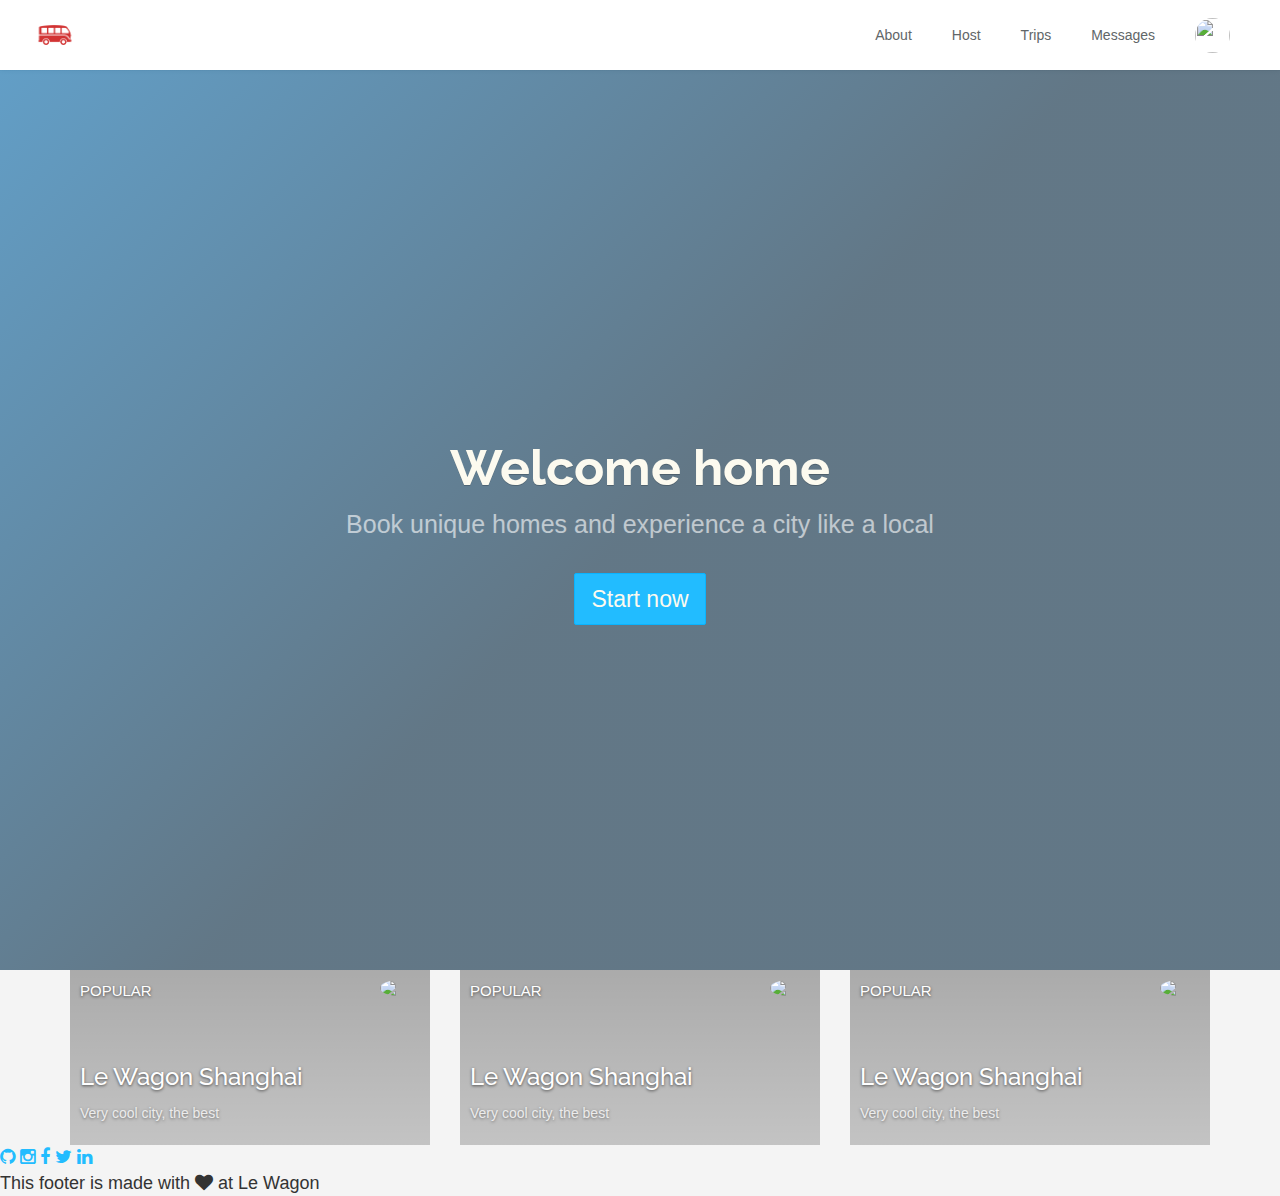
==== commit 8014cf4b: "Automated commit at 2017-11-13 11:59:40 UTC by middleman-deploy 2.0.0-alpha" ====
--- a/index.html
+++ b/index.html
@@ -7,7 +7,7 @@
           content="width=device-width, initial-scale=1, shrink-to-fit=no">
     <!-- Use the title from a page's frontmatter if it has one -->
     <title>Le Wagon - Middleman</title>
-    <link href="stylesheets/application-ae01541d.css" rel="stylesheet" />
+    <link href="stylesheets/application-4c063e41.css" rel="stylesheet" />
     <script src="javascripts/application-93de88c9.js"></script>
     <link href="images/favicon-f15af148.png" rel="icon" type="image/png" />
   </head>
@@ -54,8 +54,8 @@
 </div>
         <div class="banner" style="background-image: linear-gradient(-225deg, rgba(0,101,168,0.6) 0%, rgba(0,36,61,0.6) 50%), url('https://kitt.lewagon.com/placeholder/cities/berlin');">
   <div class="banner-content">
-    <h1>Le Wagon Berlin</h1>
-    <p>Learn to code with us in Berlin</p>
+    <h1>Welcome home</h1>
+    <p>Book unique homes and experience a city like a local</p>
     <a class="btn btn-primary btn-lg">Start now</a>
   </div>
 </div>
--- a/stylesheets/application-4c063e41.css
+++ b/stylesheets/application-4c063e41.css
@@ -0,0 +1,8 @@
+@import url("https://fonts.googleapis.com/css?family=Open+Sans:400,300,700|Raleway:400,100,300,700,500");@import url("https://fonts.googleapis.com/css?family=Montserrat" rel="stylesheet");/*!
+ * Bootstrap v3.3.7 (http://getbootstrap.com)
+ * Copyright 2011-2016 Twitter, Inc.
+ * Licensed under MIT (https://github.com/twbs/bootstrap/blob/master/LICENSE)
+ *//*! normalize.css v3.0.3 | MIT License | github.com/necolas/normalize.css */html{font-family:sans-serif;-ms-text-size-adjust:100%;-webkit-text-size-adjust:100%}body{margin:0}article,aside,details,figcaption,figure,footer,header,hgroup,main,menu,nav,section,summary{display:block}audio,canvas,progress,video{display:inline-block;vertical-align:baseline}audio:not([controls]){display:none;height:0}[hidden],template{display:none}a{background-color:transparent}a:active,a:hover{outline:0}abbr[title]{border-bottom:1px dotted}b,strong{font-weight:bold}dfn{font-style:italic}h1{font-size:2em;margin:0.67em 0}mark{background:#ff0;color:#000}small{font-size:80%}sub,sup{font-size:75%;line-height:0;position:relative;vertical-align:baseline}sup{top:-0.5em}sub{bottom:-0.25em}img{border:0}svg:not(:root){overflow:hidden}figure{margin:1em 40px}hr{-webkit-box-sizing:content-box;box-sizing:content-box;height:0}pre{overflow:auto}code,kbd,pre,samp{font-family:monospace, monospace;font-size:1em}button,input,optgroup,select,textarea{color:inherit;font:inherit;margin:0}button{overflow:visible}button,select{text-transform:none}button,html input[type="button"],input[type="reset"],input[type="submit"]{-webkit-appearance:button;cursor:pointer}button[disabled],html input[disabled]{cursor:default}button::-moz-focus-inner,input::-moz-focus-inner{border:0;padding:0}input{line-height:normal}input[type="checkbox"],input[type="radio"]{-webkit-box-sizing:border-box;box-sizing:border-box;padding:0}input[type="number"]::-webkit-inner-spin-button,input[type="number"]::-webkit-outer-spin-button{height:auto}input[type="search"]{-webkit-appearance:textfield;-webkit-box-sizing:content-box;box-sizing:content-box}input[type="search"]::-webkit-search-cancel-button,input[type="search"]::-webkit-search-decoration{-webkit-appearance:none}fieldset{border:1px solid #c0c0c0;margin:0 2px;padding:0.35em 0.625em 0.75em}legend{border:0;padding:0}textarea{overflow:auto}optgroup{font-weight:bold}table{border-collapse:collapse;border-spacing:0}td,th{padding:0}/*! Source: https://github.com/h5bp/html5-boilerplate/blob/master/src/css/main.css */@media print{*,*:before,*:after{background:transparent !important;color:#000 !important;-webkit-box-shadow:none !important;box-shadow:none !important;text-shadow:none !important}a,a:visited{text-decoration:underline}a[href]:after{content:" (" attr(href) ")"}abbr[title]:after{content:" (" attr(title) ")"}a[href^="#"]:after,a[href^="javascript:"]:after{content:""}pre,blockquote{border:1px solid #999;page-break-inside:avoid}thead{display:table-header-group}tr,img{page-break-inside:avoid}img{max-width:100% !important}p,h2,h3{orphans:3;widows:3}h2,h3{page-break-after:avoid}.navbar{display:none}.btn>.caret,.dropup>.btn>.caret{border-top-color:#000 !important}.label{border:1px solid #000}.table{border-collapse:collapse !important}.table td,.table th{background-color:#fff !important}.table-bordered th,.table-bordered td{border:1px solid #ddd !important}}@font-face{font-family:'Glyphicons Halflings';src:url("../assets/bootstrap/glyphicons-halflings-regular-86b6f62b.eot");src:url("../assets/bootstrap/glyphicons-halflings-regular-86b6f62b.eot?#iefix") format("embedded-opentype"),url("../assets/bootstrap/glyphicons-halflings-regular-ca35b697.woff2") format("woff2"),url("../assets/bootstrap/glyphicons-halflings-regular-278e49a8.woff") format("woff"),url("../assets/bootstrap/glyphicons-halflings-regular-44bc1850.ttf") format("truetype"),url("../assets/bootstrap/glyphicons-halflings-regular-de51a849.svg#glyphicons_halflingsregular") format("svg")}.glyphicon{position:relative;top:1px;display:inline-block;font-family:'Glyphicons Halflings';font-style:normal;font-weight:normal;line-height:1;-webkit-font-smoothing:antialiased;-moz-osx-font-smoothing:grayscale}.glyphicon-asterisk:before{content:"\002a"}.glyphicon-plus:before{content:"\002b"}.glyphicon-euro:before,.glyphicon-eur:before{content:"\20ac"}.glyphicon-minus:before{content:"\2212"}.glyphicon-cloud:before{content:"\2601"}.glyphicon-envelope:before{content:"\2709"}.glyphicon-pencil:before{content:"\270f"}.glyphicon-glass:before{content:"\e001"}.glyphicon-music:before{content:"\e002"}.glyphicon-search:before{content:"\e003"}.glyphicon-heart:before{content:"\e005"}.glyphicon-star:before{content:"\e006"}.glyphicon-star-empty:before{content:"\e007"}.glyphicon-user:before{content:"\e008"}.glyphicon-film:before{content:"\e009"}.glyphicon-th-large:before{content:"\e010"}.glyphicon-th:before{content:"\e011"}.glyphicon-th-list:before{content:"\e012"}.glyphicon-ok:before{content:"\e013"}.glyphicon-remove:before{content:"\e014"}.glyphicon-zoom-in:before{content:"\e015"}.glyphicon-zoom-out:before{content:"\e016"}.glyphicon-off:before{content:"\e017"}.glyphicon-signal:before{content:"\e018"}.glyphicon-cog:before{content:"\e019"}.glyphicon-trash:before{content:"\e020"}.glyphicon-home:before{content:"\e021"}.glyphicon-file:before{content:"\e022"}.glyphicon-time:before{content:"\e023"}.glyphicon-road:before{content:"\e024"}.glyphicon-download-alt:before{content:"\e025"}.glyphicon-download:before{content:"\e026"}.glyphicon-upload:before{content:"\e027"}.glyphicon-inbox:before{content:"\e028"}.glyphicon-play-circle:before{content:"\e029"}.glyphicon-repeat:before{content:"\e030"}.glyphicon-refresh:before{content:"\e031"}.glyphicon-list-alt:before{content:"\e032"}.glyphicon-lock:before{content:"\e033"}.glyphicon-flag:before{content:"\e034"}.glyphicon-headphones:before{content:"\e035"}.glyphicon-volume-off:before{content:"\e036"}.glyphicon-volume-down:before{content:"\e037"}.glyphicon-volume-up:before{content:"\e038"}.glyphicon-qrcode:before{content:"\e039"}.glyphicon-barcode:before{content:"\e040"}.glyphicon-tag:before{content:"\e041"}.glyphicon-tags:before{content:"\e042"}.glyphicon-book:before{content:"\e043"}.glyphicon-bookmark:before{content:"\e044"}.glyphicon-print:before{content:"\e045"}.glyphicon-camera:before{content:"\e046"}.glyphicon-font:before{content:"\e047"}.glyphicon-bold:before{content:"\e048"}.glyphicon-italic:before{content:"\e049"}.glyphicon-text-height:before{content:"\e050"}.glyphicon-text-width:before{content:"\e051"}.glyphicon-align-left:before{content:"\e052"}.glyphicon-align-center:before{content:"\e053"}.glyphicon-align-right:before{content:"\e054"}.glyphicon-align-justify:before{content:"\e055"}.glyphicon-list:before{content:"\e056"}.glyphicon-indent-left:before{content:"\e057"}.glyphicon-indent-right:before{content:"\e058"}.glyphicon-facetime-video:before{content:"\e059"}.glyphicon-picture:before{content:"\e060"}.glyphicon-map-marker:before{content:"\e062"}.glyphicon-adjust:before{content:"\e063"}.glyphicon-tint:before{content:"\e064"}.glyphicon-edit:before{content:"\e065"}.glyphicon-share:before{content:"\e066"}.glyphicon-check:before{content:"\e067"}.glyphicon-move:before{content:"\e068"}.glyphicon-step-backward:before{content:"\e069"}.glyphicon-fast-backward:before{content:"\e070"}.glyphicon-backward:before{content:"\e071"}.glyphicon-play:before{content:"\e072"}.glyphicon-pause:before{content:"\e073"}.glyphicon-stop:before{content:"\e074"}.glyphicon-forward:before{content:"\e075"}.glyphicon-fast-forward:before{content:"\e076"}.glyphicon-step-forward:before{content:"\e077"}.glyphicon-eject:before{content:"\e078"}.glyphicon-chevron-left:before{content:"\e079"}.glyphicon-chevron-right:before{content:"\e080"}.glyphicon-plus-sign:before{content:"\e081"}.glyphicon-minus-sign:before{content:"\e082"}.glyphicon-remove-sign:before{content:"\e083"}.glyphicon-ok-sign:before{content:"\e084"}.glyphicon-question-sign:before{content:"\e085"}.glyphicon-info-sign:before{content:"\e086"}.glyphicon-screenshot:before{content:"\e087"}.glyphicon-remove-circle:before{content:"\e088"}.glyphicon-ok-circle:before{content:"\e089"}.glyphicon-ban-circle:before{content:"\e090"}.glyphicon-arrow-left:before{content:"\e091"}.glyphicon-arrow-right:before{content:"\e092"}.glyphicon-arrow-up:before{content:"\e093"}.glyphicon-arrow-down:before{content:"\e094"}.glyphicon-share-alt:before{content:"\e095"}.glyphicon-resize-full:before{content:"\e096"}.glyphicon-resize-small:before{content:"\e097"}.glyphicon-exclamation-sign:before{content:"\e101"}.glyphicon-gift:before{content:"\e102"}.glyphicon-leaf:before{content:"\e103"}.glyphicon-fire:before{content:"\e104"}.glyphicon-eye-open:before{content:"\e105"}.glyphicon-eye-close:before{content:"\e106"}.glyphicon-warning-sign:before{content:"\e107"}.glyphicon-plane:before{content:"\e108"}.glyphicon-calendar:before{content:"\e109"}.glyphicon-random:before{content:"\e110"}.glyphicon-comment:before{content:"\e111"}.glyphicon-magnet:before{content:"\e112"}.glyphicon-chevron-up:before{content:"\e113"}.glyphicon-chevron-down:before{content:"\e114"}.glyphicon-retweet:before{content:"\e115"}.glyphicon-shopping-cart:before{content:"\e116"}.glyphicon-folder-close:before{content:"\e117"}.glyphicon-folder-open:before{content:"\e118"}.glyphicon-resize-vertical:before{content:"\e119"}.glyphicon-resize-horizontal:before{content:"\e120"}.glyphicon-hdd:before{content:"\e121"}.glyphicon-bullhorn:before{content:"\e122"}.glyphicon-bell:before{content:"\e123"}.glyphicon-certificate:before{content:"\e124"}.glyphicon-thumbs-up:before{content:"\e125"}.glyphicon-thumbs-down:before{content:"\e126"}.glyphicon-hand-right:before{content:"\e127"}.glyphicon-hand-left:before{content:"\e128"}.glyphicon-hand-up:before{content:"\e129"}.glyphicon-hand-down:before{content:"\e130"}.glyphicon-circle-arrow-right:before{content:"\e131"}.glyphicon-circle-arrow-left:before{content:"\e132"}.glyphicon-circle-arrow-up:before{content:"\e133"}.glyphicon-circle-arrow-down:before{content:"\e134"}.glyphicon-globe:before{content:"\e135"}.glyphicon-wrench:before{content:"\e136"}.glyphicon-tasks:before{content:"\e137"}.glyphicon-filter:before{content:"\e138"}.glyphicon-briefcase:before{content:"\e139"}.glyphicon-fullscreen:before{content:"\e140"}.glyphicon-dashboard:before{content:"\e141"}.glyphicon-paperclip:before{content:"\e142"}.glyphicon-heart-empty:before{content:"\e143"}.glyphicon-link:before{content:"\e144"}.glyphicon-phone:before{content:"\e145"}.glyphicon-pushpin:before{content:"\e146"}.glyphicon-usd:before{content:"\e148"}.glyphicon-gbp:before{content:"\e149"}.glyphicon-sort:before{content:"\e150"}.glyphicon-sort-by-alphabet:before{content:"\e151"}.glyphicon-sort-by-alphabet-alt:before{content:"\e152"}.glyphicon-sort-by-order:before{content:"\e153"}.glyphicon-sort-by-order-alt:before{content:"\e154"}.glyphicon-sort-by-attributes:before{content:"\e155"}.glyphicon-sort-by-attributes-alt:before{content:"\e156"}.glyphicon-unchecked:before{content:"\e157"}.glyphicon-expand:before{content:"\e158"}.glyphicon-collapse-down:before{content:"\e159"}.glyphicon-collapse-up:before{content:"\e160"}.glyphicon-log-in:before{content:"\e161"}.glyphicon-flash:before{content:"\e162"}.glyphicon-log-out:before{content:"\e163"}.glyphicon-new-window:before{content:"\e164"}.glyphicon-record:before{content:"\e165"}.glyphicon-save:before{content:"\e166"}.glyphicon-open:before{content:"\e167"}.glyphicon-saved:before{content:"\e168"}.glyphicon-import:before{content:"\e169"}.glyphicon-export:before{content:"\e170"}.glyphicon-send:before{content:"\e171"}.glyphicon-floppy-disk:before{content:"\e172"}.glyphicon-floppy-saved:before{content:"\e173"}.glyphicon-floppy-remove:before{content:"\e174"}.glyphicon-floppy-save:before{content:"\e175"}.glyphicon-floppy-open:before{content:"\e176"}.glyphicon-credit-card:before{content:"\e177"}.glyphicon-transfer:before{content:"\e178"}.glyphicon-cutlery:before{content:"\e179"}.glyphicon-header:before{content:"\e180"}.glyphicon-compressed:before{content:"\e181"}.glyphicon-earphone:before{content:"\e182"}.glyphicon-phone-alt:before{content:"\e183"}.glyphicon-tower:before{content:"\e184"}.glyphicon-stats:before{content:"\e185"}.glyphicon-sd-video:before{content:"\e186"}.glyphicon-hd-video:before{content:"\e187"}.glyphicon-subtitles:before{content:"\e188"}.glyphicon-sound-stereo:before{content:"\e189"}.glyphicon-sound-dolby:before{content:"\e190"}.glyphicon-sound-5-1:before{content:"\e191"}.glyphicon-sound-6-1:before{content:"\e192"}.glyphicon-sound-7-1:before{content:"\e193"}.glyphicon-copyright-mark:before{content:"\e194"}.glyphicon-registration-mark:before{content:"\e195"}.glyphicon-cloud-download:before{content:"\e197"}.glyphicon-cloud-upload:before{content:"\e198"}.glyphicon-tree-conifer:before{content:"\e199"}.glyphicon-tree-deciduous:before{content:"\e200"}.glyphicon-cd:before{content:"\e201"}.glyphicon-save-file:before{content:"\e202"}.glyphicon-open-file:before{content:"\e203"}.glyphicon-level-up:before{content:"\e204"}.glyphicon-copy:before{content:"\e205"}.glyphicon-paste:before{content:"\e206"}.glyphicon-alert:before{content:"\e209"}.glyphicon-equalizer:before{content:"\e210"}.glyphicon-king:before{content:"\e211"}.glyphicon-queen:before{content:"\e212"}.glyphicon-pawn:before{content:"\e213"}.glyphicon-bishop:before{content:"\e214"}.glyphicon-knight:before{content:"\e215"}.glyphicon-baby-formula:before{content:"\e216"}.glyphicon-tent:before{content:"\26fa"}.glyphicon-blackboard:before{content:"\e218"}.glyphicon-bed:before{content:"\e219"}.glyphicon-apple:before{content:"\f8ff"}.glyphicon-erase:before{content:"\e221"}.glyphicon-hourglass:before{content:"\231b"}.glyphicon-lamp:before{content:"\e223"}.glyphicon-duplicate:before{content:"\e224"}.glyphicon-piggy-bank:before{content:"\e225"}.glyphicon-scissors:before{content:"\e226"}.glyphicon-bitcoin:before{content:"\e227"}.glyphicon-btc:before{content:"\e227"}.glyphicon-xbt:before{content:"\e227"}.glyphicon-yen:before{content:"\00a5"}.glyphicon-jpy:before{content:"\00a5"}.glyphicon-ruble:before{content:"\20bd"}.glyphicon-rub:before{content:"\20bd"}.glyphicon-scale:before{content:"\e230"}.glyphicon-ice-lolly:before{content:"\e231"}.glyphicon-ice-lolly-tasted:before{content:"\e232"}.glyphicon-education:before{content:"\e233"}.glyphicon-option-horizontal:before{content:"\e234"}.glyphicon-option-vertical:before{content:"\e235"}.glyphicon-menu-hamburger:before{content:"\e236"}.glyphicon-modal-window:before{content:"\e237"}.glyphicon-oil:before{content:"\e238"}.glyphicon-grain:before{content:"\e239"}.glyphicon-sunglasses:before{content:"\e240"}.glyphicon-text-size:before{content:"\e241"}.glyphicon-text-color:before{content:"\e242"}.glyphicon-text-background:before{content:"\e243"}.glyphicon-object-align-top:before{content:"\e244"}.glyphicon-object-align-bottom:before{content:"\e245"}.glyphicon-object-align-horizontal:before{content:"\e246"}.glyphicon-object-align-left:before{content:"\e247"}.glyphicon-object-align-vertical:before{content:"\e248"}.glyphicon-object-align-right:before{content:"\e249"}.glyphicon-triangle-right:before{content:"\e250"}.glyphicon-triangle-left:before{content:"\e251"}.glyphicon-triangle-bottom:before{content:"\e252"}.glyphicon-triangle-top:before{content:"\e253"}.glyphicon-console:before{content:"\e254"}.glyphicon-superscript:before{content:"\e255"}.glyphicon-subscript:before{content:"\e256"}.glyphicon-menu-left:before{content:"\e257"}.glyphicon-menu-right:before{content:"\e258"}.glyphicon-menu-down:before{content:"\e259"}.glyphicon-menu-up:before{content:"\e260"}*{-webkit-box-sizing:border-box;box-sizing:border-box}*:before,*:after{-webkit-box-sizing:border-box;box-sizing:border-box}html{font-size:10px;-webkit-tap-highlight-color:transparent}body{font-family:"Montserrat", "Helvetica", "sans-serif";font-size:18px;line-height:1.42857143;color:#333333;background-color:#F4F4F4}input,button,select,textarea{font-family:inherit;font-size:inherit;line-height:inherit}a{color:#22BCFF;text-decoration:none}a:hover,a:focus{color:#0094d5;text-decoration:underline}a:focus{outline:5px auto -webkit-focus-ring-color;outline-offset:-2px}figure{margin:0}img{vertical-align:middle}.img-responsive{display:block;max-width:100%;height:auto}.img-rounded{border-radius:2px}.img-thumbnail{padding:4px;line-height:1.42857143;background-color:#F4F4F4;border:1px solid #ddd;border-radius:2px;-webkit-transition:all 0.2s ease-in-out;transition:all 0.2s ease-in-out;display:inline-block;max-width:100%;height:auto}.img-circle{border-radius:50%}hr{margin-top:25px;margin-bottom:25px;border:0;border-top:1px solid #eeeeee}.sr-only{position:absolute;width:1px;height:1px;margin:-1px;padding:0;overflow:hidden;clip:rect(0, 0, 0, 0);border:0}.sr-only-focusable:active,.sr-only-focusable:focus{position:static;width:auto;height:auto;margin:0;overflow:visible;clip:auto}[role="button"]{cursor:pointer}h1,h2,h3,h4,h5,h6,.h1,.h2,.h3,.h4,.h5,.h6{font-family:"Raleway", "Helvetica", "sans-serif";font-weight:500;line-height:1.1;color:inherit}h1 small,h1 .small,h2 small,h2 .small,h3 small,h3 .small,h4 small,h4 .small,h5 small,h5 .small,h6 small,h6 .small,.h1 small,.h1 .small,.h2 small,.h2 .small,.h3 small,.h3 .small,.h4 small,.h4 .small,.h5 small,.h5 .small,.h6 small,.h6 .small{font-weight:normal;line-height:1;color:#777777}h1,.h1,h2,.h2,h3,.h3{margin-top:25px;margin-bottom:12.5px}h1 small,h1 .small,.h1 small,.h1 .small,h2 small,h2 .small,.h2 small,.h2 .small,h3 small,h3 .small,.h3 small,.h3 .small{font-size:65%}h4,.h4,h5,.h5,h6,.h6{margin-top:12.5px;margin-bottom:12.5px}h4 small,h4 .small,.h4 small,.h4 .small,h5 small,h5 .small,.h5 small,.h5 .small,h6 small,h6 .small,.h6 small,.h6 .small{font-size:75%}h1,.h1{font-size:46px}h2,.h2{font-size:38px}h3,.h3{font-size:31px}h4,.h4{font-size:23px}h5,.h5{font-size:18px}h6,.h6{font-size:16px}p{margin:0 0 12.5px}.lead{margin-bottom:25px;font-size:20px;font-weight:300;line-height:1.4}@media (min-width: 768px){.lead{font-size:27px}}small,.small{font-size:88%}mark,.mark{background-color:#fcf8e3;padding:.2em}.text-left{text-align:left}.text-right{text-align:right}.text-center{text-align:center}.text-justify{text-align:justify}.text-nowrap{white-space:nowrap}.text-lowercase{text-transform:lowercase}.text-uppercase,.initialism{text-transform:uppercase}.text-capitalize{text-transform:capitalize}.text-muted{color:#777777}.text-primary{color:#22BCFF}a.text-primary:hover,a.text-primary:focus{color:#00a6ee}.text-success{color:#3c763d}a.text-success:hover,a.text-success:focus{color:#2b542c}.text-info{color:#31708f}a.text-info:hover,a.text-info:focus{color:#245269}.text-warning{color:#8a6d3b}a.text-warning:hover,a.text-warning:focus{color:#66512c}.text-danger{color:#a94442}a.text-danger:hover,a.text-danger:focus{color:#843534}.bg-primary{color:#fff}.bg-primary{background-color:#22BCFF}a.bg-primary:hover,a.bg-primary:focus{background-color:#00a6ee}.bg-success{background-color:#dff0d8}a.bg-success:hover,a.bg-success:focus{background-color:#c1e2b3}.bg-info{background-color:#d9edf7}a.bg-info:hover,a.bg-info:focus{background-color:#afd9ee}.bg-warning{background-color:#fcf8e3}a.bg-warning:hover,a.bg-warning:focus{background-color:#f7ecb5}.bg-danger{background-color:#f2dede}a.bg-danger:hover,a.bg-danger:focus{background-color:#e4b9b9}.page-header{padding-bottom:11.5px;margin:50px 0 25px;border-bottom:1px solid #eeeeee}ul,ol{margin-top:0;margin-bottom:12.5px}ul ul,ul ol,ol ul,ol ol{margin-bottom:0}.list-unstyled{padding-left:0;list-style:none}.list-inline{padding-left:0;list-style:none;margin-left:-5px}.list-inline>li{display:inline-block;padding-left:5px;padding-right:5px}dl{margin-top:0;margin-bottom:25px}dt,dd{line-height:1.42857143}dt{font-weight:bold}dd{margin-left:0}.dl-horizontal dd:before,.dl-horizontal dd:after{content:" ";display:table}.dl-horizontal dd:after{clear:both}@media (min-width: 768px){.dl-horizontal dt{float:left;width:160px;clear:left;text-align:right;overflow:hidden;text-overflow:ellipsis;white-space:nowrap}.dl-horizontal dd{margin-left:180px}}abbr[title],abbr[data-original-title]{cursor:help;border-bottom:1px dotted #777777}.initialism{font-size:90%}blockquote{padding:12.5px 25px;margin:0 0 25px;font-size:22.5px;border-left:5px solid #eeeeee}blockquote p:last-child,blockquote ul:last-child,blockquote ol:last-child{margin-bottom:0}blockquote footer,blockquote small,blockquote .small{display:block;font-size:80%;line-height:1.42857143;color:#777777}blockquote footer:before,blockquote small:before,blockquote .small:before{content:'\2014 \00A0'}.blockquote-reverse,blockquote.pull-right{padding-right:15px;padding-left:0;border-right:5px solid #eeeeee;border-left:0;text-align:right}.blockquote-reverse footer:before,.blockquote-reverse small:before,.blockquote-reverse .small:before,blockquote.pull-right footer:before,blockquote.pull-right small:before,blockquote.pull-right .small:before{content:''}.blockquote-reverse footer:after,.blockquote-reverse small:after,.blockquote-reverse .small:after,blockquote.pull-right footer:after,blockquote.pull-right small:after,blockquote.pull-right .small:after{content:'\00A0 \2014'}address{margin-bottom:25px;font-style:normal;line-height:1.42857143}code,kbd,pre,samp{font-family:Menlo, Monaco, Consolas, "Courier New", monospace}code{padding:2px 4px;font-size:90%;color:#c7254e;background-color:#f9f2f4;border-radius:2px}kbd{padding:2px 4px;font-size:90%;color:#fff;background-color:#333;border-radius:2px;-webkit-box-shadow:inset 0 -1px 0 rgba(0,0,0,0.25);box-shadow:inset 0 -1px 0 rgba(0,0,0,0.25)}kbd kbd{padding:0;font-size:100%;font-weight:bold;-webkit-box-shadow:none;box-shadow:none}pre{display:block;padding:12px;margin:0 0 12.5px;font-size:17px;line-height:1.42857143;word-break:break-all;word-wrap:break-word;color:#333333;background-color:#f5f5f5;border:1px solid #ccc;border-radius:2px}pre code{padding:0;font-size:inherit;color:inherit;white-space:pre-wrap;background-color:transparent;border-radius:0}.pre-scrollable{max-height:340px;overflow-y:scroll}.container{margin-right:auto;margin-left:auto;padding-left:15px;padding-right:15px}.container:before,.container:after{content:" ";display:table}.container:after{clear:both}@media (min-width: 768px){.container{width:750px}}@media (min-width: 992px){.container{width:970px}}@media (min-width: 1200px){.container{width:1170px}}.container-fluid{margin-right:auto;margin-left:auto;padding-left:15px;padding-right:15px}.container-fluid:before,.container-fluid:after{content:" ";display:table}.container-fluid:after{clear:both}.row{margin-left:-15px;margin-right:-15px}.row:before,.row:after{content:" ";display:table}.row:after{clear:both}.col-xs-1,.col-sm-1,.col-md-1,.col-lg-1,.col-xs-2,.col-sm-2,.col-md-2,.col-lg-2,.col-xs-3,.col-sm-3,.col-md-3,.col-lg-3,.col-xs-4,.col-sm-4,.col-md-4,.col-lg-4,.col-xs-5,.col-sm-5,.col-md-5,.col-lg-5,.col-xs-6,.col-sm-6,.col-md-6,.col-lg-6,.col-xs-7,.col-sm-7,.col-md-7,.col-lg-7,.col-xs-8,.col-sm-8,.col-md-8,.col-lg-8,.col-xs-9,.col-sm-9,.col-md-9,.col-lg-9,.col-xs-10,.col-sm-10,.col-md-10,.col-lg-10,.col-xs-11,.col-sm-11,.col-md-11,.col-lg-11,.col-xs-12,.col-sm-12,.col-md-12,.col-lg-12{position:relative;min-height:1px;padding-left:15px;padding-right:15px}.col-xs-1,.col-xs-2,.col-xs-3,.col-xs-4,.col-xs-5,.col-xs-6,.col-xs-7,.col-xs-8,.col-xs-9,.col-xs-10,.col-xs-11,.col-xs-12{float:left}.col-xs-1{width:8.33333333%}.col-xs-2{width:16.66666667%}.col-xs-3{width:25%}.col-xs-4{width:33.33333333%}.col-xs-5{width:41.66666667%}.col-xs-6{width:50%}.col-xs-7{width:58.33333333%}.col-xs-8{width:66.66666667%}.col-xs-9{width:75%}.col-xs-10{width:83.33333333%}.col-xs-11{width:91.66666667%}.col-xs-12{width:100%}.col-xs-pull-0{right:auto}.col-xs-pull-1{right:8.33333333%}.col-xs-pull-2{right:16.66666667%}.col-xs-pull-3{right:25%}.col-xs-pull-4{right:33.33333333%}.col-xs-pull-5{right:41.66666667%}.col-xs-pull-6{right:50%}.col-xs-pull-7{right:58.33333333%}.col-xs-pull-8{right:66.66666667%}.col-xs-pull-9{right:75%}.col-xs-pull-10{right:83.33333333%}.col-xs-pull-11{right:91.66666667%}.col-xs-pull-12{right:100%}.col-xs-push-0{left:auto}.col-xs-push-1{left:8.33333333%}.col-xs-push-2{left:16.66666667%}.col-xs-push-3{left:25%}.col-xs-push-4{left:33.33333333%}.col-xs-push-5{left:41.66666667%}.col-xs-push-6{left:50%}.col-xs-push-7{left:58.33333333%}.col-xs-push-8{left:66.66666667%}.col-xs-push-9{left:75%}.col-xs-push-10{left:83.33333333%}.col-xs-push-11{left:91.66666667%}.col-xs-push-12{left:100%}.col-xs-offset-0{margin-left:0%}.col-xs-offset-1{margin-left:8.33333333%}.col-xs-offset-2{margin-left:16.66666667%}.col-xs-offset-3{margin-left:25%}.col-xs-offset-4{margin-left:33.33333333%}.col-xs-offset-5{margin-left:41.66666667%}.col-xs-offset-6{margin-left:50%}.col-xs-offset-7{margin-left:58.33333333%}.col-xs-offset-8{margin-left:66.66666667%}.col-xs-offset-9{margin-left:75%}.col-xs-offset-10{margin-left:83.33333333%}.col-xs-offset-11{margin-left:91.66666667%}.col-xs-offset-12{margin-left:100%}@media (min-width: 768px){.col-sm-1,.col-sm-2,.col-sm-3,.col-sm-4,.col-sm-5,.col-sm-6,.col-sm-7,.col-sm-8,.col-sm-9,.col-sm-10,.col-sm-11,.col-sm-12{float:left}.col-sm-1{width:8.33333333%}.col-sm-2{width:16.66666667%}.col-sm-3{width:25%}.col-sm-4{width:33.33333333%}.col-sm-5{width:41.66666667%}.col-sm-6{width:50%}.col-sm-7{width:58.33333333%}.col-sm-8{width:66.66666667%}.col-sm-9{width:75%}.col-sm-10{width:83.33333333%}.col-sm-11{width:91.66666667%}.col-sm-12{width:100%}.col-sm-pull-0{right:auto}.col-sm-pull-1{right:8.33333333%}.col-sm-pull-2{right:16.66666667%}.col-sm-pull-3{right:25%}.col-sm-pull-4{right:33.33333333%}.col-sm-pull-5{right:41.66666667%}.col-sm-pull-6{right:50%}.col-sm-pull-7{right:58.33333333%}.col-sm-pull-8{right:66.66666667%}.col-sm-pull-9{right:75%}.col-sm-pull-10{right:83.33333333%}.col-sm-pull-11{right:91.66666667%}.col-sm-pull-12{right:100%}.col-sm-push-0{left:auto}.col-sm-push-1{left:8.33333333%}.col-sm-push-2{left:16.66666667%}.col-sm-push-3{left:25%}.col-sm-push-4{left:33.33333333%}.col-sm-push-5{left:41.66666667%}.col-sm-push-6{left:50%}.col-sm-push-7{left:58.33333333%}.col-sm-push-8{left:66.66666667%}.col-sm-push-9{left:75%}.col-sm-push-10{left:83.33333333%}.col-sm-push-11{left:91.66666667%}.col-sm-push-12{left:100%}.col-sm-offset-0{margin-left:0%}.col-sm-offset-1{margin-left:8.33333333%}.col-sm-offset-2{margin-left:16.66666667%}.col-sm-offset-3{margin-left:25%}.col-sm-offset-4{margin-left:33.33333333%}.col-sm-offset-5{margin-left:41.66666667%}.col-sm-offset-6{margin-left:50%}.col-sm-offset-7{margin-left:58.33333333%}.col-sm-offset-8{margin-left:66.66666667%}.col-sm-offset-9{margin-left:75%}.col-sm-offset-10{margin-left:83.33333333%}.col-sm-offset-11{margin-left:91.66666667%}.col-sm-offset-12{margin-left:100%}}@media (min-width: 992px){.col-md-1,.col-md-2,.col-md-3,.col-md-4,.col-md-5,.col-md-6,.col-md-7,.col-md-8,.col-md-9,.col-md-10,.col-md-11,.col-md-12{float:left}.col-md-1{width:8.33333333%}.col-md-2{width:16.66666667%}.col-md-3{width:25%}.col-md-4{width:33.33333333%}.col-md-5{width:41.66666667%}.col-md-6{width:50%}.col-md-7{width:58.33333333%}.col-md-8{width:66.66666667%}.col-md-9{width:75%}.col-md-10{width:83.33333333%}.col-md-11{width:91.66666667%}.col-md-12{width:100%}.col-md-pull-0{right:auto}.col-md-pull-1{right:8.33333333%}.col-md-pull-2{right:16.66666667%}.col-md-pull-3{right:25%}.col-md-pull-4{right:33.33333333%}.col-md-pull-5{right:41.66666667%}.col-md-pull-6{right:50%}.col-md-pull-7{right:58.33333333%}.col-md-pull-8{right:66.66666667%}.col-md-pull-9{right:75%}.col-md-pull-10{right:83.33333333%}.col-md-pull-11{right:91.66666667%}.col-md-pull-12{right:100%}.col-md-push-0{left:auto}.col-md-push-1{left:8.33333333%}.col-md-push-2{left:16.66666667%}.col-md-push-3{left:25%}.col-md-push-4{left:33.33333333%}.col-md-push-5{left:41.66666667%}.col-md-push-6{left:50%}.col-md-push-7{left:58.33333333%}.col-md-push-8{left:66.66666667%}.col-md-push-9{left:75%}.col-md-push-10{left:83.33333333%}.col-md-push-11{left:91.66666667%}.col-md-push-12{left:100%}.col-md-offset-0{margin-left:0%}.col-md-offset-1{margin-left:8.33333333%}.col-md-offset-2{margin-left:16.66666667%}.col-md-offset-3{margin-left:25%}.col-md-offset-4{margin-left:33.33333333%}.col-md-offset-5{margin-left:41.66666667%}.col-md-offset-6{margin-left:50%}.col-md-offset-7{margin-left:58.33333333%}.col-md-offset-8{margin-left:66.66666667%}.col-md-offset-9{margin-left:75%}.col-md-offset-10{margin-left:83.33333333%}.col-md-offset-11{margin-left:91.66666667%}.col-md-offset-12{margin-left:100%}}@media (min-width: 1200px){.col-lg-1,.col-lg-2,.col-lg-3,.col-lg-4,.col-lg-5,.col-lg-6,.col-lg-7,.col-lg-8,.col-lg-9,.col-lg-10,.col-lg-11,.col-lg-12{float:left}.col-lg-1{width:8.33333333%}.col-lg-2{width:16.66666667%}.col-lg-3{width:25%}.col-lg-4{width:33.33333333%}.col-lg-5{width:41.66666667%}.col-lg-6{width:50%}.col-lg-7{width:58.33333333%}.col-lg-8{width:66.66666667%}.col-lg-9{width:75%}.col-lg-10{width:83.33333333%}.col-lg-11{width:91.66666667%}.col-lg-12{width:100%}.col-lg-pull-0{right:auto}.col-lg-pull-1{right:8.33333333%}.col-lg-pull-2{right:16.66666667%}.col-lg-pull-3{right:25%}.col-lg-pull-4{right:33.33333333%}.col-lg-pull-5{right:41.66666667%}.col-lg-pull-6{right:50%}.col-lg-pull-7{right:58.33333333%}.col-lg-pull-8{right:66.66666667%}.col-lg-pull-9{right:75%}.col-lg-pull-10{right:83.33333333%}.col-lg-pull-11{right:91.66666667%}.col-lg-pull-12{right:100%}.col-lg-push-0{left:auto}.col-lg-push-1{left:8.33333333%}.col-lg-push-2{left:16.66666667%}.col-lg-push-3{left:25%}.col-lg-push-4{left:33.33333333%}.col-lg-push-5{left:41.66666667%}.col-lg-push-6{left:50%}.col-lg-push-7{left:58.33333333%}.col-lg-push-8{left:66.66666667%}.col-lg-push-9{left:75%}.col-lg-push-10{left:83.33333333%}.col-lg-push-11{left:91.66666667%}.col-lg-push-12{left:100%}.col-lg-offset-0{margin-left:0%}.col-lg-offset-1{margin-left:8.33333333%}.col-lg-offset-2{margin-left:16.66666667%}.col-lg-offset-3{margin-left:25%}.col-lg-offset-4{margin-left:33.33333333%}.col-lg-offset-5{margin-left:41.66666667%}.col-lg-offset-6{margin-left:50%}.col-lg-offset-7{margin-left:58.33333333%}.col-lg-offset-8{margin-left:66.66666667%}.col-lg-offset-9{margin-left:75%}.col-lg-offset-10{margin-left:83.33333333%}.col-lg-offset-11{margin-left:91.66666667%}.col-lg-offset-12{margin-left:100%}}table{background-color:transparent}caption{padding-top:8px;padding-bottom:8px;color:#777777;text-align:left}th{text-align:left}.table{width:100%;max-width:100%;margin-bottom:25px}.table>thead>tr>th,.table>thead>tr>td,.table>tbody>tr>th,.table>tbody>tr>td,.table>tfoot>tr>th,.table>tfoot>tr>td{padding:8px;line-height:1.42857143;vertical-align:top;border-top:1px solid #ddd}.table>thead>tr>th{vertical-align:bottom;border-bottom:2px solid #ddd}.table>caption+thead>tr:first-child>th,.table>caption+thead>tr:first-child>td,.table>colgroup+thead>tr:first-child>th,.table>colgroup+thead>tr:first-child>td,.table>thead:first-child>tr:first-child>th,.table>thead:first-child>tr:first-child>td{border-top:0}.table>tbody+tbody{border-top:2px solid #ddd}.table .table{background-color:#F4F4F4}.table-condensed>thead>tr>th,.table-condensed>thead>tr>td,.table-condensed>tbody>tr>th,.table-condensed>tbody>tr>td,.table-condensed>tfoot>tr>th,.table-condensed>tfoot>tr>td{padding:5px}.table-bordered{border:1px solid #ddd}.table-bordered>thead>tr>th,.table-bordered>thead>tr>td,.table-bordered>tbody>tr>th,.table-bordered>tbody>tr>td,.table-bordered>tfoot>tr>th,.table-bordered>tfoot>tr>td{border:1px solid #ddd}.table-bordered>thead>tr>th,.table-bordered>thead>tr>td{border-bottom-width:2px}.table-striped>tbody>tr:nth-of-type(odd){background-color:#f9f9f9}.table-hover>tbody>tr:hover{background-color:#f5f5f5}table col[class*="col-"]{position:static;float:none;display:table-column}table td[class*="col-"],table th[class*="col-"]{position:static;float:none;display:table-cell}.table>thead>tr>td.active,.table>thead>tr>th.active,.table>thead>tr.active>td,.table>thead>tr.active>th,.table>tbody>tr>td.active,.table>tbody>tr>th.active,.table>tbody>tr.active>td,.table>tbody>tr.active>th,.table>tfoot>tr>td.active,.table>tfoot>tr>th.active,.table>tfoot>tr.active>td,.table>tfoot>tr.active>th{background-color:#f5f5f5}.table-hover>tbody>tr>td.active:hover,.table-hover>tbody>tr>th.active:hover,.table-hover>tbody>tr.active:hover>td,.table-hover>tbody>tr:hover>.active,.table-hover>tbody>tr.active:hover>th{background-color:#e8e8e8}.table>thead>tr>td.success,.table>thead>tr>th.success,.table>thead>tr.success>td,.table>thead>tr.success>th,.table>tbody>tr>td.success,.table>tbody>tr>th.success,.table>tbody>tr.success>td,.table>tbody>tr.success>th,.table>tfoot>tr>td.success,.table>tfoot>tr>th.success,.table>tfoot>tr.success>td,.table>tfoot>tr.success>th{background-color:#dff0d8}.table-hover>tbody>tr>td.success:hover,.table-hover>tbody>tr>th.success:hover,.table-hover>tbody>tr.success:hover>td,.table-hover>tbody>tr:hover>.success,.table-hover>tbody>tr.success:hover>th{background-color:#d0e9c6}.table>thead>tr>td.info,.table>thead>tr>th.info,.table>thead>tr.info>td,.table>thead>tr.info>th,.table>tbody>tr>td.info,.table>tbody>tr>th.info,.table>tbody>tr.info>td,.table>tbody>tr.info>th,.table>tfoot>tr>td.info,.table>tfoot>tr>th.info,.table>tfoot>tr.info>td,.table>tfoot>tr.info>th{background-color:#d9edf7}.table-hover>tbody>tr>td.info:hover,.table-hover>tbody>tr>th.info:hover,.table-hover>tbody>tr.info:hover>td,.table-hover>tbody>tr:hover>.info,.table-hover>tbody>tr.info:hover>th{background-color:#c4e3f3}.table>thead>tr>td.warning,.table>thead>tr>th.warning,.table>thead>tr.warning>td,.table>thead>tr.warning>th,.table>tbody>tr>td.warning,.table>tbody>tr>th.warning,.table>tbody>tr.warning>td,.table>tbody>tr.warning>th,.table>tfoot>tr>td.warning,.table>tfoot>tr>th.warning,.table>tfoot>tr.warning>td,.table>tfoot>tr.warning>th{background-color:#fcf8e3}.table-hover>tbody>tr>td.warning:hover,.table-hover>tbody>tr>th.warning:hover,.table-hover>tbody>tr.warning:hover>td,.table-hover>tbody>tr:hover>.warning,.table-hover>tbody>tr.warning:hover>th{background-color:#faf2cc}.table>thead>tr>td.danger,.table>thead>tr>th.danger,.table>thead>tr.danger>td,.table>thead>tr.danger>th,.table>tbody>tr>td.danger,.table>tbody>tr>th.danger,.table>tbody>tr.danger>td,.table>tbody>tr.danger>th,.table>tfoot>tr>td.danger,.table>tfoot>tr>th.danger,.table>tfoot>tr.danger>td,.table>tfoot>tr.danger>th{background-color:#f2dede}.table-hover>tbody>tr>td.danger:hover,.table-hover>tbody>tr>th.danger:hover,.table-hover>tbody>tr.danger:hover>td,.table-hover>tbody>tr:hover>.danger,.table-hover>tbody>tr.danger:hover>th{background-color:#ebcccc}.table-responsive{overflow-x:auto;min-height:0.01%}@media screen and (max-width: 767px){.table-responsive{width:100%;margin-bottom:18.75px;overflow-y:hidden;-ms-overflow-style:-ms-autohiding-scrollbar;border:1px solid #ddd}.table-responsive>.table{margin-bottom:0}.table-responsive>.table>thead>tr>th,.table-responsive>.table>thead>tr>td,.table-responsive>.table>tbody>tr>th,.table-responsive>.table>tbody>tr>td,.table-responsive>.table>tfoot>tr>th,.table-responsive>.table>tfoot>tr>td{white-space:nowrap}.table-responsive>.table-bordered{border:0}.table-responsive>.table-bordered>thead>tr>th:first-child,.table-responsive>.table-bordered>thead>tr>td:first-child,.table-responsive>.table-bordered>tbody>tr>th:first-child,.table-responsive>.table-bordered>tbody>tr>td:first-child,.table-responsive>.table-bordered>tfoot>tr>th:first-child,.table-responsive>.table-bordered>tfoot>tr>td:first-child{border-left:0}.table-responsive>.table-bordered>thead>tr>th:last-child,.table-responsive>.table-bordered>thead>tr>td:last-child,.table-responsive>.table-bordered>tbody>tr>th:last-child,.table-responsive>.table-bordered>tbody>tr>td:last-child,.table-responsive>.table-bordered>tfoot>tr>th:last-child,.table-responsive>.table-bordered>tfoot>tr>td:last-child{border-right:0}.table-responsive>.table-bordered>tbody>tr:last-child>th,.table-responsive>.table-bordered>tbody>tr:last-child>td,.table-responsive>.table-bordered>tfoot>tr:last-child>th,.table-responsive>.table-bordered>tfoot>tr:last-child>td{border-bottom:0}}fieldset{padding:0;margin:0;border:0;min-width:0}legend{display:block;width:100%;padding:0;margin-bottom:25px;font-size:27px;line-height:inherit;color:#333333;border:0;border-bottom:1px solid #e5e5e5}label{display:inline-block;max-width:100%;margin-bottom:5px;font-weight:bold}input[type="search"]{-webkit-box-sizing:border-box;box-sizing:border-box}input[type="radio"],input[type="checkbox"]{margin:4px 0 0;margin-top:1px \9;line-height:normal}input[type="file"]{display:block}input[type="range"]{display:block;width:100%}select[multiple],select[size]{height:auto}input[type="file"]:focus,input[type="radio"]:focus,input[type="checkbox"]:focus{outline:5px auto -webkit-focus-ring-color;outline-offset:-2px}output{display:block;padding-top:7px;font-size:18px;line-height:1.42857143;color:#000000}.form-control{display:block;width:100%;height:39px;padding:6px 12px;font-size:18px;line-height:1.42857143;color:#000000;background-color:#fff;background-image:none;border:1px solid #ccc;border-radius:2px;-webkit-box-shadow:inset 0 1px 1px rgba(0,0,0,0.075);box-shadow:inset 0 1px 1px rgba(0,0,0,0.075);-webkit-transition:border-color ease-in-out 0.15s, box-shadow ease-in-out 0.15s;-webkit-transition:border-color ease-in-out 0.15s, -webkit-box-shadow ease-in-out 0.15s;transition:border-color ease-in-out 0.15s, -webkit-box-shadow ease-in-out 0.15s;transition:border-color ease-in-out 0.15s, box-shadow ease-in-out 0.15s;transition:border-color ease-in-out 0.15s, box-shadow ease-in-out 0.15s, -webkit-box-shadow ease-in-out 0.15s}.form-control:focus{border-color:#66afe9;outline:0;-webkit-box-shadow:inset 0 1px 1px rgba(0,0,0,0.075),0 0 8px rgba(102,175,233,0.6);box-shadow:inset 0 1px 1px rgba(0,0,0,0.075),0 0 8px rgba(102,175,233,0.6)}.form-control::-moz-placeholder{color:#999;opacity:1}.form-control:-ms-input-placeholder{color:#999}.form-control::-webkit-input-placeholder{color:#999}.form-control::-ms-expand{border:0;background-color:transparent}.form-control[disabled],.form-control[readonly],fieldset[disabled] .form-control{background-color:#eeeeee;opacity:1}.form-control[disabled],fieldset[disabled] .form-control{cursor:not-allowed}textarea.form-control{height:auto}input[type="search"]{-webkit-appearance:none}@media screen and (-webkit-min-device-pixel-ratio: 0){input[type="date"].form-control,input[type="time"].form-control,input[type="datetime-local"].form-control,input[type="month"].form-control{line-height:39px}input[type="date"].input-sm,.input-group-sm>input[type="date"].form-control,.input-group-sm>input[type="date"].input-group-addon,.input-group-sm>.input-group-btn>input[type="date"].btn,.input-group-sm input[type="date"],input[type="time"].input-sm,.input-group-sm>input[type="time"].form-control,.input-group-sm>input[type="time"].input-group-addon,.input-group-sm>.input-group-btn>input[type="time"].btn,.input-group-sm input[type="time"],input[type="datetime-local"].input-sm,.input-group-sm>input[type="datetime-local"].form-control,.input-group-sm>input[type="datetime-local"].input-group-addon,.input-group-sm>.input-group-btn>input[type="datetime-local"].btn,.input-group-sm input[type="datetime-local"],input[type="month"].input-sm,.input-group-sm>input[type="month"].form-control,.input-group-sm>input[type="month"].input-group-addon,.input-group-sm>.input-group-btn>input[type="month"].btn,.input-group-sm input[type="month"]{line-height:36px}input[type="date"].input-lg,.input-group-lg>input[type="date"].form-control,.input-group-lg>input[type="date"].input-group-addon,.input-group-lg>.input-group-btn>input[type="date"].btn,.input-group-lg input[type="date"],input[type="time"].input-lg,.input-group-lg>input[type="time"].form-control,.input-group-lg>input[type="time"].input-group-addon,.input-group-lg>.input-group-btn>input[type="time"].btn,.input-group-lg input[type="time"],input[type="datetime-local"].input-lg,.input-group-lg>input[type="datetime-local"].form-control,.input-group-lg>input[type="datetime-local"].input-group-addon,.input-group-lg>.input-group-btn>input[type="datetime-local"].btn,.input-group-lg input[type="datetime-local"],input[type="month"].input-lg,.input-group-lg>input[type="month"].form-control,.input-group-lg>input[type="month"].input-group-addon,.input-group-lg>.input-group-btn>input[type="month"].btn,.input-group-lg input[type="month"]{line-height:53px}}.form-group{margin-bottom:15px}.radio,.checkbox{position:relative;display:block;margin-top:10px;margin-bottom:10px}.radio label,.checkbox label{min-height:25px;padding-left:20px;margin-bottom:0;font-weight:normal;cursor:pointer}.radio input[type="radio"],.radio-inline input[type="radio"],.checkbox input[type="checkbox"],.checkbox-inline input[type="checkbox"]{position:absolute;margin-left:-20px;margin-top:4px \9}.radio+.radio,.checkbox+.checkbox{margin-top:-5px}.radio-inline,.checkbox-inline{position:relative;display:inline-block;padding-left:20px;margin-bottom:0;vertical-align:middle;font-weight:normal;cursor:pointer}.radio-inline+.radio-inline,.checkbox-inline+.checkbox-inline{margin-top:0;margin-left:10px}input[type="radio"][disabled],input[type="radio"].disabled,fieldset[disabled] input[type="radio"],input[type="checkbox"][disabled],input[type="checkbox"].disabled,fieldset[disabled] input[type="checkbox"]{cursor:not-allowed}.radio-inline.disabled,fieldset[disabled] .radio-inline,.checkbox-inline.disabled,fieldset[disabled] .checkbox-inline{cursor:not-allowed}.radio.disabled label,fieldset[disabled] .radio label,.checkbox.disabled label,fieldset[disabled] .checkbox label{cursor:not-allowed}.form-control-static{padding-top:7px;padding-bottom:7px;margin-bottom:0;min-height:43px}.form-control-static.input-lg,.input-group-lg>.form-control-static.form-control,.input-group-lg>.form-control-static.input-group-addon,.input-group-lg>.input-group-btn>.form-control-static.btn,.form-control-static.input-sm,.input-group-sm>.form-control-static.form-control,.input-group-sm>.form-control-static.input-group-addon,.input-group-sm>.input-group-btn>.form-control-static.btn{padding-left:0;padding-right:0}.input-sm,.input-group-sm>.form-control,.input-group-sm>.input-group-addon,.input-group-sm>.input-group-btn>.btn{height:36px;padding:5px 10px;font-size:16px;line-height:1.5;border-radius:2px}select.input-sm,.input-group-sm>select.form-control,.input-group-sm>select.input-group-addon,.input-group-sm>.input-group-btn>select.btn{height:36px;line-height:36px}textarea.input-sm,.input-group-sm>textarea.form-control,.input-group-sm>textarea.input-group-addon,.input-group-sm>.input-group-btn>textarea.btn,select[multiple].input-sm,.input-group-sm>select[multiple].form-control,.input-group-sm>select[multiple].input-group-addon,.input-group-sm>.input-group-btn>select[multiple].btn{height:auto}.form-group-sm .form-control{height:36px;padding:5px 10px;font-size:16px;line-height:1.5;border-radius:2px}.form-group-sm select.form-control{height:36px;line-height:36px}.form-group-sm textarea.form-control,.form-group-sm select[multiple].form-control{height:auto}.form-group-sm .form-control-static{height:36px;min-height:41px;padding:6px 10px;font-size:16px;line-height:1.5}.input-lg,.input-group-lg>.form-control,.input-group-lg>.input-group-addon,.input-group-lg>.input-group-btn>.btn{height:53px;padding:10px 16px;font-size:23px;line-height:1.3333333;border-radius:2px}select.input-lg,.input-group-lg>select.form-control,.input-group-lg>select.input-group-addon,.input-group-lg>.input-group-btn>select.btn{height:53px;line-height:53px}textarea.input-lg,.input-group-lg>textarea.form-control,.input-group-lg>textarea.input-group-addon,.input-group-lg>.input-group-btn>textarea.btn,select[multiple].input-lg,.input-group-lg>select[multiple].form-control,.input-group-lg>select[multiple].input-group-addon,.input-group-lg>.input-group-btn>select[multiple].btn{height:auto}.form-group-lg .form-control{height:53px;padding:10px 16px;font-size:23px;line-height:1.3333333;border-radius:2px}.form-group-lg select.form-control{height:53px;line-height:53px}.form-group-lg textarea.form-control,.form-group-lg select[multiple].form-control{height:auto}.form-group-lg .form-control-static{height:53px;min-height:48px;padding:11px 16px;font-size:23px;line-height:1.3333333}.has-feedback{position:relative}.has-feedback .form-control{padding-right:48.75px}.form-control-feedback{position:absolute;top:0;right:0;z-index:2;display:block;width:39px;height:39px;line-height:39px;text-align:center;pointer-events:none}.input-lg+.form-control-feedback,.input-group-lg>.form-control+.form-control-feedback,.input-group-lg>.input-group-addon+.form-control-feedback,.input-group-lg>.input-group-btn>.btn+.form-control-feedback,.input-group-lg+.form-control-feedback,.form-group-lg .form-control+.form-control-feedback{width:53px;height:53px;line-height:53px}.input-sm+.form-control-feedback,.input-group-sm>.form-control+.form-control-feedback,.input-group-sm>.input-group-addon+.form-control-feedback,.input-group-sm>.input-group-btn>.btn+.form-control-feedback,.input-group-sm+.form-control-feedback,.form-group-sm .form-control+.form-control-feedback{width:36px;height:36px;line-height:36px}.has-success .help-block,.has-success .control-label,.has-success .radio,.has-success .checkbox,.has-success .radio-inline,.has-success .checkbox-inline,.has-success.radio label,.has-success.checkbox label,.has-success.radio-inline label,.has-success.checkbox-inline label{color:#3c763d}.has-success .form-control{border-color:#3c763d;-webkit-box-shadow:inset 0 1px 1px rgba(0,0,0,0.075);box-shadow:inset 0 1px 1px rgba(0,0,0,0.075)}.has-success .form-control:focus{border-color:#2b542c;-webkit-box-shadow:inset 0 1px 1px rgba(0,0,0,0.075),0 0 6px #67b168;box-shadow:inset 0 1px 1px rgba(0,0,0,0.075),0 0 6px #67b168}.has-success .input-group-addon{color:#3c763d;border-color:#3c763d;background-color:#dff0d8}.has-success .form-control-feedback{color:#3c763d}.has-warning .help-block,.has-warning .control-label,.has-warning .radio,.has-warning .checkbox,.has-warning .radio-inline,.has-warning .checkbox-inline,.has-warning.radio label,.has-warning.checkbox label,.has-warning.radio-inline label,.has-warning.checkbox-inline label{color:#8a6d3b}.has-warning .form-control{border-color:#8a6d3b;-webkit-box-shadow:inset 0 1px 1px rgba(0,0,0,0.075);box-shadow:inset 0 1px 1px rgba(0,0,0,0.075)}.has-warning .form-control:focus{border-color:#66512c;-webkit-box-shadow:inset 0 1px 1px rgba(0,0,0,0.075),0 0 6px #c0a16b;box-shadow:inset 0 1px 1px rgba(0,0,0,0.075),0 0 6px #c0a16b}.has-warning .input-group-addon{color:#8a6d3b;border-color:#8a6d3b;background-color:#fcf8e3}.has-warning .form-control-feedback{color:#8a6d3b}.has-error .help-block,.has-error .control-label,.has-error .radio,.has-error .checkbox,.has-error .radio-inline,.has-error .checkbox-inline,.has-error.radio label,.has-error.checkbox label,.has-error.radio-inline label,.has-error.checkbox-inline label{color:#a94442}.has-error .form-control{border-color:#a94442;-webkit-box-shadow:inset 0 1px 1px rgba(0,0,0,0.075);box-shadow:inset 0 1px 1px rgba(0,0,0,0.075)}.has-error .form-control:focus{border-color:#843534;-webkit-box-shadow:inset 0 1px 1px rgba(0,0,0,0.075),0 0 6px #ce8483;box-shadow:inset 0 1px 1px rgba(0,0,0,0.075),0 0 6px #ce8483}.has-error .input-group-addon{color:#a94442;border-color:#a94442;background-color:#f2dede}.has-error .form-control-feedback{color:#a94442}.has-feedback label ~ .form-control-feedback{top:30px}.has-feedback label.sr-only ~ .form-control-feedback{top:0}.help-block{display:block;margin-top:5px;margin-bottom:10px;color:#737373}@media (min-width: 768px){.form-inline .form-group{display:inline-block;margin-bottom:0;vertical-align:middle}.form-inline .form-control{display:inline-block;width:auto;vertical-align:middle}.form-inline .form-control-static{display:inline-block}.form-inline .input-group{display:inline-table;vertical-align:middle}.form-inline .input-group .input-group-addon,.form-inline .input-group .input-group-btn,.form-inline .input-group .form-control{width:auto}.form-inline .input-group>.form-control{width:100%}.form-inline .control-label{margin-bottom:0;vertical-align:middle}.form-inline .radio,.form-inline .checkbox{display:inline-block;margin-top:0;margin-bottom:0;vertical-align:middle}.form-inline .radio label,.form-inline .checkbox label{padding-left:0}.form-inline .radio input[type="radio"],.form-inline .checkbox input[type="checkbox"]{position:relative;margin-left:0}.form-inline .has-feedback .form-control-feedback{top:0}}.form-horizontal .radio,.form-horizontal .checkbox,.form-horizontal .radio-inline,.form-horizontal .checkbox-inline{margin-top:0;margin-bottom:0;padding-top:7px}.form-horizontal .radio,.form-horizontal .checkbox{min-height:32px}.form-horizontal .form-group{margin-left:-15px;margin-right:-15px}.form-horizontal .form-group:before,.form-horizontal .form-group:after{content:" ";display:table}.form-horizontal .form-group:after{clear:both}@media (min-width: 768px){.form-horizontal .control-label{text-align:right;margin-bottom:0;padding-top:7px}}.form-horizontal .has-feedback .form-control-feedback{right:15px}@media (min-width: 768px){.form-horizontal .form-group-lg .control-label{padding-top:11px;font-size:23px}}@media (min-width: 768px){.form-horizontal .form-group-sm .control-label{padding-top:6px;font-size:16px}}.btn{display:inline-block;margin-bottom:0;font-weight:normal;text-align:center;vertical-align:middle;-ms-touch-action:manipulation;touch-action:manipulation;cursor:pointer;background-image:none;border:1px solid transparent;white-space:nowrap;padding:6px 12px;font-size:18px;line-height:1.42857143;border-radius:2px;-webkit-user-select:none;-moz-user-select:none;-ms-user-select:none;user-select:none}.btn:focus,.btn.focus,.btn:active:focus,.btn:active.focus,.btn.active:focus,.btn.active.focus{outline:5px auto -webkit-focus-ring-color;outline-offset:-2px}.btn:hover,.btn:focus,.btn.focus{color:#333;text-decoration:none}.btn:active,.btn.active{outline:0;background-image:none;-webkit-box-shadow:inset 0 3px 5px rgba(0,0,0,0.125);box-shadow:inset 0 3px 5px rgba(0,0,0,0.125)}.btn.disabled,.btn[disabled],fieldset[disabled] .btn{cursor:not-allowed;opacity:0.65;filter:alpha(opacity=65);-webkit-box-shadow:none;box-shadow:none}a.btn.disabled,fieldset[disabled] a.btn{pointer-events:none}.btn-default{color:#333;background-color:#fff;border-color:#ccc}.btn-default:focus,.btn-default.focus{color:#333;background-color:#e6e6e6;border-color:#8c8c8c}.btn-default:hover{color:#333;background-color:#e6e6e6;border-color:#adadad}.btn-default:active,.btn-default.active,.open>.btn-default.dropdown-toggle{color:#333;background-color:#e6e6e6;border-color:#adadad}.btn-default:active:hover,.btn-default:active:focus,.btn-default:active.focus,.btn-default.active:hover,.btn-default.active:focus,.btn-default.active.focus,.open>.btn-default.dropdown-toggle:hover,.open>.btn-default.dropdown-toggle:focus,.open>.btn-default.dropdown-toggle.focus{color:#333;background-color:#d4d4d4;border-color:#8c8c8c}.btn-default:active,.btn-default.active,.open>.btn-default.dropdown-toggle{background-image:none}.btn-default.disabled:hover,.btn-default.disabled:focus,.btn-default.disabled.focus,.btn-default[disabled]:hover,.btn-default[disabled]:focus,.btn-default[disabled].focus,fieldset[disabled] .btn-default:hover,fieldset[disabled] .btn-default:focus,fieldset[disabled] .btn-default.focus{background-color:#fff;border-color:#ccc}.btn-default .badge{color:#fff;background-color:#333}.btn-primary{color:#fff;background-color:#22BCFF;border-color:#09b4ff}.btn-primary:focus,.btn-primary.focus{color:#fff;background-color:#00a6ee;border-color:#005f88}.btn-primary:hover{color:#fff;background-color:#00a6ee;border-color:#008dca}.btn-primary:active,.btn-primary.active,.open>.btn-primary.dropdown-toggle{color:#fff;background-color:#00a6ee;border-color:#008dca}.btn-primary:active:hover,.btn-primary:active:focus,.btn-primary:active.focus,.btn-primary.active:hover,.btn-primary.active:focus,.btn-primary.active.focus,.open>.btn-primary.dropdown-toggle:hover,.open>.btn-primary.dropdown-toggle:focus,.open>.btn-primary.dropdown-toggle.focus{color:#fff;background-color:#008dca;border-color:#005f88}.btn-primary:active,.btn-primary.active,.open>.btn-primary.dropdown-toggle{background-image:none}.btn-primary.disabled:hover,.btn-primary.disabled:focus,.btn-primary.disabled.focus,.btn-primary[disabled]:hover,.btn-primary[disabled]:focus,.btn-primary[disabled].focus,fieldset[disabled] .btn-primary:hover,fieldset[disabled] .btn-primary:focus,fieldset[disabled] .btn-primary.focus{background-color:#22BCFF;border-color:#09b4ff}.btn-primary .badge{color:#22BCFF;background-color:#fff}.btn-success{color:#fff;background-color:#13D78A;border-color:#11c07b}.btn-success:focus,.btn-success.focus{color:#fff;background-color:#0fa86c;border-color:#074a30}.btn-success:hover{color:#fff;background-color:#0fa86c;border-color:#0c8757}.btn-success:active,.btn-success.active,.open>.btn-success.dropdown-toggle{color:#fff;background-color:#0fa86c;border-color:#0c8757}.btn-success:active:hover,.btn-success:active:focus,.btn-success:active.focus,.btn-success.active:hover,.btn-success.active:focus,.btn-success.active.focus,.open>.btn-success.dropdown-toggle:hover,.open>.btn-success.dropdown-toggle:focus,.open>.btn-success.dropdown-toggle.focus{color:#fff;background-color:#0c8757;border-color:#074a30}.btn-success:active,.btn-success.active,.open>.btn-success.dropdown-toggle{background-image:none}.btn-success.disabled:hover,.btn-success.disabled:focus,.btn-success.disabled.focus,.btn-success[disabled]:hover,.btn-success[disabled]:focus,.btn-success[disabled].focus,fieldset[disabled] .btn-success:hover,fieldset[disabled] .btn-success:focus,fieldset[disabled] .btn-success.focus{background-color:#13D78A;border-color:#11c07b}.btn-success .badge{color:#13D78A;background-color:#fff}.btn-info{color:#fff;background-color:#D7C913;border-color:#c0b311}.btn-info:focus,.btn-info.focus{color:#fff;background-color:#a89d0f;border-color:#4a4607}.btn-info:hover{color:#fff;background-color:#a89d0f;border-color:#877f0c}.btn-info:active,.btn-info.active,.open>.btn-info.dropdown-toggle{color:#fff;background-color:#a89d0f;border-color:#877f0c}.btn-info:active:hover,.btn-info:active:focus,.btn-info:active.focus,.btn-info.active:hover,.btn-info.active:focus,.btn-info.active.focus,.open>.btn-info.dropdown-toggle:hover,.open>.btn-info.dropdown-toggle:focus,.open>.btn-info.dropdown-toggle.focus{color:#fff;background-color:#877f0c;border-color:#4a4607}.btn-info:active,.btn-info.active,.open>.btn-info.dropdown-toggle{background-image:none}.btn-info.disabled:hover,.btn-info.disabled:focus,.btn-info.disabled.focus,.btn-info[disabled]:hover,.btn-info[disabled]:focus,.btn-info[disabled].focus,fieldset[disabled] .btn-info:hover,fieldset[disabled] .btn-info:focus,fieldset[disabled] .btn-info.focus{background-color:#D7C913;border-color:#c0b311}.btn-info .badge{color:#D7C913;background-color:#fff}.btn-warning{color:#fff;background-color:#D79C13;border-color:#c08b11}.btn-warning:focus,.btn-warning.focus{color:#fff;background-color:#a87a0f;border-color:#4a3607}.btn-warning:hover{color:#fff;background-color:#a87a0f;border-color:#87620c}.btn-warning:active,.btn-warning.active,.open>.btn-warning.dropdown-toggle{color:#fff;background-color:#a87a0f;border-color:#87620c}.btn-warning:active:hover,.btn-warning:active:focus,.btn-warning:active.focus,.btn-warning.active:hover,.btn-warning.active:focus,.btn-warning.active.focus,.open>.btn-warning.dropdown-toggle:hover,.open>.btn-warning.dropdown-toggle:focus,.open>.btn-warning.dropdown-toggle.focus{color:#fff;background-color:#87620c;border-color:#4a3607}.btn-warning:active,.btn-warning.active,.open>.btn-warning.dropdown-toggle{background-image:none}.btn-warning.disabled:hover,.btn-warning.disabled:focus,.btn-warning.disabled.focus,.btn-warning[disabled]:hover,.btn-warning[disabled]:focus,.btn-warning[disabled].focus,fieldset[disabled] .btn-warning:hover,fieldset[disabled] .btn-warning:focus,fieldset[disabled] .btn-warning.focus{background-color:#D79C13;border-color:#c08b11}.btn-warning .badge{color:#D79C13;background-color:#fff}.btn-danger{color:#fff;background-color:#D71313;border-color:#c01111}.btn-danger:focus,.btn-danger.focus{color:#fff;background-color:#a80f0f;border-color:#4a0707}.btn-danger:hover{color:#fff;background-color:#a80f0f;border-color:#870c0c}.btn-danger:active,.btn-danger.active,.open>.btn-danger.dropdown-toggle{color:#fff;background-color:#a80f0f;border-color:#870c0c}.btn-danger:active:hover,.btn-danger:active:focus,.btn-danger:active.focus,.btn-danger.active:hover,.btn-danger.active:focus,.btn-danger.active.focus,.open>.btn-danger.dropdown-toggle:hover,.open>.btn-danger.dropdown-toggle:focus,.open>.btn-danger.dropdown-toggle.focus{color:#fff;background-color:#870c0c;border-color:#4a0707}.btn-danger:active,.btn-danger.active,.open>.btn-danger.dropdown-toggle{background-image:none}.btn-danger.disabled:hover,.btn-danger.disabled:focus,.btn-danger.disabled.focus,.btn-danger[disabled]:hover,.btn-danger[disabled]:focus,.btn-danger[disabled].focus,fieldset[disabled] .btn-danger:hover,fieldset[disabled] .btn-danger:focus,fieldset[disabled] .btn-danger.focus{background-color:#D71313;border-color:#c01111}.btn-danger .badge{color:#D71313;background-color:#fff}.btn-link{color:#22BCFF;font-weight:normal;border-radius:0}.btn-link,.btn-link:active,.btn-link.active,.btn-link[disabled],fieldset[disabled] .btn-link{background-color:transparent;-webkit-box-shadow:none;box-shadow:none}.btn-link,.btn-link:hover,.btn-link:focus,.btn-link:active{border-color:transparent}.btn-link:hover,.btn-link:focus{color:#0094d5;text-decoration:underline;background-color:transparent}.btn-link[disabled]:hover,.btn-link[disabled]:focus,fieldset[disabled] .btn-link:hover,fieldset[disabled] .btn-link:focus{color:#777777;text-decoration:none}.btn-lg,.btn-group-lg>.btn{padding:10px 16px;font-size:23px;line-height:1.3333333;border-radius:2px}.btn-sm,.btn-group-sm>.btn{padding:5px 10px;font-size:16px;line-height:1.5;border-radius:2px}.btn-xs,.btn-group-xs>.btn{padding:1px 5px;font-size:16px;line-height:1.5;border-radius:2px}.btn-block{display:block;width:100%}.btn-block+.btn-block{margin-top:5px}input[type="submit"].btn-block,input[type="reset"].btn-block,input[type="button"].btn-block{width:100%}.fade{opacity:0;-webkit-transition:opacity 0.15s linear;transition:opacity 0.15s linear}.fade.in{opacity:1}.collapse{display:none}.collapse.in{display:block}tr.collapse.in{display:table-row}tbody.collapse.in{display:table-row-group}.collapsing{position:relative;height:0;overflow:hidden;-webkit-transition-property:height, visibility;transition-property:height, visibility;-webkit-transition-duration:0.35s;transition-duration:0.35s;-webkit-transition-timing-function:ease;transition-timing-function:ease}.caret{display:inline-block;width:0;height:0;margin-left:2px;vertical-align:middle;border-top:4px dashed;border-top:4px solid \9;border-right:4px solid transparent;border-left:4px solid transparent}.dropup,.dropdown{position:relative}.dropdown-toggle:focus{outline:0}.dropdown-menu{position:absolute;top:100%;left:0;z-index:1000;display:none;float:left;min-width:160px;padding:5px 0;margin:2px 0 0;list-style:none;font-size:18px;text-align:left;background-color:#fff;border:1px solid #ccc;border:1px solid rgba(0,0,0,0.15);border-radius:2px;-webkit-box-shadow:0 6px 12px rgba(0,0,0,0.175);box-shadow:0 6px 12px rgba(0,0,0,0.175);background-clip:padding-box}.dropdown-menu.pull-right{right:0;left:auto}.dropdown-menu .divider{height:1px;margin:11.5px 0;overflow:hidden;background-color:#e5e5e5}.dropdown-menu>li>a{display:block;padding:3px 20px;clear:both;font-weight:normal;line-height:1.42857143;color:#333333;white-space:nowrap}.dropdown-menu>li>a:hover,.dropdown-menu>li>a:focus{text-decoration:none;color:#262626;background-color:#f5f5f5}.dropdown-menu>.active>a,.dropdown-menu>.active>a:hover,.dropdown-menu>.active>a:focus{color:#fff;text-decoration:none;outline:0;background-color:#22BCFF}.dropdown-menu>.disabled>a,.dropdown-menu>.disabled>a:hover,.dropdown-menu>.disabled>a:focus{color:#777777}.dropdown-menu>.disabled>a:hover,.dropdown-menu>.disabled>a:focus{text-decoration:none;background-color:transparent;background-image:none;filter:progid:DXImageTransform.Microsoft.gradient(enabled = false);cursor:not-allowed}.open>.dropdown-menu{display:block}.open>a{outline:0}.dropdown-menu-right{left:auto;right:0}.dropdown-menu-left{left:0;right:auto}.dropdown-header{display:block;padding:3px 20px;font-size:16px;line-height:1.42857143;color:#777777;white-space:nowrap}.dropdown-backdrop{position:fixed;left:0;right:0;bottom:0;top:0;z-index:990}.pull-right>.dropdown-menu{right:0;left:auto}.dropup .caret,.navbar-fixed-bottom .dropdown .caret{border-top:0;border-bottom:4px dashed;border-bottom:4px solid \9;content:""}.dropup .dropdown-menu,.navbar-fixed-bottom .dropdown .dropdown-menu{top:auto;bottom:100%;margin-bottom:2px}@media (min-width: 768px){.navbar-right .dropdown-menu{right:0;left:auto}.navbar-right .dropdown-menu-left{left:0;right:auto}}.btn-group,.btn-group-vertical{position:relative;display:inline-block;vertical-align:middle}.btn-group>.btn,.btn-group-vertical>.btn{position:relative;float:left}.btn-group>.btn:hover,.btn-group>.btn:focus,.btn-group>.btn:active,.btn-group>.btn.active,.btn-group-vertical>.btn:hover,.btn-group-vertical>.btn:focus,.btn-group-vertical>.btn:active,.btn-group-vertical>.btn.active{z-index:2}.btn-group .btn+.btn,.btn-group .btn+.btn-group,.btn-group .btn-group+.btn,.btn-group .btn-group+.btn-group{margin-left:-1px}.btn-toolbar{margin-left:-5px}.btn-toolbar:before,.btn-toolbar:after{content:" ";display:table}.btn-toolbar:after{clear:both}.btn-toolbar .btn,.btn-toolbar .btn-group,.btn-toolbar .input-group{float:left}.btn-toolbar>.btn,.btn-toolbar>.btn-group,.btn-toolbar>.input-group{margin-left:5px}.btn-group>.btn:not(:first-child):not(:last-child):not(.dropdown-toggle){border-radius:0}.btn-group>.btn:first-child{margin-left:0}.btn-group>.btn:first-child:not(:last-child):not(.dropdown-toggle){border-bottom-right-radius:0;border-top-right-radius:0}.btn-group>.btn:last-child:not(:first-child),.btn-group>.dropdown-toggle:not(:first-child){border-bottom-left-radius:0;border-top-left-radius:0}.btn-group>.btn-group{float:left}.btn-group>.btn-group:not(:first-child):not(:last-child)>.btn{border-radius:0}.btn-group>.btn-group:first-child:not(:last-child)>.btn:last-child,.btn-group>.btn-group:first-child:not(:last-child)>.dropdown-toggle{border-bottom-right-radius:0;border-top-right-radius:0}.btn-group>.btn-group:last-child:not(:first-child)>.btn:first-child{border-bottom-left-radius:0;border-top-left-radius:0}.btn-group .dropdown-toggle:active,.btn-group.open .dropdown-toggle{outline:0}.btn-group>.btn+.dropdown-toggle{padding-left:8px;padding-right:8px}.btn-group>.btn-lg+.dropdown-toggle,.btn-group-lg.btn-group>.btn+.dropdown-toggle{padding-left:12px;padding-right:12px}.btn-group.open .dropdown-toggle{-webkit-box-shadow:inset 0 3px 5px rgba(0,0,0,0.125);box-shadow:inset 0 3px 5px rgba(0,0,0,0.125)}.btn-group.open .dropdown-toggle.btn-link{-webkit-box-shadow:none;box-shadow:none}.btn .caret{margin-left:0}.btn-lg .caret,.btn-group-lg>.btn .caret{border-width:5px 5px 0;border-bottom-width:0}.dropup .btn-lg .caret,.dropup .btn-group-lg>.btn .caret{border-width:0 5px 5px}.btn-group-vertical>.btn,.btn-group-vertical>.btn-group,.btn-group-vertical>.btn-group>.btn{display:block;float:none;width:100%;max-width:100%}.btn-group-vertical>.btn-group:before,.btn-group-vertical>.btn-group:after{content:" ";display:table}.btn-group-vertical>.btn-group:after{clear:both}.btn-group-vertical>.btn-group>.btn{float:none}.btn-group-vertical>.btn+.btn,.btn-group-vertical>.btn+.btn-group,.btn-group-vertical>.btn-group+.btn,.btn-group-vertical>.btn-group+.btn-group{margin-top:-1px;margin-left:0}.btn-group-vertical>.btn:not(:first-child):not(:last-child){border-radius:0}.btn-group-vertical>.btn:first-child:not(:last-child){border-top-right-radius:2px;border-top-left-radius:2px;border-bottom-right-radius:0;border-bottom-left-radius:0}.btn-group-vertical>.btn:last-child:not(:first-child){border-top-right-radius:0;border-top-left-radius:0;border-bottom-right-radius:2px;border-bottom-left-radius:2px}.btn-group-vertical>.btn-group:not(:first-child):not(:last-child)>.btn{border-radius:0}.btn-group-vertical>.btn-group:first-child:not(:last-child)>.btn:last-child,.btn-group-vertical>.btn-group:first-child:not(:last-child)>.dropdown-toggle{border-bottom-right-radius:0;border-bottom-left-radius:0}.btn-group-vertical>.btn-group:last-child:not(:first-child)>.btn:first-child{border-top-right-radius:0;border-top-left-radius:0}.btn-group-justified{display:table;width:100%;table-layout:fixed;border-collapse:separate}.btn-group-justified>.btn,.btn-group-justified>.btn-group{float:none;display:table-cell;width:1%}.btn-group-justified>.btn-group .btn{width:100%}.btn-group-justified>.btn-group .dropdown-menu{left:auto}[data-toggle="buttons"]>.btn input[type="radio"],[data-toggle="buttons"]>.btn input[type="checkbox"],[data-toggle="buttons"]>.btn-group>.btn input[type="radio"],[data-toggle="buttons"]>.btn-group>.btn input[type="checkbox"]{position:absolute;clip:rect(0, 0, 0, 0);pointer-events:none}.input-group{position:relative;display:table;border-collapse:separate}.input-group[class*="col-"]{float:none;padding-left:0;padding-right:0}.input-group .form-control{position:relative;z-index:2;float:left;width:100%;margin-bottom:0}.input-group .form-control:focus{z-index:3}.input-group-addon,.input-group-btn,.input-group .form-control{display:table-cell}.input-group-addon:not(:first-child):not(:last-child),.input-group-btn:not(:first-child):not(:last-child),.input-group .form-control:not(:first-child):not(:last-child){border-radius:0}.input-group-addon,.input-group-btn{width:1%;white-space:nowrap;vertical-align:middle}.input-group-addon{padding:6px 12px;font-size:18px;font-weight:normal;line-height:1;color:#000000;text-align:center;background-color:#eeeeee;border:1px solid #ccc;border-radius:2px}.input-group-addon.input-sm,.input-group-sm>.input-group-addon,.input-group-sm>.input-group-btn>.input-group-addon.btn{padding:5px 10px;font-size:16px;border-radius:2px}.input-group-addon.input-lg,.input-group-lg>.input-group-addon,.input-group-lg>.input-group-btn>.input-group-addon.btn{padding:10px 16px;font-size:23px;border-radius:2px}.input-group-addon input[type="radio"],.input-group-addon input[type="checkbox"]{margin-top:0}.input-group .form-control:first-child,.input-group-addon:first-child,.input-group-btn:first-child>.btn,.input-group-btn:first-child>.btn-group>.btn,.input-group-btn:first-child>.dropdown-toggle,.input-group-btn:last-child>.btn:not(:last-child):not(.dropdown-toggle),.input-group-btn:last-child>.btn-group:not(:last-child)>.btn{border-bottom-right-radius:0;border-top-right-radius:0}.input-group-addon:first-child{border-right:0}.input-group .form-control:last-child,.input-group-addon:last-child,.input-group-btn:last-child>.btn,.input-group-btn:last-child>.btn-group>.btn,.input-group-btn:last-child>.dropdown-toggle,.input-group-btn:first-child>.btn:not(:first-child),.input-group-btn:first-child>.btn-group:not(:first-child)>.btn{border-bottom-left-radius:0;border-top-left-radius:0}.input-group-addon:last-child{border-left:0}.input-group-btn{position:relative;font-size:0;white-space:nowrap}.input-group-btn>.btn{position:relative}.input-group-btn>.btn+.btn{margin-left:-1px}.input-group-btn>.btn:hover,.input-group-btn>.btn:focus,.input-group-btn>.btn:active{z-index:2}.input-group-btn:first-child>.btn,.input-group-btn:first-child>.btn-group{margin-right:-1px}.input-group-btn:last-child>.btn,.input-group-btn:last-child>.btn-group{z-index:2;margin-left:-1px}.nav{margin-bottom:0;padding-left:0;list-style:none}.nav:before,.nav:after{content:" ";display:table}.nav:after{clear:both}.nav>li{position:relative;display:block}.nav>li>a{position:relative;display:block;padding:10px 15px}.nav>li>a:hover,.nav>li>a:focus{text-decoration:none;background-color:#eeeeee}.nav>li.disabled>a{color:#777777}.nav>li.disabled>a:hover,.nav>li.disabled>a:focus{color:#777777;text-decoration:none;background-color:transparent;cursor:not-allowed}.nav .open>a,.nav .open>a:hover,.nav .open>a:focus{background-color:#eeeeee;border-color:#22BCFF}.nav .nav-divider{height:1px;margin:11.5px 0;overflow:hidden;background-color:#e5e5e5}.nav>li>a>img{max-width:none}.nav-tabs{border-bottom:1px solid #ddd}.nav-tabs>li{float:left;margin-bottom:-1px}.nav-tabs>li>a{margin-right:2px;line-height:1.42857143;border:1px solid transparent;border-radius:2px 2px 0 0}.nav-tabs>li>a:hover{border-color:#eeeeee #eeeeee #ddd}.nav-tabs>li.active>a,.nav-tabs>li.active>a:hover,.nav-tabs>li.active>a:focus{color:#000000;background-color:#F4F4F4;border:1px solid #ddd;border-bottom-color:transparent;cursor:default}.nav-pills>li{float:left}.nav-pills>li>a{border-radius:2px}.nav-pills>li+li{margin-left:2px}.nav-pills>li.active>a,.nav-pills>li.active>a:hover,.nav-pills>li.active>a:focus{color:#fff;background-color:#22BCFF}.nav-stacked>li{float:none}.nav-stacked>li+li{margin-top:2px;margin-left:0}.nav-justified,.nav-tabs.nav-justified{width:100%}.nav-justified>li,.nav-tabs.nav-justified>li{float:none}.nav-justified>li>a,.nav-tabs.nav-justified>li>a{text-align:center;margin-bottom:5px}.nav-justified>.dropdown .dropdown-menu{top:auto;left:auto}@media (min-width: 768px){.nav-justified>li,.nav-tabs.nav-justified>li{display:table-cell;width:1%}.nav-justified>li>a,.nav-tabs.nav-justified>li>a{margin-bottom:0}}.nav-tabs-justified,.nav-tabs.nav-justified{border-bottom:0}.nav-tabs-justified>li>a,.nav-tabs.nav-justified>li>a{margin-right:0;border-radius:2px}.nav-tabs-justified>.active>a,.nav-tabs.nav-justified>.active>a,.nav-tabs-justified>.active>a:hover,.nav-tabs.nav-justified>.active>a:hover,.nav-tabs-justified>.active>a:focus,.nav-tabs.nav-justified>.active>a:focus{border:1px solid #ddd}@media (min-width: 768px){.nav-tabs-justified>li>a,.nav-tabs.nav-justified>li>a{border-bottom:1px solid #ddd;border-radius:2px 2px 0 0}.nav-tabs-justified>.active>a,.nav-tabs.nav-justified>.active>a,.nav-tabs-justified>.active>a:hover,.nav-tabs.nav-justified>.active>a:hover,.nav-tabs-justified>.active>a:focus,.nav-tabs.nav-justified>.active>a:focus{border-bottom-color:#F4F4F4}}.tab-content>.tab-pane{display:none}.tab-content>.active{display:block}.nav-tabs .dropdown-menu{margin-top:-1px;border-top-right-radius:0;border-top-left-radius:0}.navbar{position:relative;min-height:50px;margin-bottom:25px;border:1px solid transparent}.navbar:before,.navbar:after{content:" ";display:table}.navbar:after{clear:both}@media (min-width: 768px){.navbar{border-radius:2px}}.navbar-header:before,.navbar-header:after{content:" ";display:table}.navbar-header:after{clear:both}@media (min-width: 768px){.navbar-header{float:left}}.navbar-collapse{overflow-x:visible;padding-right:15px;padding-left:15px;border-top:1px solid transparent;-webkit-box-shadow:inset 0 1px 0 rgba(255,255,255,0.1);box-shadow:inset 0 1px 0 rgba(255,255,255,0.1);-webkit-overflow-scrolling:touch}.navbar-collapse:before,.navbar-collapse:after{content:" ";display:table}.navbar-collapse:after{clear:both}.navbar-collapse.in{overflow-y:auto}@media (min-width: 768px){.navbar-collapse{width:auto;border-top:0;-webkit-box-shadow:none;box-shadow:none}.navbar-collapse.collapse{display:block !important;height:auto !important;padding-bottom:0;overflow:visible !important}.navbar-collapse.in{overflow-y:visible}.navbar-fixed-top .navbar-collapse,.navbar-static-top .navbar-collapse,.navbar-fixed-bottom .navbar-collapse{padding-left:0;padding-right:0}}.navbar-fixed-top .navbar-collapse,.navbar-fixed-bottom .navbar-collapse{max-height:340px}@media (max-device-width: 480px) and (orientation: landscape){.navbar-fixed-top .navbar-collapse,.navbar-fixed-bottom .navbar-collapse{max-height:200px}}.container>.navbar-header,.container>.navbar-collapse,.container-fluid>.navbar-header,.container-fluid>.navbar-collapse{margin-right:-15px;margin-left:-15px}@media (min-width: 768px){.container>.navbar-header,.container>.navbar-collapse,.container-fluid>.navbar-header,.container-fluid>.navbar-collapse{margin-right:0;margin-left:0}}.navbar-static-top{z-index:1000;border-width:0 0 1px}@media (min-width: 768px){.navbar-static-top{border-radius:0}}.navbar-fixed-top,.navbar-fixed-bottom{position:fixed;right:0;left:0;z-index:1030}@media (min-width: 768px){.navbar-fixed-top,.navbar-fixed-bottom{border-radius:0}}.navbar-fixed-top{top:0;border-width:0 0 1px}.navbar-fixed-bottom{bottom:0;margin-bottom:0;border-width:1px 0 0}.navbar-brand{float:left;padding:12.5px 15px;font-size:23px;line-height:25px;height:50px}.navbar-brand:hover,.navbar-brand:focus{text-decoration:none}.navbar-brand>img{display:block}@media (min-width: 768px){.navbar>.container .navbar-brand,.navbar>.container-fluid .navbar-brand{margin-left:-15px}}.navbar-toggle{position:relative;float:right;margin-right:15px;padding:9px 10px;margin-top:8px;margin-bottom:8px;background-color:transparent;background-image:none;border:1px solid transparent;border-radius:2px}.navbar-toggle:focus{outline:0}.navbar-toggle .icon-bar{display:block;width:22px;height:2px;border-radius:1px}.navbar-toggle .icon-bar+.icon-bar{margin-top:4px}@media (min-width: 768px){.navbar-toggle{display:none}}.navbar-nav{margin:6.25px -15px}.navbar-nav>li>a{padding-top:10px;padding-bottom:10px;line-height:25px}@media (max-width: 767px){.navbar-nav .open .dropdown-menu{position:static;float:none;width:auto;margin-top:0;background-color:transparent;border:0;-webkit-box-shadow:none;box-shadow:none}.navbar-nav .open .dropdown-menu>li>a,.navbar-nav .open .dropdown-menu .dropdown-header{padding:5px 15px 5px 25px}.navbar-nav .open .dropdown-menu>li>a{line-height:25px}.navbar-nav .open .dropdown-menu>li>a:hover,.navbar-nav .open .dropdown-menu>li>a:focus{background-image:none}}@media (min-width: 768px){.navbar-nav{float:left;margin:0}.navbar-nav>li{float:left}.navbar-nav>li>a{padding-top:12.5px;padding-bottom:12.5px}}.navbar-form{margin-left:-15px;margin-right:-15px;padding:10px 15px;border-top:1px solid transparent;border-bottom:1px solid transparent;-webkit-box-shadow:inset 0 1px 0 rgba(255,255,255,0.1),0 1px 0 rgba(255,255,255,0.1);box-shadow:inset 0 1px 0 rgba(255,255,255,0.1),0 1px 0 rgba(255,255,255,0.1);margin-top:5.5px;margin-bottom:5.5px}@media (min-width: 768px){.navbar-form .form-group{display:inline-block;margin-bottom:0;vertical-align:middle}.navbar-form .form-control{display:inline-block;width:auto;vertical-align:middle}.navbar-form .form-control-static{display:inline-block}.navbar-form .input-group{display:inline-table;vertical-align:middle}.navbar-form .input-group .input-group-addon,.navbar-form .input-group .input-group-btn,.navbar-form .input-group .form-control{width:auto}.navbar-form .input-group>.form-control{width:100%}.navbar-form .control-label{margin-bottom:0;vertical-align:middle}.navbar-form .radio,.navbar-form .checkbox{display:inline-block;margin-top:0;margin-bottom:0;vertical-align:middle}.navbar-form .radio label,.navbar-form .checkbox label{padding-left:0}.navbar-form .radio input[type="radio"],.navbar-form .checkbox input[type="checkbox"]{position:relative;margin-left:0}.navbar-form .has-feedback .form-control-feedback{top:0}}@media (max-width: 767px){.navbar-form .form-group{margin-bottom:5px}.navbar-form .form-group:last-child{margin-bottom:0}}@media (min-width: 768px){.navbar-form{width:auto;border:0;margin-left:0;margin-right:0;padding-top:0;padding-bottom:0;-webkit-box-shadow:none;box-shadow:none}}.navbar-nav>li>.dropdown-menu{margin-top:0;border-top-right-radius:0;border-top-left-radius:0}.navbar-fixed-bottom .navbar-nav>li>.dropdown-menu{margin-bottom:0;border-top-right-radius:2px;border-top-left-radius:2px;border-bottom-right-radius:0;border-bottom-left-radius:0}.navbar-btn{margin-top:5.5px;margin-bottom:5.5px}.navbar-btn.btn-sm,.btn-group-sm>.navbar-btn.btn{margin-top:7px;margin-bottom:7px}.navbar-btn.btn-xs,.btn-group-xs>.navbar-btn.btn{margin-top:14px;margin-bottom:14px}.navbar-text{margin-top:12.5px;margin-bottom:12.5px}@media (min-width: 768px){.navbar-text{float:left;margin-left:15px;margin-right:15px}}@media (min-width: 768px){.navbar-left{float:left !important}.navbar-right{float:right !important;margin-right:-15px}.navbar-right ~ .navbar-right{margin-right:0}}.navbar-default{background-color:#f8f8f8;border-color:#e7e7e7}.navbar-default .navbar-brand{color:#777}.navbar-default .navbar-brand:hover,.navbar-default .navbar-brand:focus{color:#5e5e5e;background-color:transparent}.navbar-default .navbar-text{color:#777}.navbar-default .navbar-nav>li>a{color:#777}.navbar-default .navbar-nav>li>a:hover,.navbar-default .navbar-nav>li>a:focus{color:#333;background-color:transparent}.navbar-default .navbar-nav>.active>a,.navbar-default .navbar-nav>.active>a:hover,.navbar-default .navbar-nav>.active>a:focus{color:#555;background-color:#e7e7e7}.navbar-default .navbar-nav>.disabled>a,.navbar-default .navbar-nav>.disabled>a:hover,.navbar-default .navbar-nav>.disabled>a:focus{color:#ccc;background-color:transparent}.navbar-default .navbar-toggle{border-color:#ddd}.navbar-default .navbar-toggle:hover,.navbar-default .navbar-toggle:focus{background-color:#ddd}.navbar-default .navbar-toggle .icon-bar{background-color:#888}.navbar-default .navbar-collapse,.navbar-default .navbar-form{border-color:#e7e7e7}.navbar-default .navbar-nav>.open>a,.navbar-default .navbar-nav>.open>a:hover,.navbar-default .navbar-nav>.open>a:focus{background-color:#e7e7e7;color:#555}@media (max-width: 767px){.navbar-default .navbar-nav .open .dropdown-menu>li>a{color:#777}.navbar-default .navbar-nav .open .dropdown-menu>li>a:hover,.navbar-default .navbar-nav .open .dropdown-menu>li>a:focus{color:#333;background-color:transparent}.navbar-default .navbar-nav .open .dropdown-menu>.active>a,.navbar-default .navbar-nav .open .dropdown-menu>.active>a:hover,.navbar-default .navbar-nav .open .dropdown-menu>.active>a:focus{color:#555;background-color:#e7e7e7}.navbar-default .navbar-nav .open .dropdown-menu>.disabled>a,.navbar-default .navbar-nav .open .dropdown-menu>.disabled>a:hover,.navbar-default .navbar-nav .open .dropdown-menu>.disabled>a:focus{color:#ccc;background-color:transparent}}.navbar-default .navbar-link{color:#777}.navbar-default .navbar-link:hover{color:#333}.navbar-default .btn-link{color:#777}.navbar-default .btn-link:hover,.navbar-default .btn-link:focus{color:#333}.navbar-default .btn-link[disabled]:hover,.navbar-default .btn-link[disabled]:focus,fieldset[disabled] .navbar-default .btn-link:hover,fieldset[disabled] .navbar-default .btn-link:focus{color:#ccc}.navbar-inverse{background-color:#222;border-color:#090909}.navbar-inverse .navbar-brand{color:#9d9d9d}.navbar-inverse .navbar-brand:hover,.navbar-inverse .navbar-brand:focus{color:#fff;background-color:transparent}.navbar-inverse .navbar-text{color:#9d9d9d}.navbar-inverse .navbar-nav>li>a{color:#9d9d9d}.navbar-inverse .navbar-nav>li>a:hover,.navbar-inverse .navbar-nav>li>a:focus{color:#fff;background-color:transparent}.navbar-inverse .navbar-nav>.active>a,.navbar-inverse .navbar-nav>.active>a:hover,.navbar-inverse .navbar-nav>.active>a:focus{color:#fff;background-color:#090909}.navbar-inverse .navbar-nav>.disabled>a,.navbar-inverse .navbar-nav>.disabled>a:hover,.navbar-inverse .navbar-nav>.disabled>a:focus{color:#444;background-color:transparent}.navbar-inverse .navbar-toggle{border-color:#333}.navbar-inverse .navbar-toggle:hover,.navbar-inverse .navbar-toggle:focus{background-color:#333}.navbar-inverse .navbar-toggle .icon-bar{background-color:#fff}.navbar-inverse .navbar-collapse,.navbar-inverse .navbar-form{border-color:#101010}.navbar-inverse .navbar-nav>.open>a,.navbar-inverse .navbar-nav>.open>a:hover,.navbar-inverse .navbar-nav>.open>a:focus{background-color:#090909;color:#fff}@media (max-width: 767px){.navbar-inverse .navbar-nav .open .dropdown-menu>.dropdown-header{border-color:#090909}.navbar-inverse .navbar-nav .open .dropdown-menu .divider{background-color:#090909}.navbar-inverse .navbar-nav .open .dropdown-menu>li>a{color:#9d9d9d}.navbar-inverse .navbar-nav .open .dropdown-menu>li>a:hover,.navbar-inverse .navbar-nav .open .dropdown-menu>li>a:focus{color:#fff;background-color:transparent}.navbar-inverse .navbar-nav .open .dropdown-menu>.active>a,.navbar-inverse .navbar-nav .open .dropdown-menu>.active>a:hover,.navbar-inverse .navbar-nav .open .dropdown-menu>.active>a:focus{color:#fff;background-color:#090909}.navbar-inverse .navbar-nav .open .dropdown-menu>.disabled>a,.navbar-inverse .navbar-nav .open .dropdown-menu>.disabled>a:hover,.navbar-inverse .navbar-nav .open .dropdown-menu>.disabled>a:focus{color:#444;background-color:transparent}}.navbar-inverse .navbar-link{color:#9d9d9d}.navbar-inverse .navbar-link:hover{color:#fff}.navbar-inverse .btn-link{color:#9d9d9d}.navbar-inverse .btn-link:hover,.navbar-inverse .btn-link:focus{color:#fff}.navbar-inverse .btn-link[disabled]:hover,.navbar-inverse .btn-link[disabled]:focus,fieldset[disabled] .navbar-inverse .btn-link:hover,fieldset[disabled] .navbar-inverse .btn-link:focus{color:#444}.breadcrumb{padding:8px 15px;margin-bottom:25px;list-style:none;background-color:#f5f5f5;border-radius:2px}.breadcrumb>li{display:inline-block}.breadcrumb>li+li:before{content:"/ ";padding:0 5px;color:#ccc}.breadcrumb>.active{color:#777777}.pagination{display:inline-block;padding-left:0;margin:25px 0;border-radius:2px}.pagination>li{display:inline}.pagination>li>a,.pagination>li>span{position:relative;float:left;padding:6px 12px;line-height:1.42857143;text-decoration:none;color:#22BCFF;background-color:#fff;border:1px solid #ddd;margin-left:-1px}.pagination>li:first-child>a,.pagination>li:first-child>span{margin-left:0;border-bottom-left-radius:2px;border-top-left-radius:2px}.pagination>li:last-child>a,.pagination>li:last-child>span{border-bottom-right-radius:2px;border-top-right-radius:2px}.pagination>li>a:hover,.pagination>li>a:focus,.pagination>li>span:hover,.pagination>li>span:focus{z-index:2;color:#0094d5;background-color:#eeeeee;border-color:#ddd}.pagination>.active>a,.pagination>.active>a:hover,.pagination>.active>a:focus,.pagination>.active>span,.pagination>.active>span:hover,.pagination>.active>span:focus{z-index:3;color:#fff;background-color:#22BCFF;border-color:#22BCFF;cursor:default}.pagination>.disabled>span,.pagination>.disabled>span:hover,.pagination>.disabled>span:focus,.pagination>.disabled>a,.pagination>.disabled>a:hover,.pagination>.disabled>a:focus{color:#777777;background-color:#fff;border-color:#ddd;cursor:not-allowed}.pagination-lg>li>a,.pagination-lg>li>span{padding:10px 16px;font-size:23px;line-height:1.3333333}.pagination-lg>li:first-child>a,.pagination-lg>li:first-child>span{border-bottom-left-radius:2px;border-top-left-radius:2px}.pagination-lg>li:last-child>a,.pagination-lg>li:last-child>span{border-bottom-right-radius:2px;border-top-right-radius:2px}.pagination-sm>li>a,.pagination-sm>li>span{padding:5px 10px;font-size:16px;line-height:1.5}.pagination-sm>li:first-child>a,.pagination-sm>li:first-child>span{border-bottom-left-radius:2px;border-top-left-radius:2px}.pagination-sm>li:last-child>a,.pagination-sm>li:last-child>span{border-bottom-right-radius:2px;border-top-right-radius:2px}.pager{padding-left:0;margin:25px 0;list-style:none;text-align:center}.pager:before,.pager:after{content:" ";display:table}.pager:after{clear:both}.pager li{display:inline}.pager li>a,.pager li>span{display:inline-block;padding:5px 14px;background-color:#fff;border:1px solid #ddd;border-radius:15px}.pager li>a:hover,.pager li>a:focus{text-decoration:none;background-color:#eeeeee}.pager .next>a,.pager .next>span{float:right}.pager .previous>a,.pager .previous>span{float:left}.pager .disabled>a,.pager .disabled>a:hover,.pager .disabled>a:focus,.pager .disabled>span{color:#777777;background-color:#fff;cursor:not-allowed}.label{display:inline;padding:.2em .6em .3em;font-size:75%;font-weight:bold;line-height:1;color:#fff;text-align:center;white-space:nowrap;vertical-align:baseline;border-radius:.25em}.label:empty{display:none}.btn .label{position:relative;top:-1px}a.label:hover,a.label:focus{color:#fff;text-decoration:none;cursor:pointer}.label-default{background-color:#777777}.label-default[href]:hover,.label-default[href]:focus{background-color:#5e5e5e}.label-primary{background-color:#22BCFF}.label-primary[href]:hover,.label-primary[href]:focus{background-color:#00a6ee}.label-success{background-color:#13D78A}.label-success[href]:hover,.label-success[href]:focus{background-color:#0fa86c}.label-info{background-color:#D7C913}.label-info[href]:hover,.label-info[href]:focus{background-color:#a89d0f}.label-warning{background-color:#D79C13}.label-warning[href]:hover,.label-warning[href]:focus{background-color:#a87a0f}.label-danger{background-color:#D71313}.label-danger[href]:hover,.label-danger[href]:focus{background-color:#a80f0f}.badge{display:inline-block;min-width:10px;padding:3px 7px;font-size:16px;font-weight:bold;color:#fff;line-height:1;vertical-align:middle;white-space:nowrap;text-align:center;background-color:#777777;border-radius:10px}.badge:empty{display:none}.btn .badge{position:relative;top:-1px}.btn-xs .badge,.btn-group-xs>.btn .badge,.btn-group-xs>.btn .badge{top:0;padding:1px 5px}.list-group-item.active>.badge,.nav-pills>.active>a>.badge{color:#22BCFF;background-color:#fff}.list-group-item>.badge{float:right}.list-group-item>.badge+.badge{margin-right:5px}.nav-pills>li>a>.badge{margin-left:3px}a.badge:hover,a.badge:focus{color:#fff;text-decoration:none;cursor:pointer}.jumbotron{padding-top:30px;padding-bottom:30px;margin-bottom:30px;color:inherit;background-color:#eeeeee}.jumbotron h1,.jumbotron .h1{color:inherit}.jumbotron p{margin-bottom:15px;font-size:27px;font-weight:200}.jumbotron>hr{border-top-color:#d5d5d5}.container .jumbotron,.container-fluid .jumbotron{border-radius:2px;padding-left:15px;padding-right:15px}.jumbotron .container{max-width:100%}@media screen and (min-width: 768px){.jumbotron{padding-top:48px;padding-bottom:48px}.container .jumbotron,.container-fluid .jumbotron{padding-left:60px;padding-right:60px}.jumbotron h1,.jumbotron .h1{font-size:81px}}.thumbnail{display:block;padding:4px;margin-bottom:25px;line-height:1.42857143;background-color:#F4F4F4;border:1px solid #ddd;border-radius:2px;-webkit-transition:border 0.2s ease-in-out;transition:border 0.2s ease-in-out}.thumbnail>img,.thumbnail a>img{display:block;max-width:100%;height:auto;margin-left:auto;margin-right:auto}.thumbnail .caption{padding:9px;color:#333333}a.thumbnail:hover,a.thumbnail:focus,a.thumbnail.active{border-color:#22BCFF}.alert{padding:15px;margin-bottom:25px;border:1px solid transparent;border-radius:2px}.alert h4{margin-top:0;color:inherit}.alert .alert-link{font-weight:bold}.alert>p,.alert>ul{margin-bottom:0}.alert>p+p{margin-top:5px}.alert-dismissable,.alert-dismissible{padding-right:35px}.alert-dismissable .close,.alert-dismissible .close{position:relative;top:-2px;right:-21px;color:inherit}.alert-success{background-color:#dff0d8;border-color:#d6e9c6;color:#3c763d}.alert-success hr{border-top-color:#c9e2b3}.alert-success .alert-link{color:#2b542c}.alert-info{background-color:#d9edf7;border-color:#bce8f1;color:#31708f}.alert-info hr{border-top-color:#a6e1ec}.alert-info .alert-link{color:#245269}.alert-warning{background-color:#fcf8e3;border-color:#faebcc;color:#8a6d3b}.alert-warning hr{border-top-color:#f7e1b5}.alert-warning .alert-link{color:#66512c}.alert-danger{background-color:#f2dede;border-color:#ebccd1;color:#a94442}.alert-danger hr{border-top-color:#e4b9c0}.alert-danger .alert-link{color:#843534}@-webkit-keyframes progress-bar-stripes{from{background-position:40px 0}to{background-position:0 0}}@keyframes progress-bar-stripes{from{background-position:40px 0}to{background-position:0 0}}.progress{overflow:hidden;height:25px;margin-bottom:25px;background-color:#f5f5f5;border-radius:2px;-webkit-box-shadow:inset 0 1px 2px rgba(0,0,0,0.1);box-shadow:inset 0 1px 2px rgba(0,0,0,0.1)}.progress-bar{float:left;width:0%;height:100%;font-size:16px;line-height:25px;color:#fff;text-align:center;background-color:#22BCFF;-webkit-box-shadow:inset 0 -1px 0 rgba(0,0,0,0.15);box-shadow:inset 0 -1px 0 rgba(0,0,0,0.15);-webkit-transition:width 0.6s ease;transition:width 0.6s ease}.progress-striped .progress-bar,.progress-bar-striped{background-image:linear-gradient(45deg, rgba(255,255,255,0.15) 25%, transparent 25%, transparent 50%, rgba(255,255,255,0.15) 50%, rgba(255,255,255,0.15) 75%, transparent 75%, transparent);background-size:40px 40px}.progress.active .progress-bar,.progress-bar.active{-webkit-animation:progress-bar-stripes 2s linear infinite;animation:progress-bar-stripes 2s linear infinite}.progress-bar-success{background-color:#13D78A}.progress-striped .progress-bar-success{background-image:linear-gradient(45deg, rgba(255,255,255,0.15) 25%, transparent 25%, transparent 50%, rgba(255,255,255,0.15) 50%, rgba(255,255,255,0.15) 75%, transparent 75%, transparent)}.progress-bar-info{background-color:#D7C913}.progress-striped .progress-bar-info{background-image:linear-gradient(45deg, rgba(255,255,255,0.15) 25%, transparent 25%, transparent 50%, rgba(255,255,255,0.15) 50%, rgba(255,255,255,0.15) 75%, transparent 75%, transparent)}.progress-bar-warning{background-color:#D79C13}.progress-striped .progress-bar-warning{background-image:linear-gradient(45deg, rgba(255,255,255,0.15) 25%, transparent 25%, transparent 50%, rgba(255,255,255,0.15) 50%, rgba(255,255,255,0.15) 75%, transparent 75%, transparent)}.progress-bar-danger{background-color:#D71313}.progress-striped .progress-bar-danger{background-image:linear-gradient(45deg, rgba(255,255,255,0.15) 25%, transparent 25%, transparent 50%, rgba(255,255,255,0.15) 50%, rgba(255,255,255,0.15) 75%, transparent 75%, transparent)}.media{margin-top:15px}.media:first-child{margin-top:0}.media,.media-body{zoom:1;overflow:hidden}.media-body{width:10000px}.media-object{display:block}.media-object.img-thumbnail{max-width:none}.media-right,.media>.pull-right{padding-left:10px}.media-left,.media>.pull-left{padding-right:10px}.media-left,.media-right,.media-body{display:table-cell;vertical-align:top}.media-middle{vertical-align:middle}.media-bottom{vertical-align:bottom}.media-heading{margin-top:0;margin-bottom:5px}.media-list{padding-left:0;list-style:none}.list-group{margin-bottom:20px;padding-left:0}.list-group-item{position:relative;display:block;padding:10px 15px;margin-bottom:-1px;background-color:#fff;border:1px solid #ddd}.list-group-item:first-child{border-top-right-radius:2px;border-top-left-radius:2px}.list-group-item:last-child{margin-bottom:0;border-bottom-right-radius:2px;border-bottom-left-radius:2px}a.list-group-item,button.list-group-item{color:#555}a.list-group-item .list-group-item-heading,button.list-group-item .list-group-item-heading{color:#333}a.list-group-item:hover,a.list-group-item:focus,button.list-group-item:hover,button.list-group-item:focus{text-decoration:none;color:#555;background-color:#f5f5f5}button.list-group-item{width:100%;text-align:left}.list-group-item.disabled,.list-group-item.disabled:hover,.list-group-item.disabled:focus{background-color:#eeeeee;color:#777777;cursor:not-allowed}.list-group-item.disabled .list-group-item-heading,.list-group-item.disabled:hover .list-group-item-heading,.list-group-item.disabled:focus .list-group-item-heading{color:inherit}.list-group-item.disabled .list-group-item-text,.list-group-item.disabled:hover .list-group-item-text,.list-group-item.disabled:focus .list-group-item-text{color:#777777}.list-group-item.active,.list-group-item.active:hover,.list-group-item.active:focus{z-index:2;color:#fff;background-color:#22BCFF;border-color:#22BCFF}.list-group-item.active .list-group-item-heading,.list-group-item.active .list-group-item-heading>small,.list-group-item.active .list-group-item-heading>.small,.list-group-item.active:hover .list-group-item-heading,.list-group-item.active:hover .list-group-item-heading>small,.list-group-item.active:hover .list-group-item-heading>.small,.list-group-item.active:focus .list-group-item-heading,.list-group-item.active:focus .list-group-item-heading>small,.list-group-item.active:focus .list-group-item-heading>.small{color:inherit}.list-group-item.active .list-group-item-text,.list-group-item.active:hover .list-group-item-text,.list-group-item.active:focus .list-group-item-text{color:#eefaff}.list-group-item-success{color:#3c763d;background-color:#dff0d8}a.list-group-item-success,button.list-group-item-success{color:#3c763d}a.list-group-item-success .list-group-item-heading,button.list-group-item-success .list-group-item-heading{color:inherit}a.list-group-item-success:hover,a.list-group-item-success:focus,button.list-group-item-success:hover,button.list-group-item-success:focus{color:#3c763d;background-color:#d0e9c6}a.list-group-item-success.active,a.list-group-item-success.active:hover,a.list-group-item-success.active:focus,button.list-group-item-success.active,button.list-group-item-success.active:hover,button.list-group-item-success.active:focus{color:#fff;background-color:#3c763d;border-color:#3c763d}.list-group-item-info{color:#31708f;background-color:#d9edf7}a.list-group-item-info,button.list-group-item-info{color:#31708f}a.list-group-item-info .list-group-item-heading,button.list-group-item-info .list-group-item-heading{color:inherit}a.list-group-item-info:hover,a.list-group-item-info:focus,button.list-group-item-info:hover,button.list-group-item-info:focus{color:#31708f;background-color:#c4e3f3}a.list-group-item-info.active,a.list-group-item-info.active:hover,a.list-group-item-info.active:focus,button.list-group-item-info.active,button.list-group-item-info.active:hover,button.list-group-item-info.active:focus{color:#fff;background-color:#31708f;border-color:#31708f}.list-group-item-warning{color:#8a6d3b;background-color:#fcf8e3}a.list-group-item-warning,button.list-group-item-warning{color:#8a6d3b}a.list-group-item-warning .list-group-item-heading,button.list-group-item-warning .list-group-item-heading{color:inherit}a.list-group-item-warning:hover,a.list-group-item-warning:focus,button.list-group-item-warning:hover,button.list-group-item-warning:focus{color:#8a6d3b;background-color:#faf2cc}a.list-group-item-warning.active,a.list-group-item-warning.active:hover,a.list-group-item-warning.active:focus,button.list-group-item-warning.active,button.list-group-item-warning.active:hover,button.list-group-item-warning.active:focus{color:#fff;background-color:#8a6d3b;border-color:#8a6d3b}.list-group-item-danger{color:#a94442;background-color:#f2dede}a.list-group-item-danger,button.list-group-item-danger{color:#a94442}a.list-group-item-danger .list-group-item-heading,button.list-group-item-danger .list-group-item-heading{color:inherit}a.list-group-item-danger:hover,a.list-group-item-danger:focus,button.list-group-item-danger:hover,button.list-group-item-danger:focus{color:#a94442;background-color:#ebcccc}a.list-group-item-danger.active,a.list-group-item-danger.active:hover,a.list-group-item-danger.active:focus,button.list-group-item-danger.active,button.list-group-item-danger.active:hover,button.list-group-item-danger.active:focus{color:#fff;background-color:#a94442;border-color:#a94442}.list-group-item-heading{margin-top:0;margin-bottom:5px}.list-group-item-text{margin-bottom:0;line-height:1.3}.panel{margin-bottom:25px;background-color:#fff;border:1px solid transparent;border-radius:2px;-webkit-box-shadow:0 1px 1px rgba(0,0,0,0.05);box-shadow:0 1px 1px rgba(0,0,0,0.05)}.panel-body{padding:15px}.panel-body:before,.panel-body:after{content:" ";display:table}.panel-body:after{clear:both}.panel-heading{padding:10px 15px;border-bottom:1px solid transparent;border-top-right-radius:1px;border-top-left-radius:1px}.panel-heading>.dropdown .dropdown-toggle{color:inherit}.panel-title{margin-top:0;margin-bottom:0;font-size:21px;color:inherit}.panel-title>a,.panel-title>small,.panel-title>.small,.panel-title>small>a,.panel-title>.small>a{color:inherit}.panel-footer{padding:10px 15px;background-color:#f5f5f5;border-top:1px solid #ddd;border-bottom-right-radius:1px;border-bottom-left-radius:1px}.panel>.list-group,.panel>.panel-collapse>.list-group{margin-bottom:0}.panel>.list-group .list-group-item,.panel>.panel-collapse>.list-group .list-group-item{border-width:1px 0;border-radius:0}.panel>.list-group:first-child .list-group-item:first-child,.panel>.panel-collapse>.list-group:first-child .list-group-item:first-child{border-top:0;border-top-right-radius:1px;border-top-left-radius:1px}.panel>.list-group:last-child .list-group-item:last-child,.panel>.panel-collapse>.list-group:last-child .list-group-item:last-child{border-bottom:0;border-bottom-right-radius:1px;border-bottom-left-radius:1px}.panel>.panel-heading+.panel-collapse>.list-group .list-group-item:first-child{border-top-right-radius:0;border-top-left-radius:0}.panel-heading+.list-group .list-group-item:first-child{border-top-width:0}.list-group+.panel-footer{border-top-width:0}.panel>.table,.panel>.table-responsive>.table,.panel>.panel-collapse>.table{margin-bottom:0}.panel>.table caption,.panel>.table-responsive>.table caption,.panel>.panel-collapse>.table caption{padding-left:15px;padding-right:15px}.panel>.table:first-child,.panel>.table-responsive:first-child>.table:first-child{border-top-right-radius:1px;border-top-left-radius:1px}.panel>.table:first-child>thead:first-child>tr:first-child,.panel>.table:first-child>tbody:first-child>tr:first-child,.panel>.table-responsive:first-child>.table:first-child>thead:first-child>tr:first-child,.panel>.table-responsive:first-child>.table:first-child>tbody:first-child>tr:first-child{border-top-left-radius:1px;border-top-right-radius:1px}.panel>.table:first-child>thead:first-child>tr:first-child td:first-child,.panel>.table:first-child>thead:first-child>tr:first-child th:first-child,.panel>.table:first-child>tbody:first-child>tr:first-child td:first-child,.panel>.table:first-child>tbody:first-child>tr:first-child th:first-child,.panel>.table-responsive:first-child>.table:first-child>thead:first-child>tr:first-child td:first-child,.panel>.table-responsive:first-child>.table:first-child>thead:first-child>tr:first-child th:first-child,.panel>.table-responsive:first-child>.table:first-child>tbody:first-child>tr:first-child td:first-child,.panel>.table-responsive:first-child>.table:first-child>tbody:first-child>tr:first-child th:first-child{border-top-left-radius:1px}.panel>.table:first-child>thead:first-child>tr:first-child td:last-child,.panel>.table:first-child>thead:first-child>tr:first-child th:last-child,.panel>.table:first-child>tbody:first-child>tr:first-child td:last-child,.panel>.table:first-child>tbody:first-child>tr:first-child th:last-child,.panel>.table-responsive:first-child>.table:first-child>thead:first-child>tr:first-child td:last-child,.panel>.table-responsive:first-child>.table:first-child>thead:first-child>tr:first-child th:last-child,.panel>.table-responsive:first-child>.table:first-child>tbody:first-child>tr:first-child td:last-child,.panel>.table-responsive:first-child>.table:first-child>tbody:first-child>tr:first-child th:last-child{border-top-right-radius:1px}.panel>.table:last-child,.panel>.table-responsive:last-child>.table:last-child{border-bottom-right-radius:1px;border-bottom-left-radius:1px}.panel>.table:last-child>tbody:last-child>tr:last-child,.panel>.table:last-child>tfoot:last-child>tr:last-child,.panel>.table-responsive:last-child>.table:last-child>tbody:last-child>tr:last-child,.panel>.table-responsive:last-child>.table:last-child>tfoot:last-child>tr:last-child{border-bottom-left-radius:1px;border-bottom-right-radius:1px}.panel>.table:last-child>tbody:last-child>tr:last-child td:first-child,.panel>.table:last-child>tbody:last-child>tr:last-child th:first-child,.panel>.table:last-child>tfoot:last-child>tr:last-child td:first-child,.panel>.table:last-child>tfoot:last-child>tr:last-child th:first-child,.panel>.table-responsive:last-child>.table:last-child>tbody:last-child>tr:last-child td:first-child,.panel>.table-responsive:last-child>.table:last-child>tbody:last-child>tr:last-child th:first-child,.panel>.table-responsive:last-child>.table:last-child>tfoot:last-child>tr:last-child td:first-child,.panel>.table-responsive:last-child>.table:last-child>tfoot:last-child>tr:last-child th:first-child{border-bottom-left-radius:1px}.panel>.table:last-child>tbody:last-child>tr:last-child td:last-child,.panel>.table:last-child>tbody:last-child>tr:last-child th:last-child,.panel>.table:last-child>tfoot:last-child>tr:last-child td:last-child,.panel>.table:last-child>tfoot:last-child>tr:last-child th:last-child,.panel>.table-responsive:last-child>.table:last-child>tbody:last-child>tr:last-child td:last-child,.panel>.table-responsive:last-child>.table:last-child>tbody:last-child>tr:last-child th:last-child,.panel>.table-responsive:last-child>.table:last-child>tfoot:last-child>tr:last-child td:last-child,.panel>.table-responsive:last-child>.table:last-child>tfoot:last-child>tr:last-child th:last-child{border-bottom-right-radius:1px}.panel>.panel-body+.table,.panel>.panel-body+.table-responsive,.panel>.table+.panel-body,.panel>.table-responsive+.panel-body{border-top:1px solid #ddd}.panel>.table>tbody:first-child>tr:first-child th,.panel>.table>tbody:first-child>tr:first-child td{border-top:0}.panel>.table-bordered,.panel>.table-responsive>.table-bordered{border:0}.panel>.table-bordered>thead>tr>th:first-child,.panel>.table-bordered>thead>tr>td:first-child,.panel>.table-bordered>tbody>tr>th:first-child,.panel>.table-bordered>tbody>tr>td:first-child,.panel>.table-bordered>tfoot>tr>th:first-child,.panel>.table-bordered>tfoot>tr>td:first-child,.panel>.table-responsive>.table-bordered>thead>tr>th:first-child,.panel>.table-responsive>.table-bordered>thead>tr>td:first-child,.panel>.table-responsive>.table-bordered>tbody>tr>th:first-child,.panel>.table-responsive>.table-bordered>tbody>tr>td:first-child,.panel>.table-responsive>.table-bordered>tfoot>tr>th:first-child,.panel>.table-responsive>.table-bordered>tfoot>tr>td:first-child{border-left:0}.panel>.table-bordered>thead>tr>th:last-child,.panel>.table-bordered>thead>tr>td:last-child,.panel>.table-bordered>tbody>tr>th:last-child,.panel>.table-bordered>tbody>tr>td:last-child,.panel>.table-bordered>tfoot>tr>th:last-child,.panel>.table-bordered>tfoot>tr>td:last-child,.panel>.table-responsive>.table-bordered>thead>tr>th:last-child,.panel>.table-responsive>.table-bordered>thead>tr>td:last-child,.panel>.table-responsive>.table-bordered>tbody>tr>th:last-child,.panel>.table-responsive>.table-bordered>tbody>tr>td:last-child,.panel>.table-responsive>.table-bordered>tfoot>tr>th:last-child,.panel>.table-responsive>.table-bordered>tfoot>tr>td:last-child{border-right:0}.panel>.table-bordered>thead>tr:first-child>td,.panel>.table-bordered>thead>tr:first-child>th,.panel>.table-bordered>tbody>tr:first-child>td,.panel>.table-bordered>tbody>tr:first-child>th,.panel>.table-responsive>.table-bordered>thead>tr:first-child>td,.panel>.table-responsive>.table-bordered>thead>tr:first-child>th,.panel>.table-responsive>.table-bordered>tbody>tr:first-child>td,.panel>.table-responsive>.table-bordered>tbody>tr:first-child>th{border-bottom:0}.panel>.table-bordered>tbody>tr:last-child>td,.panel>.table-bordered>tbody>tr:last-child>th,.panel>.table-bordered>tfoot>tr:last-child>td,.panel>.table-bordered>tfoot>tr:last-child>th,.panel>.table-responsive>.table-bordered>tbody>tr:last-child>td,.panel>.table-responsive>.table-bordered>tbody>tr:last-child>th,.panel>.table-responsive>.table-bordered>tfoot>tr:last-child>td,.panel>.table-responsive>.table-bordered>tfoot>tr:last-child>th{border-bottom:0}.panel>.table-responsive{border:0;margin-bottom:0}.panel-group{margin-bottom:25px}.panel-group .panel{margin-bottom:0;border-radius:2px}.panel-group .panel+.panel{margin-top:5px}.panel-group .panel-heading{border-bottom:0}.panel-group .panel-heading+.panel-collapse>.panel-body,.panel-group .panel-heading+.panel-collapse>.list-group{border-top:1px solid #ddd}.panel-group .panel-footer{border-top:0}.panel-group .panel-footer+.panel-collapse .panel-body{border-bottom:1px solid #ddd}.panel-default{border-color:#ddd}.panel-default>.panel-heading{color:#333333;background-color:#f5f5f5;border-color:#ddd}.panel-default>.panel-heading+.panel-collapse>.panel-body{border-top-color:#ddd}.panel-default>.panel-heading .badge{color:#f5f5f5;background-color:#333333}.panel-default>.panel-footer+.panel-collapse>.panel-body{border-bottom-color:#ddd}.panel-primary{border-color:#22BCFF}.panel-primary>.panel-heading{color:#fff;background-color:#22BCFF;border-color:#22BCFF}.panel-primary>.panel-heading+.panel-collapse>.panel-body{border-top-color:#22BCFF}.panel-primary>.panel-heading .badge{color:#22BCFF;background-color:#fff}.panel-primary>.panel-footer+.panel-collapse>.panel-body{border-bottom-color:#22BCFF}.panel-success{border-color:#d6e9c6}.panel-success>.panel-heading{color:#3c763d;background-color:#dff0d8;border-color:#d6e9c6}.panel-success>.panel-heading+.panel-collapse>.panel-body{border-top-color:#d6e9c6}.panel-success>.panel-heading .badge{color:#dff0d8;background-color:#3c763d}.panel-success>.panel-footer+.panel-collapse>.panel-body{border-bottom-color:#d6e9c6}.panel-info{border-color:#bce8f1}.panel-info>.panel-heading{color:#31708f;background-color:#d9edf7;border-color:#bce8f1}.panel-info>.panel-heading+.panel-collapse>.panel-body{border-top-color:#bce8f1}.panel-info>.panel-heading .badge{color:#d9edf7;background-color:#31708f}.panel-info>.panel-footer+.panel-collapse>.panel-body{border-bottom-color:#bce8f1}.panel-warning{border-color:#faebcc}.panel-warning>.panel-heading{color:#8a6d3b;background-color:#fcf8e3;border-color:#faebcc}.panel-warning>.panel-heading+.panel-collapse>.panel-body{border-top-color:#faebcc}.panel-warning>.panel-heading .badge{color:#fcf8e3;background-color:#8a6d3b}.panel-warning>.panel-footer+.panel-collapse>.panel-body{border-bottom-color:#faebcc}.panel-danger{border-color:#ebccd1}.panel-danger>.panel-heading{color:#a94442;background-color:#f2dede;border-color:#ebccd1}.panel-danger>.panel-heading+.panel-collapse>.panel-body{border-top-color:#ebccd1}.panel-danger>.panel-heading .badge{color:#f2dede;background-color:#a94442}.panel-danger>.panel-footer+.panel-collapse>.panel-body{border-bottom-color:#ebccd1}.embed-responsive{position:relative;display:block;height:0;padding:0;overflow:hidden}.embed-responsive .embed-responsive-item,.embed-responsive iframe,.embed-responsive embed,.embed-responsive object,.embed-responsive video{position:absolute;top:0;left:0;bottom:0;height:100%;width:100%;border:0}.embed-responsive-16by9{padding-bottom:56.25%}.embed-responsive-4by3{padding-bottom:75%}.well{min-height:20px;padding:19px;margin-bottom:20px;background-color:#f5f5f5;border:1px solid #e3e3e3;border-radius:2px;-webkit-box-shadow:inset 0 1px 1px rgba(0,0,0,0.05);box-shadow:inset 0 1px 1px rgba(0,0,0,0.05)}.well blockquote{border-color:#ddd;border-color:rgba(0,0,0,0.15)}.well-lg{padding:24px;border-radius:2px}.well-sm{padding:9px;border-radius:2px}.close{float:right;font-size:27px;font-weight:bold;line-height:1;color:#000;text-shadow:0 1px 0 #fff;opacity:0.2;filter:alpha(opacity=20)}.close:hover,.close:focus{color:#000;text-decoration:none;cursor:pointer;opacity:0.5;filter:alpha(opacity=50)}button.close{padding:0;cursor:pointer;background:transparent;border:0;-webkit-appearance:none}.modal-open{overflow:hidden}.modal{display:none;overflow:hidden;position:fixed;top:0;right:0;bottom:0;left:0;z-index:1050;-webkit-overflow-scrolling:touch;outline:0}.modal.fade .modal-dialog{-webkit-transform:translate(0, -25%);transform:translate(0, -25%);-webkit-transition:-webkit-transform 0.3s ease-out;transition:-webkit-transform 0.3s ease-out;transition:transform 0.3s ease-out;transition:transform 0.3s ease-out, -webkit-transform 0.3s ease-out}.modal.in .modal-dialog{-webkit-transform:translate(0, 0);transform:translate(0, 0)}.modal-open .modal{overflow-x:hidden;overflow-y:auto}.modal-dialog{position:relative;width:auto;margin:10px}.modal-content{position:relative;background-color:#fff;border:1px solid #999;border:1px solid rgba(0,0,0,0.2);border-radius:2px;-webkit-box-shadow:0 3px 9px rgba(0,0,0,0.5);box-shadow:0 3px 9px rgba(0,0,0,0.5);background-clip:padding-box;outline:0}.modal-backdrop{position:fixed;top:0;right:0;bottom:0;left:0;z-index:1040;background-color:#000}.modal-backdrop.fade{opacity:0;filter:alpha(opacity=0)}.modal-backdrop.in{opacity:0.5;filter:alpha(opacity=50)}.modal-header{padding:15px;border-bottom:1px solid #e5e5e5}.modal-header:before,.modal-header:after{content:" ";display:table}.modal-header:after{clear:both}.modal-header .close{margin-top:-2px}.modal-title{margin:0;line-height:1.42857143}.modal-body{position:relative;padding:15px}.modal-footer{padding:15px;text-align:right;border-top:1px solid #e5e5e5}.modal-footer:before,.modal-footer:after{content:" ";display:table}.modal-footer:after{clear:both}.modal-footer .btn+.btn{margin-left:5px;margin-bottom:0}.modal-footer .btn-group .btn+.btn{margin-left:-1px}.modal-footer .btn-block+.btn-block{margin-left:0}.modal-scrollbar-measure{position:absolute;top:-9999px;width:50px;height:50px;overflow:scroll}@media (min-width: 768px){.modal-dialog{width:600px;margin:30px auto}.modal-content{-webkit-box-shadow:0 5px 15px rgba(0,0,0,0.5);box-shadow:0 5px 15px rgba(0,0,0,0.5)}.modal-sm{width:300px}}@media (min-width: 992px){.modal-lg{width:900px}}.tooltip{position:absolute;z-index:1070;display:block;font-family:"Montserrat", "Helvetica", "sans-serif";font-style:normal;font-weight:normal;letter-spacing:normal;line-break:auto;line-height:1.42857143;text-align:left;text-align:start;text-decoration:none;text-shadow:none;text-transform:none;white-space:normal;word-break:normal;word-spacing:normal;word-wrap:normal;font-size:16px;opacity:0;filter:alpha(opacity=0)}.tooltip.in{opacity:0.9;filter:alpha(opacity=90)}.tooltip.top{margin-top:-3px;padding:5px 0}.tooltip.right{margin-left:3px;padding:0 5px}.tooltip.bottom{margin-top:3px;padding:5px 0}.tooltip.left{margin-left:-3px;padding:0 5px}.tooltip-inner{max-width:200px;padding:3px 8px;color:#fff;text-align:center;background-color:#000;border-radius:2px}.tooltip-arrow{position:absolute;width:0;height:0;border-color:transparent;border-style:solid}.tooltip.top .tooltip-arrow{bottom:0;left:50%;margin-left:-5px;border-width:5px 5px 0;border-top-color:#000}.tooltip.top-left .tooltip-arrow{bottom:0;right:5px;margin-bottom:-5px;border-width:5px 5px 0;border-top-color:#000}.tooltip.top-right .tooltip-arrow{bottom:0;left:5px;margin-bottom:-5px;border-width:5px 5px 0;border-top-color:#000}.tooltip.right .tooltip-arrow{top:50%;left:0;margin-top:-5px;border-width:5px 5px 5px 0;border-right-color:#000}.tooltip.left .tooltip-arrow{top:50%;right:0;margin-top:-5px;border-width:5px 0 5px 5px;border-left-color:#000}.tooltip.bottom .tooltip-arrow{top:0;left:50%;margin-left:-5px;border-width:0 5px 5px;border-bottom-color:#000}.tooltip.bottom-left .tooltip-arrow{top:0;right:5px;margin-top:-5px;border-width:0 5px 5px;border-bottom-color:#000}.tooltip.bottom-right .tooltip-arrow{top:0;left:5px;margin-top:-5px;border-width:0 5px 5px;border-bottom-color:#000}.popover{position:absolute;top:0;left:0;z-index:1060;display:none;max-width:276px;padding:1px;font-family:"Montserrat", "Helvetica", "sans-serif";font-style:normal;font-weight:normal;letter-spacing:normal;line-break:auto;line-height:1.42857143;text-align:left;text-align:start;text-decoration:none;text-shadow:none;text-transform:none;white-space:normal;word-break:normal;word-spacing:normal;word-wrap:normal;font-size:18px;background-color:#fff;background-clip:padding-box;border:1px solid #ccc;border:1px solid rgba(0,0,0,0.2);border-radius:2px;-webkit-box-shadow:0 5px 10px rgba(0,0,0,0.2);box-shadow:0 5px 10px rgba(0,0,0,0.2)}.popover.top{margin-top:-10px}.popover.right{margin-left:10px}.popover.bottom{margin-top:10px}.popover.left{margin-left:-10px}.popover-title{margin:0;padding:8px 14px;font-size:18px;background-color:#f7f7f7;border-bottom:1px solid #ebebeb;border-radius:1px 1px 0 0}.popover-content{padding:9px 14px}.popover>.arrow,.popover>.arrow:after{position:absolute;display:block;width:0;height:0;border-color:transparent;border-style:solid}.popover>.arrow{border-width:11px}.popover>.arrow:after{border-width:10px;content:""}.popover.top>.arrow{left:50%;margin-left:-11px;border-bottom-width:0;border-top-color:#999999;border-top-color:rgba(0,0,0,0.25);bottom:-11px}.popover.top>.arrow:after{content:" ";bottom:1px;margin-left:-10px;border-bottom-width:0;border-top-color:#fff}.popover.right>.arrow{top:50%;left:-11px;margin-top:-11px;border-left-width:0;border-right-color:#999999;border-right-color:rgba(0,0,0,0.25)}.popover.right>.arrow:after{content:" ";left:1px;bottom:-10px;border-left-width:0;border-right-color:#fff}.popover.bottom>.arrow{left:50%;margin-left:-11px;border-top-width:0;border-bottom-color:#999999;border-bottom-color:rgba(0,0,0,0.25);top:-11px}.popover.bottom>.arrow:after{content:" ";top:1px;margin-left:-10px;border-top-width:0;border-bottom-color:#fff}.popover.left>.arrow{top:50%;right:-11px;margin-top:-11px;border-right-width:0;border-left-color:#999999;border-left-color:rgba(0,0,0,0.25)}.popover.left>.arrow:after{content:" ";right:1px;border-right-width:0;border-left-color:#fff;bottom:-10px}.carousel{position:relative}.carousel-inner{position:relative;overflow:hidden;width:100%}.carousel-inner>.item{display:none;position:relative;-webkit-transition:0.6s ease-in-out left;transition:0.6s ease-in-out left}.carousel-inner>.item>img,.carousel-inner>.item>a>img{display:block;max-width:100%;height:auto;line-height:1}@media all and (transform-3d), (-webkit-transform-3d){.carousel-inner>.item{-webkit-transition:-webkit-transform 0.6s ease-in-out;transition:-webkit-transform 0.6s ease-in-out;transition:transform 0.6s ease-in-out;transition:transform 0.6s ease-in-out, -webkit-transform 0.6s ease-in-out;-webkit-backface-visibility:hidden;backface-visibility:hidden;-webkit-perspective:1000px;perspective:1000px}.carousel-inner>.item.next,.carousel-inner>.item.active.right{-webkit-transform:translate3d(100%, 0, 0);transform:translate3d(100%, 0, 0);left:0}.carousel-inner>.item.prev,.carousel-inner>.item.active.left{-webkit-transform:translate3d(-100%, 0, 0);transform:translate3d(-100%, 0, 0);left:0}.carousel-inner>.item.next.left,.carousel-inner>.item.prev.right,.carousel-inner>.item.active{-webkit-transform:translate3d(0, 0, 0);transform:translate3d(0, 0, 0);left:0}}.carousel-inner>.active,.carousel-inner>.next,.carousel-inner>.prev{display:block}.carousel-inner>.active{left:0}.carousel-inner>.next,.carousel-inner>.prev{position:absolute;top:0;width:100%}.carousel-inner>.next{left:100%}.carousel-inner>.prev{left:-100%}.carousel-inner>.next.left,.carousel-inner>.prev.right{left:0}.carousel-inner>.active.left{left:-100%}.carousel-inner>.active.right{left:100%}.carousel-control{position:absolute;top:0;left:0;bottom:0;width:15%;opacity:0.5;filter:alpha(opacity=50);font-size:20px;color:#fff;text-align:center;text-shadow:0 1px 2px rgba(0,0,0,0.6);background-color:transparent}.carousel-control.left{background-image:-webkit-gradient(linear, left top, right top, from(rgba(0,0,0,0.5)), to(rgba(0,0,0,0.0001)));background-image:linear-gradient(to right, rgba(0,0,0,0.5) 0%, rgba(0,0,0,0.0001) 100%);background-repeat:repeat-x;filter:progid:DXImageTransform.Microsoft.gradient(startColorstr='#80000000', endColorstr='#00000000', GradientType=1)}.carousel-control.right{left:auto;right:0;background-image:-webkit-gradient(linear, left top, right top, from(rgba(0,0,0,0.0001)), to(rgba(0,0,0,0.5)));background-image:linear-gradient(to right, rgba(0,0,0,0.0001) 0%, rgba(0,0,0,0.5) 100%);background-repeat:repeat-x;filter:progid:DXImageTransform.Microsoft.gradient(startColorstr='#00000000', endColorstr='#80000000', GradientType=1)}.carousel-control:hover,.carousel-control:focus{outline:0;color:#fff;text-decoration:none;opacity:0.9;filter:alpha(opacity=90)}.carousel-control .icon-prev,.carousel-control .icon-next,.carousel-control .glyphicon-chevron-left,.carousel-control .glyphicon-chevron-right{position:absolute;top:50%;margin-top:-10px;z-index:5;display:inline-block}.carousel-control .icon-prev,.carousel-control .glyphicon-chevron-left{left:50%;margin-left:-10px}.carousel-control .icon-next,.carousel-control .glyphicon-chevron-right{right:50%;margin-right:-10px}.carousel-control .icon-prev,.carousel-control .icon-next{width:20px;height:20px;line-height:1;font-family:serif}.carousel-control .icon-prev:before{content:'\2039'}.carousel-control .icon-next:before{content:'\203a'}.carousel-indicators{position:absolute;bottom:10px;left:50%;z-index:15;width:60%;margin-left:-30%;padding-left:0;list-style:none;text-align:center}.carousel-indicators li{display:inline-block;width:10px;height:10px;margin:1px;text-indent:-999px;border:1px solid #fff;border-radius:10px;cursor:pointer;background-color:#000 \9;background-color:transparent}.carousel-indicators .active{margin:0;width:12px;height:12px;background-color:#fff}.carousel-caption{position:absolute;left:15%;right:15%;bottom:20px;z-index:10;padding-top:20px;padding-bottom:20px;color:#fff;text-align:center;text-shadow:0 1px 2px rgba(0,0,0,0.6)}.carousel-caption .btn{text-shadow:none}@media screen and (min-width: 768px){.carousel-control .glyphicon-chevron-left,.carousel-control .glyphicon-chevron-right,.carousel-control .icon-prev,.carousel-control .icon-next{width:30px;height:30px;margin-top:-10px;font-size:30px}.carousel-control .glyphicon-chevron-left,.carousel-control .icon-prev{margin-left:-10px}.carousel-control .glyphicon-chevron-right,.carousel-control .icon-next{margin-right:-10px}.carousel-caption{left:20%;right:20%;padding-bottom:30px}.carousel-indicators{bottom:20px}}.clearfix:before,.clearfix:after{content:" ";display:table}.clearfix:after{clear:both}.center-block{display:block;margin-left:auto;margin-right:auto}.pull-right{float:right !important}.pull-left{float:left !important}.hide{display:none !important}.show{display:block !important}.invisible{visibility:hidden}.text-hide{font:0/0 a;color:transparent;text-shadow:none;background-color:transparent;border:0}.hidden{display:none !important}.affix{position:fixed}@-ms-viewport{width:device-width}.visible-xs{display:none !important}.visible-sm{display:none !important}.visible-md{display:none !important}.visible-lg{display:none !important}.visible-xs-block,.visible-xs-inline,.visible-xs-inline-block,.visible-sm-block,.visible-sm-inline,.visible-sm-inline-block,.visible-md-block,.visible-md-inline,.visible-md-inline-block,.visible-lg-block,.visible-lg-inline,.visible-lg-inline-block{display:none !important}@media (max-width: 767px){.visible-xs{display:block !important}table.visible-xs{display:table !important}tr.visible-xs{display:table-row !important}th.visible-xs,td.visible-xs{display:table-cell !important}}@media (max-width: 767px){.visible-xs-block{display:block !important}}@media (max-width: 767px){.visible-xs-inline{display:inline !important}}@media (max-width: 767px){.visible-xs-inline-block{display:inline-block !important}}@media (min-width: 768px) and (max-width: 991px){.visible-sm{display:block !important}table.visible-sm{display:table !important}tr.visible-sm{display:table-row !important}th.visible-sm,td.visible-sm{display:table-cell !important}}@media (min-width: 768px) and (max-width: 991px){.visible-sm-block{display:block !important}}@media (min-width: 768px) and (max-width: 991px){.visible-sm-inline{display:inline !important}}@media (min-width: 768px) and (max-width: 991px){.visible-sm-inline-block{display:inline-block !important}}@media (min-width: 992px) and (max-width: 1199px){.visible-md{display:block !important}table.visible-md{display:table !important}tr.visible-md{display:table-row !important}th.visible-md,td.visible-md{display:table-cell !important}}@media (min-width: 992px) and (max-width: 1199px){.visible-md-block{display:block !important}}@media (min-width: 992px) and (max-width: 1199px){.visible-md-inline{display:inline !important}}@media (min-width: 992px) and (max-width: 1199px){.visible-md-inline-block{display:inline-block !important}}@media (min-width: 1200px){.visible-lg{display:block !important}table.visible-lg{display:table !important}tr.visible-lg{display:table-row !important}th.visible-lg,td.visible-lg{display:table-cell !important}}@media (min-width: 1200px){.visible-lg-block{display:block !important}}@media (min-width: 1200px){.visible-lg-inline{display:inline !important}}@media (min-width: 1200px){.visible-lg-inline-block{display:inline-block !important}}@media (max-width: 767px){.hidden-xs{display:none !important}}@media (min-width: 768px) and (max-width: 991px){.hidden-sm{display:none !important}}@media (min-width: 992px) and (max-width: 1199px){.hidden-md{display:none !important}}@media (min-width: 1200px){.hidden-lg{display:none !important}}.visible-print{display:none !important}@media print{.visible-print{display:block !important}table.visible-print{display:table !important}tr.visible-print{display:table-row !important}th.visible-print,td.visible-print{display:table-cell !important}}.visible-print-block{display:none !important}@media print{.visible-print-block{display:block !important}}.visible-print-inline{display:none !important}@media print{.visible-print-inline{display:inline !important}}.visible-print-inline-block{display:none !important}@media print{.visible-print-inline-block{display:inline-block !important}}@media print{.hidden-print{display:none !important}}/*!
+ *  Font Awesome 4.2.0 by @davegandy - http://fontawesome.io - @fontawesome
+ *  License - http://fontawesome.io/license (Font: SIL OFL 1.1, CSS: MIT License)
+ */@font-face{font-family:'FontAwesome';src:url(../assets/fontawesome-webfont-01839790.eot?v=4.2.0);src:url(../assets/fontawesome-webfont-01839790.eot?#iefix&v=4.2.0) format("embedded-opentype"),url(../assets/fontawesome-webfont-7d65e022.woff?v=4.2.0) format("woff"),url(../assets/fontawesome-webfont-6225ccc4.ttf?v=4.2.0) format("truetype"),url(../assets/fontawesome-webfont-cd980eab.svg?v=4.2.0#fontawesomeregular) format("svg");font-weight:normal;font-style:normal}.fa{display:inline-block;font:normal normal normal 14px/1 FontAwesome;font-size:inherit;text-rendering:auto;-webkit-font-smoothing:antialiased;-moz-osx-font-smoothing:grayscale}.fa-lg{font-size:1.33333333em;line-height:0.75em;vertical-align:-15%}.fa-2x{font-size:2em}.fa-3x{font-size:3em}.fa-4x{font-size:4em}.fa-5x{font-size:5em}.fa-fw{width:1.28571429em;text-align:center}.fa-ul{padding-left:0;margin-left:2.14285714em;list-style-type:none}.fa-ul>li{position:relative}.fa-li{position:absolute;left:-2.14285714em;width:2.14285714em;top:0.14285714em;text-align:center}.fa-li.fa-lg{left:-1.85714286em}.fa-border{padding:.2em .25em .15em;border:solid 0.08em #eee;border-radius:.1em}.pull-right{float:right}.pull-left{float:left}.fa.pull-left{margin-right:.3em}.fa.pull-right{margin-left:.3em}.fa-spin{-webkit-animation:fa-spin 2s infinite linear;animation:fa-spin 2s infinite linear}@-webkit-keyframes fa-spin{0%{-webkit-transform:rotate(0deg);transform:rotate(0deg)}100%{-webkit-transform:rotate(359deg);transform:rotate(359deg)}}@keyframes fa-spin{0%{-webkit-transform:rotate(0deg);transform:rotate(0deg)}100%{-webkit-transform:rotate(359deg);transform:rotate(359deg)}}.fa-rotate-90{filter:progid:DXImageTransform.Microsoft.BasicImage(rotation=1);-webkit-transform:rotate(90deg);transform:rotate(90deg)}.fa-rotate-180{filter:progid:DXImageTransform.Microsoft.BasicImage(rotation=2);-webkit-transform:rotate(180deg);transform:rotate(180deg)}.fa-rotate-270{filter:progid:DXImageTransform.Microsoft.BasicImage(rotation=3);-webkit-transform:rotate(270deg);transform:rotate(270deg)}.fa-flip-horizontal{filter:progid:DXImageTransform.Microsoft.BasicImage(rotation=0);-webkit-transform:scale(-1, 1);transform:scale(-1, 1)}.fa-flip-vertical{filter:progid:DXImageTransform.Microsoft.BasicImage(rotation=2);-webkit-transform:scale(1, -1);transform:scale(1, -1)}:root .fa-rotate-90,:root .fa-rotate-180,:root .fa-rotate-270,:root .fa-flip-horizontal,:root .fa-flip-vertical{-webkit-filter:none;filter:none}.fa-stack{position:relative;display:inline-block;width:2em;height:2em;line-height:2em;vertical-align:middle}.fa-stack-1x,.fa-stack-2x{position:absolute;left:0;width:100%;text-align:center}.fa-stack-1x{line-height:inherit}.fa-stack-2x{font-size:2em}.fa-inverse{color:#fff}.fa-glass:before{content:""}.fa-music:before{content:""}.fa-search:before{content:""}.fa-envelope-o:before{content:""}.fa-heart:before{content:""}.fa-star:before{content:""}.fa-star-o:before{content:""}.fa-user:before{content:""}.fa-film:before{content:""}.fa-th-large:before{content:""}.fa-th:before{content:""}.fa-th-list:before{content:""}.fa-check:before{content:""}.fa-remove:before,.fa-close:before,.fa-times:before{content:""}.fa-search-plus:before{content:""}.fa-search-minus:before{content:""}.fa-power-off:before{content:""}.fa-signal:before{content:""}.fa-gear:before,.fa-cog:before{content:""}.fa-trash-o:before{content:""}.fa-home:before{content:""}.fa-file-o:before{content:""}.fa-clock-o:before{content:""}.fa-road:before{content:""}.fa-download:before{content:""}.fa-arrow-circle-o-down:before{content:""}.fa-arrow-circle-o-up:before{content:""}.fa-inbox:before{content:""}.fa-play-circle-o:before{content:""}.fa-rotate-right:before,.fa-repeat:before{content:""}.fa-refresh:before{content:""}.fa-list-alt:before{content:""}.fa-lock:before{content:""}.fa-flag:before{content:""}.fa-headphones:before{content:""}.fa-volume-off:before{content:""}.fa-volume-down:before{content:""}.fa-volume-up:before{content:""}.fa-qrcode:before{content:""}.fa-barcode:before{content:""}.fa-tag:before{content:""}.fa-tags:before{content:""}.fa-book:before{content:""}.fa-bookmark:before{content:""}.fa-print:before{content:""}.fa-camera:before{content:""}.fa-font:before{content:""}.fa-bold:before{content:""}.fa-italic:before{content:""}.fa-text-height:before{content:""}.fa-text-width:before{content:""}.fa-align-left:before{content:""}.fa-align-center:before{content:""}.fa-align-right:before{content:""}.fa-align-justify:before{content:""}.fa-list:before{content:""}.fa-dedent:before,.fa-outdent:before{content:""}.fa-indent:before{content:""}.fa-video-camera:before{content:""}.fa-photo:before,.fa-image:before,.fa-picture-o:before{content:""}.fa-pencil:before{content:""}.fa-map-marker:before{content:""}.fa-adjust:before{content:""}.fa-tint:before{content:""}.fa-edit:before,.fa-pencil-square-o:before{content:""}.fa-share-square-o:before{content:""}.fa-check-square-o:before{content:""}.fa-arrows:before{content:""}.fa-step-backward:before{content:""}.fa-fast-backward:before{content:""}.fa-backward:before{content:""}.fa-play:before{content:""}.fa-pause:before{content:""}.fa-stop:before{content:""}.fa-forward:before{content:""}.fa-fast-forward:before{content:""}.fa-step-forward:before{content:""}.fa-eject:before{content:""}.fa-chevron-left:before{content:""}.fa-chevron-right:before{content:""}.fa-plus-circle:before{content:""}.fa-minus-circle:before{content:""}.fa-times-circle:before{content:""}.fa-check-circle:before{content:""}.fa-question-circle:before{content:""}.fa-info-circle:before{content:""}.fa-crosshairs:before{content:""}.fa-times-circle-o:before{content:""}.fa-check-circle-o:before{content:""}.fa-ban:before{content:""}.fa-arrow-left:before{content:""}.fa-arrow-right:before{content:""}.fa-arrow-up:before{content:""}.fa-arrow-down:before{content:""}.fa-mail-forward:before,.fa-share:before{content:""}.fa-expand:before{content:""}.fa-compress:before{content:""}.fa-plus:before{content:""}.fa-minus:before{content:""}.fa-asterisk:before{content:""}.fa-exclamation-circle:before{content:""}.fa-gift:before{content:""}.fa-leaf:before{content:""}.fa-fire:before{content:""}.fa-eye:before{content:""}.fa-eye-slash:before{content:""}.fa-warning:before,.fa-exclamation-triangle:before{content:""}.fa-plane:before{content:""}.fa-calendar:before{content:""}.fa-random:before{content:""}.fa-comment:before{content:""}.fa-magnet:before{content:""}.fa-chevron-up:before{content:""}.fa-chevron-down:before{content:""}.fa-retweet:before{content:""}.fa-shopping-cart:before{content:""}.fa-folder:before{content:""}.fa-folder-open:before{content:""}.fa-arrows-v:before{content:""}.fa-arrows-h:before{content:""}.fa-bar-chart-o:before,.fa-bar-chart:before{content:""}.fa-twitter-square:before{content:""}.fa-facebook-square:before{content:""}.fa-camera-retro:before{content:""}.fa-key:before{content:""}.fa-gears:before,.fa-cogs:before{content:""}.fa-comments:before{content:""}.fa-thumbs-o-up:before{content:""}.fa-thumbs-o-down:before{content:""}.fa-star-half:before{content:""}.fa-heart-o:before{content:""}.fa-sign-out:before{content:""}.fa-linkedin-square:before{content:""}.fa-thumb-tack:before{content:""}.fa-external-link:before{content:""}.fa-sign-in:before{content:""}.fa-trophy:before{content:""}.fa-github-square:before{content:""}.fa-upload:before{content:""}.fa-lemon-o:before{content:""}.fa-phone:before{content:""}.fa-square-o:before{content:""}.fa-bookmark-o:before{content:""}.fa-phone-square:before{content:""}.fa-twitter:before{content:""}.fa-facebook:before{content:""}.fa-github:before{content:""}.fa-unlock:before{content:""}.fa-credit-card:before{content:""}.fa-rss:before{content:""}.fa-hdd-o:before{content:""}.fa-bullhorn:before{content:""}.fa-bell:before{content:""}.fa-certificate:before{content:""}.fa-hand-o-right:before{content:""}.fa-hand-o-left:before{content:""}.fa-hand-o-up:before{content:""}.fa-hand-o-down:before{content:""}.fa-arrow-circle-left:before{content:""}.fa-arrow-circle-right:before{content:""}.fa-arrow-circle-up:before{content:""}.fa-arrow-circle-down:before{content:""}.fa-globe:before{content:""}.fa-wrench:before{content:""}.fa-tasks:before{content:""}.fa-filter:before{content:""}.fa-briefcase:before{content:""}.fa-arrows-alt:before{content:""}.fa-group:before,.fa-users:before{content:""}.fa-chain:before,.fa-link:before{content:""}.fa-cloud:before{content:""}.fa-flask:before{content:""}.fa-cut:before,.fa-scissors:before{content:""}.fa-copy:before,.fa-files-o:before{content:""}.fa-paperclip:before{content:""}.fa-save:before,.fa-floppy-o:before{content:""}.fa-square:before{content:""}.fa-navicon:before,.fa-reorder:before,.fa-bars:before{content:""}.fa-list-ul:before{content:""}.fa-list-ol:before{content:""}.fa-strikethrough:before{content:""}.fa-underline:before{content:""}.fa-table:before{content:""}.fa-magic:before{content:""}.fa-truck:before{content:""}.fa-pinterest:before{content:""}.fa-pinterest-square:before{content:""}.fa-google-plus-square:before{content:""}.fa-google-plus:before{content:""}.fa-money:before{content:""}.fa-caret-down:before{content:""}.fa-caret-up:before{content:""}.fa-caret-left:before{content:""}.fa-caret-right:before{content:""}.fa-columns:before{content:""}.fa-unsorted:before,.fa-sort:before{content:""}.fa-sort-down:before,.fa-sort-desc:before{content:""}.fa-sort-up:before,.fa-sort-asc:before{content:""}.fa-envelope:before{content:""}.fa-linkedin:before{content:""}.fa-rotate-left:before,.fa-undo:before{content:""}.fa-legal:before,.fa-gavel:before{content:""}.fa-dashboard:before,.fa-tachometer:before{content:""}.fa-comment-o:before{content:""}.fa-comments-o:before{content:""}.fa-flash:before,.fa-bolt:before{content:""}.fa-sitemap:before{content:""}.fa-umbrella:before{content:""}.fa-paste:before,.fa-clipboard:before{content:""}.fa-lightbulb-o:before{content:""}.fa-exchange:before{content:""}.fa-cloud-download:before{content:""}.fa-cloud-upload:before{content:""}.fa-user-md:before{content:""}.fa-stethoscope:before{content:""}.fa-suitcase:before{content:""}.fa-bell-o:before{content:""}.fa-coffee:before{content:""}.fa-cutlery:before{content:""}.fa-file-text-o:before{content:""}.fa-building-o:before{content:""}.fa-hospital-o:before{content:""}.fa-ambulance:before{content:""}.fa-medkit:before{content:""}.fa-fighter-jet:before{content:""}.fa-beer:before{content:""}.fa-h-square:before{content:""}.fa-plus-square:before{content:""}.fa-angle-double-left:before{content:""}.fa-angle-double-right:before{content:""}.fa-angle-double-up:before{content:""}.fa-angle-double-down:before{content:""}.fa-angle-left:before{content:""}.fa-angle-right:before{content:""}.fa-angle-up:before{content:""}.fa-angle-down:before{content:""}.fa-desktop:before{content:""}.fa-laptop:before{content:""}.fa-tablet:before{content:""}.fa-mobile-phone:before,.fa-mobile:before{content:""}.fa-circle-o:before{content:""}.fa-quote-left:before{content:""}.fa-quote-right:before{content:""}.fa-spinner:before{content:""}.fa-circle:before{content:""}.fa-mail-reply:before,.fa-reply:before{content:""}.fa-github-alt:before{content:""}.fa-folder-o:before{content:""}.fa-folder-open-o:before{content:""}.fa-smile-o:before{content:""}.fa-frown-o:before{content:""}.fa-meh-o:before{content:""}.fa-gamepad:before{content:""}.fa-keyboard-o:before{content:""}.fa-flag-o:before{content:""}.fa-flag-checkered:before{content:""}.fa-terminal:before{content:""}.fa-code:before{content:""}.fa-mail-reply-all:before,.fa-reply-all:before{content:""}.fa-star-half-empty:before,.fa-star-half-full:before,.fa-star-half-o:before{content:""}.fa-location-arrow:before{content:""}.fa-crop:before{content:""}.fa-code-fork:before{content:""}.fa-unlink:before,.fa-chain-broken:before{content:""}.fa-question:before{content:""}.fa-info:before{content:""}.fa-exclamation:before{content:""}.fa-superscript:before{content:""}.fa-subscript:before{content:""}.fa-eraser:before{content:""}.fa-puzzle-piece:before{content:""}.fa-microphone:before{content:""}.fa-microphone-slash:before{content:""}.fa-shield:before{content:""}.fa-calendar-o:before{content:""}.fa-fire-extinguisher:before{content:""}.fa-rocket:before{content:""}.fa-maxcdn:before{content:""}.fa-chevron-circle-left:before{content:""}.fa-chevron-circle-right:before{content:""}.fa-chevron-circle-up:before{content:""}.fa-chevron-circle-down:before{content:""}.fa-html5:before{content:""}.fa-css3:before{content:""}.fa-anchor:before{content:""}.fa-unlock-alt:before{content:""}.fa-bullseye:before{content:""}.fa-ellipsis-h:before{content:""}.fa-ellipsis-v:before{content:""}.fa-rss-square:before{content:""}.fa-play-circle:before{content:""}.fa-ticket:before{content:""}.fa-minus-square:before{content:""}.fa-minus-square-o:before{content:""}.fa-level-up:before{content:""}.fa-level-down:before{content:""}.fa-check-square:before{content:""}.fa-pencil-square:before{content:""}.fa-external-link-square:before{content:""}.fa-share-square:before{content:""}.fa-compass:before{content:""}.fa-toggle-down:before,.fa-caret-square-o-down:before{content:""}.fa-toggle-up:before,.fa-caret-square-o-up:before{content:""}.fa-toggle-right:before,.fa-caret-square-o-right:before{content:""}.fa-euro:before,.fa-eur:before{content:""}.fa-gbp:before{content:""}.fa-dollar:before,.fa-usd:before{content:""}.fa-rupee:before,.fa-inr:before{content:""}.fa-cny:before,.fa-rmb:before,.fa-yen:before,.fa-jpy:before{content:""}.fa-ruble:before,.fa-rouble:before,.fa-rub:before{content:""}.fa-won:before,.fa-krw:before{content:""}.fa-bitcoin:before,.fa-btc:before{content:""}.fa-file:before{content:""}.fa-file-text:before{content:""}.fa-sort-alpha-asc:before{content:""}.fa-sort-alpha-desc:before{content:""}.fa-sort-amount-asc:before{content:""}.fa-sort-amount-desc:before{content:""}.fa-sort-numeric-asc:before{content:""}.fa-sort-numeric-desc:before{content:""}.fa-thumbs-up:before{content:""}.fa-thumbs-down:before{content:""}.fa-youtube-square:before{content:""}.fa-youtube:before{content:""}.fa-xing:before{content:""}.fa-xing-square:before{content:""}.fa-youtube-play:before{content:""}.fa-dropbox:before{content:""}.fa-stack-overflow:before{content:""}.fa-instagram:before{content:""}.fa-flickr:before{content:""}.fa-adn:before{content:""}.fa-bitbucket:before{content:""}.fa-bitbucket-square:before{content:""}.fa-tumblr:before{content:""}.fa-tumblr-square:before{content:""}.fa-long-arrow-down:before{content:""}.fa-long-arrow-up:before{content:""}.fa-long-arrow-left:before{content:""}.fa-long-arrow-right:before{content:""}.fa-apple:before{content:""}.fa-windows:before{content:""}.fa-android:before{content:""}.fa-linux:before{content:""}.fa-dribbble:before{content:""}.fa-skype:before{content:""}.fa-foursquare:before{content:""}.fa-trello:before{content:""}.fa-female:before{content:""}.fa-male:before{content:""}.fa-gittip:before{content:""}.fa-sun-o:before{content:""}.fa-moon-o:before{content:""}.fa-archive:before{content:""}.fa-bug:before{content:""}.fa-vk:before{content:""}.fa-weibo:before{content:""}.fa-renren:before{content:""}.fa-pagelines:before{content:""}.fa-stack-exchange:before{content:""}.fa-arrow-circle-o-right:before{content:""}.fa-arrow-circle-o-left:before{content:""}.fa-toggle-left:before,.fa-caret-square-o-left:before{content:""}.fa-dot-circle-o:before{content:""}.fa-wheelchair:before{content:""}.fa-vimeo-square:before{content:""}.fa-turkish-lira:before,.fa-try:before{content:""}.fa-plus-square-o:before{content:""}.fa-space-shuttle:before{content:""}.fa-slack:before{content:""}.fa-envelope-square:before{content:""}.fa-wordpress:before{content:""}.fa-openid:before{content:""}.fa-institution:before,.fa-bank:before,.fa-university:before{content:""}.fa-mortar-board:before,.fa-graduation-cap:before{content:""}.fa-yahoo:before{content:""}.fa-google:before{content:""}.fa-reddit:before{content:""}.fa-reddit-square:before{content:""}.fa-stumbleupon-circle:before{content:""}.fa-stumbleupon:before{content:""}.fa-delicious:before{content:""}.fa-digg:before{content:""}.fa-pied-piper:before{content:""}.fa-pied-piper-alt:before{content:""}.fa-drupal:before{content:""}.fa-joomla:before{content:""}.fa-language:before{content:""}.fa-fax:before{content:""}.fa-building:before{content:""}.fa-child:before{content:""}.fa-paw:before{content:""}.fa-spoon:before{content:""}.fa-cube:before{content:""}.fa-cubes:before{content:""}.fa-behance:before{content:""}.fa-behance-square:before{content:""}.fa-steam:before{content:""}.fa-steam-square:before{content:""}.fa-recycle:before{content:""}.fa-automobile:before,.fa-car:before{content:""}.fa-cab:before,.fa-taxi:before{content:""}.fa-tree:before{content:""}.fa-spotify:before{content:""}.fa-deviantart:before{content:""}.fa-soundcloud:before{content:""}.fa-database:before{content:""}.fa-file-pdf-o:before{content:""}.fa-file-word-o:before{content:""}.fa-file-excel-o:before{content:""}.fa-file-powerpoint-o:before{content:""}.fa-file-photo-o:before,.fa-file-picture-o:before,.fa-file-image-o:before{content:""}.fa-file-zip-o:before,.fa-file-archive-o:before{content:""}.fa-file-sound-o:before,.fa-file-audio-o:before{content:""}.fa-file-movie-o:before,.fa-file-video-o:before{content:""}.fa-file-code-o:before{content:""}.fa-vine:before{content:""}.fa-codepen:before{content:""}.fa-jsfiddle:before{content:""}.fa-life-bouy:before,.fa-life-buoy:before,.fa-life-saver:before,.fa-support:before,.fa-life-ring:before{content:""}.fa-circle-o-notch:before{content:""}.fa-ra:before,.fa-rebel:before{content:""}.fa-ge:before,.fa-empire:before{content:""}.fa-git-square:before{content:""}.fa-git:before{content:""}.fa-hacker-news:before{content:""}.fa-tencent-weibo:before{content:""}.fa-qq:before{content:""}.fa-wechat:before,.fa-weixin:before{content:""}.fa-send:before,.fa-paper-plane:before{content:""}.fa-send-o:before,.fa-paper-plane-o:before{content:""}.fa-history:before{content:""}.fa-circle-thin:before{content:""}.fa-header:before{content:""}.fa-paragraph:before{content:""}.fa-sliders:before{content:""}.fa-share-alt:before{content:""}.fa-share-alt-square:before{content:""}.fa-bomb:before{content:""}.fa-soccer-ball-o:before,.fa-futbol-o:before{content:""}.fa-tty:before{content:""}.fa-binoculars:before{content:""}.fa-plug:before{content:""}.fa-slideshare:before{content:""}.fa-twitch:before{content:""}.fa-yelp:before{content:""}.fa-newspaper-o:before{content:""}.fa-wifi:before{content:""}.fa-calculator:before{content:""}.fa-paypal:before{content:""}.fa-google-wallet:before{content:""}.fa-cc-visa:before{content:""}.fa-cc-mastercard:before{content:""}.fa-cc-discover:before{content:""}.fa-cc-amex:before{content:""}.fa-cc-paypal:before{content:""}.fa-cc-stripe:before{content:""}.fa-bell-slash:before{content:""}.fa-bell-slash-o:before{content:""}.fa-trash:before{content:""}.fa-copyright:before{content:""}.fa-at:before{content:""}.fa-eyedropper:before{content:""}.fa-paint-brush:before{content:""}.fa-birthday-cake:before{content:""}.fa-area-chart:before{content:""}.fa-pie-chart:before{content:""}.fa-line-chart:before{content:""}.fa-lastfm:before{content:""}.fa-lastfm-square:before{content:""}.fa-toggle-off:before{content:""}.fa-toggle-on:before{content:""}.fa-bicycle:before{content:""}.fa-bus:before{content:""}.fa-ioxhost:before{content:""}.fa-angellist:before{content:""}.fa-cc:before{content:""}.fa-shekel:before,.fa-sheqel:before,.fa-ils:before{content:""}.fa-meanpath:before{content:""}.alert{margin:0;text-align:center;color:white}.alert-info{background:#13D78A}.alert-warning{background:#D71313}.navbar-wagon{-webkit-box-shadow:0 1px 5px 0 rgba(0,0,0,0.07),0 1px 0 0 rgba(0,0,0,0.03);box-shadow:0 1px 5px 0 rgba(0,0,0,0.07),0 1px 0 0 rgba(0,0,0,0.03);background:white;-webkit-transition:all 0.3s ease;transition:all 0.3s ease;height:70px;padding:0px 30px;display:-webkit-box;display:-ms-flexbox;display:flex;-webkit-box-align:center;-ms-flex-align:center;align-items:center;-webkit-box-pack:justify;-ms-flex-pack:justify;justify-content:space-between}.navbar-wagon-brand img{height:50px}.navbar-wagon .avatar{height:35px;width:35px;border-radius:50%}.navbar-wagon-right{display:-webkit-box;display:-ms-flexbox;display:flex;-webkit-box-align:center;-ms-flex-align:center;align-items:center;-webkit-box-pack:justify;-ms-flex-pack:justify;justify-content:space-between}.navbar-wagon-item{cursor:pointer;padding:0 20px}.navbar-wagon-link{color:#616668;font-size:14px}.navbar-wagon-link:hover{color:#da552f;text-decoration:none}.navbar-wagon-dropdown-menu{margin-top:15px;-webkit-box-shadow:1px 1px 4px #E6E6E6;box-shadow:1px 1px 4px #E6E6E6;border-color:#E6E6E6}.navbar-wagon-dropdown-menu li>a{-webkit-transition:color 0.3s ease;transition:color 0.3s ease;font-weight:lighter !important;color:#999999 !important;font-size:15px !important;line-height:22px !important;padding:10px 20px}.navbar-wagon-dropdown-menu li>a:hover{background:transparent !important;color:black !important}.navbar-wagon-dropdown-menu:before{content:' ';height:10px;width:10px;position:absolute;right:10px;top:-6px;background-color:white;-webkit-transform:rotate(45deg);transform:rotate(45deg);border-left:1px solid #E6E6E6;border-top:1px solid #E6E6E6}.navbar-wagon{-webkit-box-shadow:0 1px 5px 0 rgba(0,0,0,0.07),0 1px 0 0 rgba(0,0,0,0.03);box-shadow:0 1px 5px 0 rgba(0,0,0,0.07),0 1px 0 0 rgba(0,0,0,0.03);background:white;-webkit-transition:all 0.3s ease;transition:all 0.3s ease;height:70px;padding:0px 30px;display:-webkit-box;display:-ms-flexbox;display:flex;-webkit-box-align:center;-ms-flex-align:center;align-items:center;-webkit-box-pack:justify;-ms-flex-pack:justify;justify-content:space-between}.navbar-wagon-brand img{height:50px}.navbar-wagon .avatar{height:35px;width:35px;border-radius:50%}.navbar-wagon-right{display:-webkit-box;display:-ms-flexbox;display:flex;-webkit-box-align:center;-ms-flex-align:center;align-items:center;-webkit-box-pack:justify;-ms-flex-pack:justify;justify-content:space-between}.navbar-wagon-item{cursor:pointer;padding:0 20px}.navbar-wagon-link{color:#616668;font-size:14px}.navbar-wagon-link:hover{color:#da552f;text-decoration:none}.navbar-wagon-dropdown-menu{margin-top:15px;-webkit-box-shadow:1px 1px 4px #E6E6E6;box-shadow:1px 1px 4px #E6E6E6;border-color:#E6E6E6}.navbar-wagon-dropdown-menu li>a{-webkit-transition:color 0.3s ease;transition:color 0.3s ease;font-weight:lighter !important;color:#999999 !important;font-size:15px !important;line-height:22px !important;padding:10px 20px}.navbar-wagon-dropdown-menu li>a:hover{background:transparent !important;color:black !important}.navbar-wagon-dropdown-menu:before{content:' ';height:10px;width:10px;position:absolute;right:10px;top:-6px;background-color:white;-webkit-transform:rotate(45deg);transform:rotate(45deg);border-left:1px solid #E6E6E6;border-top:1px solid #E6E6E6}.banner{color:#FCFAEF;text-align:center;height:100vh;background-size:cover !important;display:-webkit-box;display:-ms-flexbox;display:flex;-webkit-box-align:center;-ms-flex-align:center;align-items:center;-webkit-box-pack:center;-ms-flex-pack:center;justify-content:center}.banner h1{font-size:50px;font-weight:bold;text-shadow:0px 1px rgba(0,0,0,0.2)}.banner p{font-size:25px;font-weight:lighter;color:white;opacity:0.6;margin-bottom:30px}.banner a{color:#FCFAEF}.banner a:hover{color:#001822}.card{height:175px;text-shadow:0 1px 3px rgba(0,0,0,0.6);background-size:cover !important;background-position:center;color:white;position:relative}.card-user{position:absolute;right:10px;top:10px;width:40px;border-radius:50%}.card-category{position:absolute;top:10px;left:10px;font-size:15px;text-transform:uppercase}.card-description{position:absolute;bottom:10px;left:10px}.card-description h2{font-size:24px}.card-description p{font-size:14px;opacity:0.7;font-weight:lighter}.card-link{position:absolute;top:0;bottom:0;right:0;width:100%;z-index:2;background:black;opacity:0}.card-link:hover{opacity:0.1}#home{background-color:#D23333;color:white;height:100vh;display:-webkit-box;display:-ms-flexbox;display:flex;-webkit-box-align:center;-ms-flex-align:center;align-items:center;-ms-flex-pack:distribute;justify-content:space-around;text-align:center}#home p{margin-top:1.5em}#home a{color:rgba(0,0,0,0.4);font-weight:bold;font-size:16px}#about{height:100vh;display:-webkit-box;display:-ms-flexbox;display:flex;-webkit-box-align:center;-ms-flex-align:center;align-items:center;-ms-flex-pack:distribute;justify-content:space-around;text-align:center;background-image:-webkit-gradient(linear, left bottom, left top, color-stop(50%, #fff), color-stop(50%, #F4F4F4));background-image:linear-gradient(0deg, #fff 50%, #F4F4F4 50%)}#about img{width:150px;-webkit-box-shadow:1px 1px 5px rgba(0,0,0,0.2);box-shadow:1px 1px 5px rgba(0,0,0,0.2)}#about h1{font-size:30px;font-weight:bolder;margin-bottom:30px;margin-top:0px;color:rgba(0,0,0,0.7)}#about h2{font-size:17px;font-weight:bold;color:rgba(0,0,0,0.6)}#about a{color:rgba(0,0,0,0.25);font-weight:bold;letter-spacing:-0.5px;font-size:15px}#about .fa-heart{color:#D23333}